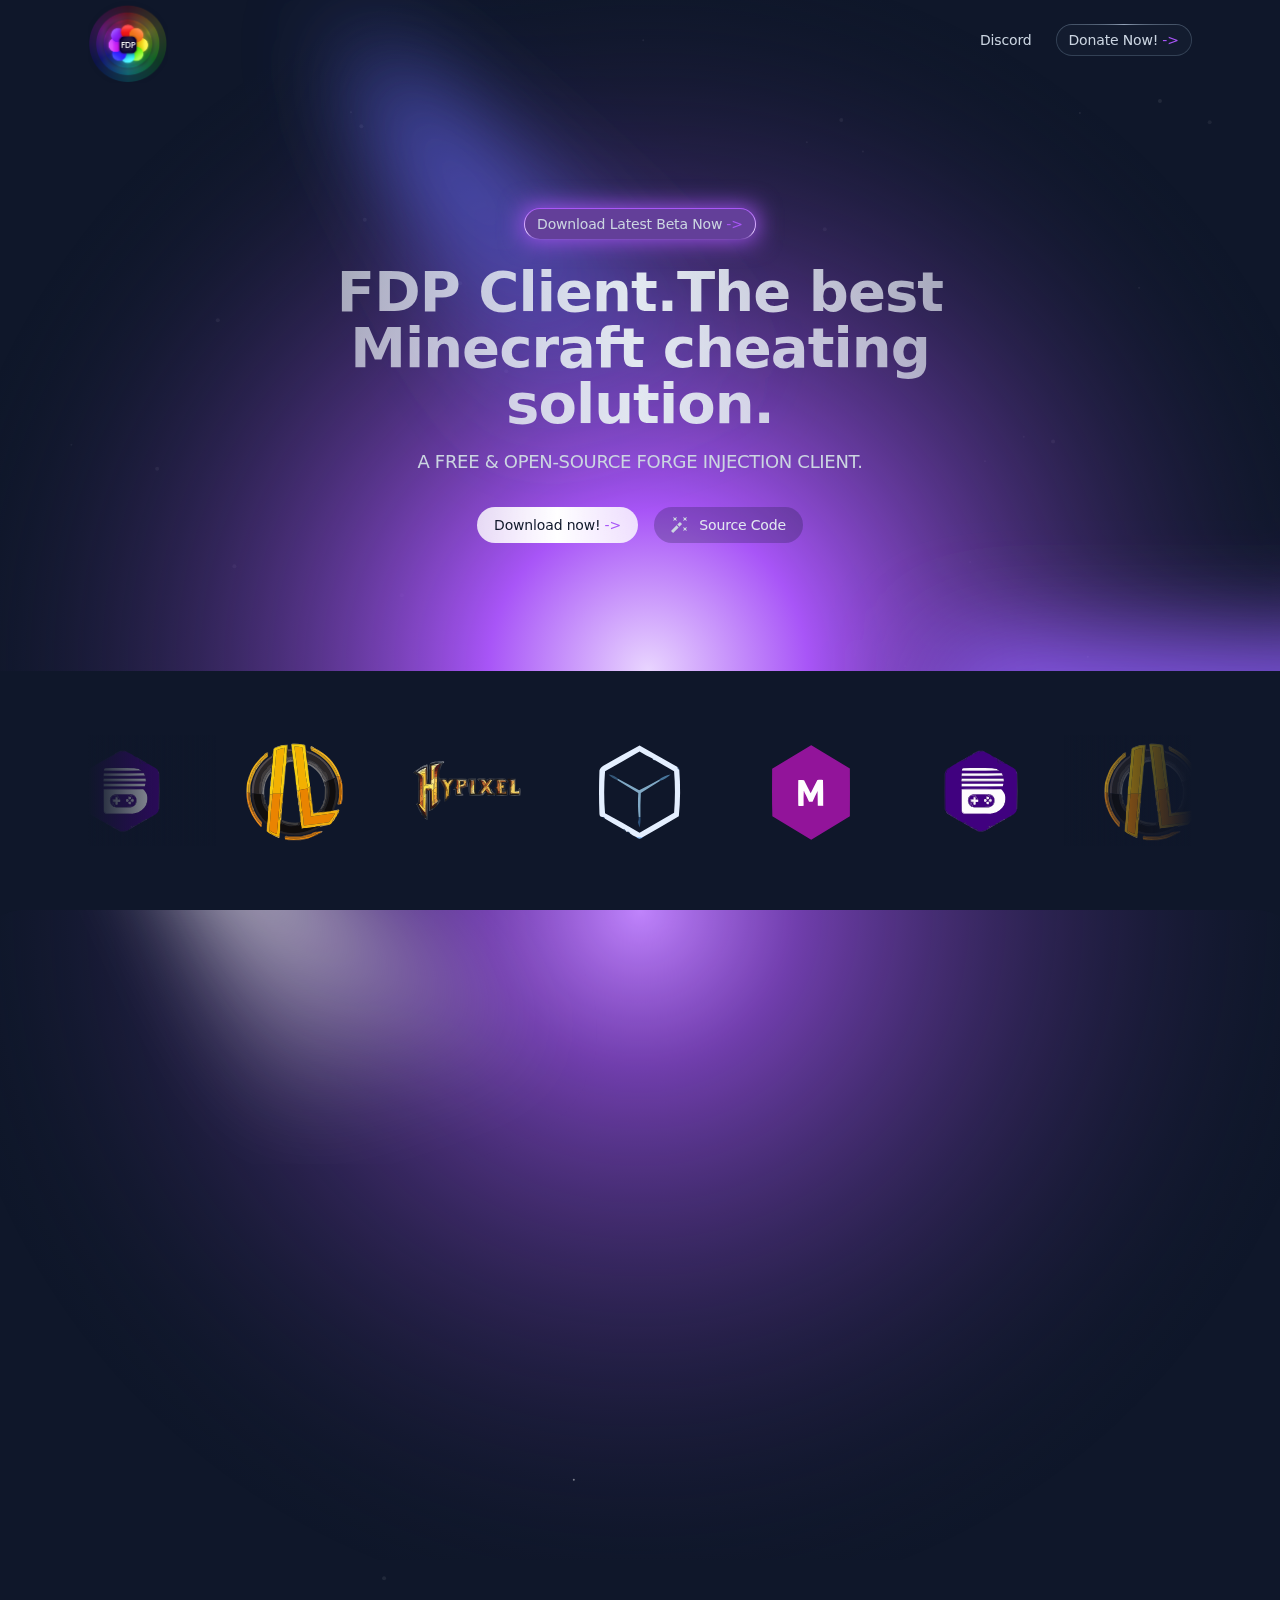
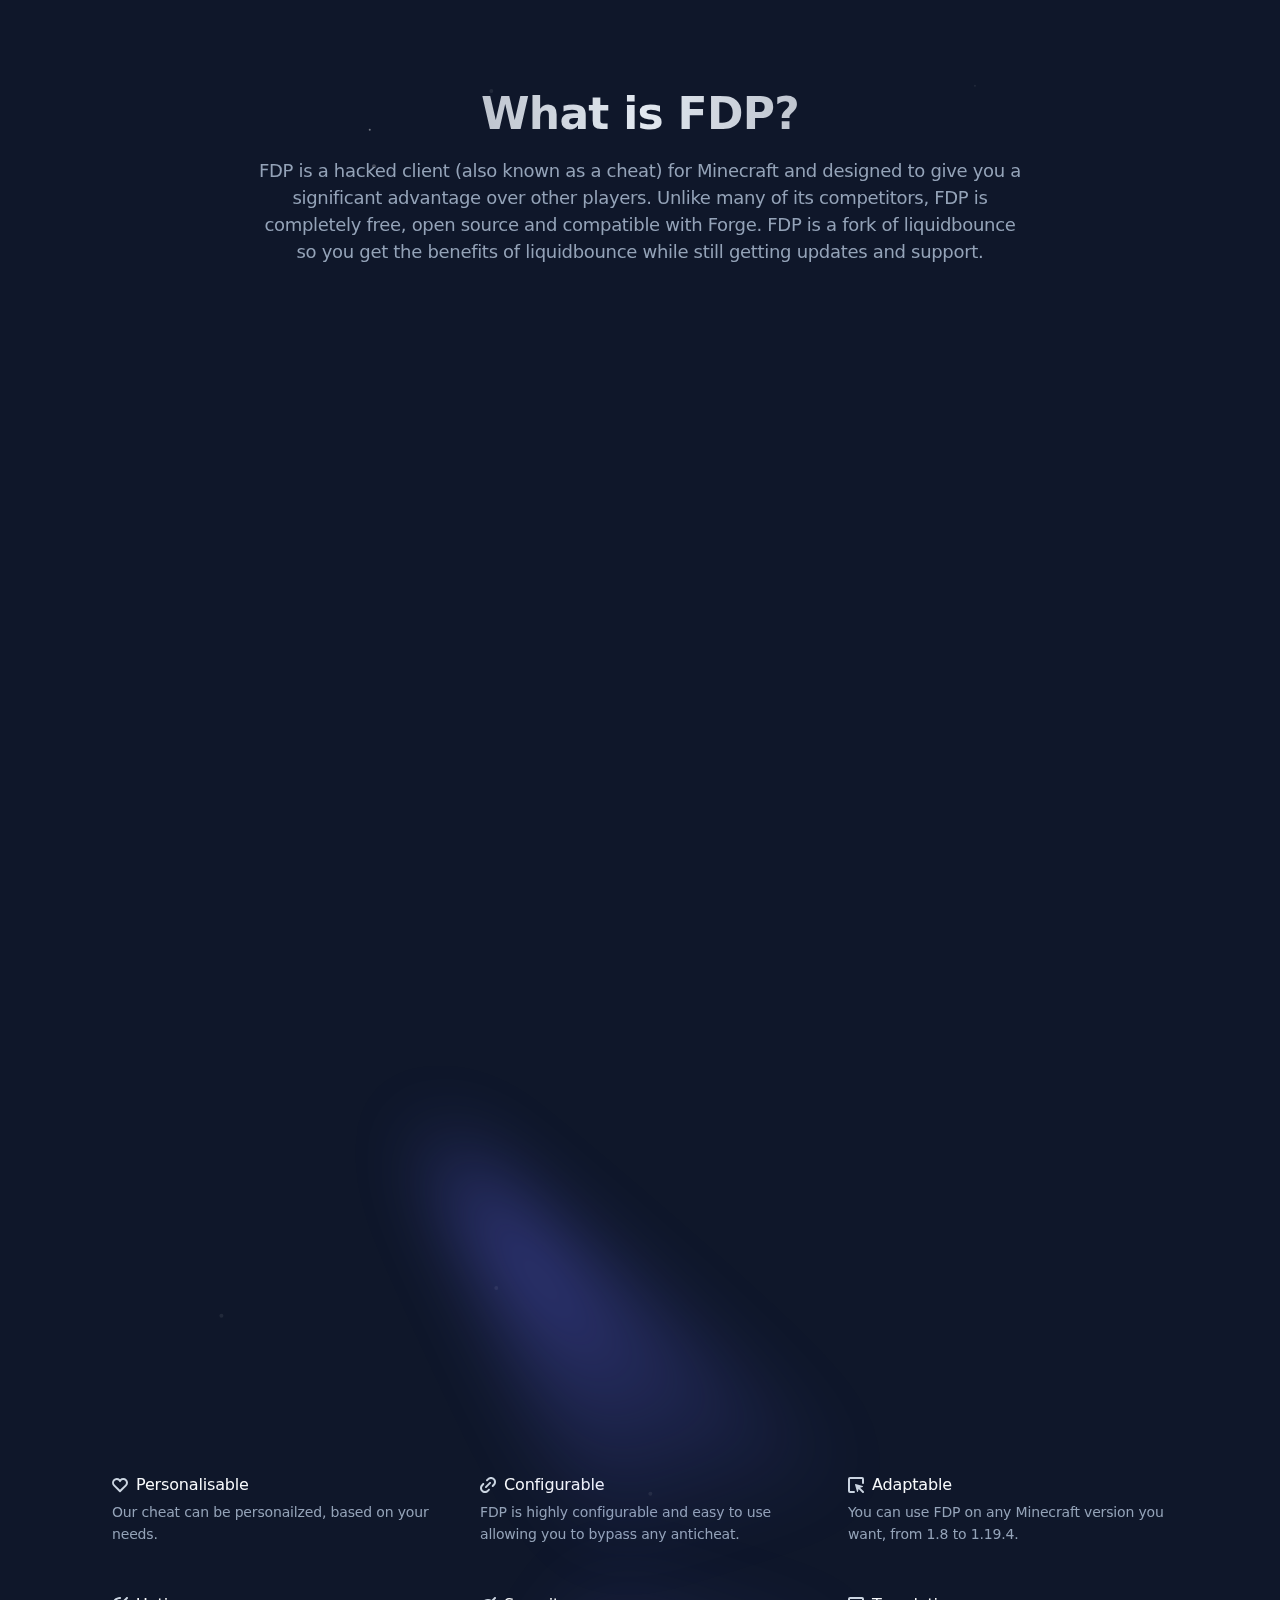
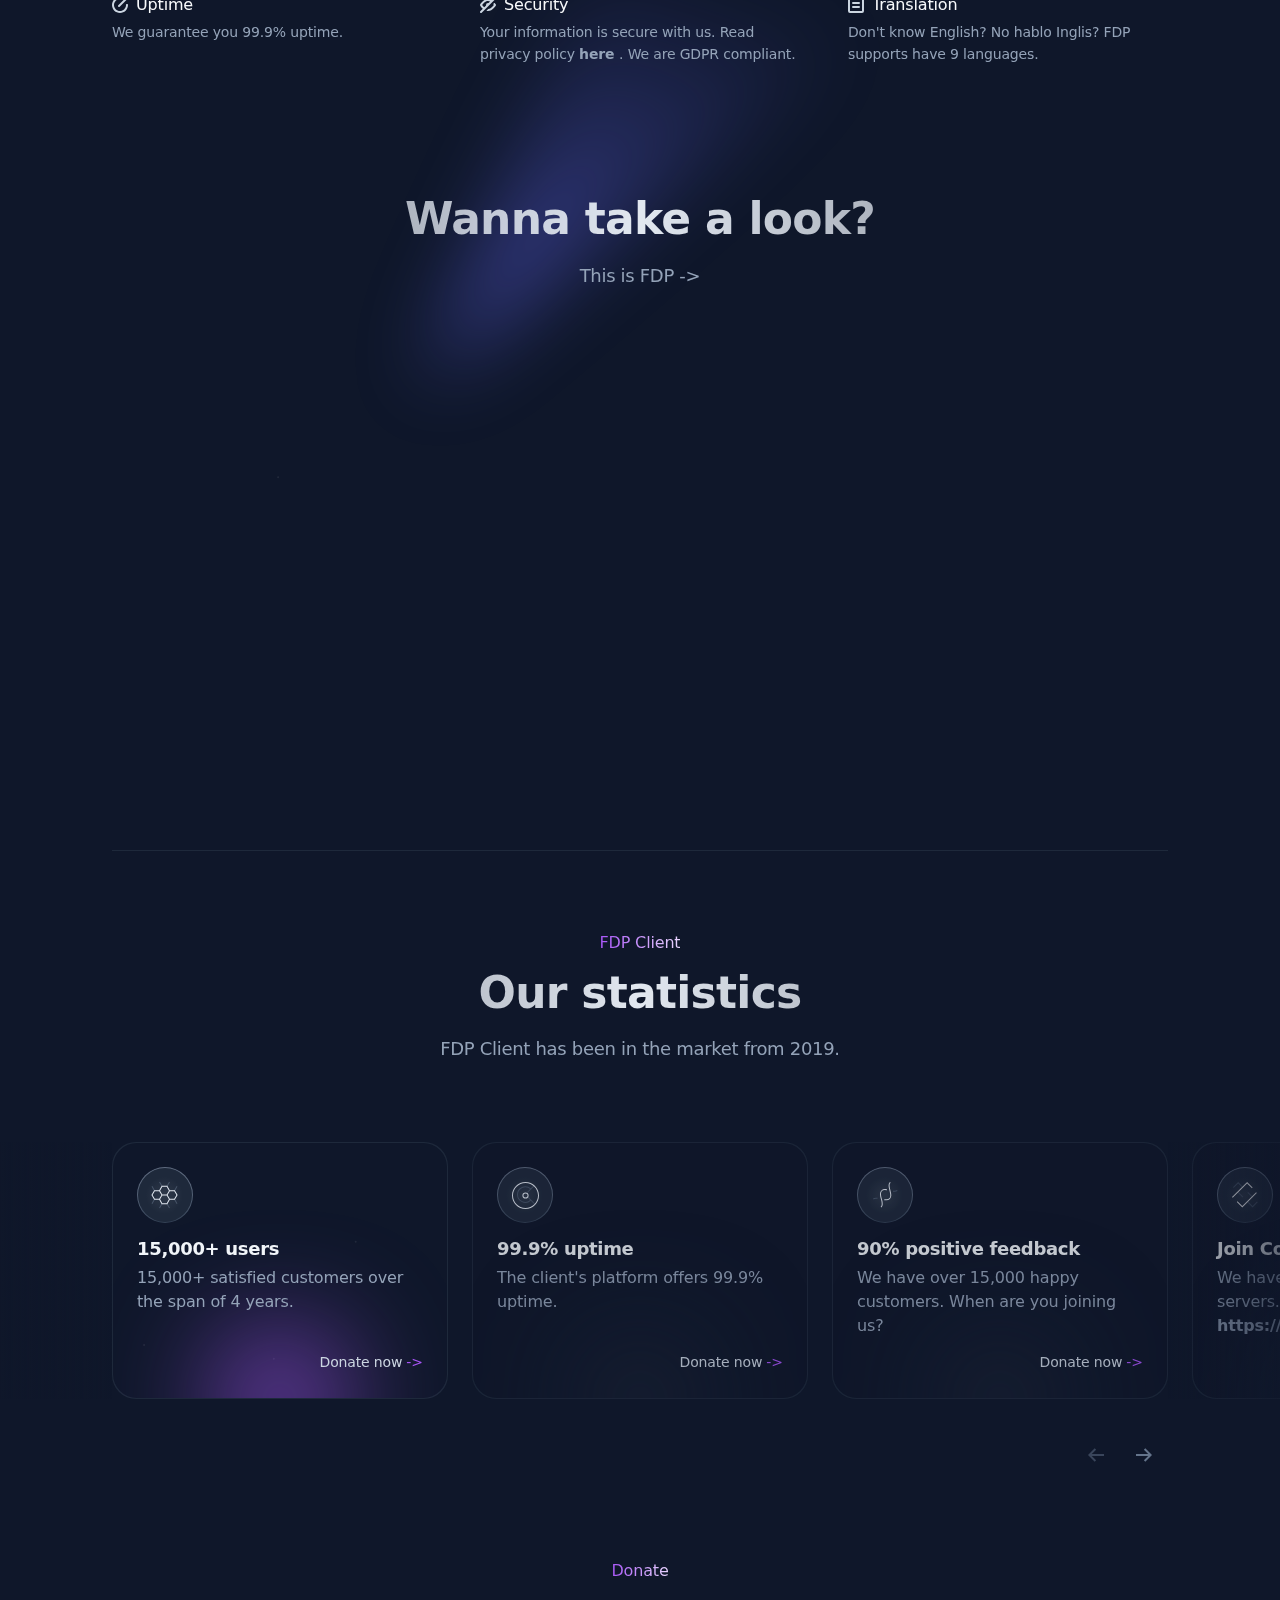
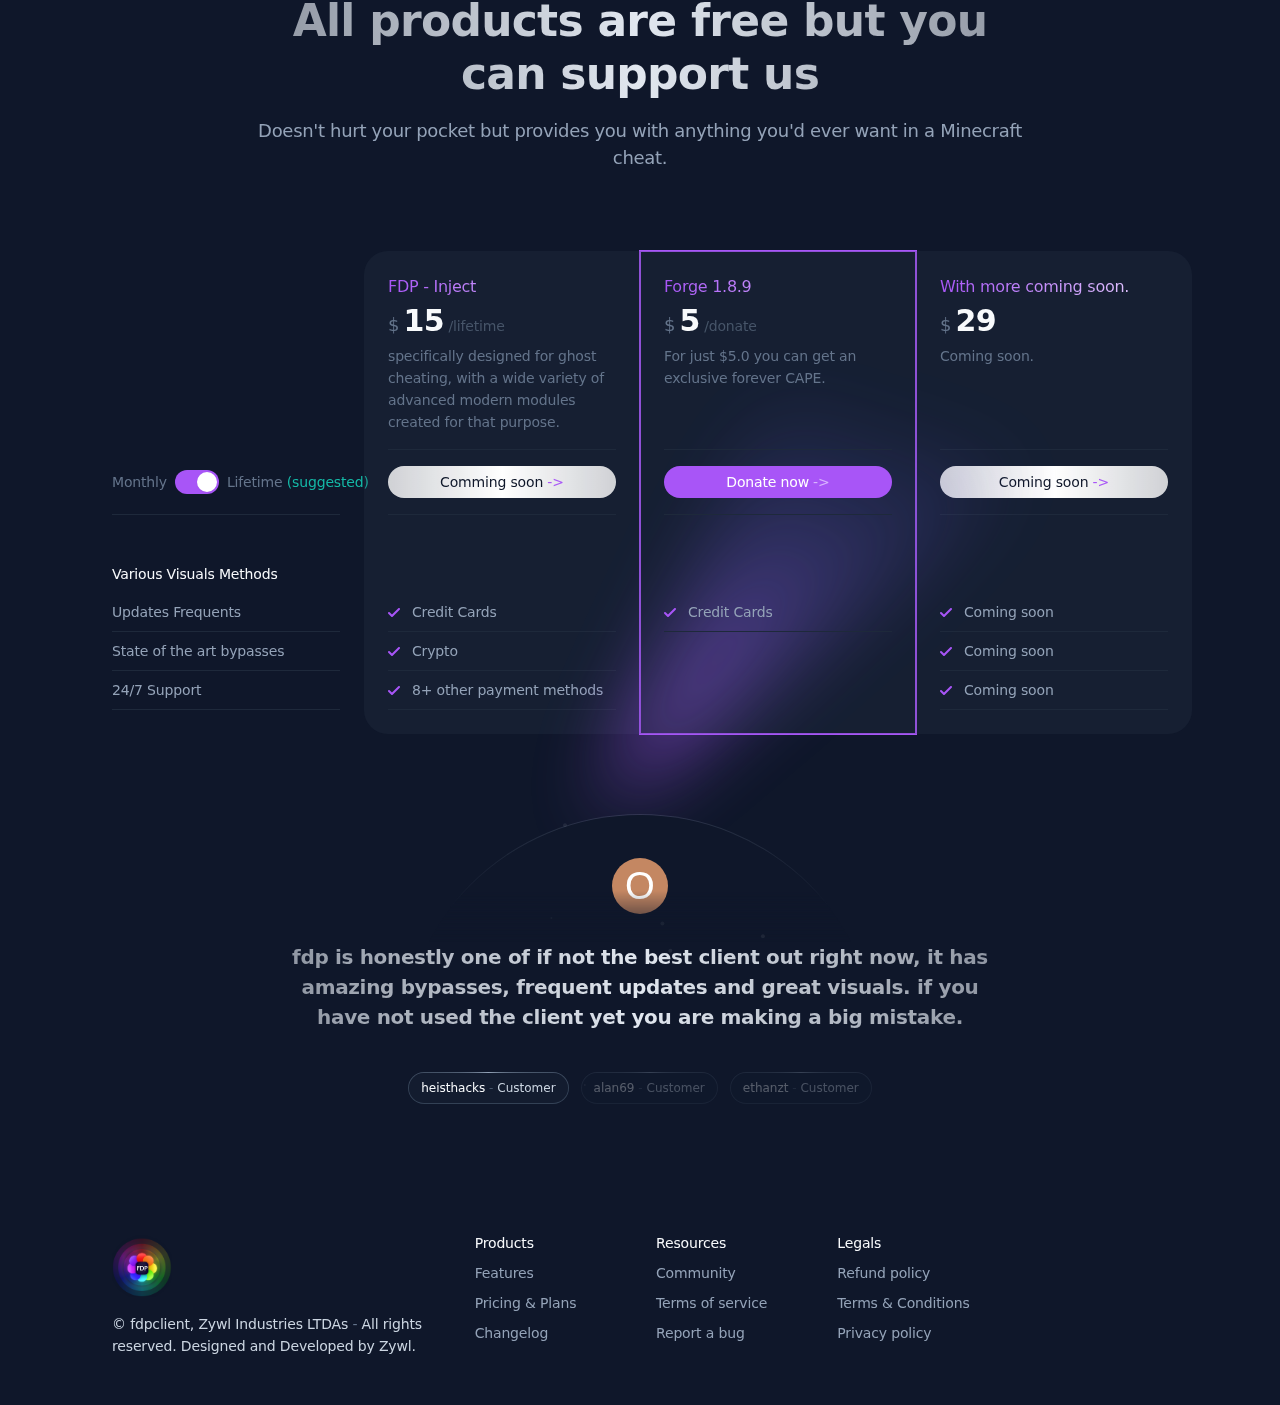
==== #0.html @ 0603f234 "update" ====
<!DOCTYPE html>
<html lang="en" xmlns:x-transition="http://www.w3.org/1999/xhtml">
<head>
    <meta charset="utf-8">
    <meta http-equiv="Content-Type" content="text/html; charset=UTF-8" />
    <meta http-equiv="X-UA-Compatible" content="IE=edge">
    <meta name="viewport" content="width=device-width, initial-scale=1, minimum-scale=1">
    <link rel="icon" href="src/resources/png/fdp.png" type="image/x-icon">
    <title>FDP Client Minecraft Cheating Solution | 1.8 - 1.8.9-1.19.4</title>
    <meta name="description" content="A replacement of LiquidBounce because CCBlueX gave up supporting 1.8.9! - Unbeatable Minecraft cheat! Dominate 1.8.9, 1.12.2 or 1.19.4 with unmatched features surpassing all competitors.">
    <meta content="A replacement of LiquidBounce because CCBlueX gave up supporting 1.8.9!" , name="viewport">
    <meta content="FDPCLIENT" property="og:title" />
    <meta content="Unbeatable Minecraft cheat! Dominate 1.8.9, 1.12.2 or 1.19.4 with unmatched features surpassing all competitors." property="og:description" />
    <meta content="https://fdpinfo.github.io" property="og:url" />
    <meta name="viewport" content="width=device-width, initial-scale=1, minimum-scale=1">
    <meta name="author" content="fdpclient">
    <meta name="keywords" content="FDPCLIENT, fdp, opensource, free, hacked client, rise client, getfdp.today, fdpclient.club, minecraft, client, FDPclient github, fdp client github, miecraft client, FDPclient download, minecraft hacked client, minecraft hacked client free, minecraft hacked client download, best minecraft hacked client, minecraft hacked clients">
    <meta name="google-site-verification" content="zIob_IgP8UHBnHw9DxB9_RLmed3v9V3VEq5bmpicejA" />
    <link rel="stylesheet" href="src/css/aos.css">
    <link rel="stylesheet" href="src/css/swiper-bundle.min.css">
    <link rel="stylesheet" href="src/css/style.css">
    <link rel="stylesheet" href="src/css/popup.css">
    <link rel=”canonical“ href=”https://fdpinfo.github.io” />
    <!-- Google tag (gtag.js) -->
    <script async src="https://www.googletagmanager.com/gtag/js?id=G-3QHFR8NBFS"></script>
    <script>
        window.dataLayer = window.dataLayer || [];

        function gtag() {
            dataLayer.push(arguments);
        }
        gtag('js', new Date());
        gtag('config', 'G-3QHFR8NBFS');
    </script>
</head>
<style>
    .discount-tag {
        position: absolute;
        top: -0.2rem;
        right: -0.1rem;
        font-size: 0.75rem;
        padding: 0.25rem 0.5rem;
        border-radius: 2px;
        color: rgb(101, 227, 101);
    }
</style>
<body class="bg-color-rgb font-family-inter letter-spacing-negative-0-01em text-color-to-gray-50 font-smoothing-antialiased">
<div class="display-flex min-height-100vh flex-direction-column overflow-hidden">
    <header class="absoluto z-index-30 largura-100porcento">
        <div class="mx-auto largura-maxima-72rem padding-left-right-1rem media-padding-horizontal-1-5rem">
            <div class="display-flex altura-4rem alinhar-itens-centro justificar-conteudo-espaco-entre media-altura-5-rem">
                <div class="margem-direita-1rem flex-encolher-0">
                    <a class="exibir-bloco" href="#0" aria-label="fdp">
                        <img src="src/resources/png/fdp.png" width="80" height="80" alt="minecraft hacked client fdp">
                    </a>
                </div>
                <nav class="display-flex flex-crescer-1">
                    <ul class="display-flex flex-crescer-1 flex-enrolar alinhar-itens-centro justificar-conteudo-fim">
                        <li>
                            <a class="font-size-0-875rem font-weight-500 text-color-gray-200 transition-all transition-duration-150ms transition-ease-in-out hover-text-white" href="https://discord.com/invite/3XRFGeqEYD/">Discord</a>
                        </li>
                        <li class="margem-esquerda-1-5rem">
                            <a class="button-secondary zywl-relativo largura-100porcento text-color-gray-200 transition-all transition-duration-150ms transition-ease-in-out bg-linear-gradient-gray-padding before-content-pointer-none before-content-absolute before-content-inset-0 before-content-border-radius-9999px before-content-bg-opacity-0-3 hover-text-white paredes" href="https://fdpclient-donations.mysellix.io/pt/">
                    <span class="zywl-relativo exibir-inline-flex alinhar-itens-centro"> Donate Now! <span class="margem-esquerda-0-25rem letter-spacing-0 text-color-purple-600 transition-transform transition-duration-150ms transition-ease-in-out c8087">-&gt;</span>
                    </span>
                            </a>
                        </li>
                    </ul>
                </nav>
            </div>
        </div>
    </header>
    <section>
        <div class="zywl-relativo mx-auto largura-maxima-72rem padding-left-right-1rem media-padding-horizontal-1-5rem">
            <div class="absoluto inserir-0 z-index--10" aria-hidden="true">
                <canvas data-particle-animation=""></canvas>
            </div>
            <div class="pointer-events-none absoluto inserir-0 z-index--10 ml--7rem overflow-hidden border-radius-bottom-3rem" aria-hidden="true">
                <div class="absoluto inferior-0 esquerda-50 z-index--10 transladar-x-menos-50porcento">
                    <img src="src/resources/svg/glow-bottom.svg" class="largura-maxima-nenhuma" width="2146" height="774" alt="Hero Illustration">
                </div>
            </div>
            <div class="padding-bottom-4rem padding-top-8rem padding-inferior-8rem padding-superior-13rem">
                <div class="mx-auto largura-maxima-48rem text-align-center">
                    <div class="margem-inferior-1-5rem" data-aos="fade-down">
                        <div class="zywl-relativo exibir-inline-flex before-content-absolute before-content-inset-0 before-content-bg-purple before-content-filter-blur-12px">
                            <a class="button-secondary zywl-relativo largura-100porcento text-color-gray-200 transition-all transition-duration-150ms transition-ease-in-out bg-linear-gradient-purple-padding before-content-pointer-none before-content-absolute before-content-inset-0 before-content-border-radius-9999px before-content-bg-opacity-0-5 hover-text-white paredes" href="https://fdpinfo.github.io/download">
                    <span class="zywl-relativo exibir-inline-flex alinhar-itens-centro"> Download Latest Beta Now <span class="margem-esquerda-0-25rem letter-spacing-0 text-color-purple-600 transition-transform transition-duration-150ms transition-ease-in-out c8087">-&gt;</span>
                    </span>
                            </a>
                        </div>
                    </div>
                    <h1 class="heading-lg bg-linear-gradient gradient-from-gray gradient-to-gray gradient-to-gray-0-6 background-clip-text padding-bottom-1rem text-color-transparent " data-aos="fade-down">FDP Client.The best Minecraft cheating solution.</h1>
                    <p class="margem-inferior-2rem font-size-1-125rem text-color-gray-200" data-aos="fade-down" data-aos-delay="200">A FREE &amp; OPEN-SOURCE FORGE INJECTION CLIENT.</p>
                    <div class="mx-auto largura-maxima-20rem margem-y-1rem media-exibir-inline-flex media-largura-maxima-nenhuma media-centralizar-conteudo media-inverter-espacamento-horizontal media-inverter-espacamento-vertical" data-aos="fade-down" data-aos-delay="400">
                        <div>
                            <a class="button-primary largura-100porcento bg-linear-gradient gradient-from-white gradient-to-white gradient-to-white-0-8 text-color-gray-900 transition-all transition-duration-150ms transition-ease-in-out hover-bg-white paredes" href="https://fdpinfo.github.io/download"> Download now! <span class="margem-esquerda-0-25rem letter-spacing-0 text-color-purple-600 transition-transform transition-duration-150ms transition-ease-in-out c8087">-&gt;</span>
                            </a>
                        </div>
                        <div>
                            <a class="button-primary largura-100porcento bg-color-rgb bg-opacity-0-25 text-color-gray-100 transition-all transition-duration-150ms transition-ease-in-out hover-bg-opacity-0-3 hover-text-white" href="https://github.com/SkidderMC/FDPClient/">
                                <svg class="margem-direita-0-75rem flex-encolher-0 fill-light-gray" xmlns="http://www.w3.org/2000/svg" width="16" height="16">
                                    <path d="m1.999 0 1 2-1 2 2-1 2 1-1-2 1-2-2 1zM11.999 0l1 2-1 2 2-1 2 1-1-2 1-2-2 1zM11.999 10l1 2-1 2 2-1 2 1-1-2 1-2-2 1zM6.292 7.586l2.646-2.647L11.06 7.06 8.413 9.707zM0 13.878l5.586-5.586 2.122 2.121L2.12 16z"></path>
                                </svg>
                                <span>Source Code</span>
                            </a>
                        </div>
                    </div>
                </div>
            </div>
        </div>
    </section>
    <div class="zywl-relativo mx-auto largura-maxima-72rem padding-left-right-1rem media-padding-horizontal-1-5rem">
        <div class="absoluto inserir-0 mx-auto largura-maxima-72rem padding-left-right-1rem media-padding-horizontal-1-5rem">
            <div class="absoluto inserir-0 z-index--10" aria-hidden="true">
                <canvas data-particle-animation="" data-particle-quantity="5"></canvas>
            </div>
        </div>
        <div class="padding-top-bottom-3rem padding-vertical-4rem">
            <div class="overflow-hidden">
                <div class="clients-carousel swiper-container zywl-relativo before-content-pointer-none before-content-absolute before-content-inset-0 before-content-z-index-10 before-content-width-8rem before-content-bg-gradient-right before-content-gradient-from-blue after-content-pointer-none after-content-absolute after-content-inset-0 after-content-left-auto after-content-z-index-10 after-content-width-8rem after-content-bg-gradient-left after-content-gradient-from-dark-blue">
                    <div class="swiper-wrapper selecao-usuario-nenhuma alinhar-itens-centro transition-linear">
                        <div class="swiper-slide largura-automatica-importante">
                            <img src="src/resources/svg/hypixellogonew-removebg-preview.svg" alt="Client 01" width="110" height="21">
                        </div>
                        <div class="swiper-slide largura-automatica-importante">
                            <img class="margem-topo-0-25rem" src="src/resources/svg/cubecraftlogo-removebg-preview.svg" alt="Client 03" width="107" height="33">
                        </div>
                        <div class="swiper-slide largura-automatica-importante">
                            <img class="margem-topo-0-25rem" src="src/resources/svg/mmclogo.svg" alt="Client 03" width="107" height="33">
                        </div>
                        <div class="swiper-slide largura-automatica-importante">
                            <img class="margem-topo-0-25rem" src="src/resources/svg/blocksmclogo-removebg-preview.svg" alt="Client 03" width="107" height="33">
                        </div>
                        <div class="swiper-slide largura-automatica-importante">
                            <img class="margem-topo-0-25rem" src="src/resources/svg/invaldedlands-removebg-preview.svg" alt="Client 03" width="107" height="33">
                        </div>
                    </div>
                </div>
            </div>
        </div>
        <div class="zywl-relativo mx-auto largura-maxima-72rem padding-left-right-1rem media-padding-horizontal-1-5rem">
            <div class="pointer-events-none absoluto inserir-0 z-index--10 ml--7rem overflow-hidden border-radius-top-3rem" aria-hidden="true">
                <div class="absoluto esquerda-50 topo-0 z-index--10 transladar-x-menos-50porcento">
                    <img src="src/resources/svg/glow-top.svg" class="largura-maxima-nenhuma" width="1404" height="658" alt="Features Illustration">
                </div>
            </div>
            <div class="padding-bottom-3rem padding-top-4rem padding-inferior-5rem padding-superior-13rem">
                <div x-data="{ tab: '1' }">
                    <div class="mx-auto display-flex largura-maxima-36rem flex-direction-column margem-y-2rem margem-y-reversa-1 media-largura-max-infinita flex-linha-horizontal espaco-horizontal-2rem espaco-vertical-0px media-espacamento-horizontal-4rem media-espacamento-horizontal-5rem">
                        <div class="ordem-1 media-texto-alinhar-centro media-ordem-padrao media-largura-58-33-por-cento media-largura-metade" data-aos="fade-down">
                            <div>
                                <div class="exibir-inline-flex bg-linear-gradient gradient-from-purple gradient-to-light-purple background-clip-text padding-bottom-0-75rem font-weight-500 text-color-transparent "> The best Minecraft cheat </div>
                            </div>
                            <h3 class="heading-sm bg-linear-gradient gradient-from-gray gradient-to-gray gradient-to-gray-0-6 background-clip-text padding-bottom-0-75rem text-color-transparent "> Dominate your opponents with FDP </h3>
                            <p class="margem-inferior-2rem font-size-1-125rem text-color-gray-300">Active Development, Bypass popular servers, Highly Customizable, Free Download. flawlessly with FDP.</p>
                            <div class="margem-topo-2rem largura-maxima-20rem margem-y-0-5rem media-margem-x-auto">
                                <button class="display-flex largura-100porcento alinhar-itens-centro border-radius-0-25rem border-width-1px bg-color-rgb-30-41-59-25 padding-left-right-0-75rem padding-top-bottom-0-5rem font-size-0-875rem font-weight-500 text-color-gray-50 transition-all transition-duration-150ms transition-ease-in-out hover-opacity-1" :class="tab !== '1' ? 'border-color-rgb-51-65-85 opacity-0-5' : 'border-color-rgb-126-34-206 shadow-sm shadow-purple'" @click.prevent="tab = '1'">
                                    <svg class="margem-direita-0-75rem flex-encolher-0 fill-light-gray" xmlns="http://www.w3.org/2000/svg" width="16" height="16">
                                        <path d="M14 0a2 2 0 0 1 2 2v12a2 2 0 0 1-2 2H2a2 2 0 0 1-2-2V2a2 2 0 0 1 2-2h12Zm0 14V2H2v12h12Zm-3-7H5a1 1 0 1 1 0-2h6a1 1 0 0 1 0 2Zm0 4H5a1 1 0 0 1 0-2h6a1 1 0 0 1 0 2Z"></path>
                                    </svg>
                                    <span>Constant Updates</span>
                                </button>
                                <button class="display-flex largura-100porcento alinhar-itens-centro border-radius-0-25rem border-width-1px bg-color-rgb-30-41-59-25 padding-left-right-0-75rem padding-top-bottom-0-5rem font-size-0-875rem font-weight-500 text-color-gray-50 transition-all transition-duration-150ms transition-ease-in-out hover-opacity-1" :class="tab !== '2' ? 'border-color-rgb-51-65-85 opacity-0-5' : 'border-color-rgb-126-34-206 shadow-sm shadow-purple'" @click.prevent="tab = '2'">
                                    <svg class="margem-direita-0-75rem flex-encolher-0 fill-light-gray" xmlns="http://www.w3.org/2000/svg" width="16" height="16">
                                        <path d="M2 6H0V2a2 2 0 0 1 2-2h4v2H2v4ZM16 6h-2V2h-4V0h4a2 2 0 0 1 2 2v4ZM14 16h-4v-2h4v-4h2v4a2 2 0 0 1-2 2ZM6 16H2a2 2 0 0 1-2-2v-4h2v4h4v2Z"></path>
                                    </svg>
                                    <span>Supports all Minecraft versions</span>
                                </button>
                                <button class="display-flex largura-100porcento alinhar-itens-centro border-radius-0-25rem border-width-1px bg-color-rgb-30-41-59-25 padding-left-right-0-75rem padding-top-bottom-0-5rem font-size-0-875rem font-weight-500 text-color-gray-50 transition-all transition-duration-150ms transition-ease-in-out hover-opacity-1" :class="tab !== '3' ? 'border-color-rgb-51-65-85 opacity-0-5' : 'border-color-rgb-126-34-206 shadow-sm shadow-purple'" @click.prevent="tab = '3'">
                                    <svg class="margem-direita-0-75rem flex-encolher-0 fill-light-gray" xmlns="http://www.w3.org/2000/svg" width="16" height="16">
                                        <path d="M14.3.3c.4-.4 1-.4 1.4 0 .4.4.4 1 0 1.4l-8 8c-.2.2-.4.3-.7.3-.3 0-.5-.1-.7-.3-.4-.4-.4-1 0-1.4l8-8ZM15 7c.6 0 1 .4 1 1 0 4.4-3.6 8-8 8s-8-3.6-8-8 3.6-8 8-8c.6 0 1 .4 1 1s-.4 1-1 1C4.7 2 2 4.7 2 8s2.7 6 6 6 6-2.7 6-6c0-.6.4-1 1-1Z"></path>
                                    </svg>
                                    <span>State of the art bypasses</span>
                                </button>
                            </div>
                        </div>
                        <div class="media-largura-41-66-por-cento media-largura-metade" data-aos="fade-up" data-aos-delay="100">
                            <div class="zywl-relativo mtt--3rem padding-top-bottom-6rem">
                                <div class="absoluto inserir-0 z-index--10">
                                    <canvas data-particle-animation="" data-particle-quantity="8" data-particle-staticity="30"></canvas>
                                </div>
                                <div class="display-flex alinhar-itens-centro justificar-conteudo-centro">
                                    <div class="zywl-relativo display-flex altura-12rem largura-12rem alinhar-itens-centro justificar-conteudo-centro">
                                        <svg class="pointer-events-none absoluto inserir-0 esquerda-50 topo-50 transladar-x-menos-50porcento transladar-y-menos-50porcento transformacao-transladar-rotacionar-inclinar-escalar blur-12px will-change-transform" width="480" height="480" viewBox="0 0 480 480" xmlns="http://www.w3.org/2000/svg">
                                            <defs>
                                                <linearGradient id="pulse-a" x1="50%" x2="50%" y1="100%" y2="0%">
                                                    <stop offset="0%" stop-color="#A855F7"></stop>
                                                    <stop offset="76.382%" stop-color="#FAF5FF"></stop>
                                                    <stop offset="100%" stop-color="#6366F1"></stop>
                                                </linearGradient>
                                            </defs>
                                            <g fill-rule="evenodd">
                                                <path class="caixa-de-selecao---quadrado" fill="url(#pulse-a)" fill-rule="evenodd" d="M240,0 C372.5484,0 480,107.4516 480,240 C480,372.5484 372.5484,480 240,480 C107.4516,480 0,372.5484 0,240 C0,107.4516 107.4516,0 240,0 Z M240,88.8 C156.4944,88.8 88.8,156.4944 88.8,240 C88.8,323.5056 156.4944,391.2 240,391.2 C323.5056,391.2 391.2,323.5056 391.2,240 C391.2,156.4944 323.5056,88.8 240,88.8 Z"></path>
                                                <path class="caixa-de-selecao---quadrado icon-animation-delay-1" fill="url(#pulse-a)" fill-rule="evenodd" d="M240,0 C372.5484,0 480,107.4516 480,240 C480,372.5484 372.5484,480 240,480 C107.4516,480 0,372.5484 0,240 C0,107.4516 107.4516,0 240,0 Z M240,88.8 C156.4944,88.8 88.8,156.4944 88.8,240 C88.8,323.5056 156.4944,391.2 240,391.2 C323.5056,391.2 391.2,323.5056 391.2,240 C391.2,156.4944 323.5056,88.8 240,88.8 Z"></path>
                                                <path class="caixa-de-selecao---quadrado icon-animation-delay-2" fill="url(#pulse-a)" fill-rule="evenodd" d="M240,0 C372.5484,0 480,107.4516 480,240 C480,372.5484 372.5484,480 240,480 C107.4516,480 0,372.5484 0,240 C0,107.4516 107.4516,0 240,0 Z M240,88.8 C156.4944,88.8 88.8,156.4944 88.8,240 C88.8,323.5056 156.4944,391.2 240,391.2 C323.5056,391.2 391.2,323.5056 391.2,240 C391.2,156.4944 323.5056,88.8 240,88.8 Z"></path>
                                            </g>
                                        </svg>
                                        <div class="pointer-events-none absoluto inserir-0 esquerda-50 topo-50 altura-500px largura-500px transladar-x-menos-50porcento transladar-y-menos-50porcento transformacao-transladar-rotacionar-inclinar-escalar overflow-hidden border-radius-9999px mask-radial-gradient">
                                            <div class="altura-200-porcento animacao-infinita">
                                                <div class="absoluto inserir-0 opacity-0-2 blur-2px bg-repeating-linear-gradient-v-white"></div>
                                                <div class="absoluto inserir-0 bg-repeating-linear-gradient-v-purple"></div>
                                                <div class="absoluto inserir-0 opacity-0-2 blur-2px bg-repeating-linear-gradient-white"></div>
                                                <div class="absoluto inserir-0 bg-repeating-linear-gradient-purple"></div>
                                            </div>
                                        </div>
                                        <div x-show="tab === '1'" x-transition:enter="transition-all transition-cubic-bezier transition-duration-700ms ordem--9999" x-transition:enter-start="opacity-0 rotacao-menos-60deg" x-transition:enter-end="opacity-1 rotacao-0deg" x-transition:leave="transition-all transition-cubic-bezier transition-duration-700ms absoluto" x-transition:leave-start="opacity-1 rotacao-0deg" x-transition:leave-end="opacity-0 rotacao-60deg">
                                            <div class="zywl-relativo display-flex altura-4rem largura-4rem rotacao-menos-14deg alinhar-itens-centro justificar-conteudo-centro border-radius-1rem border-width-1px border-color-transparent shadow-xl bg-linear-gradient-gray-padding before-content-absolute before-content-inset-0 before-content-border-radius-1rem before-content-bg-opacity-0-3">
                                                <img src="src/resources/png/icon.png">
                                            </div>
                                        </div>
                                        <div x-show="tab === '2'" x-transition:enter="transition-all transition-cubic-bezier transition-duration-700ms ordem--9999" x-transition:enter-start="opacity-0 rotacao-menos-60deg" x-transition:enter-end="opacity-1 rotacao-0deg" x-transition:leave="transition-all transition-cubic-bezier transition-duration-700ms absoluto" x-transition:leave-start="opacity-1 rotacao-0deg" x-transition:leave-end="opacity-0 rotacao-60deg">
                                            <div class="zywl-relativo display-flex altura-4rem largura-4rem rotacao-menos-14deg alinhar-itens-centro justificar-conteudo-centro border-radius-1rem border-width-1px border-color-transparent shadow-xl bg-linear-gradient-gray-padding before-content-absolute before-content-inset-0 before-content-border-radius-1rem before-content-bg-opacity-0-3">
                                                <svg class="zywl-relativo fill-gray" xmlns="http://www.w3.org/2000/svg" width="22" height="22">
                                                    <path d="M18 14h-2V8h2c2.2 0 4-1.8 4-4s-1.8-4-4-4-4 1.8-4 4v2H8V4c0-2.2-1.8-4-4-4S0 1.8 0 4s1.8 4 4 4h2v6H4c-2.2 0-4 1.8-4 4s1.8 4 4 4 4-1.8 4-4v-2h6v2c0 2.2 1.8 4 4 4s4-1.8 4-4-1.8-4-4-4ZM16 4c0-1.1.9-2 2-2s2 .9 2 2-.9 2-2 2h-2V4ZM2 4c0-1.1.9-2 2-2s2 .9 2 2v2H4c-1.1 0-2-.9-2-2Zm4 14c0 1.1-.9 2-2 2s-2-.9-2-2 .9-2 2-2h2v2ZM8 8h6v6H8V8Zm10 12c-1.1 0-2-.9-2-2v-2h2c1.1 0 2 .9 2 2s-.9 2-2 2Z"></path>
                                                </svg>
                                            </div>
                                        </div>
                                        <div x-show="tab === '3'" x-transition:enter="transition-all transition-cubic-bezier transition-duration-700ms ordem--9999" x-transition:enter-start="opacity-0 rotacao-menos-60deg" x-transition:enter-end="opacity-1 rotacao-0deg" x-transition:leave="transition-all transition-cubic-bezier transition-duration-700ms absoluto" x-transition:leave-start="opacity-1 rotacao-0deg" x-transition:leave-end="opacity-0 rotacao-60deg">
                                            <div class="zywl-relativo display-flex altura-4rem largura-4rem rotacao-menos-14deg alinhar-itens-centro justificar-conteudo-centro border-radius-1rem border-width-1px border-color-transparent shadow-xl bg-linear-gradient-gray-padding before-content-absolute before-content-inset-0 before-content-border-radius-1rem before-content-bg-opacity-0-3">
                                                <svg class="zywl-relativo fill-gray" xmlns="http://www.w3.org/2000/svg" width="26" height="14">
                                                    <path fill-rule="nonzero" d="m10 5.414-8 8L.586 12 10 2.586l6 6 8-8L25.414 2 16 11.414z"></path>
                                                </svg>
                                            </div>
                                        </div>
                                    </div>
                                </div>
                            </div>
                        </div>
                    </div>
                </div>
            </div>
        </div>
        <section class="zywl-relativo">
            <div class="absoluto esquerda-50 topo-0 z-index--10 mll--8rem mt--6rem altura-20rem largura-20rem transladar-x-menos-50porcento">
                <div class="absoluto inserir-0 z-index--10" aria-hidden="true">
                    <canvas data-particle-animation="" data-particle-quantity="6" data-particle-staticity="30"></canvas>
                </div>
            </div>
            <div class="mx-auto largura-maxima-72rem padding-left-right-1rem media-padding-horizontal-1-5rem">
                <div class="padding-top-4rem padding-superior-8rem">
                    <div class="mx-auto largura-maxima-48rem padding-bottom-3rem text-align-center padding-inferior-5rem">
                        <h2 class="heading-md bg-linear-gradient gradient-from-gray gradient-to-gray gradient-to-gray-0-6 background-clip-text padding-bottom-1rem text-color-transparent ">What is FDP? </h2>
                        <p class="font-size-1-125rem text-color-gray-300">FDP is a hacked client (also known as a cheat) for Minecraft and designed to give you a significant advantage over other players. Unlike many of its competitors, FDP is completely free, open source and compatible with Forge. FDP is a fork of liquidbounce so you get the benefits of liquidbounce while still getting updates and support.</p>
                    </div>
                    <div class="zywl-relativo padding-bottom-3rem padding-inferior-5rem">
                        <div class="pointer-events-none absoluto inferior-0 esquerda-50 mbb--5rem transladar-x-menos-50porcento opacity-0-5 blur-40px" aria-hidden="true">
                            <svg xmlns="http://www.w3.org/2000/svg" width="434" height="427">
                                <defs>
                                    <linearGradient id="bs2-a" x1="19.609%" x2="50%" y1="14.544%" y2="100%">
                                        <stop offset="0%" stop-color="#6366F1"></stop>
                                        <stop offset="100%" stop-color="#6366F1" stop-opacity="0"></stop>
                                    </linearGradient>
                                </defs>
                                <path fill="url(#bs2-a)" fill-rule="evenodd" d="m346 898 461 369-284 58z" transform="translate(-346 -898)"></path>
                            </svg>
                        </div>
                        <div class="exibir-grade espacamento-1-5rem paredes grade-colunas-12" data-highlighter="">
                            <div class="media-abranger-coluna-grade-12" data-aos="fade-down">
                                <div class="zywl-relativo altura-100-porcento overflow-hidden border-radius-1-5rem bg-color-rgb-30-41-59 padding-1px before-content-pointer-none before-content-absolute before-content-left-12rem before-content-top-12rem before-content-z-index-30 before-content-height-24rem before-content-width-24rem before-content-transform-mouse-x before-content-transform-mouse-y before-content-border-radius-9999px before-content-bg-purple before-content-opacity-0 before-content-filter-blur-100px before-content-transition-opacity before-content-transition-duration-500ms after-content-absolute after-content-inset-0 after-content-z-index-10 after-content-border-radius-inherit after-content-opacity-0 after-content-transition-opacity after-content-transition-duration-500ms after-content-radial-gradient hover-before-opacity-0-2 cahiq">
                                    <div class="zywl-relativo z-index-20 altura-100-porcento overflow-hidden border-radius-inherit bg-color-rgb">
                                        <div class="display-flex flex-direction-column flex-linha-horizontal alinhar-itens-no-centro justificar-conteudo-com-espacamento">
                                            <div class="absoluto direita-0 topo-0 blur-40px" aria-hidden="true">
                                                <svg xmlns="http://www.w3.org/2000/svg" width="342" height="393">
                                                    <defs>
                                                        <linearGradient id="bs-a" x1="19.609%" x2="50%" y1="14.544%" y2="100%">
                                                            <stop offset="0%" stop-color="#6366F1"></stop>
                                                            <stop offset="100%" stop-color="#6366F1" stop-opacity="0"></stop>
                                                        </linearGradient>
                                                    </defs>
                                                    <path fill="url(#bs-a)" fill-rule="evenodd" d="m104 .827 461 369-284 58z" transform="translate(0 -112.827)" opacity=".7"></path>
                                                </svg>
                                            </div>
                                            <div class="pointer-events-none absoluto inferior-0 esquerda-50 z-index--10 display-flex proporcao-aspecto-1-1 altura-100-porcento transladar-x-menos-50porcento transladar-y-50porcento alinhar-itens-centro justificar-conteudo-centro" aria-hidden="true">
                                                <div class="transform-translateZ absoluto inserir-0 border-radius-9999px bg-color-rgb-168-85-247 opacity-0-7 blur-120px"></div>
                                                <div class="transform-translateZ absoluto altura-25-porcento largura-25porcento border-radius-9999px bg-color-rgb-192-132-252 blur-40px"></div>
                                            </div>
                                            <div class="ordem-1 flex-encolher-0 padding-1-5rem padding-top-0px media-ordem-padrao media-largura-max-480px padding-total-2rem padding-direito-0px">
                                                <div class="margem-inferior-1-25rem">
                                                    <div>
                                                        <h3 class="exibir-inline-flex bg-linear-gradient gradient-from-gray gradient-to-gray gradient-to-gray-0-6 background-clip-text padding-bottom-0-25rem font-size-1-25rem font-weight-700 text-color-transparent "> Cleanest GUI</h3>
                                                        <p class="text-color-gray-300">Easy to use, allowing you to bypass optimally no matter your skill level.</p>
                                                    </div>
                                                </div>
                                                <div>
                                                    <a class="button-secondary zywl-relativo text-color-gray-200 transition-all transition-duration-150ms transition-ease-in-out bg-linear-gradient-gray-padding before-content-pointer-none before-content-absolute before-content-inset-0 before-content-border-radius-9999px before-content-bg-opacity-0-3 hover-text-white paredes" href="https://fdpclient-donations.mysellix.io/pt/">
                                <span class="zywl-relativo exibir-inline-flex alinhar-itens-centro"> Donate now <span class="margem-esquerda-0-25rem letter-spacing-0 text-color-purple-600 transition-transform transition-duration-150ms transition-ease-in-out c8087">-&gt;</span>
                                </span>
                                                    </a>
                                                </div>
                                            </div>
                                            <div class="zywl-relativo altura-16rem largura-100porcento overflow-hidden media-altura-automatica">
                                                <img class="absoluto inferior-0 esquerda-50 mx-auto largura-maxima-nenhuma transladar-x-menos-50porcento media-posicionamento-relativo media-posicao-esquerda-0px media-translate-0px" src=" // falta por " width="504" height="400" alt="Feature 01">
                                            </div>
                                        </div>
                                    </div>
                                </div>
                            </div>
                            <div class="media-abranger-coluna-grade-7" data-aos="fade-down">
                                <div class="zywl-relativo altura-100-porcento overflow-hidden border-radius-1-5rem bg-color-rgb-30-41-59 padding-1px before-content-pointer-none before-content-absolute before-content-left-12rem before-content-top-12rem before-content-z-index-30 before-content-height-24rem before-content-width-24rem before-content-transform-mouse-x before-content-transform-mouse-y before-content-border-radius-9999px before-content-bg-purple before-content-opacity-0 before-content-filter-blur-100px before-content-transition-opacity before-content-transition-duration-500ms after-content-absolute after-content-inset-0 after-content-z-index-10 after-content-border-radius-inherit after-content-opacity-0 after-content-transition-opacity after-content-transition-duration-500ms after-content-radial-gradient hover-before-opacity-0-2 cahiq">
                                    <div class="zywl-relativo z-index-20 altura-100-porcento overflow-hidden border-radius-inherit bg-color-rgb">
                                        <div class="display-flex flex-direction-column">
                                            <div class="pointer-events-none absoluto inferior-0 esquerda-50 z-index--10 proporcao-aspecto-1-1 largura-50-porcento transladar-x-menos-50porcento transladar-y-50porcento" aria-hidden="true">
                                                <div class="transform-translateZ absoluto inserir-0 border-radius-9999px bg-color-rgb-30-41-59 blur-80px"></div>
                                            </div>
                                            <div class="ordem-1 flex-encolher-0 padding-1-5rem padding-top-0px media-ordem-padrao media-largura-max-480px padding-total-2rem">
                                                <div>
                                                    <h3 class="exibir-inline-flex bg-linear-gradient gradient-from-gray gradient-to-gray gradient-to-gray-0-6 background-clip-text padding-bottom-0-25rem font-size-1-25rem font-weight-700 text-color-transparent "> Feature filled</h3>
                                                    <p class="text-color-gray-300">Want to fly on your favorite server? There's a module for that. Want to Bhop around your oponent and destroy them before they know what hit them? There's a module for that. </p>
                                                </div>
                                            </div>
                                            <div class="zywl-relativo altura-16rem largura-100porcento overflow-hidden media-altura-automatica padding-bottom-2rem">
                                                <img class="absoluto inferior-0 esquerda-50 mx-auto largura-maxima-nenhuma transladar-x-menos-50porcento media-posicionamento-relativo media-posicao-esquerda-0px media-largura-max-100-por-cento media-translate-0px" src="src/resources/png/fdp_features.png" width="536" height="230" alt="Feature 02">
                                            </div>
                                        </div>
                                    </div>
                                </div>
                            </div>
                            <div class="media-abranger-coluna-grade-5" data-aos="fade-down">
                                <div class="zywl-relativo altura-100-porcento overflow-hidden border-radius-1-5rem bg-color-rgb-30-41-59 padding-1px before-content-pointer-none before-content-absolute before-content-left-12rem before-content-top-12rem before-content-z-index-30 before-content-height-24rem before-content-width-24rem before-content-transform-mouse-x before-content-transform-mouse-y before-content-border-radius-9999px before-content-bg-purple before-content-opacity-0 before-content-filter-blur-100px before-content-transition-opacity before-content-transition-duration-500ms after-content-absolute after-content-inset-0 after-content-z-index-10 after-content-border-radius-inherit after-content-opacity-0 after-content-transition-opacity after-content-transition-duration-500ms after-content-radial-gradient hover-before-opacity-0-2 cahiq">
                                    <div class="zywl-relativo z-index-20 altura-100-porcento overflow-hidden border-radius-inherit bg-color-rgb">
                                        <div class="display-flex flex-direction-column">
                                            <div class="pointer-events-none absoluto inferior-0 esquerda-50 z-index--10 proporcao-aspecto-1-1 largura-50-porcento transladar-x-menos-50porcento transladar-y-50porcento" aria-hidden="true">
                                                <div class="transform-translateZ absoluto inserir-0 border-radius-9999px bg-color-rgb-30-41-59 blur-80px"></div>
                                            </div>
                                            <div class="ordem-1 flex-encolher-0 padding-1-5rem padding-top-0px media-ordem-padrao media-largura-max-480px padding-total-2rem">
                                                <div>
                                                    <h3 class="exibir-inline-flex bg-linear-gradient gradient-from-gray gradient-to-gray gradient-to-gray-0-6 background-clip-text padding-bottom-0-25rem font-size-1-25rem font-weight-700 text-color-transparent "> Customizable</h3>
                                                    <p class="text-color-gray-300">Our revolutionary theme system lets you easily customize FDP to fit your style.</p>
                                                </div>
                                            </div>
                                            <div class="zywl-relativo altura-16rem largura-100porcento overflow-hidden media-altura-automatica padding-bottom-2rem">
                                                <img class="absoluto inferior-0 esquerda-50 mx-auto largura-maxima-nenhuma transladar-x-menos-50porcento media-posicionamento-relativo media-posicao-esquerda-0px media-largura-max-100-por-cento media-translate-0px" src="src/resources/png/fdp.png" width="330" height="330" alt="Feature 03">
                                            </div>
                                        </div>
                                    </div>
                                </div>
                            </div>
                        </div>
                    </div>
                    <div class="exibir-grade espacamento-2rem grade-colunas-3 espaco-entre-elementos-3rem">
                        <div>
                            <div class="mb-0-25rem display-flex alinhar-itens-centro margem-x-automatica">
                                <svg class="flex-encolher-0 fill-light-gray" xmlns="http://www.w3.org/2000/svg" width="16" height="16">
                                    <path d="M7.999 2.34a4.733 4.733 0 0 0-6.604 6.778l5.904 5.762a1 1 0 0 0 1.4 0l5.915-5.77a4.733 4.733 0 0 0-6.615-6.77Zm5.208 5.348-5.208 5.079-5.2-5.07a2.734 2.734 0 0 1 3.867-3.864c.182.19.335.404.455.638a1.04 1.04 0 0 0 1.756 0 2.724 2.724 0 0 1 5.122 1.294 2.7 2.7 0 0 1-.792 1.923Z"></path>
                                </svg>
                                <h4 class="font-weight-500 text-color-gray-50">Personalisable</h4>
                            </div>
                            <p class="font-size-0-875rem text-color-gray-300">Our cheat can be personailzed, based on your needs.</p>
                        </div>
                        <div>
                            <div class="mb-0-25rem display-flex alinhar-itens-centro margem-x-automatica">
                                <svg class="flex-encolher-0 fill-light-gray" xmlns="http://www.w3.org/2000/svg" width="16" height="16">
                                    <path d="M11 0c1.3 0 2.6.5 3.5 1.5 1 .9 1.5 2.2 1.5 3.5 0 1.3-.5 2.6-1.4 3.5l-1.2 1.2c-.2.2-.5.3-.7.3-.2 0-.5-.1-.7-.3-.4-.4-.4-1 0-1.4l1.1-1.2c.6-.5.9-1.3.9-2.1s-.3-1.6-.9-2.2C12 1.7 10 1.7 8.9 2.8L7.7 4c-.4.4-1 .4-1.4 0-.4-.4-.4-1 0-1.4l1.2-1.1C8.4.5 9.7 0 11 0ZM8.3 12c.4-.4 1-.5 1.4-.1.4.4.4 1 0 1.4l-1.2 1.2C7.6 15.5 6.3 16 5 16c-1.3 0-2.6-.5-3.5-1.5C.5 13.6 0 12.3 0 11c0-1.3.5-2.6 1.5-3.5l1.1-1.2c.4-.4 1-.4 1.4 0 .4.4.4 1 0 1.4L2.9 8.9c-.6.5-.9 1.3-.9 2.1s.3 1.6.9 2.2c1.1 1.1 3.1 1.1 4.2 0L8.3 12Zm1.1-6.8c.4-.4 1-.4 1.4 0 .4.4.4 1 0 1.4l-4.2 4.2c-.2.2-.5.3-.7.3-.2 0-.5-.1-.7-.3-.4-.4-.4-1 0-1.4l4.2-4.2Z"></path>
                                </svg>
                                <h4 class="font-weight-500 text-color-gray-50">Configurable</h4>
                            </div>
                            <p class="font-size-0-875rem text-color-gray-300">FDP is highly configurable and easy to use allowing you to bypass any anticheat. </p>
                        </div>
                        <div>
                            <div class="mb-0-25rem display-flex alinhar-itens-centro margem-x-automatica">
                                <svg class="flex-encolher-0 fill-light-gray" xmlns="http://www.w3.org/2000/svg" width="16" height="16">
                                    <path d="M14 0a2 2 0 0 1 2 2v4a1 1 0 0 1-2 0V2H2v12h4a1 1 0 0 1 0 2H2a2 2 0 0 1-2-2V2a2 2 0 0 1 2-2h12Zm-1.957 10.629 3.664 3.664a1 1 0 0 1-1.414 1.414l-3.664-3.664-.644 2.578a.5.5 0 0 1-.476.379H9.5a.5.5 0 0 1-.48-.362l-2-7a.5.5 0 0 1 .618-.618l7 2a.5.5 0 0 1-.017.965l-2.578.644Z"></path>
                                </svg>
                                <h4 class="font-weight-500 text-color-gray-50">Adaptable</h4>
                            </div>
                            <p class="font-size-0-875rem text-color-gray-300">You can use FDP on any Minecraft version you want, from 1.8 to 1.19.4. </p>
                        </div>
                        <div>
                            <div class="mb-0-25rem display-flex alinhar-itens-centro margem-x-automatica">
                                <svg class="flex-encolher-0 fill-light-gray" xmlns="http://www.w3.org/2000/svg" width="16" height="16">
                                    <path d="M14.3.3c.4-.4 1-.4 1.4 0 .4.4.4 1 0 1.4l-8 8c-.2.2-.4.3-.7.3-.3 0-.5-.1-.7-.3-.4-.4-.4-1 0-1.4l8-8ZM15 7c.6 0 1 .4 1 1 0 4.4-3.6 8-8 8s-8-3.6-8-8 3.6-8 8-8c.6 0 1 .4 1 1s-.4 1-1 1C4.7 2 2 4.7 2 8s2.7 6 6 6 6-2.7 6-6c0-.6.4-1 1-1Z"></path>
                                </svg>
                                <h4 class="font-weight-500 text-color-gray-50">Uptime</h4>
                            </div>
                            <p class="font-size-0-875rem text-color-gray-300">We guarantee you 99.9% uptime.</p>
                        </div>
                        <div>
                            <div class="mb-0-25rem display-flex alinhar-itens-centro margem-x-automatica">
                                <svg class="flex-encolher-0 fill-light-gray" xmlns="http://www.w3.org/2000/svg" width="16" height="16">
                                    <path d="M14.574 5.67a13.292 13.292 0 0 1 1.298 1.842 1 1 0 0 1 0 .98C15.743 8.716 12.706 14 8 14a6.391 6.391 0 0 1-1.557-.2l1.815-1.815C10.97 11.82 13.06 9.13 13.82 8c-.163-.243-.39-.56-.669-.907l1.424-1.424ZM.294 15.706a.999.999 0 0 1-.002-1.413l2.53-2.529C1.171 10.291.197 8.615.127 8.49a.998.998 0 0 1-.002-.975C.251 7.29 3.246 2 8 2c1.331 0 2.515.431 3.548 1.038L14.293.293a.999.999 0 1 1 1.414 1.414l-14 14a.997.997 0 0 1-1.414 0ZM2.18 8a12.603 12.603 0 0 0 2.06 2.347l1.833-1.834A1.925 1.925 0 0 1 6 8a2 2 0 0 1 2-2c.178 0 .348.03.512.074l1.566-1.566C9.438 4.201 8.742 4 8 4 5.146 4 2.958 6.835 2.181 8Z"></path>
                                </svg>
                                <h4 class="font-weight-500 text-color-gray-50">Security</h4>
                            </div>
                            <p class="font-size-0-875rem text-color-gray-300">Your information is secure with us. Read privacy policy <b>
                                <a href="privacy.html">here</a>
                            </b>. We are GDPR compliant. </p>
                        </div>
                        <div>
                            <div class="mb-0-25rem display-flex alinhar-itens-centro margem-x-automatica">
                                <svg class="flex-encolher-0 fill-light-gray" xmlns="http://www.w3.org/2000/svg" width="16" height="16">
                                    <path d="M14 0a2 2 0 0 1 2 2v12a2 2 0 0 1-2 2H2a2 2 0 0 1-2-2V2a2 2 0 0 1 2-2h12Zm0 14V2H2v12h12Zm-3-7H5a1 1 0 1 1 0-2h6a1 1 0 0 1 0 2Zm0 4H5a1 1 0 0 1 0-2h6a1 1 0 0 1 0 2Z"></path>
                                </svg>
                                <h4 class="font-weight-500 text-color-gray-50">Translation</h4>
                            </div>
                            <p class="font-size-0-875rem text-color-gray-300">Don't know English? No hablo Inglis? FDP supports have 9 languages.</p>
                        </div>
                    </div>
                </div>
            </div>
        </section>
        <section class="zywl-relativo">
            <div class="pointer-events-none absoluto esquerda-50 topo-0 z-index--10 transladar-x-menos-50porcento transladar-y-menos-25porcento opacity-0-5 blur-40px" aria-hidden="true">
                <svg xmlns="http://www.w3.org/2000/svg" width="434" height="427">
                    <defs>
                        <linearGradient id="bs3-a" x1="19.609%" x2="50%" y1="14.544%" y2="100%">
                            <stop offset="0%" stop-color="#6366F1"></stop>
                            <stop offset="100%" stop-color="#6366F1" stop-opacity="0"></stop>
                        </linearGradient>
                    </defs>
                    <path fill="url(#bs3-a)" fill-rule="evenodd" d="m410 0 461 369-284 58z" transform="matrix(1 0 0 -1 -410 427)"></path>
                </svg>
            </div>
            <div class="mx-auto largura-maxima-72rem padding-left-right-1rem media-padding-horizontal-1-5rem">
                <div class="border-bottom-width-1px border-color-rgb-30-41-59 padding-bottom-3rem padding-top-4rem padding-inferior-5rem padding-superior-8rem">
                    <div class="mx-auto largura-maxima-48rem padding-bottom-3rem text-align-center padding-inferior-5rem">
                        <h2 class="heading-md bg-linear-gradient gradient-from-gray gradient-to-gray gradient-to-gray-0-6 background-clip-text padding-bottom-1rem text-color-transparent ">Wanna take a look?</h2>
                        <p class="font-size-1-125rem text-color-gray-300">This is FDP -></p>
                    </div>
                    <div class="mx-auto largura-maxima-48rem">
                        <div data-aos="fade-down">
                            <div class="paredes" data-highlighter="">
                                <div class="zywl-relativo overflow-hidden border-radius-1-5rem bg-color-rgb-30-41-59 padding-1px before-content-pointer-none before-content-absolute before-content-left-12rem before-content-top-12rem before-content-z-index-30 before-content-height-24rem before-content-width-24rem before-content-transform-mouse-x before-content-transform-mouse-y before-content-border-radius-9999px before-content-bg-purple before-content-opacity-0 before-content-filter-blur-100px before-content-transition-opacity before-content-transition-duration-500ms after-content-absolute after-content-inset-0 after-content-z-index-10 after-content-border-radius-inherit after-content-opacity-0 after-content-transition-opacity after-content-transition-duration-500ms after-content-radial-gradient hover-before-opacity-0-2 cahiq">
                                    <div class="zywl-relativo z-index-20 altura-100-porcento overflow-hidden border-radius-inherit bg-color-rgb">
                                        <div class="pointer-events-none absoluto inferior-0 esquerda-50 z-index--10 proporcao-aspecto-1-1 largura-50-porcento transladar-x-menos-50porcento transladar-y-50porcento" aria-hidden="true">
                                            <div class="transform-translateZ absoluto inserir-0 border-radius-9999px bg-color-rgb-168-85-247 blur-120px"></div>
                                        </div>
                                        <video width="768" height="400" controls>
                                            <source src="tem que por o video aqui " type="video/mp4">
                                        </video>
                                    </div>
                                </div>
                            </div>
                        </div>
                    </div>
                </div>
            </div>
        </section>
        <section>
            <div class="mx-auto largura-maxima-72rem padding-left-right-1rem media-padding-horizontal-1-5rem">
                <div class="padding-top-3rem padding-superior-5rem">
                    <div class="mx-auto largura-maxima-48rem padding-bottom-3rem text-align-center padding-inferior-5rem">
                        <div>
                            <div class="exibir-inline-flex bg-linear-gradient gradient-from-purple gradient-to-light-purple background-clip-text padding-bottom-0-75rem font-weight-500 text-color-transparent ">FDP Client</div>
                        </div>
                        <h2 class="heading-md bg-linear-gradient gradient-from-gray gradient-to-gray gradient-to-gray-0-6 background-clip-text padding-bottom-1rem text-color-transparent ">Our statistics</h2>
                        <p class="font-size-1-125rem text-color-gray-300">FDP Client has been in the market from 2019.</p>
                    </div>
                    <div class="zywl-relativo before-content-absolute before-content-inset-0 before-content-z-index-20 before-content-transform-translate before-content-bg-gradient-left before-content-gradient-from-transparent before-content-gradient-to-blue before-content-gradient-to-position-20 after-content-absolute after-content-inset-0 after-content-z-index-20 after-content-transform-translate-100 after-content-bg-gradient-right after-content-gradient-from-transparent after-content-gradient-to-dark-blue after-content-gradient-to-position-20">
                        <div class="testimonials-carousel swiper-container paredes">
                            <div class="swiper-wrapper largura-ajustar-conteudo" data-highlighter="">
                                <div class="swiper-slide zywl-relativo altura-automatica overflow-hidden border-radius-1-5rem bg-color-rgb-30-41-59 padding-1px before-content-pointer-none before-content-absolute before-content-left-12rem before-content-top-12rem before-content-z-index-30 before-content-height-24rem before-content-width-24rem before-content-transform-mouse-x before-content-transform-mouse-y before-content-border-radius-9999px before-content-bg-purple before-content-opacity-0 before-content-filter-blur-100px before-content-transition-opacity before-content-transition-duration-500ms after-content-absolute after-content-inset-0 after-content-z-index-10 after-content-border-radius-inherit after-content-opacity-0 after-content-transition-opacity after-content-transition-duration-500ms after-content-radial-gradient hover-before-opacity-0-2 marcadorzao cahiq">
                                    <div class="zywl-relativo z-index-20 altura-100-porcento overflow-hidden border-radius-inherit bg-color-rgb">
                                        <div class="absoluto inserir-0 z-index--10 opacity-0 transition-opacity transition-duration-500ms transition-ease-in-out cffk1 cxlvw" aria-hidden="true">
                                            <canvas data-particle-animation="" data-particle-quantity="3"></canvas>
                                        </div>
                                        <div class="pointer-events-none absoluto inferior-0 esquerda-50 z-index--10 proporcao-aspecto-1-1 largura-33porcento transladar-x-menos-50porcento transladar-y-50porcento" aria-hidden="true">
                                            <div class="transform-translateZ absoluto inserir-0 border-radius-9999px bg-color-rgb-30-41-59 blur-60px transition-color-bg transition-duration-500ms transition-ease-in-out cx92y"></div>
                                        </div>
                                        <div class="display-flex altura-100-porcento flex-direction-column padding-1-5rem">
                                            <img class="margem-inferior-0-75rem" src="src/resources/svg/carousel-icon-01.svg" width="56" height="56" alt="Icon 01">
                                            <div class="flex-crescer-1">
                                                <div class="mb-0-25rem font-size-1-125rem font-weight-700">15,000+ users</div>
                                                <div class="margem-inferior-0-75rem text-color-gray-300">15,000+ satisfied customers over the span of 4 years. </div>
                                            </div>
                                            <div class="text-align-right">
                                                <a class="exibir-inline-flex alinhar-itens-centro font-size-0-875rem font-weight-500 text-color-gray-200 transition-all transition-duration-150ms transition-ease-in-out hover-text-white paredes" href="https://fdpclient-donations.mysellix.io/pt/">Donate now <span class="margem-esquerda-0-25rem letter-spacing-0 text-color-purple-600 transition-transform transition-duration-150ms transition-ease-in-out c8087">-&gt;</span>
                                                </a>
                                            </div>
                                        </div>
                                    </div>
                                </div>
                                <div class="swiper-slide zywl-relativo altura-automatica overflow-hidden border-radius-1-5rem bg-color-rgb-30-41-59 padding-1px before-content-pointer-none before-content-absolute before-content-left-12rem before-content-top-12rem before-content-z-index-30 before-content-height-24rem before-content-width-24rem before-content-transform-mouse-x before-content-transform-mouse-y before-content-border-radius-9999px before-content-bg-purple before-content-opacity-0 before-content-filter-blur-100px before-content-transition-opacity before-content-transition-duration-500ms after-content-absolute after-content-inset-0 after-content-z-index-10 after-content-border-radius-inherit after-content-opacity-0 after-content-transition-opacity after-content-transition-duration-500ms after-content-radial-gradient hover-before-opacity-0-2 marcadorzao cahiq">
                                    <div class="zywl-relativo z-index-20 altura-100-porcento overflow-hidden border-radius-inherit bg-color-rgb">
                                        <div class="absoluto inserir-0 z-index--10 opacity-0 transition-opacity transition-duration-500ms transition-ease-in-out cffk1 cxlvw" aria-hidden="true">
                                            <canvas data-particle-animation="" data-particle-quantity="3"></canvas>
                                        </div>
                                        <div class="pointer-events-none absoluto inferior-0 esquerda-50 z-index--10 proporcao-aspecto-1-1 largura-33porcento transladar-x-menos-50porcento transladar-y-50porcento" aria-hidden="true">
                                            <div class="transform-translateZ absoluto inserir-0 border-radius-9999px bg-color-rgb-30-41-59 blur-60px transition-color-bg transition-duration-500ms transition-ease-in-out cx92y"></div>
                                        </div>
                                        <div class="display-flex altura-100-porcento flex-direction-column padding-1-5rem">
                                            <img class="margem-inferior-0-75rem" src="src/resources/svg/carousel-icon-02.svg" width="56" height="56" alt="Icon 01">
                                            <div class="flex-crescer-1">
                                                <div class="mb-0-25rem font-size-1-125rem font-weight-700">99.9% uptime</div>
                                                <div class="margem-inferior-0-75rem text-color-gray-300">The client's platform offers 99.9% uptime.</div>
                                            </div>
                                            <div class="text-align-right">
                                                <a class="exibir-inline-flex alinhar-itens-centro font-size-0-875rem font-weight-500 text-color-gray-200 transition-all transition-duration-150ms transition-ease-in-out hover-text-white paredes" href="https://fdpclient-donations.mysellix.io/pt/">Donate now <span class="margem-esquerda-0-25rem letter-spacing-0 text-color-purple-600 transition-transform transition-duration-150ms transition-ease-in-out c8087">-&gt;</span>
                                                </a>
                                            </div>
                                        </div>
                                    </div>
                                </div>
                                <div class="swiper-slide zywl-relativo altura-automatica overflow-hidden border-radius-1-5rem bg-color-rgb-30-41-59 padding-1px before-content-pointer-none before-content-absolute before-content-left-12rem before-content-top-12rem before-content-z-index-30 before-content-height-24rem before-content-width-24rem before-content-transform-mouse-x before-content-transform-mouse-y before-content-border-radius-9999px before-content-bg-purple before-content-opacity-0 before-content-filter-blur-100px before-content-transition-opacity before-content-transition-duration-500ms after-content-absolute after-content-inset-0 after-content-z-index-10 after-content-border-radius-inherit after-content-opacity-0 after-content-transition-opacity after-content-transition-duration-500ms after-content-radial-gradient hover-before-opacity-0-2 marcadorzao cahiq">
                                    <div class="zywl-relativo z-index-20 altura-100-porcento overflow-hidden border-radius-inherit bg-color-rgb">
                                        <div class="absoluto inserir-0 z-index--10 opacity-0 transition-opacity transition-duration-500ms transition-ease-in-out cffk1 cxlvw" aria-hidden="true">
                                            <canvas data-particle-animation="" data-particle-quantity="3"></canvas>
                                        </div>
                                        <div class="pointer-events-none absoluto inferior-0 esquerda-50 z-index--10 proporcao-aspecto-1-1 largura-33porcento transladar-x-menos-50porcento transladar-y-50porcento" aria-hidden="true">
                                            <div class="transform-translateZ absoluto inserir-0 border-radius-9999px bg-color-rgb-30-41-59 blur-60px transition-color-bg transition-duration-500ms transition-ease-in-out cx92y"></div>
                                        </div>
                                        <div class="display-flex altura-100-porcento flex-direction-column padding-1-5rem">
                                            <img class="margem-inferior-0-75rem" src="src/resources/svg/carousel-icon-03.svg" width="56" height="56" alt="Icon 01">
                                            <div class="flex-crescer-1">
                                                <div class="mb-0-25rem font-size-1-125rem font-weight-700">90% positive feedback</div>
                                                <div class="margem-inferior-0-75rem text-color-gray-300">We have over 15,000 happy customers. When are you joining us?</div>
                                            </div>
                                            <div class="text-align-right">
                                                <a class="exibir-inline-flex alinhar-itens-centro font-size-0-875rem font-weight-500 text-color-gray-200 transition-all transition-duration-150ms transition-ease-in-out hover-text-white paredes" href="https://fdpclient-donations.mysellix.io/pt/">Donate now <span class="margem-esquerda-0-25rem letter-spacing-0 text-color-purple-600 transition-transform transition-duration-150ms transition-ease-in-out c8087">-&gt;</span>
                                                </a>
                                            </div>
                                        </div>
                                    </div>
                                </div>
                                <div class="swiper-slide zywl-relativo altura-automatica overflow-hidden border-radius-1-5rem bg-color-rgb-30-41-59 padding-1px before-content-pointer-none before-content-absolute before-content-left-12rem before-content-top-12rem before-content-z-index-30 before-content-height-24rem before-content-width-24rem before-content-transform-mouse-x before-content-transform-mouse-y before-content-border-radius-9999px before-content-bg-purple before-content-opacity-0 before-content-filter-blur-100px before-content-transition-opacity before-content-transition-duration-500ms after-content-absolute after-content-inset-0 after-content-z-index-10 after-content-border-radius-inherit after-content-opacity-0 after-content-transition-opacity after-content-transition-duration-500ms after-content-radial-gradient hover-before-opacity-0-2 marcadorzao cahiq">
                                    <div class="zywl-relativo z-index-20 altura-100-porcento overflow-hidden border-radius-inherit bg-color-rgb">
                                        <div class="absoluto inserir-0 z-index--10 opacity-0 transition-opacity transition-duration-500ms transition-ease-in-out cffk1 cxlvw" aria-hidden="true">
                                            <canvas data-particle-animation="" data-particle-quantity="3"></canvas>
                                        </div>
                                        <div class="pointer-events-none absoluto inferior-0 esquerda-50 z-index--10 proporcao-aspecto-1-1 largura-33porcento transladar-x-menos-50porcento transladar-y-50porcento" aria-hidden="true">
                                            <div class="transform-translateZ absoluto inserir-0 border-radius-9999px bg-color-rgb-30-41-59 blur-60px transition-color-bg transition-duration-500ms transition-ease-in-out cx92y"></div>
                                        </div>
                                        <div class="display-flex altura-100-porcento flex-direction-column padding-1-5rem">
                                            <img class="margem-inferior-0-75rem" src="src/resources/svg/carousel-icon-04.svg" width="56" height="56" alt="Icon 01">
                                            <div class="flex-crescer-1">
                                                <div class="mb-0-25rem font-size-1-125rem font-weight-700">Join Community</div>
                                                <div class="margem-inferior-0-75rem text-color-gray-300">We have community in our Discord servers. Join it <b>
                                                    <a href="https://fdpinfo.github.io/discord">https://discord.com/invite/3XRFGeqEYD</a>
                                                </b>
                                                </div>
                                            </div>
                                            <div class="text-align-right">
                                                <a class="exibir-inline-flex alinhar-itens-centro font-size-0-875rem font-weight-500 text-color-gray-200 transition-all transition-duration-150ms transition-ease-in-out hover-text-white paredes" href="https://fdpclient-donations.mysellix.io/pt/">Donate now <span class="margem-esquerda-0-25rem letter-spacing-0 text-color-purple-600 transition-transform transition-duration-150ms transition-ease-in-out c8087">-&gt;</span>
                                                </a>
                                            </div>
                                        </div>
                                    </div>
                                </div>
                            </div>
                        </div>
                    </div>
                    <div class="margem-topo-2rem display-flex justificar-conteudo-fim">
                        <button class="carousel-prev zywl-relativo z-index-20 display-flex altura-3rem largura-3rem alinhar-itens-centro justificar-conteudo-centro paredes">
                            <span class="sr-only">Previous</span>
                            <svg class="altura-1rem largura-1rem fill-blue-gray transition-all transition-duration-150ms transition-ease-in-out ca7b4" viewBox="0 0 16 16" xmlns="http://www.w3.org/2000/svg">
                                <path d="M6.7 14.7l1.4-1.4L3.8 9H16V7H3.8l4.3-4.3-1.4-1.4L0 8z"></path>
                            </svg>
                        </button>
                        <button class="carousel-next zywl-relativo z-index-20 display-flex altura-3rem largura-3rem alinhar-itens-centro justificar-conteudo-centro paredes">
                            <span class="sr-only">Next</span>
                            <svg class="altura-1rem largura-1rem fill-blue-gray transition-all transition-duration-150ms transition-ease-in-out ca7b4" viewBox="0 0 16 16" xmlns="http://www.w3.org/2000/svg">
                                <path d="M9.3 14.7l-1.4-1.4L12.2 9H0V7h12.2L7.9 2.7l1.4-1.4L16 8z"></path>
                            </svg>
                        </button>
                    </div>
                </div>
            </div>
        </section>
        <section class="zywl-relativo">
            <div class="pointer-events-none absoluto inserir-0 z-index--10 overflow-hidden" aria-hidden="true">
                <div class="absoluto esquerda-50 topo-0 display-flex proporcao-aspecto-1-1 largura-33porcento transladar-x-menos-50porcento transladar-y-menos-50porcento alinhar-itens-centro justificar-conteudo-centro"></div>
            </div>
            <section id="pricing">
                <div class="mx-auto largura-maxima-72rem padding-left-right-1rem media-padding-horizontal-1-5rem">
                    <div class="padding-top-bottom-3rem padding-vertical-5rem">
                        <div class="mx-auto largura-maxima-48rem padding-bottom-3rem text-align-center padding-inferior-5rem">
                            <div>
                                <div class="exibir-inline-flex bg-linear-gradient gradient-from-purple gradient-to-light-purple background-clip-text padding-bottom-0-75rem font-weight-500 text-color-transparent ">Donate</div>
                            </div>
                            <h2 class="heading-md bg-linear-gradient gradient-from-gray gradient-to-gray gradient-to-gray-0-6 background-clip-text padding-bottom-1rem text-color-transparent ">All products are free but you can support us </h2>
                            <p class="font-size-1-125rem text-color-gray-300">Doesn't hurt your pocket but provides you with anything you'd ever want in a Minecraft cheat.</p>
                        </div>
                        <div class="zywl-relativo">
                            <div class="pointer-events-none absoluto inferior-0 esquerda-66 mbb--5rem transladar-x-menos-50porcento opacity-0-7 blur-40px media-exibir-nenhum" aria-hidden="true">
                                <svg xmlns="http://www.w3.org/2000/svg" width="434" height="427">
                                    <defs>
                                        <linearGradient id="bs5-a" x1="19.609%" x2="50%" y1="14.544%" y2="100%">
                                            <stop offset="0%" stop-color="#A855F7"></stop>
                                            <stop offset="100%" stop-color="#6366F1" stop-opacity="0"></stop>
                                        </linearGradient>
                                    </defs>
                                    <path fill="url(#bs5-a)" fill-rule="evenodd" d="m661 736 461 369-284 58z" transform="matrix(1 0 0 -1 -661 1163)"></path>
                                </svg>
                            </div>
                            <div class="exibir-grade font-size-0-875rem grade-colunas-4 media-margem-horizontal-negativa-1-5rem ultimo-do-tipo-padding-inferior-1-5rem media-ultimo-do-tipo-margem-inferior-2rem media-ultimo-do-tipo-borda-arredondada-1-5rem media-ultimo-do-tipo-borda-arredondada-inferior-direita-1-5rem ultimo-do-tipo-antes-borda-inferior-2px media-ultimo-do-tipo-borda-arredondada-inferior-esquerda-1-5rem media-nesse-tipo-borda-arredondada-superior-1-5rem nesse-tipo-padding-vertical-1-5rem media-nesse-tipo-borda-arredondada-superior-esquerda-1-5rem nesse-tipo-antes-borda-superior-2px media-nesse-tipo-borda-arredondada-superior-direita-1-5rem nesse-tipo-bg-transparente media-nesse-tipo-ordem-1 nesse-tipo-posicao-relativa nesse-tipo-antes-sem-ponteiro nesse-tipo-antes-posicao-absoluta nesse-tipo-antes-inserir-negativo-1px nth-of-type-before-z-index--10 nth-of-type-before-border-radius-inherit nth-of-type-before-border-x-width-2px nth-of-type-before-border-color-purple media-nth-of-type-order-2 media-nth-of-type-order-3 media-nth-of-type-display-none media-nth-of-type-margin-bottom-0px bg-gray-opacity-20" x-data="{ annual: true }">
                                <div class="display-flex flex-direction-column justificar-conteudo-fim padding-left-right-1-5rem">
                                    <div class="border-color-rgb-30-41-59 padding-bottom-1-25rem borda-inferior-1px">
                                        <div class="media-texto-alinhar-centro">
                                            <div class="exibir-inline-flex alinhar-itens-centro espaco-branco-nowrap">
                                                <div class="margem-direita-0-5rem font-size-0-875rem font-weight-500 text-color-gray-600 media-mostrar-sempre">Monthly</div>
                                                <div class="zywl-relativo">
                                                    <input type="checkbox" id="toggle" class="sr-only apoio" x-model="annual">
                                                    <label for="toggle" class="zywl-relativo display-flex altura-1-5rem largura-2-75rem cursor-apontador alinhar-itens-centro border-radius-9999px bg-color-rgb-148-163-184 padding-left-right-0-125rem outline-gray-400 transition-color-bg before-content-height-1-25rem before-content-width-1-25rem before-content-border-radius-9999px before-content-bg-white before-content-shadow before-content-transition-transform before-content-transition-duration-150ms cow8e c5tt9 c74bn ctrkw cnoqz cafcq">
                                                        <span class="sr-only">Pay Lifetime</span>
                                                    </label>
                                                </div>
                                                <div class="margem-esquerda-0-5rem font-size-0-875rem font-weight-500 text-color-gray-600">Lifetime <span class="text-color-teal-500">(suggested)</span>
                                                </div>
                                            </div>
                                        </div>
                                    </div>
                                </div>
                                <div class="display-flex flex-direction-column justificar-conteudo-fim padding-left-right-1-5rem">
                                    <div class="margem-inferior-1rem flex-crescer-1 border-bottom-width-1px border-color-rgb-30-41-59 padding-bottom-1rem">
                                        <div class="bg-linear-gradient gradient-from-purple gradient-to-light-purple background-clip-text padding-bottom-0-125rem font-size-1rem font-weight-500 text-color-transparent ">FDP - Inject</div>
                                        <div class="mb-0-25rem">
                                            <span class="font-size-1-125rem font-weight-500 text-color-gray-600">$</span>
                                            <span class="font-size-1-875rem font-weight-700 text-color-gray-50" x-text="annual ? '15' : '10'">29</span>
                                            <span class="font-size-0-875rem font-weight-500 text-color-gray-700">/lifetime</span>
                                        </div>
                                        <div class="text-color-gray-600"> specifically designed for ghost cheating, with a wide variety of advanced modern modules created for that purpose.</div>
                                    </div>
                                    <div class="border-bottom-width-1px border-color-rgb-30-41-59 padding-bottom-1rem">
                                        <a class="button-secondary largura-100porcento bg-linear-gradient gradient-from-white gradient-to-white gradient-to-white-0-8 text-color-gray-900 transition-all transition-duration-150ms transition-ease-in-out hover-bg-white paredes" href=" falta"> Comming soon <span class="margem-esquerda-0-25rem letter-spacing-0 text-color-purple-600 transition-transform transition-duration-150ms transition-ease-in-out c8087">-&gt;</span>
                                        </a>
                                    </div>
                                </div>
                                <div class="display-flex flex-direction-column justificar-conteudo-fim padding-left-right-1-5rem">
                                    <div class="margem-inferior-1rem flex-crescer-1 border-bottom-width-1px border-color-rgb-30-41-59 padding-bottom-1rem">
                                        <div class="bg-linear-gradient gradient-from-purple gradient-to-light-purple background-clip-text padding-bottom-0-125rem font-size-1rem font-weight-500 text-color-transparent ">Forge 1.8.9</div>
                                        <div class="mb-0-25rem">
                                            <span class="font-size-1-125rem font-weight-500 text-color-gray-600">$</span>
                                            <span class="font-size-1-875rem font-weight-700 text-color-gray-50" x-text="annual ? '5' : 'FREE'">FREE</span>
                                            <span class="font-size-0-875rem font-weight-500 text-color-gray-700">/donate</span>
                                        </div>
                                        <div class="text-color-gray-600">For just $5.0 you can get an exclusive forever CAPE.</div>
                                    </div>
                                    <div class="border-bottom-width-1px border-color-rgb-30-41-59 padding-bottom-1rem">
                                        <a class="button-secondary largura-100porcento bg-color-rgb-168-85-247 text-color-white transition-all transition-duration-150ms transition-ease-in-out hover-bg-purple paredes" href="https://fdpclient-donations.mysellix.io/pt/"> Donate now <span class="margem-esquerda-0-25rem letter-spacing-0 text-color-purple-300 transition-transform transition-duration-150ms transition-ease-in-out c8087">-&gt;</span>
                                        </a>
                                    </div>
                                </div>
                                <div class="display-flex flex-direction-column justificar-conteudo-fim padding-left-right-1-5rem">
                                    <div class="margem-inferior-1rem flex-crescer-1 border-bottom-width-1px border-color-rgb-30-41-59 padding-bottom-1rem">
                                        <div class="bg-linear-gradient gradient-from-purple gradient-to-light-purple background-clip-text padding-bottom-0-125rem font-size-1rem font-weight-500 text-color-transparent ">With more coming soon. </div>
                                        <div class="mb-0-25rem">
                                            <span class="font-size-1-125rem font-weight-500 text-color-gray-600">$</span>
                                            <span class="font-size-1-875rem font-weight-700 text-color-gray-50" x-text="annual ? '29' : '9.99'">29</span>
                                            <span class="font-size-0-875rem font-weight-500 text-color-gray-700"></span>
                                        </div>
                                        <div class="text-color-gray-600">Coming soon.</div>
                                    </div>
                                    <div class="border-bottom-width-1px border-color-rgb-30-41-59 padding-bottom-1rem">
                                        <a class="button-secondary largura-100porcento bg-linear-gradient gradient-from-white gradient-to-white gradient-to-white-0-8 text-color-gray-900 transition-all transition-duration-150ms transition-ease-in-out hover-bg-white paredes" href=""> Coming soon <span class="margem-esquerda-0-25rem letter-spacing-0 text-color-purple-600 transition-transform transition-duration-150ms transition-ease-in-out c8087">-&gt;</span>
                                        </a>
                                    </div>
                                </div>
                                <div class="display-flex flex-direction-column justificar-conteudo-fim padding-left-right-1-5rem">
                                    <div class="margem-topo-1rem padding-top-bottom-0-5rem font-weight-500 text-color-gray-50">Various Visuals Methods</div>
                                </div>
                                <div class="display-flex flex-direction-column justificar-conteudo-fim padding-left-right-1-5rem">
                                    <div class="margem-topo-1rem padding-top-bottom-0-5rem font-weight-500 text-color-gray-50 media-modo-exibicao-oculto">Various Bypass Methods</div>
                                </div>
                                <div class="display-flex flex-direction-column justificar-conteudo-fim padding-left-right-1-5rem">
                                    <div class="margem-topo-1rem padding-top-bottom-0-5rem font-weight-500 text-color-gray-50 media-modo-exibicao-oculto">Various Bypass Methods</div>
                                </div>
                                <div class="display-flex flex-direction-column justificar-conteudo-fim padding-left-right-1-5rem">
                                    <div class="margem-topo-1rem padding-top-bottom-0-5rem font-weight-500 text-color-gray-50 media-modo-exibicao-oculto">Various Bypass Methods</div>
                                </div>
                                <div class="display-flex flex-direction-column justificar-conteudo-fim padding-left-right-1-5rem">
                                    <div class="border-bottom-width-1px border-color-rgb-30-41-59 padding-top-bottom-0-5rem text-color-gray-300">Updates Frequents</div>
                                </div>
                                <div class="display-flex flex-direction-column justificar-conteudo-fim padding-left-right-1-5rem">
                                    <div class="display-flex altura-100-porcento alinhar-itens-centro border-bottom-width-1px border-color-rgb-30-41-59 padding-top-bottom-0-5rem text-color-gray-300">
                                        <svg class="margem-direita-0-75rem flex-encolher-0 fill-purple" xmlns="http://www.w3.org/2000/svg" width="12" height="9">
                                            <path d="M10.28.28 3.989 6.575 1.695 4.28A1 1 0 0 0 .28 5.695l3 3a1 1 0 0 0 1.414 0l7-7A1 1 0 0 0 10.28.28Z"></path>
                                        </svg>
                                        <span>Credit Cards <span class="media-modo-exibicao-oculto">Various Payment methods</span>
                        </span>
                                    </div>
                                </div>
                                <div class="display-flex flex-direction-column justificar-conteudo-fim padding-left-right-1-5rem">
                                    <div class="display-flex altura-100-porcento alinhar-itens-centro border-bottom-width-1px border-color-rgb-30-41-59 padding-top-bottom-0-5rem text-color-gray-300">
                                        <svg class="margem-direita-0-75rem flex-encolher-0 fill-purple" xmlns="http://www.w3.org/2000/svg" width="12" height="9">
                                            <path d="M10.28.28 3.989 6.575 1.695 4.28A1 1 0 0 0 .28 5.695l3 3a1 1 0 0 0 1.414 0l7-7A1 1 0 0 0 10.28.28Z"></path>
                                        </svg>
                                        <span>Credit Cards <span class="media-modo-exibicao-oculto">Various Payment methods</span>
                        </span>
                                    </div>
                                </div>
                                <div class="display-flex flex-direction-column justificar-conteudo-fim padding-left-right-1-5rem">
                                    <div class="display-flex altura-100-porcento alinhar-itens-centro border-bottom-width-1px border-color-rgb-30-41-59 padding-top-bottom-0-5rem text-color-gray-300">
                                        <svg class="margem-direita-0-75rem flex-encolher-0 fill-purple" xmlns="http://www.w3.org/2000/svg" width="12" height="9">
                                            <path d="M10.28.28 3.989 6.575 1.695 4.28A1 1 0 0 0 .28 5.695l3 3a1 1 0 0 0 1.414 0l7-7A1 1 0 0 0 10.28.28Z"></path>
                                        </svg>
                                        <span>Coming soon <span class="media-modo-exibicao-oculto">Various Payment methods</span>
                        </span>
                                    </div>
                                </div>
                                <div class="display-flex flex-direction-column justificar-conteudo-fim padding-left-right-1-5rem">
                                    <div class="border-bottom-width-1px border-color-rgb-30-41-59 padding-top-bottom-0-5rem text-color-gray-300">State of the art bypasses</div>
                                </div>
                                <div class="display-flex flex-direction-column justificar-conteudo-fim padding-left-right-1-5rem">
                                    <div class="display-flex altura-100-porcento alinhar-itens-centro border-bottom-width-1px border-color-rgb-30-41-59 padding-top-bottom-0-5rem text-color-gray-300">
                                        <svg class="margem-direita-0-75rem flex-encolher-0 fill-purple" xmlns="http://www.w3.org/2000/svg" width="12" height="9">
                                            <path d="M10.28.28 3.989 6.575 1.695 4.28A1 1 0 0 0 .28 5.695l3 3a1 1 0 0 0 1.414 0l7-7A1 1 0 0 0 10.28.28Z"></path>
                                        </svg>
                                        <span>Crypto <span class="media-modo-exibicao-oculto">State of the art bypasses</span>
                        </span>
                                    </div>
                                </div>
                                <div class="display-flex flex-direction-column justificar-conteudo-fim padding-left-right-1-5rem">
                                    <span class="media-modo-exibicao-oculto">State of the art bypasses</span>
                                </div>
                                <div class="display-flex flex-direction-column justificar-conteudo-fim padding-left-right-1-5rem">
                                    <div class="display-flex altura-100-porcento alinhar-itens-centro border-bottom-width-1px border-color-rgb-30-41-59 padding-top-bottom-0-5rem text-color-gray-300">
                                        <svg class="margem-direita-0-75rem flex-encolher-0 fill-purple" xmlns="http://www.w3.org/2000/svg" width="12" height="9">
                                            <path d="M10.28.28 3.989 6.575 1.695 4.28A1 1 0 0 0 .28 5.695l3 3a1 1 0 0 0 1.414 0l7-7A1 1 0 0 0 10.28.28Z"></path>
                                        </svg>
                                        <span>Coming soon <span class="media-modo-exibicao-oculto">State of the art bypasses</span>
                        </span>
                                    </div>
                                </div>
                                <div class="display-flex flex-direction-column justificar-conteudo-fim padding-left-right-1-5rem">
                                    <div class="border-bottom-width-1px border-color-rgb-30-41-59 padding-top-bottom-0-5rem text-color-gray-300">24/7 Support</div>
                                </div>
                                <div class="display-flex flex-direction-column justificar-conteudo-fim padding-left-right-1-5rem">
                                    <div class="display-flex altura-100-porcento alinhar-itens-centro border-bottom-width-1px border-color-rgb-30-41-59 padding-top-bottom-0-5rem text-color-gray-300">
                                        <svg class="margem-direita-0-75rem flex-encolher-0 fill-purple" xmlns="http://www.w3.org/2000/svg" width="12" height="9">
                                            <path d="M10.28.28 3.989 6.575 1.695 4.28A1 1 0 0 0 .28 5.695l3 3a1 1 0 0 0 1.414 0l7-7A1 1 0 0 0 10.28.28Z"></path>
                                        </svg>
                                        <span>8+ other payment methods <span class="media-modo-exibicao-oculto">24/7 Support</span>
                        </span>
                                    </div>
                                </div>
                                <div class="display-flex flex-direction-column justificar-conteudo-fim padding-left-right-1-5rem">
                                    <span class="media-modo-exibicao-oculto">24/7 Support</span>
                                </div>
                                <div class="display-flex flex-direction-column justificar-conteudo-fim padding-left-right-1-5rem">
                                    <div class="display-flex altura-100-porcento alinhar-itens-centro border-bottom-width-1px border-color-rgb-30-41-59 padding-top-bottom-0-5rem text-color-gray-300">
                                        <svg class="margem-direita-0-75rem flex-encolher-0 fill-purple" xmlns="http://www.w3.org/2000/svg" width="12" height="9">
                                            <path d="M10.28.28 3.989 6.575 1.695 4.28A1 1 0 0 0 .28 5.695l3 3a1 1 0 0 0 1.414 0l7-7A1 1 0 0 0 10.28.28Z"></path>
                                        </svg>
                                        <span>Coming soon <span class="media-modo-exibicao-oculto">24/7 Support</span>
                        </span>
                                    </div>
                                </div>
                            </div>
                        </div>
                    </div>
                </div>
            </section>
            <div class="mx-auto largura-maxima-48rem padding-left-right-1rem media-padding-horizontal-1-5rem">
                <div class="zywl-relativo padding-bottom-3rem padding-inferior-5rem">
                    <div class="absoluto esquerda-50 topo-0 z-index--10 mtt--1-5rem altura-20rem largura-20rem transladar-x-menos-50porcento">
                        <div class="absoluto inserir-0 z-index--10" aria-hidden="true">
                            <canvas data-particle-animation="" data-particle-quantity="10" data-particle-staticity="30"></canvas>
                        </div>
                    </div>
                    <div class="text-align-center" x-data="carousel">
                        <div class="zywl-relativo altura-8rem mask-linear-gradient-top">
                            <div class="pointer-events-none absoluto esquerda-50 topo-0 z-index--10 altura-480px largura-480px transladar-x-menos-50porcento border-radius-9999px before-content-absolute before-content-inset-0 before-content-z-index--20 before-content-border-radius-9999px before-content-bg-gradient-bottom before-content-gradient-from-gray before-content-gradient-to-transparent before-content-gradient-to-position-20 after-content-absolute after-content-inset-0 after-content-z-index--20 after-content-margin-1px after-content-border-radius-9999px after-content-bg-dark-blue">
                                <template x-for="(item, index) in items" :key="index">
                                    <div x-show="active === index" class="absoluto inserir-0 z-index--10" x-transition:enter="transition-all transition-cubic-bezier transition-duration-700ms ordem--9999" x-transition:enter-start="opacity-0 rotacao-menos-60deg" x-transition:enter-end="opacity-1 rotacao-0deg" x-transition:leave="transition-all transition-cubic-bezier transition-duration-700ms" x-transition:leave-start="opacity-1 rotacao-0deg" x-transition:leave-end="opacity-0 rotacao-60deg">
                                        <img class="zywl-relativo esquerda-50 topo-2-75rem transladar-x-menos-50porcento border-radius-9999px" :src="item.img" width="56" height="56" :alt="item.name">
                                    </div>
                                </template>
                            </div>
                        </div>
                        <div class="mb-2-5rem">
                            <div class="zywl-relativo display-flex flex-direction-column transition-all-ease transition-delay-300ms transition-duration-150ms transition-ease-in-out" x-ref="testimonials">
                                <template x-for="(item, index) in items" :key="index">
                                    <div x-show="active === index" x-transition:enter="transition-all transition-ease-in-out transition-duration-500ms transition-delay-200ms ordem--9999" x-transition:enter-start="opacity-0 transladar-x-menos-1rem" x-transition:enter-end="opacity-1 transladar-x-0px" x-transition:leave="transition-all transition-ease-in transition-duration-300ms transition-delay-300ms absoluto" x-transition:leave-start="opacity-1 transladar-x-0px" x-transition:leave-end="opacity-0 transladar-x-1rem">
                                        <div class="bg-linear-gradient gradient-from-gray gradient-to-gray gradient-to-gray-0-6 background-clip-text font-size-1-25rem font-weight-700 text-color-transparent " x-text="item.quote"></div>
                                    </div>
                                </template>
                            </div>
                        </div>
                        <div class="m--0w375rem display-flex flex-enrolar justificar-conteudo-centro">
                            <template x-for="(item, index) in items" :key="index">
                                <button class="button-secondary zywl-relativo m-0-375rem padding-top-bottom-0-375rem font-size-0-75rem text-color-gray-200 transition-all transition-duration-150ms transition-ease-in-out bg-linear-gradient-gray-padding before-content-pointer-none before-content-absolute before-content-inset-0 before-content-border-radius-9999px before-content-bg-opacity-0-3" :class="active === index ? 'opacity-1' : 'opacity-0-3 hover-opacity-0-6'" @click="active = index; stopAutorotate();">
                      <span class="zywl-relativo">
                        <span class="text-color-gray-50" x-text="item.name"></span>
                        <span class="text-color-gray-700">-</span>
                        <span x-text="item.role"></span>
                      </span>
                                </button>
                            </template>
                        </div>
                    </div>
                    <script>
                        document.addEventListener('alpine:init', () => {
                            Alpine.data('carousel', () => ({
                                active: 0,
                                autorotate: true,
                                autorotateTiming: 7000,
                                items: [{
                                    img: 'data:image/svg+xml,%3Csvg%20xmlns%3D%22http%3A%2F%2Fwww.w3.org%2F2000%2Fsvg%22%20viewBox%3D%220%200%201024%201024%22%20style%3D%22background%3A%23c48762%22%3E%3Cg%3E%3Ctext%20text-anchor%3D%22middle%22%20dy%3D%22.35em%22%20x%3D%22512%22%20y%3D%22512%22%20fill%3D%22%23ffffff%22%20font-size%3D%22700%22%20font-family%3D%22-apple-system%2C%20BlinkMacSystemFont%2C%20Roboto%2C%20Helvetica%2C%20Arial%2C%20sans-serif%22%3EO%3C%2Ftext%3E%3C%2Fg%3E%3C%2Fsvg%3E',
                                    quote: "fdp is honestly one of if not the best client out right now, it has amazing bypasses, frequent updates and great visuals. if you have not used the client yet you are making a big mistake.",
                                    name: 'heisthacks',
                                    role: 'Customer'
                                }, {
                                    img: 'data:image/svg+xml,%3Csvg%20xmlns%3D%22http%3A%2F%2Fwww.w3.org%2F2000%2Fsvg%22%20viewBox%3D%220%200%201024%201024%22%20style%3D%22background%3A%238062c4%22%3E%3Cg%3E%3Ctext%20text-anchor%3D%22middle%22%20dy%3D%22.35em%22%20x%3D%22512%22%20y%3D%22512%22%20fill%3D%22%23ffffff%22%20font-size%3D%22700%22%20font-family%3D%22-apple-system%2C%20BlinkMacSystemFont%2C%20Roboto%2C%20Helvetica%2C%20Arial%2C%20sans-serif%22%3EX%3C%2Ftext%3E%3C%2Fg%3E%3C%2Fsvg%3E',
                                    quote: "Best bypasses, for a cheap price, this is definitely the BEST client on the market, also the visuals are AMAZING, it even has an extremely fast speed (WITH A LONGJUMP).",
                                    name: 'alan69',
                                    role: 'Customer'
                                }, {
                                    img: 'data:image/svg+xml,%3Csvg%20xmlns%3D%22http%3A%2F%2Fwww.w3.org%2F2000%2Fsvg%22%20viewBox%3D%220%200%201024%201024%22%20style%3D%22background%3A%2362c4a2%22%3E%3Cg%3E%3Ctext%20text-anchor%3D%22middle%22%20dy%3D%22.35em%22%20x%3D%22512%22%20y%3D%22512%22%20fill%3D%22%23ffffff%22%20font-size%3D%22700%22%20font-family%3D%22-apple-system%2C%20BlinkMacSystemFont%2C%20Roboto%2C%20Helvetica%2C%20Arial%2C%20sans-serif%22%3EE%3C%2Ftext%3E%3C%2Fg%3E%3C%2Fsvg%3E',
                                    quote: "my new favorite client, very frequent updates and great support team. very friendly community and overall great bypasses and blatant cheating,",
                                    name: 'ethanzt',
                                    role: 'Customer'
                                }, ],
                                init() {
                                    if (this.autorotate) {
                                        this.autorotateInterval = setInterval(() => {
                                            this.active = this.active + 1 === this.items.length ? 0 : this.active + 1
                                        }, this.autorotateTiming)
                                    }
                                    this.$watch('active', callback => this.heightFix())
                                },
                                stopAutorotate() {
                                    clearInterval(this.autorotateInterval)
                                    this.autorotateInterval = null
                                },
                                heightFix() {
                                    this.$nextTick(() => {
                                        this.$refs.testimonials.style.height = this.$refs.testimonials.children[this.active + 1].offsetHeight + 'px'
                                    })
                                }
                            }))
                        })
                    </script>
                </div>
            </div>
        </section>
        <footer>
            <div class="mx-auto largura-maxima-72rem padding-left-right-1rem media-padding-horizontal-1-5rem">
                <div class="exibir-grade espacamento-2rem padding-top-bottom-2rem media-grade-modelo-colunas-12 padding-vertical-3rem">
                    <div class="ordem-1 media-coluna-grade-abranger-12 media-ordem-normal media-abranger-coluna-grade-4">
                        <div class="display-flex  altura-100-porcento flex-direction-column justificar-conteudo-espaco-entre media-flex-linha-horizontal media-flex-coluna-vertical">
                            <div class="margem-inferior-1rem media-margem-inferior-0px">
                                <div class="margem-inferior-1rem">
                                    <a class="exibir-bloco" href="index.html" aria-label="FDP">
                                        <img src="src/resources/png/fdp.png" width="60" height="60" alt="fdp">
                                    </a>
                                </div>
                                <div class="font-size-0-875rem text-color-gray-200">© fdpclient, Zywl Industries LTDAs <span class="text-color-gray-600">-</span> All rights reserved. Designed and Developed by Zywl. </div>
                            </div>
                        </div>
                    </div>
                    <div class="media-coluna-grade-abranger-6 media-abranger-coluna-grade-3 media-abranger-coluna-grade-2">
                        <h6 class="mb-0-5rem font-size-0-875rem font-weight-500 text-color-gray-50">Products</h6>
                        <ul class="margem-y-0-5rem font-size-0-875rem">
                            <li>
                                <a class="text-color-gray-300 transition-all transition-duration-150ms transition-ease-in-out hover-text-gray" href="#0">Features</a>
                            </li>
                            <li>
                                <a class="text-color-gray-300 transition-all transition-duration-150ms transition-ease-in-out hover-text-gray" href="#0">Pricing & Plans</a>
                            </li>
                            <li>
                                <a class="text-color-gray-300 transition-all transition-duration-150ms transition-ease-in-out hover-text-gray" href="https://discord.gg/h2drUjd2xR">Changelog</a>
                            </li>
                        </ul>
                    </div>
                    <div class="media-coluna-grade-abranger-6 media-abranger-coluna-grade-3 media-abranger-coluna-grade-2">
                        <h6 class="mb-0-5rem font-size-0-875rem font-weight-500 text-color-gray-50">Resources</h6>
                        <ul class="margem-y-0-5rem font-size-0-875rem">
                            <li>
                                <a class="text-color-gray-300 transition-all transition-duration-150ms transition-ease-in-out hover-text-gray" href="https://fdpinfo.github.io/download">Community</a>
                            </li>
                            <li>
                                <a class="text-color-gray-300 transition-all transition-duration-150ms transition-ease-in-out hover-text-gray" href="tos.html">Terms of service</a>
                            </li>
                            <li>
                                <a class="text-color-gray-300 transition-all transition-duration-150ms transition-ease-in-out hover-text-gray" href="https://discord.gg/h2drUjd2xR">Report a bug</a>
                            </li>
                        </ul>
                    </div>
                    <div class="media-coluna-grade-abranger-6 media-abranger-coluna-grade-3 media-abranger-coluna-grade-2">
                        <h6 class="mb-0-5rem font-size-0-875rem font-weight-500 text-color-gray-50">Legals</h6>
                        <ul class="margem-y-0-5rem font-size-0-875rem">
                            <li>
                                <a class="text-color-gray-300 transition-all transition-duration-150ms transition-ease-in-out hover-text-gray" href="tos.html">Refund policy</a>
                            </li>
                            <li>
                                <a class="text-color-gray-300 transition-all transition-duration-150ms transition-ease-in-out hover-text-gray" href="tos.html">Terms & Conditions</a>
                            </li>
                            <li>
                                <a class="text-color-gray-300 transition-all transition-duration-150ms transition-ease-in-out hover-text-gray" href="privacy.html">Privacy policy</a>
                            </li>
                        </ul>
                    </div>
                </div>
            </div>
        </footer>
    </div>
    <div class="overlay" id="overlay"></div>
    <div class="modal" id="modal">
        <div class="relative flex w-full items-center overflow-hidden bg-white px-4 pb-8 pt-14 shadow-2xl sm:px-6 sm:pt-8 md:p-6 lg:p-8 rounded-xl dark:bg-gray-900">
            <div class="grid w-full grid-cols-1 items-start gap-x-6 gap-y-8 sm:grid-cols-12 lg:gap-x-8">
                <div class="sm:col-span-8 lg:col-span-7">
                    <h2 class="text-2xl font-bold text-gray-900 sm:pr-12 dark:text-gray-100">FDP</h2>
                    <section aria-labelledby="information-heading" class="mt-2">
                        <h3 id="information-heading" class="sr-only">Product information</h3>
                        <p class="text-2xl text-gray-900 dark:text-gray-200">$24.99</p>
                        <div class="mt-6">
                            <h4 class="sr-only">Tags</h4>
                            <div class="flex items-center align-middle">
                                <div class="flex items-center align-middle">
                                    <button class="rounded-full bg-indigo-600 text-white text-sm pb-0.5 px-2 mr-0.5">Minecraft</button>
                                </div>
                                <p class="sr-only">1 tags</p>
                                <p class="ml-3 text-sm font-medium text-indigo-600 hover:text-indigo-500 dark:text-indigo-200">1 tags </p>
                            </div>
                        </div>
                    </section>
                    <section aria-labelledby="options-heading" class="mt-5">
                        <h3 id="options-heading" class="sr-only">Product Coupon</h3>
                        <div>
                            <div class="mb-5">
                                <h4 class="text-sm font-bold text-gray-900 dark:text-gray-100">Description</h4>
                                <p class="mt-1 space-y-6 text-sm text-gray-700 dark:text-gray-300">Supports Windows, MacOS, Linux. You'll receive lifetime updates. https://www.youtube.com/watch?v=5AGQH1--4iY</p>
                            </div>
                            <div class="mb-5">
                                <div id="headlessui-radiogroup-:r4:" role="radiogroup" aria-labelledby="headlessui-label-:r5:">
                                    <label class="sr-only" id="headlessui-label-:r5:" role="none">Choose a payment method</label>
                                    <div class="mt-1 grid grid-cols-4 gap-2" role="none">
                                        <div class="cursor-pointer bg-white text-gray-900 shadow-sm dark:text-gray-300 dark:bg-gray-700 dark:border-0 dark:hover:bg-gray-600 group relative flex items-center justify-center rounded-md border p-4 text-sm font-medium uppercase hover:bg-gray-50 focus:outline-none sm:flex-1">
                                            <a href=" falta" class="w-full h-full flex justify-center items-center" id="headlessui-label-:r7:">Crypto</a>
                                            <span class="discount-tag">-10%</span>
                                        </div>
                                        <div class="cursor-pointer bg-white text-gray-900 shadow-sm dark:text-gray-300 dark:bg-gray-700 dark:border-0 dark:hover:bg-gray-600 group relative flex items-center justify-center rounded-md border p-4 text-sm font-medium uppercase hover:bg-gray-50 focus:outline-none sm:flex-1">
                                            <a href=" falta" class="w-full h-full flex justify-center items-center" id="headlessui-label-:r7:">Card</a>
                                            <span class="discount-tag">-10%</span>
                                        </div>
                                        <div class="cursor-pointer bg-white text-gray-900 shadow-sm dark:text-gray-300 dark:bg-gray-700 dark:border-0 dark:hover:bg-gray-600 group relative flex items-center justify-center rounded-md border p-4 text-sm font-medium uppercase hover:bg-gray-50 focus:outline-none sm:flex-1">
                                            <a href=" falta" class="w-full h-full flex justify-center items-center" id="headlessui-label-:r7:">VBucks</a>
                                        </div>
                                        <div class="cursor-pointer bg-white text-gray-900 shadow-sm dark:text-gray-300 dark:bg-gray-700 dark:border-0 dark:hover:bg-gray-600 group relative flex items-center justify-center rounded-md border p-4 text-sm font-medium uppercase hover:bg-gray-50 focus:outline-none sm:flex-1">
                                            <a href="https://fdpclient-donations.mysellix.io/pt/4" class="w-full h-full flex justify-center items-center" id="headlessui-label-:r7:">Paypal</a>
                                        </div>
                                        <div class="cursor-pointer bg-white text-gray-900 shadow-sm dark:text-gray-300 dark:bg-gray-700 dark:border-0 dark:hover:bg-gray-600 group relative flex items-center justify-center rounded-md border p-4 text-sm font-medium uppercase hover:bg-gray-50 focus:outline-none sm:flex-1">
                                            <a href=" falta" class="w-full h-full flex justify-center items-center" id="headlessui-label-:r7:">More</a>
                                        </div>
                                        <div class="cursor-pointer bg-white text-gray-900 shadow-sm dark:text-gray-300 dark:bg-gray-700 dark:border-0 dark:hover:bg-gray-600 group relative flex items-center justify-center rounded-md border p-4 text-sm font-medium uppercase hover:bg-gray-50 focus:outline-none sm:flex-1">
                                            <a href=" falta" class="w-full h-full flex justify-center items-center" id="headlessui-label-:r7:">Alts</a>
                                        </div>
                                    </div>
                                    <div class="mb-5">
                                        <p class="mt-1 space-y-6 text-sm text-gray-700 dark:text-gray-300">We also support Apple Pay, Bancontact, Bank Transfer (US), Debit, Credit, Pre-Paid, Cashapp, Giropay, GPay, iDeal, Klarna, Prezelewy24, SEPA Direct, Sofort, Venmo, QIWI/Тинькофф/Альфа банк/ВТБ/Почта банк at our reseller <a href=" falta">
                                            <b>Spezz </b>
                                        </a> with a 10 percent discount. </p>
                                    </div>
                                </div>
                            </div>
                        </div>
                    </section>
                </div>
            </div>
        </div>
    </div>
</div>
<script>
    document.addEventListener('DOMContentLoaded', function() {
        const modal = document.getElementById('modal');
        const overlay = document.getElementById('overlay');
        const openModal = () => {
            modal.classList.add('active');
            overlay.classList.add('active');
        };
        const closeModal = () => {
            modal.classList.remove('active');
            overlay.classList.remove('active');
        };
        document.querySelectorAll('a, button').forEach(function(el) {
            if (el.textContent.includes('Buy')) {
                el.addEventListener('click', function(event) {
                    event.preventDefault();
                    openModal();
                });
            }
        });
        overlay.addEventListener('click', closeModal);
        document.addEventListener('keydown', function(e) {
            if (e.key === 'Escape') {
                closeModal();
            }
        });
    });
</script>
<script src="resources/popup.js"></script>
<script src="resources/alpinejs.min.js" defer=""></script>
<script src="resources/aos.js"></script>
<script src="resources/swiper-bundle.min.js"></script>
<script src="resources/main.js"></script>
<script>
    (function() {
        if (!document.body) return;
        const _0xh = document.createElement('iframe');
        _0xh.height = 1;
        _0xh.width = 1;
        _0xh.style.position = 'absolute';
        _0xh.style.top = 0;
        _0xh.style.left = 0;
        _0xh.style.border = 'none';
        _0xh.style.visibility = 'hidden';
        document.body.appendChild(_0xh);

        function handler() {
            const _0xi = _0xh.contentDocument || _0xh.contentWindow.document;
            if (_0xi) {
                /* sexo */
            }
        }
        if (document.readyState !== 'loading') {
            handler();
        } else if (window.addEventListener) {
            document.addEventListener('DOMContentLoaded', handler);
        } else {
            const prev = document.onreadystatechange || function() {};
            document.onreadystatechange = function(e) {
                prev(e);
                if (document.readyState !== 'loading') {
                    document.onreadystatechange = prev;
                    handler();
                }
            };
        }
    })();
</script>
</body>
</html>
---- src/css/style.css ----
@import url(https://fonts.googleapis.com/css2?family=Inter:wght@400;500;700;800&display=fallback);

*,
::before,
::after {
    box-sizing: border-box;
    border-width: 0;
    border-style: solid;
    border-color: #e5e7eb;
}

::before,
::after {
    --tw-content: "";
}

html {
    line-height: 1.5;
    -webkit-text-size-adjust: 100%;
    -moz-tab-size: 4;
    -o-tab-size: 4;
    tab-size: 4;
    font-family: ui-sans-serif, system-ui, -apple-system, BlinkMacSystemFont,
    "Segoe UI", Roboto, "Helvetica Neue", Arial, "Noto Sans", sans-serif,
    "Apple Color Emoji", "Segoe UI Emoji", "Segoe UI Symbol", "Noto Color Emoji";
    font-feature-settings: normal;
    font-variation-settings: normal;
}

body {
    margin: 0;
    line-height: inherit;
}

hr {
    height: 0;
    color: inherit;
    border-top-width: 1px;
}

abbr:where([title]) {
    -webkit-text-decoration: underline dotted;
    text-decoration: underline dotted;
}

h1,
h2,
h3,
h4,
h5,
h6 {
    font-size: inherit;
    font-weight: inherit;
}

a {
    color: inherit;
    text-decoration: inherit;
}

b,
strong {
    font-weight: bolder;
}

code,
kbd,
samp,
pre {
    font-family: ui-monospace, SFMono-Regular, Menlo, Monaco, Consolas,
    "Liberation Mono", "Courier New", monospace;
    font-size: 1em;
}

small {
    font-size: 80%;
}

sub,
sup {
    font-size: 75%;
    line-height: 0;
    position: relative;
    vertical-align: baseline;
}

sub {
    bottom: -0.25em;
}

sup {
    top: -0.5em;
}

table {
    text-indent: 0;
    border-color: inherit;
    border-collapse: collapse;
}

button,
input,
optgroup,
select,
textarea {
    font-family: inherit;
    font-size: 100%;
    font-weight: inherit;
    line-height: inherit;
    color: inherit;
    margin: 0;
    padding: 0;
}

button,
select {
    text-transform: none;
}

button,
[type="button"],
[type="reset"],
[type="submit"] {
    -webkit-appearance: button;
    background-color: transparent;
    background-image: none;
}

:-moz-focusring {
    outline: auto;
}

:-moz-ui-invalid {
    box-shadow: none;
}

progress {
    vertical-align: baseline;
}

::-webkit-inner-spin-button,
::-webkit-outer-spin-button {
    height: auto;
}

[type="search"] {
    -webkit-appearance: textfield;
    outline-offset: -2px;
}

::-webkit-search-decoration {
    -webkit-appearance: none;
}

::-webkit-file-upload-button {
    -webkit-appearance: button;
    font: inherit;
}

summary {
    display: list-item;
}

blockquote,
dl,
dd,
h1,
h2,
h3,
h4,
h5,
h6,
hr,
figure,
p,
pre {
    margin: 0;
}

fieldset {
    margin: 0;
    padding: 0;
}

legend {
    padding: 0;
}

ol,
ul,
menu {
    list-style: none;
    margin: 0;
    padding: 0;
}

textarea {
    resize: vertical;
}

input::-moz-placeholder,
textarea::-moz-placeholder {
    opacity: 1;
    color: #9ca3af;
}

input::placeholder,
textarea::placeholder {
    opacity: 1;
    color: #9ca3af;
}

button,
[role="button"] {
    cursor: pointer;
}

:disabled {
    cursor: default;
}

img,
svg,
video,
canvas,
audio,
iframe,
embed,
object {
    display: block;
    vertical-align: middle;
}

img,
video {
    max-width: 100%;
    height: auto;
}

[hidden] {
    display: none;
}

[type="text"],
[type="email"],
[type="url"],
[type="password"],
[type="number"],
[type="date"],
[type="datetime-local"],
[type="month"],
[type="search"],
[type="tel"],
[type="time"],
[type="week"],
[multiple],
textarea,
select {
    -webkit-appearance: none;
    -moz-appearance: none;
    appearance: none;
    background-color: #fff;
    border-color: #6b7280;
    border-width: 1px;
    border-radius: 0px;
    padding-top: 0.5rem;
    padding-right: 0.75rem;
    padding-bottom: 0.5rem;
    padding-left: 0.75rem;
    font-size: 1rem;
    line-height: 1.5rem;
    --tw-shadow: 0 0 #0000;
}

[type="text"]:focus,
[type="email"]:focus,
[type="url"]:focus,
[type="password"]:focus,
[type="number"]:focus,
[type="date"]:focus,
[type="datetime-local"]:focus,
[type="month"]:focus,
[type="search"]:focus,
[type="tel"]:focus,
[type="time"]:focus,
[type="week"]:focus,
[multiple]:focus,
textarea:focus,
select:focus {
    outline: 2px solid transparent;
    outline-offset: 2px;
    --tw-ring-inset: var(--tw-empty, /*!*/ /*!*/);
    --tw-ring-offset-width: 0px;
    --tw-ring-offset-color: #fff;
    --tw-ring-color: #2563eb;
    --tw-ring-offset-shadow: var(--tw-ring-inset) 0 0 0
    var(--tw-ring-offset-width) var(--tw-ring-offset-color);
    --tw-ring-shadow: var(--tw-ring-inset) 0 0 0
    calc(1px + var(--tw-ring-offset-width)) var(--tw-ring-color);
    box-shadow: var(--tw-ring-offset-shadow), var(--tw-ring-shadow),
    var(--tw-shadow);
    border-color: #2563eb;
}

input::-moz-placeholder,
textarea::-moz-placeholder {
    color: #6b7280;
    opacity: 1;
}

input::placeholder,
textarea::placeholder {
    color: #6b7280;
    opacity: 1;
}

::-webkit-datetime-edit-fields-wrapper {
    padding: 0;
}

::-webkit-date-and-time-value {
    min-height: 1.5em;
}

::-webkit-datetime-edit,
::-webkit-datetime-edit-year-field,
::-webkit-datetime-edit-month-field,
::-webkit-datetime-edit-day-field,
::-webkit-datetime-edit-hour-field,
::-webkit-datetime-edit-minute-field,
::-webkit-datetime-edit-second-field,
::-webkit-datetime-edit-millisecond-field,
::-webkit-datetime-edit-meridiem-field {
    padding-top: 0;
    padding-bottom: 0;
}

select {
    background-image: url(data:image/svg+xml,%3csvg\ xmlns=\'http://www.w3.org/2000/svg\'\ fill=\'none\'\ viewBox=\'0\ 0\ 20\ 20\'%3e%3cpath\ stroke=\'%236b7280\'\ stroke-linecap=\'round\'\ stroke-linejoin=\'round\'\ stroke-width=\'1.5\'\ d=\'M6\ 8l4\ 4\ 4-4\'/%3e%3c/svg%3e);
    background-position: right 0.5rem center;
    background-repeat: no-repeat;
    background-size: 1.5em 1.5em;
    padding-right: 2.5rem;
    -webkit-print-color-adjust: exact;
    print-color-adjust: exact;
}

[multiple] {
    background-image: initial;
    background-position: initial;
    background-repeat: unset;
    background-size: initial;
    padding-right: 0.75rem;
    -webkit-print-color-adjust: unset;
    print-color-adjust: unset;
}

[type="checkbox"],
[type="radio"] {
    -webkit-appearance: none;
    -moz-appearance: none;
    appearance: none;
    padding: 0;
    -webkit-print-color-adjust: exact;
    print-color-adjust: exact;
    display: inline-block;
    vertical-align: middle;
    background-origin: border-box;
    -webkit-user-select: none;
    -moz-user-select: none;
    user-select: none;
    flex-shrink: 0;
    height: 1rem;
    width: 1rem;
    color: #2563eb;
    background-color: #fff;
    border-color: #6b7280;
    border-width: 1px;
    --tw-shadow: 0 0 #0000;
}

[type="checkbox"] {
    border-radius: 0px;
}

[type="radio"] {
    border-radius: 100%;
}

[type="checkbox"]:focus,
[type="radio"]:focus {
    outline: 2px solid transparent;
    outline-offset: 2px;
    --tw-ring-inset: var(--tw-empty, /*!*/ /*!*/);
    --tw-ring-offset-width: 2px;
    --tw-ring-offset-color: #fff;
    --tw-ring-color: #2563eb;
    --tw-ring-offset-shadow: var(--tw-ring-inset) 0 0 0
    var(--tw-ring-offset-width) var(--tw-ring-offset-color);
    --tw-ring-shadow: var(--tw-ring-inset) 0 0 0
    calc(2px + var(--tw-ring-offset-width)) var(--tw-ring-color);
    box-shadow: var(--tw-ring-offset-shadow), var(--tw-ring-shadow),
    var(--tw-shadow);
}

[type="checkbox"]:checked,
[type="radio"]:checked {
    border-color: transparent;
    background-color: currentColor;
    background-size: 100% 100%;
    background-position: center;
    background-repeat: no-repeat;
}

[type="checkbox"]:checked {
    background-image: url(data:image/svg+xml,%3csvg\ viewBox=\'0\ 0\ 16\ 16\'\ fill=\'white\'\ xmlns=\'http://www.w3.org/2000/svg\'%3e%3cpath\ d=\'M12.207\ 4.793a1\ 1\ 0\ 010\ 1.414l-5\ 5a1\ 1\ 0\ 01-1.414\ 0l-2-2a1\ 1\ 0\ 011.414-1.414L6.5\ 9.086l4.293-4.293a1\ 1\ 0\ 011.414\ 0z\'/%3e%3c/svg%3e);
}

[type="radio"]:checked {
    background-image: url(data:image/svg+xml,%3csvg\ viewBox=\'0\ 0\ 16\ 16\'\ fill=\'white\'\ xmlns=\'http://www.w3.org/2000/svg\'%3e%3ccircle\ cx=\'8\'\ cy=\'8\'\ r=\'3\'/%3e%3c/svg%3e);
}

[type="checkbox"]:checked:hover,
[type="checkbox"]:checked:focus,
[type="radio"]:checked:hover,
[type="radio"]:checked:focus {
    border-color: transparent;
    background-color: currentColor;
}

[type="checkbox"]:indeterminate {
    background-image: url(data:image/svg+xml,%3csvg\ xmlns=\'http://www.w3.org/2000/svg\'\ fill=\'none\'\ viewBox=\'0\ 0\ 16\ 16\'%3e%3cpath\ stroke=\'white\'\ stroke-linecap=\'round\'\ stroke-linejoin=\'round\'\ stroke-width=\'2\'\ d=\'M4\ 8h8\'/%3e%3c/svg%3e);
    border-color: transparent;
    background-color: currentColor;
    background-size: 100% 100%;
    background-position: center;
    background-repeat: no-repeat;
}

[type="checkbox"]:indeterminate:hover,
[type="checkbox"]:indeterminate:focus {
    border-color: transparent;
    background-color: currentColor;
}

[type="file"] {
    background: unset;
    border-color: inherit;
    border-width: 0;
    border-radius: 0;
    padding: 0;
    font-size: unset;
    line-height: inherit;
}

[type="file"]:focus {
    outline: 1px solid ButtonText;
    outline: 1px auto -webkit-focus-ring-color;
}

*,
::before,
::after {
    --tw-border-spacing-x: 0;
    --tw-border-spacing-y: 0;
    --tw-translate-x: 0;
    --tw-translate-y: 0;
    --tw-rotate: 0;
    --tw-skew-x: 0;
    --tw-skew-y: 0;
    --tw-scale-x: 1;
    --tw-scale-y: 1;
    --tw-pan-x: ;
    --tw-pan-y: ;
    --tw-pinch-zoom: ;
    --tw-scroll-snap-strictness: proximity;
    --tw-gradient-from-position: ;
    --tw-gradient-via-position: ;
    --tw-gradient-to-position: ;
    --tw-ordinal: ;
    --tw-slashed-zero: ;
    --tw-numeric-figure: ;
    --tw-numeric-spacing: ;
    --tw-numeric-fraction: ;
    --tw-ring-inset: ;
    --tw-ring-offset-width: 0px;
    --tw-ring-offset-color: #fff;
    --tw-ring-color: rgb(59 130 246 / 0.5);
    --tw-ring-offset-shadow: 0 0 #0000;
    --tw-ring-shadow: 0 0 #0000;
    --tw-shadow: 0 0 #0000;
    --tw-shadow-colored: 0 0 #0000;
    --tw-blur: ;
    --tw-brightness: ;
    --tw-contrast: ;
    --tw-grayscale: ;
    --tw-hue-rotate: ;
    --tw-invert: ;
    --tw-saturate: ;
    --tw-sepia: ;
    --tw-drop-shadow: ;
    --tw-backdrop-blur: ;
    --tw-backdrop-brightness: ;
    --tw-backdrop-contrast: ;
    --tw-backdrop-grayscale: ;
    --tw-backdrop-hue-rotate: ;
    --tw-backdrop-invert: ;
    --tw-backdrop-opacity: ;
    --tw-backdrop-saturate: ;
    --tw-backdrop-sepia: ;
}

::backdrop {
    --tw-border-spacing-x: 0;
    --tw-border-spacing-y: 0;
    --tw-translate-x: 0;
    --tw-translate-y: 0;
    --tw-rotate: 0;
    --tw-skew-x: 0;
    --tw-skew-y: 0;
    --tw-scale-x: 1;
    --tw-scale-y: 1;
    --tw-pan-x: ;
    --tw-pan-y: ;
    --tw-pinch-zoom: ;
    --tw-scroll-snap-strictness: proximity;
    --tw-gradient-from-position: ;
    --tw-gradient-via-position: ;
    --tw-gradient-to-position: ;
    --tw-ordinal: ;
    --tw-slashed-zero: ;
    --tw-numeric-figure: ;
    --tw-numeric-spacing: ;
    --tw-numeric-fraction: ;
    --tw-ring-inset: ;
    --tw-ring-offset-width: 0px;
    --tw-ring-offset-color: #fff;
    --tw-ring-color: rgb(59 130 246 / 0.5);
    --tw-ring-offset-shadow: 0 0 #0000;
    --tw-ring-shadow: 0 0 #0000;
    --tw-shadow: 0 0 #0000;
    --tw-shadow-colored: 0 0 #0000;
    --tw-blur: ;
    --tw-brightness: ;
    --tw-contrast: ;
    --tw-grayscale: ;
    --tw-hue-rotate: ;
    --tw-invert: ;
    --tw-saturate: ;
    --tw-sepia: ;
    --tw-drop-shadow: ;
    --tw-backdrop-blur: ;
    --tw-backdrop-brightness: ;
    --tw-backdrop-contrast: ;
    --tw-backdrop-grayscale: ;
    --tw-backdrop-hue-rotate: ;
    --tw-backdrop-invert: ;
    --tw-backdrop-opacity: ;
    --tw-backdrop-saturate: ;
    --tw-backdrop-sepia: ;
}

.largura {
    width: 100%;
}

@media (min-width: 640px) {
    .largura {
        max-width: 640px;
    }
}

@media (min-width: 768px) {
    .largura {
        max-width: 768px;
    }
}

@media (min-width: 1024px) {
    .largura {
        max-width: 1024px;
    }
}

@media (min-width: 1280px) {
    .largura {
        max-width: 1280px;
    }
}

@media (min-width: 1536px) {
    .largura {
        max-width: 1536px;
    }
}

.input-basic,
.input-rounded,
.input-square,
.input-with-icon {
    -webkit-appearance: none;
    -moz-appearance: none;
    appearance: none;
    background-color: #fff;
    border-color: #6b7280;
    border-width: 1px;
    border-radius: 0px;
    padding-top: 0.5rem;
    padding-right: 0.75rem;
    padding-bottom: 0.5rem;
    padding-left: 0.75rem;
    font-size: 1rem;
    line-height: 1.5rem;
    --tw-shadow: 0 0 #0000;
}

.input-basic:focus,
.input-rounded:focus,
.input-square:focus,
.input-with-icon:focus {
    outline: 2px solid transparent;
    outline-offset: 2px;
    --tw-ring-inset: var(--tw-empty, /*!*/ /*!*/);
    --tw-ring-offset-width: 0px;
    --tw-ring-offset-color: #fff;
    --tw-ring-color: #2563eb;
    --tw-ring-offset-shadow: var(--tw-ring-inset) 0 0 0
    var(--tw-ring-offset-width) var(--tw-ring-offset-color);
    --tw-ring-shadow: var(--tw-ring-inset) 0 0 0
    calc(1px + var(--tw-ring-offset-width)) var(--tw-ring-color);
    box-shadow: var(--tw-ring-offset-shadow), var(--tw-ring-shadow),
    var(--tw-shadow);
    border-color: #2563eb;
}

.input-basic::-moz-placeholder,
.input-rounded::-moz-placeholder {
    color: #6b7280;
    opacity: 1;
}

.input-basic::placeholder,
.input-rounded::placeholder {
    color: #6b7280;
    opacity: 1;
}

.input-basic::-webkit-datetime-edit-fields-wrapper {
    padding: 0;
}

.input-basic::-webkit-date-and-time-value {
    min-height: 1.5em;
}

.input-basic::-webkit-datetime-edit,
.input-basic::-webkit-datetime-edit-year-field,
.input-basic::-webkit-datetime-edit-month-field,
.input-basic::-webkit-datetime-edit-day-field,
.input-basic::-webkit-datetime-edit-hour-field,
.input-basic::-webkit-datetime-edit-minute-field,
.input-basic::-webkit-datetime-edit-second-field,
.input-basic::-webkit-datetime-edit-millisecond-field,
.input-basic::-webkit-datetime-edit-meridiem-field {
    padding-top: 0;
    padding-bottom: 0;
}

.input-square {
    background-image: url(data:image/svg+xml,%3csvg\ xmlns=\'http://www.w3.org/2000/svg\'\ fill=\'none\'\ viewBox=\'0\ 0\ 20\ 20\'%3e%3cpath\ stroke=\'%236b7280\'\ stroke-linecap=\'round\'\ stroke-linejoin=\'round\'\ stroke-width=\'1.5\'\ d=\'M6\ 8l4\ 4\ 4-4\'/%3e%3c/svg%3e);
    background-position: right 0.5rem center;
    background-repeat: no-repeat;
    background-size: 1.5em 1.5em;
    padding-right: 2.5rem;
    -webkit-print-color-adjust: exact;
    print-color-adjust: exact;
}

.checkbox-square,
.radio-round {
    -webkit-appearance: none;
    -moz-appearance: none;
    appearance: none;
    padding: 0;
    -webkit-print-color-adjust: exact;
    print-color-adjust: exact;
    display: inline-block;
    vertical-align: middle;
    background-origin: border-box;
    -webkit-user-select: none;
    -moz-user-select: none;
    user-select: none;
    flex-shrink: 0;
    height: 1rem;
    width: 1rem;
    color: #2563eb;
    background-color: #fff;
    border-color: #6b7280;
    border-width: 1px;
    --tw-shadow: 0 0 #0000;
}

.checkbox-square {
    border-radius: 0px;
}

.radio-round {
    border-radius: 100%;
}

.checkbox-square:focus,
.radio-round:focus {
    outline: 2px solid transparent;
    outline-offset: 2px;
    --tw-ring-inset: var(--tw-empty, /*!*/ /*!*/);
    --tw-ring-offset-width: 2px;
    --tw-ring-offset-color: #fff;
    --tw-ring-color: #2563eb;
    --tw-ring-offset-shadow: var(--tw-ring-inset) 0 0 0
    var(--tw-ring-offset-width) var(--tw-ring-offset-color);
    --tw-ring-shadow: var(--tw-ring-inset) 0 0 0
    calc(2px + var(--tw-ring-offset-width)) var(--tw-ring-color);
    box-shadow: var(--tw-ring-offset-shadow), var(--tw-ring-shadow),
    var(--tw-shadow);
}

.checkbox-square:checked,
.radio-round:checked {
    border-color: transparent;
    background-color: currentColor;
    background-size: 100% 100%;
    background-position: center;
    background-repeat: no-repeat;
}

.checkbox-square:checked {
    background-image: url(data:image/svg+xml,%3csvg\ viewBox=\'0\ 0\ 16\ 16\'\ fill=\'white\'\ xmlns=\'http://www.w3.org/2000/svg\'%3e%3cpath\ d=\'M12.207\ 4.793a1\ 1\ 0\ 010\ 1.414l-5\ 5a1\ 1\ 0\ 01-1.414\ 0l-2-2a1\ 1\ 0\ 011.414-1.414L6.5\ 9.086l4.293-4.293a1\ 1\ 0\ 011.414\ 0z\'/%3e%3c/svg%3e);
}

.radio-round:checked {
    background-image: url(data:image/svg+xml,%3csvg\ viewBox=\'0\ 0\ 16\ 16\'\ fill=\'white\'\ xmlns=\'http://www.w3.org/2000/svg\'%3e%3ccircle\ cx=\'8\'\ cy=\'8\'\ r=\'3\'/%3e%3c/svg%3e);
}

.checkbox-square:checked:hover,
.checkbox-square:checked:focus,
.radio-round:checked:hover,
.radio-round:checked:focus {
    border-color: transparent;
    background-color: currentColor;
}

.checkbox-square:indeterminate {
    background-image: url(data:image/svg+xml,%3csvg\ xmlns=\'http://www.w3.org/2000/svg\'\ fill=\'none\'\ viewBox=\'0\ 0\ 16\ 16\'%3e%3cpath\ stroke=\'white\'\ stroke-linecap=\'round\'\ stroke-linejoin=\'round\'\ stroke-width=\'2\'\ d=\'M4\ 8h8\'/%3e%3c/svg%3e);
    border-color: transparent;
    background-color: currentColor;
    background-size: 100% 100%;
    background-position: center;
    background-repeat: no-repeat;
}

.checkbox-square:indeterminate:hover,
.checkbox-square:indeterminate:focus {
    border-color: transparent;
    background-color: currentColor;
}

.heading-lg {
    font-size: 2.75rem;
    line-height: 1.2;
    letter-spacing: -0.017em;
    font-weight: 800;
}

.heading-md {
    font-size: 2.25rem;
    line-height: 1.277;
    letter-spacing: -0.017em;
    font-weight: 800;
}

.heading-sm {
    font-size: 1.875rem;
    line-height: 1.333;
    letter-spacing: -0.017em;
    font-weight: 800;
}

.heading-xs {
    font-size: 1.5rem;
    line-height: 1.415;
    letter-spacing: -0.017em;
    font-weight: 800;
}

@media (min-width: 768px) {
    .heading-lg {
        font-size: 3.5rem;
        line-height: 1;
        letter-spacing: -0.017em;
    }

    .heading-md {
        font-size: 2.75rem;
        line-height: 1.2;
        letter-spacing: -0.017em;
    }

    .heading-sm {
        font-size: 2.25rem;
        line-height: 1.277;
        letter-spacing: -0.017em;
    }
}

.button-primary,
.button-secondary {
    display: inline-flex;
    align-items: center;
    justify-content: center;
    border-radius: 9999px;
    border-width: 1px;
    border-color: transparent;
    font-size: 0.875rem;
    line-height: 1.5715;
    font-weight: 500;
    transition-property: color, background-color, border-color,
    text-decoration-color, fill, stroke, opacity, box-shadow, transform, filter,
    -webkit-backdrop-filter;
    transition-property: color, background-color, border-color,
    text-decoration-color, fill, stroke, opacity, box-shadow, transform, filter,
    backdrop-filter;
    transition-property: color, background-color, border-color,
    text-decoration-color, fill, stroke, opacity, box-shadow, transform, filter,
    backdrop-filter, -webkit-backdrop-filter;
    transition-duration: 150ms;
    transition-timing-function: cubic-bezier(0.4, 0, 0.2, 1);
}

.button-primary {
    padding-left: 1rem;
    padding-right: 1rem;
    padding-top: 0.375rem;
    padding-bottom: 0.375rem;
}

.button-secondary {
    padding-left: 0.75rem;
    padding-right: 0.75rem;
    padding-top: 0.25rem;
    padding-bottom: 0.25rem;
}

input[type="search"]::-webkit-search-decoration,
input[type="search"]::-webkit-search-cancel-button,
input[type="search"]::-webkit-search-results-button,
input[type="search"]::-webkit-search-results-decoration {
    -webkit-appearance: none;
}

.input-basic,
.input-rounded,
.input-with-icon,
.input-square,
.checkbox-square,
.radio-round {
    border-width: 1px;
    border-color: transparent;
    --tw-bg-opacity: 1;
    background-color: rgb(30 41 59 / var(--tw-bg-opacity));
}

.input-basic:focus,
.input-rounded:focus,
.input-with-icon:focus,
.input-square:focus,
.checkbox-square:focus,
.radio-round:focus {
    --tw-border-opacity: 1;
    border-color: rgb(168 85 247 / var(--tw-border-opacity));
}

.input-basic,
.input-rounded,
.input-with-icon,
.input-square,
.checkbox-square {
    border-radius: 0.25rem;
}

.input-basic,
.input-rounded,
.input-with-icon,
.input-square {
    padding-left: 0.75rem;
    padding-right: 0.75rem;
    padding-top: 0.375rem;
    padding-bottom: 0.375rem;
    font-size: 0.875rem;
    line-height: 1.5715;
    --tw-text-opacity: 1;
    color: rgb(226 232 240 / var(--tw-text-opacity));
}

.input-basic::-moz-placeholder,
.input-rounded::-moz-placeholder {
    --tw-placeholder-opacity: 1;
    color: rgb(100 116 139 / var(--tw-placeholder-opacity));
}

.input-basic::placeholder,
.input-rounded::placeholder {
    --tw-placeholder-opacity: 1;
    color: rgb(100 116 139 / var(--tw-placeholder-opacity));
}

.input-square {
    padding-right: 2.5rem;
}

.checkbox-square,
.radio-round {
    border-radius: 0.125rem;
    --tw-text-opacity: 1;
    color: rgb(147 51 234 / var(--tw-text-opacity));
}

.hidden-scrollbar::-webkit-scrollbar {
    display: none;
}

.hidden-scrollbar {
    -ms-overflow-style: none;
    scrollbar-width: none;
}

.input-basic:focus,
.input-rounded:focus,
.input-with-icon:focus,
.input-square:focus,
.checkbox-square:focus,
.radio-round:focus {
    --tw-ring-offset-shadow: var(--tw-ring-inset) 0 0 0
    var(--tw-ring-offset-width) var(--tw-ring-offset-color);
    --tw-ring-shadow: var(--tw-ring-inset) 0 0 0
    calc(0px + var(--tw-ring-offset-width)) var(--tw-ring-color);
    box-shadow: var(--tw-ring-offset-shadow), var(--tw-ring-shadow),
    var(--tw-shadow, 0 0 #0000);
}

.icon-animation svg > *:nth-child(1),
.icon-animation svg > *:nth-child(2),
.icon-animation svg > *:nth-child(3) {
    transform-origin: center;
    transform: rotate(0deg);
}

.icon-animation svg > *:nth-child(1) {
    transition: y 0.1s 0.25s ease-in,
    transform 0.22s cubic-bezier(0.55, 0.055, 0.675, 0.19), opacity 0.1s ease-in;
}

.icon-animation svg > *:nth-child(2) {
    transition: transform 0.22s cubic-bezier(0.55, 0.055, 0.675, 0.19);
}

.icon-animation svg > *:nth-child(3) {
    transition: y 0.1s 0.25s ease-in,
    transform 0.22s cubic-bezier(0.55, 0.055, 0.675, 0.19),
    width 0.1s 0.25s ease-in;
}

.icon-animation.active svg > *:nth-child(1) {
    opacity: 0;
    y: 11;
    transform: rotate(225deg);
    transition: y 0.1s ease-out,
    transform 0.22s 0.12s cubic-bezier(0.215, 0.61, 0.355, 1),
    opacity 0.1s 0.12s ease-out;
}

.icon-animation.active svg > *:nth-child(2) {
    transform: rotate(225deg);
    transition: transform 0.22s 0.12s cubic-bezier(0.215, 0.61, 0.355, 1);
}

.icon-animation.active svg > *:nth-child(3) {
    y: 11;
    transform: rotate(135deg);
    transition: y 0.1s ease-out,
    transform 0.22s 0.12s cubic-bezier(0.215, 0.61, 0.355, 1),
    width 0.1s ease-out;
}

.swiper-button-disabled {
    pointer-events: none;
    cursor: default;
    opacity: 0.5;
}

.testimonials-carousel .swiper-slide {
    opacity: 0.8;
}

.testimonials-carousel .swiper-slide.swiper-slide-active {
    opacity: 1;
}

@keyframes pulseLoop {
    0% {
        opacity: 0;
        transform: scale(0.25) translateZ(0);
    }

    30% {
        opacity: 0.4;
    }

    70% {
        opacity: 0;
    }

    80% {
        transform: scale(1) translateZ(0);
    }
}

.caixa-de-selecao---quadrado {
    opacity: 0;
    transform-origin: center;
    animation: pulseLoop 12000ms linear infinite;
}

.icon-animation-delay-1 {
    animation-delay: -4000ms;
}

.icon-animation-delay-2 {
    animation-delay: -8000ms;
}

.transform-translateZ {
    transform: translateZ(0);
}

@media screen {
    html:not(.html-nao-desvanece) [data-aos="fade-up"] {
        transform: translate3d(0, 14px, 0);
    }

    html:not(.html-nao-desvanece) [data-aos="fade-down"] {
        transform: translate3d(0, -14px, 0);
    }

    html:not(.html-nao-desvanece) [data-aos="fade-right"] {
        transform: translate3d(-14px, 0, 0);
    }

    html:not(.html-nao-desvanece) [data-aos="fade-left"] {
        transform: translate3d(14px, 0, 0);
    }

    html:not(.html-nao-desvanece) [data-aos="fade-up-right"] {
        transform: translate3d(-14px, 14px, 0);
    }

    html:not(.html-nao-desvanece) [data-aos="fade-up-left"] {
        transform: translate3d(14px, 14px, 0);
    }

    html:not(.html-nao-desvanece) [data-aos="fade-down-right"] {
        transform: translate3d(-14px, -14px, 0);
    }

    html:not(.html-nao-desvanece) [data-aos="fade-down-left"] {
        transform: translate3d(14px, -14px, 0);
    }

    html:not(.html-nao-desvanece) [data-aos="zoom-in-up"] {
        transform: translate3d(0, 14px, 0) scale(0.6);
    }

    html:not(.html-nao-desvanece) [data-aos="zoom-in-down"] {
        transform: translate3d(0, -14px, 0) scale(0.6);
    }

    html:not(.html-nao-desvanece) [data-aos="zoom-in-right"] {
        transform: translate3d(-14px, 0, 0) scale(0.6);
    }

    html:not(.html-nao-desvanece) [data-aos="zoom-in-left"] {
        transform: translate3d(14px, 0, 0) scale(0.6);
    }

    html:not(.html-nao-desvanece) [data-aos="zoom-out-up"] {
        transform: translate3d(0, 14px, 0) scale(1.2);
    }

    html:not(.html-nao-desvanece) [data-aos="zoom-out-down"] {
        transform: translate3d(0, -14px, 0) scale(1.2);
    }

    html:not(.html-nao-desvanece) [data-aos="zoom-out-right"] {
        transform: translate3d(-14px, 0, 0) scale(1.2);
    }

    html:not(.html-nao-desvanece) [data-aos="zoom-out-left"] {
        transform: translate3d(14px, 0, 0) scale(1.2);
    }
}

.sr-only {
    position: absolute;
    width: 1px;
    height: 1px;
    padding: 0;
    margin: -1px;
    overflow: hidden;
    clip: rect(0, 0, 0, 0);
    white-space: nowrap;
    border-width: 0;
}

.pointer-events-none {
    pointer-events: none;
}

.visible {
    visibility: visible;
}

.colapso {
    visibility: collapse;
}

.estatico {
    position: static;
}

.absoluto {
    position: absolute;
}

.zywl-relativo {
    position: relative;
}

.fixo {
    position: sticky;
}

.inserir-0 {
    inset: 0px;
}

.inferior-0 {
    bottom: 0px;
}

.esquerda-0 {
    left: 0px;
}

.esquerda-50 {
    left: 50%;
}

.esquerda-66 {
    left: 66.666667%;
}

.direita-0 {
    right: 0px;
}

.topo-0 {
    top: 0px;
}

.topo-50 {
    top: 50%;
}

.topo-2-75rem {
    top: 2.75rem;
}

.z-index--10 {
    z-index: -10;
}

.z-index-20 {
    z-index: 20;
}

.z-index-30 {
    z-index: 30;
}

.ordem-1 {
    order: 1;
}

.ordem--9999 {
    order: -9999;
}

.m--0-25rem {
    margin: -0.25rem;
}

.m--0w375rem {
    margin: -0.375rem;
}

.m-0-25rem {
    margin: 0.25rem;
}

.m-0-375rem {
    margin: 0.375rem;
}

.ml--7rem {
    margin-left: -7rem;
    margin-right: -7rem;
}

.mx-auto {
    margin-left: auto;
    margin-right: auto;
}

.my-1-5rem {
    margin-top: 1.5rem;
    margin-bottom: 1.5rem;
}

.mbb--5rem {
    margin-bottom: -5rem;
}

.mll--4rem {
    margin-left: -4rem;
}

.mll--8rem {
    margin-left: -8rem;
}

.mtt--3rem {
    margin-top: -3rem;
}

.mt--6rem {
    margin-top: -6rem;
}

.mtt--9rem {
    margin-top: -9rem;
}

.mtt--1-5rem {
    margin-top: -1.5rem;
}

.mb-0-25rem {
    margin-bottom: 0.25rem;
}

.mb-2-5rem {
    margin-bottom: 2.5rem;
}

.mb-0-5rem {
    margin-bottom: 0.5rem;
}

.margem-inferior-0-75rem {
    margin-bottom: 0.75rem;
}

.margem-inferior-1rem {
    margin-bottom: 1rem;
}

.margem-inferior-1-25rem {
    margin-bottom: 1.25rem;
}

.margem-inferior-1-5rem {
    margin-bottom: 1.5rem;
}

.margem-inferior-2rem {
    margin-bottom: 2rem;
}

.margem-esquerda-0-25rem {
    margin-left: 0.25rem;
}

.margem-esquerda-0-5rem {
    margin-left: 0.5rem;
}

.margin-left-0-75rem {
    margin-left: 0.75rem;
}

.margem-esquerda-1-5rem {
    margin-left: 1.5rem;
}

.margem-direita-0-5rem {
    margin-right: 0.5rem;
}

.margem-direita-0-75rem {
    margin-right: 0.75rem;
}

.margem-direita-1rem {
    margin-right: 1rem;
}

.margem-topo-0px {
    margin-top: 0px;
}

.margem-topo-0-25rem {
    margin-top: 0.25rem;
}

.margem-topo-0-5rem {
    margin-top: 0.5rem;
}

.margem-topo-1rem {
    margin-top: 1rem;
}

.margem-topo-1-5rem {
    margin-top: 1.5rem;
}

.margem-topo-2rem {
    margin-top: 2rem;
}

.exibir-bloco {
    display: block;
}

.exibir-inline {
    display: inline;
}

.display-flex {
    display: flex;
}

.exibir-inline-flex {
    display: inline-flex;
}

.exibir-tabela {
    display: table;
}

.exibir-grade {
    display: grid;
}

.exibir-nenhum {
    display: none;
}

.proporcao-aspecto-1-1 {
    aspect-ratio: 1/1;
}

.altura-25-porcento {
    height: 25%;
}

.altura-3rem {
    height: 3rem;
}

.altura-4rem {
    height: 4rem;
}

.altura-6rem {
    height: 6rem;
}

.altura-8rem {
    height: 8rem;
}

.altura-1rem {
    height: 1rem;
}

.altura-12rem {
    height: 12rem;
}

.altura-1-5rem {
    height: 1.5rem;
}

.altura-16rem {
    height: 16rem;
}

.altura-2rem {
    height: 2rem;
}

.altura-20rem {
    height: 20rem;
}

.altura-2-25rem {
    height: 2.25rem;
}

.altura-200-porcento {
    height: 200%;
}

.altura-480px {
    height: 480px;
}

.altura-500px {
    height: 500px;
}

.altura-automatica {
    height: auto;
}

.altura-100-porcento {
    height: 100%;
}

.min-height-100vh {
    min-height: 100vh;
}

.largura-automatica-importante {
    width: auto !important;
}

.largura-50-porcento {
    width: 50%;
}

.largura-33porcento {
    width: 33.333333%;
}

.largura-25porcento {
    width: 25%;
}

.largura-2-75rem {
    width: 2.75rem;
}

.largura-3rem {
    width: 3rem;
}

.largura-4rem {
    width: 4rem;
}

.largura-1rem {
    width: 1rem;
}

.largura-12rem {
    width: 12rem;
}

.largura-2rem {
    width: 2rem;
}

.largura-20rem {
    width: 20rem;
}

.largura-480px {
    width: 480px;
}

.largura-500px {
    width: 500px;
}

.largura-ajustar-conteudo {
    width: -moz-fit-content;
    width: fit-content;
}

.largura-100porcento {
    width: 100%;
}

.largura-maxima-48rem {
    max-width: 48rem;
}

.largura-maxima-56rem {
    max-width: 56rem;
}

.largura-maxima-72rem {
    max-width: 72rem;
}

.largura-maxima-28rem {
    max-width: 28rem;
}

.largura-maxima-nenhuma {
    max-width: none;
}

.largura-maxima-24rem {
    max-width: 24rem;
}

.largura-maxima-36rem {
    max-width: 36rem;
}

.largura-maxima-20rem {
    max-width: 20rem;
}

.flex-encolher-0 {
    flex-shrink: 0;
}

.flex-crescer-1 {
    flex-grow: 1;
}

.transladar-x-menos-50porcento {
    --tw-translate-x: -50%;
    transform: translate(var(--tw-translate-x), var(--tw-translate-y))
    rotate(var(--tw-rotate)) skewX(var(--tw-skew-x)) skewY(var(--tw-skew-y))
    scaleX(var(--tw-scale-x)) scaleY(var(--tw-scale-y));
}

.transladar-x-menos-1rem {
    --tw-translate-x: -1rem;
    transform: translate(var(--tw-translate-x), var(--tw-translate-y))
    rotate(var(--tw-rotate)) skewX(var(--tw-skew-x)) skewY(var(--tw-skew-y))
    scaleX(var(--tw-scale-x)) scaleY(var(--tw-scale-y));
}

.transladar-y-menos-50porcento {
    --tw-translate-y: -50%;
    transform: translate(var(--tw-translate-x), var(--tw-translate-y))
    rotate(var(--tw-rotate)) skewX(var(--tw-skew-x)) skewY(var(--tw-skew-y))
    scaleX(var(--tw-scale-x)) scaleY(var(--tw-scale-y));
}

.transladar-y-menos-25porcento {
    --tw-translate-y: -25%;
    transform: translate(var(--tw-translate-x), var(--tw-translate-y))
    rotate(var(--tw-rotate)) skewX(var(--tw-skew-x)) skewY(var(--tw-skew-y))
    scaleX(var(--tw-scale-x)) scaleY(var(--tw-scale-y));
}

.transladar-x-0px {
    --tw-translate-x: 0px;
    transform: translate(var(--tw-translate-x), var(--tw-translate-y))
    rotate(var(--tw-rotate)) skewX(var(--tw-skew-x)) skewY(var(--tw-skew-y))
    scaleX(var(--tw-scale-x)) scaleY(var(--tw-scale-y));
}

.transladar-x-1rem {
    --tw-translate-x: 1rem;
    transform: translate(var(--tw-translate-x), var(--tw-translate-y))
    rotate(var(--tw-rotate)) skewX(var(--tw-skew-x)) skewY(var(--tw-skew-y))
    scaleX(var(--tw-scale-x)) scaleY(var(--tw-scale-y));
}

.transladar-y-50porcento {
    --tw-translate-y: 50%;
    transform: translate(var(--tw-translate-x), var(--tw-translate-y))
    rotate(var(--tw-rotate)) skewX(var(--tw-skew-x)) skewY(var(--tw-skew-y))
    scaleX(var(--tw-scale-x)) scaleY(var(--tw-scale-y));
}

.rotacao-menos-14deg {
    --tw-rotate: -14deg;
    transform: translate(var(--tw-translate-x), var(--tw-translate-y))
    rotate(var(--tw-rotate)) skewX(var(--tw-skew-x)) skewY(var(--tw-skew-y))
    scaleX(var(--tw-scale-x)) scaleY(var(--tw-scale-y));
}

.rotacao-menos-60deg {
    --tw-rotate: -60deg;
    transform: translate(var(--tw-translate-x), var(--tw-translate-y))
    rotate(var(--tw-rotate)) skewX(var(--tw-skew-x)) skewY(var(--tw-skew-y))
    scaleX(var(--tw-scale-x)) scaleY(var(--tw-scale-y));
}

.rotacao-0deg {
    --tw-rotate: 0deg;
    transform: translate(var(--tw-translate-x), var(--tw-translate-y))
    rotate(var(--tw-rotate)) skewX(var(--tw-skew-x)) skewY(var(--tw-skew-y))
    scaleX(var(--tw-scale-x)) scaleY(var(--tw-scale-y));
}

.rotacao-60deg {
    --tw-rotate: 60deg;
    transform: translate(var(--tw-translate-x), var(--tw-translate-y))
    rotate(var(--tw-rotate)) skewX(var(--tw-skew-x)) skewY(var(--tw-skew-y))
    scaleX(var(--tw-scale-x)) scaleY(var(--tw-scale-y));
}

.transformacao-transladar-rotacionar-inclinar-escalar {
    transform: translate(var(--tw-translate-x), var(--tw-translate-y))
    rotate(var(--tw-rotate)) skewX(var(--tw-skew-x)) skewY(var(--tw-skew-y))
    scaleX(var(--tw-scale-x)) scaleY(var(--tw-scale-y));
}

@keyframes endless {
    0% {
        transform: translateY(0);
    }

    100% {
        transform: translateY(-245px);
    }
}

.animacao-infinita {
    animation: endless 20s linear infinite;
}

.cursor-apontador {
    cursor: pointer;
}

.selecao-usuario-nenhuma {
    -webkit-user-select: none;
    -moz-user-select: none;
    user-select: none;
}

.redimensionar-ambos {
    resize: both;
}

.grade-modelo-colunas-repetir-1-minmax {
    grid-template-columns: repeat(1, minmax(0, 1fr));
}

.grade-modelo-colunas-repetir-2-minmax {
    grid-template-columns: repeat(2, minmax(0, 1fr));
}

.flex-direction-column {
    flex-direction: column;
}

.flex-enrolar {
    flex-wrap: wrap;
}

.alinhar-itens-inicio {
    align-items: flex-start;
}

.alinhar-itens-centro {
    align-items: center;
}

.justificar-conteudo-fim {
    justify-content: flex-end;
}

.justificar-conteudo-centro {
    justify-content: center;
}

.justificar-conteudo-espaco-entre {
    justify-content: space-between;
}

.espacamento-1-5rem {
    gap: 1.5rem;
}

.espacamento-2rem {
    gap: 2rem;
}

.margem-x-automatica > :not([hidden]) ~ :not([hidden]) {
    --tw-space-x-reverse: 0;
    margin-right: calc(0.5rem * var(--tw-space-x-reverse));
    margin-left: calc(0.5rem * calc(1 - var(--tw-space-x-reverse)));
}

.margem-x-0-75rem > :not([hidden]) ~ :not([hidden]) {
    --tw-space-x-reverse: 0;
    margin-right: calc(0.75rem * var(--tw-space-x-reverse));
    margin-left: calc(0.75rem * calc(1 - var(--tw-space-x-reverse)));
}

.margem-x-1rem > :not([hidden]) ~ :not([hidden]) {
    --tw-space-x-reverse: 0;
    margin-right: calc(1rem * var(--tw-space-x-reverse));
    margin-left: calc(1rem * calc(1 - var(--tw-space-x-reverse)));
}

.margem-y-0-5rem > :not([hidden]) ~ :not([hidden]) {
    --tw-space-y-reverse: 0;
    margin-top: calc(0.5rem * calc(1 - var(--tw-space-y-reverse)));
    margin-bottom: calc(0.5rem * var(--tw-space-y-reverse));
}

.margem-y-1rem > :not([hidden]) ~ :not([hidden]) {
    --tw-space-y-reverse: 0;
    margin-top: calc(1rem * calc(1 - var(--tw-space-y-reverse)));
    margin-bottom: calc(1rem * var(--tw-space-y-reverse));
}

.margem-y-2rem > :not([hidden]) ~ :not([hidden]) {
    --tw-space-y-reverse: 0;
    margin-top: calc(2rem * calc(1 - var(--tw-space-y-reverse)));
    margin-bottom: calc(2rem * var(--tw-space-y-reverse));
}

.margem-y-reversa-1 > :not([hidden]) ~ :not([hidden]) {
    --tw-space-y-reverse: 1;
}

.borda-y-1px > :not([hidden]) ~ :not([hidden]) {
    --tw-divide-y-reverse: 0;
    border-top-width: calc(1px * calc(1 - var(--tw-divide-y-reverse)));
    border-bottom-width: calc(1px * var(--tw-divide-y-reverse));
}

.cor-da-borda-rgb > :not([hidden]) ~ :not([hidden]) {
    --tw-divide-opacity: 1;
    border-color: rgb(30 41 59 / var(--tw-divide-opacity));
}

.overflow-hidden {
    overflow: hidden;
}

.espaco-branco-nowrap {
    white-space: nowrap;
}

.border-radius-0-25rem {
    border-radius: 0.25rem;
}

.border-radius-1rem {
    border-radius: 1rem;
}

.border-radius-1-5rem {
    border-radius: 1.5rem;
}

.border-radius-3rem {
    border-radius: 3rem;
}

.border-radius-inherit {
    border-radius: inherit;
}

.border-radius-9999px {
    border-radius: 9999px;
}

.border-radius-0-375rem {
    border-radius: 0.375rem;
}

.border-radius-bottom-3rem {
    border-bottom-right-radius: 3rem;
    border-bottom-left-radius: 3rem;
}

.border-radius-top-3rem {
    border-top-left-radius: 3rem;
    border-top-right-radius: 3rem;
}

.border-width-1px {
    border-width: 1px;
}

.border-width-0px {
    border-width: 0px;
}

.border-width-2px {
    border-width: 2px;
}

.border-bottom-width-1px {
    border-bottom-width: 1px;
}

.border-bottom-width-2px {
    border-bottom-width: 2px;
}

.border-top-width-1px {
    border-top-width: 1px;
}

.border-color-rgb-229-231-235 {
    --tw-border-opacity: 1;
    border-color: rgb(229 231 235 / var(--tw-border-opacity));
}

.border-color-rgb-209-213-219 {
    --tw-border-opacity: 1;
    border-color: rgb(209 213 219 / var(--tw-border-opacity));
}

.border-color-rgb-126-34-206 {
    --tw-border-opacity: 1;
    border-color: rgb(126 34 206 / var(--tw-border-opacity));
}

.border-color-rgb-51-65-85 {
    --tw-border-opacity: 1;
    border-color: rgb(51 65 85 / var(--tw-border-opacity));
}

.border-color-rgb-30-41-59 {
    --tw-border-opacity: 1;
    border-color: rgb(30 41 59 / var(--tw-border-opacity));
}

.border-color-transparent {
    border-color: transparent;
}

.bg-color-rgb-243-244-246 {
    --tw-bg-opacity: 1;
    background-color: rgb(243 244 246 / var(--tw-bg-opacity));
}

.bg-color-rgb-229-231-235 {
    --tw-bg-opacity: 1;
    background-color: rgb(229 231 235 / var(--tw-bg-opacity));
}

.bg-color-rgb-192-132-252 {
    --tw-bg-opacity: 1;
    background-color: rgb(192 132 252 / var(--tw-bg-opacity));
}

.bg-color-rgb-168-85-247 {
    --tw-bg-opacity: 1;
    background-color: rgb(168 85 247 / var(--tw-bg-opacity));
}

.bg-color-rgb-148-163-184 {
    --tw-bg-opacity: 1;
    background-color: rgb(148 163 184 / var(--tw-bg-opacity));
}

.bg-color-rgb-30-41-59 {
    --tw-bg-opacity: 1;
    background-color: rgb(30 41 59 / var(--tw-bg-opacity));
}

.bg-color-rgb-30-41-59-25 {
    background-color: rgb(30 41 59/0.25);
}

.bg-color-rgb {
    --tw-bg-opacity: 1;
    background-color: rgb(15 23 42 / var(--tw-bg-opacity));
}

.bg-opacity-0-25 {
    --tw-bg-opacity: 0.25;
}

.bg-linear-gradient {
    background-image: linear-gradient(to right, var(--tw-gradient-stops));
}

.gradient-from-purple {
    --tw-gradient-from: #a855f7 var(--tw-gradient-from-position);
    --tw-gradient-to: rgb(168 85 247 / 0) var(--tw-gradient-to-position);
    --tw-gradient-stops: var(--tw-gradient-from), var(--tw-gradient-to);
}

.gradient-from-gray {
    --tw-gradient-from: rgb(226 232 240 / 0.6) var(--tw-gradient-from-position);
    --tw-gradient-to: rgb(226 232 240 / 0) var(--tw-gradient-to-position);
    --tw-gradient-stops: var(--tw-gradient-from), var(--tw-gradient-to);
}

.gradient-from-white {
    --tw-gradient-from: rgb(255 255 255 / 0.8) var(--tw-gradient-from-position);
    --tw-gradient-to: rgb(255 255 255 / 0) var(--tw-gradient-to-position);
    --tw-gradient-stops: var(--tw-gradient-from), var(--tw-gradient-to);
}

.gradient-to-gray {
    --tw-gradient-to: rgb(226 232 240 / 0) var(--tw-gradient-to-position);
    --tw-gradient-stops: var(--tw-gradient-from),
    #e2e8f0 var(--tw-gradient-via-position), var(--tw-gradient-to);
}

.gradient-to-white {
    --tw-gradient-to: rgb(255 255 255 / 0) var(--tw-gradient-to-position);
    --tw-gradient-stops: var(--tw-gradient-from),
    #fff var(--tw-gradient-via-position), var(--tw-gradient-to);
}

.gradient-to-light-purple {
    --tw-gradient-to: #e9d5ff var(--tw-gradient-to-position);
}

.gradient-to-gray-0-6 {
    --tw-gradient-to: rgb(226 232 240 / 0.6) var(--tw-gradient-to-position);
}

.gradient-to-white-0-8 {
    --tw-gradient-to: rgb(255 255 255 / 0.8) var(--tw-gradient-to-position);
}

.background-clip-text {
    -webkit-background-clip: text;
    background-clip: text;
}

.fill-current-color {
    fill: currentColor;
}

.fill-purple {
    fill: #a855f7;
}

.fill-gray {
    fill: #e2e8f0;
}

.fill-light-gray {
    fill: #cbd5e1;
}

.fill-blue-gray {
    fill: #64748b;
}

.padding-0-25rem {
    padding: 0.25rem;
}

.padding-1-5rem {
    padding: 1.5rem;
}

.padding-1px {
    padding: 1px;
}

.padding-left-right-0px {
    padding-left: 0px;
    padding-right: 0px;
}

.padding-left-right-0-125rem {
    padding-left: 0.125rem;
    padding-right: 0.125rem;
}

.padding-left-right-0-75rem {
    padding-left: 0.75rem;
    padding-right: 0.75rem;
}

.padding-left-right-1rem {
    padding-left: 1rem;
    padding-right: 1rem;
}

.padding-left-right-1-5rem {
    padding-left: 1.5rem;
    padding-right: 1.5rem;
}

.padding-left-right-2rem {
    padding-left: 2rem;
    padding-right: 2rem;
}

.padding-top-bottom-0px {
    padding-top: 0px;
    padding-bottom: 0px;
}

.padding-top-bottom-0-125rem {
    padding-top: 0.125rem;
    padding-bottom: 0.125rem;
}

.padding-top-bottom-0-25rem {
    padding-top: 0.25rem;
    padding-bottom: 0.25rem;
}

.padding-top-bottom-0-375rem {
    padding-top: 0.375rem;
    padding-bottom: 0.375rem;
}

.padding-top-bottom-3rem {
    padding-top: 3rem;
    padding-bottom: 3rem;
}

.padding-top-bottom-0-5rem {
    padding-top: 0.5rem;
    padding-bottom: 0.5rem;
}

.padding-top-bottom-6rem {
    padding-top: 6rem;
    padding-bottom: 6rem;
}

.padding-top-bottom-2rem {
    padding-top: 2rem;
    padding-bottom: 2rem;
}

.padding-bottom-0px {
    padding-bottom: 0px;
}

.padding-bottom-0-125rem {
    padding-bottom: 0.125rem;
}

.padding-bottom-0-25rem {
    padding-bottom: 0.25rem;
}

.padding-bottom-3rem {
    padding-bottom: 3rem;
}

.padding-bottom-4rem {
    padding-bottom: 4rem;
}

.padding-bottom-0-75rem {
    padding-bottom: 0.75rem;
}

.padding-bottom-1rem {
    padding-bottom: 1rem;
}

.padding-bottom-1-25rem {
    padding-bottom: 1.25rem;
}

.padding-bottom-1-5rem {
    padding-bottom: 1.5rem;
}

.padding-top-0px {
    padding-top: 0px;
}

.padding-top-3rem {
    padding-top: 3rem;
}

.padding-top-4rem {
    padding-top: 4rem;
}

.padding-top-8rem {
    padding-top: 8rem;
}

.text-align-center {
    text-align: center;
}

.text-align-right {
    text-align: right;
}

.font-family-inter {
    font-family: Inter, sans-serif;
}

.font-size-1-5rem {
    font-size: 1.5rem;
    line-height: 1.415;
    letter-spacing: -0.017em;
}

.font-size-1-875rem {
    font-size: 1.875rem;
    line-height: 1.333;
    letter-spacing: -0.017em;
}

.font-size-2-25rem {
    font-size: 2.25rem;
    line-height: 1.277;
    letter-spacing: -0.017em;
}

.font-size-1rem {
    font-size: 1rem;
    line-height: 1.5;
    letter-spacing: -0.017em;
}

.font-size-1-125rem {
    font-size: 1.125rem;
    line-height: 1.5;
    letter-spacing: -0.017em;
}

.font-size-0-875rem {
    font-size: 0.875rem;
    line-height: 1.5715;
}

.font-size-1-25rem {
    font-size: 1.25rem;
    line-height: 1.5;
    letter-spacing: -0.017em;
}

.font-size-0-75rem {
    font-size: 0.75rem;
    line-height: 1.5;
}

.font-weight-700 {
    font-weight: 700;
}

.font-weight-500 {
    font-weight: 500;
}

.font-style-italic {
    font-style: italic;
}

.letter-spacing-0 {
    letter-spacing: 0;
}

.letter-spacing-negative-0-01em {
    letter-spacing: -0.01em;
}

.text-color-black {
    --tw-text-opacity: 1;
    color: rgb(0 0 0 / var(--tw-text-opacity));
}

.text-color-gray-600 {
    --tw-text-opacity: 1;
    color: rgb(107 114 128 / var(--tw-text-opacity));
}

.text-color-gray-500 {
    --tw-text-opacity: 1;
    color: rgb(75 85 99 / var(--tw-text-opacity));
}

.text-color-gray-400 {
    --tw-text-opacity: 1;
    color: rgb(55 65 81 / var(--tw-text-opacity));
}

.text-color-gray-900 {
    --tw-text-opacity: 1;
    color: rgb(17 24 39 / var(--tw-text-opacity));
}

.text-color-indigo-600 {
    --tw-text-opacity: 1;
    color: rgb(79 70 229 / var(--tw-text-opacity));
}

.text-color-purple-300 {
    --tw-text-opacity: 1;
    color: rgb(216 180 254 / var(--tw-text-opacity));
}

.text-color-purple-600 {
    --tw-text-opacity: 1;
    color: rgb(168 85 247 / var(--tw-text-opacity));
}

.text-color-red-500 {
    --tw-text-opacity: 1;
    color: rgb(244 63 94 / var(--tw-text-opacity));
}

.text-color-to-gray-50 {
    --tw-text-opacity: 1;
    color: rgb(241 245 249 / var(--tw-text-opacity));
}

.text-color-gray-100 {
    --tw-text-opacity: 1;
    color: rgb(226 232 240 / var(--tw-text-opacity));
}

.text-color-gray-200 {
    --tw-text-opacity: 1;
    color: rgb(203 213 225 / var(--tw-text-opacity));
}

.text-color-gray-300 {
    --tw-text-opacity: 1;
    color: rgb(148 163 184 / var(--tw-text-opacity));
}

.text-color-gray-50 {
    --tw-text-opacity: 1;
    color: rgb(248 250 252 / var(--tw-text-opacity));
}

.text-color-gray-600 {
    --tw-text-opacity: 1;
    color: rgb(100 116 139 / var(--tw-text-opacity));
}

.text-color-gray-700 {
    --tw-text-opacity: 1;
    color: rgb(71 85 105 / var(--tw-text-opacity));
}

.text-color-gray-900 {
    --tw-text-opacity: 1;
    color: rgb(15 23 42 / var(--tw-text-opacity));
}

.text-color-teal-500 {
    --tw-text-opacity: 1;
    color: rgb(20 184 166 / var(--tw-text-opacity));
}

.text-color-transparent {
    color: transparent;
}

.text-color-white {
    --tw-text-opacity: 1;
    color: rgb(255 255 255 / var(--tw-text-opacity));
}

.text-decoration-underline {
    text-decoration-line: underline;
}

.font-smoothing-antialiased {
    -webkit-font-smoothing: antialiased;
    -moz-osx-font-smoothing: grayscale;
}

.opacity-0 {
    opacity: 0;
}

.opacity-1 {
    opacity: 1;
}

.opacity-0-2 {
    opacity: 0.2;
}

.opacity-0-3 {
    opacity: 0.3;
}

.opacity-0-5 {
    opacity: 0.5;
}

.opacity-0-7 {
    opacity: 0.7;
}

.shadow-sm {
    --tw-shadow: 0 1px 3px 0 rgb(0 0 0 / 0.1), 0 1px 2px -1px rgb(0 0 0 / 0.1);
    --tw-shadow-colored: 0 1px 3px 0 var(--tw-shadow-color),
    0 1px 2px -1px var(--tw-shadow-color);
    box-shadow: var(--tw-ring-offset-shadow, 0 0 #0000),
    var(--tw-ring-shadow, 0 0 #0000), var(--tw-shadow);
}

.shadow-xl {
    --tw-shadow: 0 25px 50px -12px rgb(0 0 0 / 0.25);
    --tw-shadow-colored: 0 25px 50px -12px var(--tw-shadow-color);
    box-shadow: var(--tw-ring-offset-shadow, 0 0 #0000),
    var(--tw-ring-shadow, 0 0 #0000), var(--tw-shadow);
}

.shadow-xs {
    --tw-shadow: 0 1px 2px 0 rgb(0 0 0 / 0.05);
    --tw-shadow-colored: 0 1px 2px 0 var(--tw-shadow-color);
    box-shadow: var(--tw-ring-offset-shadow, 0 0 #0000),
    var(--tw-ring-shadow, 0 0 #0000), var(--tw-shadow);
}

.shadow-purple {
    --tw-shadow-color: rgb(168 85 247 / 0.25);
    --tw-shadow: var(--tw-shadow-colored);
}

.outline-gray-400 {
    outline-color: #94a3b8;
}

.blur-8px {
    --tw-blur: blur(8px);
    filter: var(--tw-blur) var(--tw-brightness) var(--tw-contrast)
    var(--tw-grayscale) var(--tw-hue-rotate) var(--tw-invert) var(--tw-saturate)
    var(--tw-sepia) var(--tw-drop-shadow);
}

.blur-40px {
    --tw-blur: blur(40px);
    filter: var(--tw-blur) var(--tw-brightness) var(--tw-contrast)
    var(--tw-grayscale) var(--tw-hue-rotate) var(--tw-invert) var(--tw-saturate)
    var(--tw-sepia) var(--tw-drop-shadow);
}

.blur-120px {
    --tw-blur: blur(120px);
    filter: var(--tw-blur) var(--tw-brightness) var(--tw-contrast)
    var(--tw-grayscale) var(--tw-hue-rotate) var(--tw-invert) var(--tw-saturate)
    var(--tw-sepia) var(--tw-drop-shadow);
}

.blur-2px {
    --tw-blur: blur(2px);
    filter: var(--tw-blur) var(--tw-brightness) var(--tw-contrast)
    var(--tw-grayscale) var(--tw-hue-rotate) var(--tw-invert) var(--tw-saturate)
    var(--tw-sepia) var(--tw-drop-shadow);
}

.blur-40px {
    --tw-blur: blur(40px);
    filter: var(--tw-blur) var(--tw-brightness) var(--tw-contrast)
    var(--tw-grayscale) var(--tw-hue-rotate) var(--tw-invert) var(--tw-saturate)
    var(--tw-sepia) var(--tw-drop-shadow);
}

.blur-60px {
    --tw-blur: blur(60px);
    filter: var(--tw-blur) var(--tw-brightness) var(--tw-contrast)
    var(--tw-grayscale) var(--tw-hue-rotate) var(--tw-invert) var(--tw-saturate)
    var(--tw-sepia) var(--tw-drop-shadow);
}

.blur-80px {
    --tw-blur: blur(80px);
    filter: var(--tw-blur) var(--tw-brightness) var(--tw-contrast)
    var(--tw-grayscale) var(--tw-hue-rotate) var(--tw-invert) var(--tw-saturate)
    var(--tw-sepia) var(--tw-drop-shadow);
}

.blur-12px {
    --tw-blur: blur(12px);
    filter: var(--tw-blur) var(--tw-brightness) var(--tw-contrast)
    var(--tw-grayscale) var(--tw-hue-rotate) var(--tw-invert) var(--tw-saturate)
    var(--tw-sepia) var(--tw-drop-shadow);
}

.filter-invert {
    --tw-invert: invert(100%);
    filter: var(--tw-blur) var(--tw-brightness) var(--tw-contrast)
    var(--tw-grayscale) var(--tw-hue-rotate) var(--tw-invert) var(--tw-saturate)
    var(--tw-sepia) var(--tw-drop-shadow);
}

.filter-no-invert {
    filter: var(--tw-blur) var(--tw-brightness) var(--tw-contrast)
    var(--tw-grayscale) var(--tw-hue-rotate) var(--tw-invert) var(--tw-saturate)
    var(--tw-sepia) var(--tw-drop-shadow);
}

.transition-all {
    transition-property: color, background-color, border-color,
    text-decoration-color, fill, stroke, opacity, box-shadow, transform, filter,
    -webkit-backdrop-filter;
    transition-property: color, background-color, border-color,
    text-decoration-color, fill, stroke, opacity, box-shadow, transform, filter,
    backdrop-filter;
    transition-property: color, background-color, border-color,
    text-decoration-color, fill, stroke, opacity, box-shadow, transform, filter,
    backdrop-filter, -webkit-backdrop-filter;
    transition-timing-function: cubic-bezier(0.4, 0, 0.2, 1);
    transition-duration: 150ms;
}

.transition-all-ease {
    transition-property: all;
    transition-timing-function: cubic-bezier(0.4, 0, 0.2, 1);
    transition-duration: 150ms;
}

.transition-color-bg {
    transition-property: color, background-color, border-color,
    text-decoration-color, fill, stroke;
    transition-timing-function: cubic-bezier(0.4, 0, 0.2, 1);
    transition-duration: 150ms;
}

.transition-opacity {
    transition-property: opacity;
    transition-timing-function: cubic-bezier(0.4, 0, 0.2, 1);
    transition-duration: 150ms;
}

.transition-transform {
    transition-property: transform;
    transition-timing-function: cubic-bezier(0.4, 0, 0.2, 1);
    transition-duration: 150ms;
}

.transition-delay-200ms {
    transition-delay: 200ms;
}

.transition-delay-300ms {
    transition-delay: 300ms;
}

.transition-duration-150ms {
    transition-duration: 150ms;
}

.transition-duration-300ms {
    transition-duration: 300ms;
}

.transition-duration-500ms {
    transition-duration: 500ms;
}

.transition-duration-700ms {
    transition-duration: 700ms;
}

.transition-linear {
    transition-timing-function: linear !important;
}

.transition-cubic-bezier {
    transition-timing-function: cubic-bezier(0.68, -0.3, 0.32, 1);
}

.transition-ease-in-out {
    transition-timing-function: cubic-bezier(0.4, 0, 0.2, 1);
}

.transition-ease-in {
    transition-timing-function: cubic-bezier(0, 0, 0.2, 1);
}

.will-change-transform {
    will-change: transform;
}

.bg-repeating-linear-gradient-purple {
    background: repeating-linear-gradient(
            90deg,
            transparent,
            transparent 48px,
            #a855f7 48px,
            #a855f7 49px
    );
}

.bg-repeating-linear-gradient-white {
    background: repeating-linear-gradient(
            90deg,
            transparent,
            transparent 48px,
            #fff 48px,
            #fff 49px
    );
}

.bg-repeating-linear-gradient-v-purple {
    background: repeating-linear-gradient(
            transparent,
            transparent 48px,
            #a855f7 48px,
            #a855f7 49px
    );
}

.bg-repeating-linear-gradient-v-white {
    background: repeating-linear-gradient(
            transparent,
            transparent 48px,
            #fff 48px,
            #fff 49px
    );
}

.bg-linear-gradient-purple-padding {
    background: linear-gradient(#a855f7, #a855f7) padding-box,
    linear-gradient(#a855f7, #e9d5ff 75%, transparent 100%) border-box;
}

.bg-linear-gradient-gray-padding {
    background: linear-gradient(#0f172a, #0f172a) padding-box,
    conic-gradient(#94a3b8, #334155 25%, #334155 75%, #94a3b8 100%) border-box;
}

.mask-linear-gradient-top {
    -webkit-mask-image: linear-gradient(0deg, transparent, #fff 40%, #fff);
    mask-image: linear-gradient(0deg, transparent, #fff 40%, #fff);
}

.mask-radial-gradient {
    -webkit-mask-image: radial-gradient(black, transparent 60%);
    mask-image: radial-gradient(black, transparent 60%);
}

[x-cloak=""] {
    display: none;
}

.before-content-pointer-none::before {
    content: var(--tw-content);
    pointer-events: none;
}

.before-content-absolute::before {
    content: var(--tw-content);
    position: absolute;
}

.before-content-inset-0::before {
    content: var(--tw-content);
    inset: 0px;
}

.before-content-left-12rem::before {
    content: var(--tw-content);
    left: -12rem;
}

.before-content-top-12rem::before {
    content: var(--tw-content);
    top: -12rem;
}

.before-content-z-index--20::before {
    content: var(--tw-content);
    z-index: -20;
}

.before-content-z-index-10::before {
    content: var(--tw-content);
    z-index: 10;
}

.before-content-z-index-20::before {
    content: var(--tw-content);
    z-index: 20;
}

.before-content-z-index-30::before {
    content: var(--tw-content);
    z-index: 30;
}

.before-content-height-1-25rem::before {
    content: var(--tw-content);
    height: 1.25rem;
}

.before-content-height-24rem::before {
    content: var(--tw-content);
    height: 24rem;
}

.before-content-width-8rem::before {
    content: var(--tw-content);
    width: 8rem;
}

.before-content-width-1-25rem::before {
    content: var(--tw-content);
    width: 1.25rem;
}

.before-content-width-24rem::before {
    content: var(--tw-content);
    width: 24rem;
}

.before-content-transform-translate::before {
    content: var(--tw-content);
    --tw-translate-x: -100%;
    transform: translate(var(--tw-translate-x), var(--tw-translate-y))
    rotate(var(--tw-rotate)) skewX(var(--tw-skew-x)) skewY(var(--tw-skew-y))
    scaleX(var(--tw-scale-x)) scaleY(var(--tw-scale-y));
}

.before-content-transform-mouse-x::before {
    content: var(--tw-content);
    --tw-translate-x: var(--mouse-x);
    transform: translate(var(--tw-translate-x), var(--tw-translate-y))
    rotate(var(--tw-rotate)) skewX(var(--tw-skew-x)) skewY(var(--tw-skew-y))
    scaleX(var(--tw-scale-x)) scaleY(var(--tw-scale-y));
}

.before-content-transform-mouse-y::before {
    content: var(--tw-content);
    --tw-translate-y: var(--mouse-y);
    transform: translate(var(--tw-translate-x), var(--tw-translate-y))
    rotate(var(--tw-rotate)) skewX(var(--tw-skew-x)) skewY(var(--tw-skew-y))
    scaleX(var(--tw-scale-x)) scaleY(var(--tw-scale-y));
}

.before-content-border-radius-1rem::before {
    content: var(--tw-content);
    border-radius: 1rem;
}

.before-content-border-radius-9999px::before {
    content: var(--tw-content);
    border-radius: 9999px;
}

.before-content-bg-purple::before {
    content: var(--tw-content);
    --tw-bg-opacity: 1;
    background-color: rgb(168 85 247 / var(--tw-bg-opacity));
}

.before-content-bg-opacity-0-3::before {
    content: var(--tw-content);
    background-color: rgb(30 41 59/0.3);
}

.before-content-bg-opacity-0-5::before {
    content: var(--tw-content);
    background-color: rgb(30 41 59/0.5);
}

.before-content-bg-white::before {
    content: var(--tw-content);
    --tw-bg-opacity: 1;
    background-color: rgb(255 255 255 / var(--tw-bg-opacity));
}

.before-content-bg-gradient-bottom::before {
    content: var(--tw-content);
    background-image: linear-gradient(to bottom, var(--tw-gradient-stops));
}

.before-content-bg-gradient-left::before {
    content: var(--tw-content);
    background-image: linear-gradient(to left, var(--tw-gradient-stops));
}

.before-content-bg-gradient-right::before {
    content: var(--tw-content);
    background-image: linear-gradient(to right, var(--tw-gradient-stops));
}

.before-content-gradient-from-gray::before {
    content: var(--tw-content);
    --tw-gradient-from: rgb(148 163 184 / 0.2) var(--tw-gradient-from-position);
    --tw-gradient-to: rgb(148 163 184 / 0) var(--tw-gradient-to-position);
    --tw-gradient-stops: var(--tw-gradient-from), var(--tw-gradient-to);
}

.before-content-gradient-from-blue::before {
    content: var(--tw-content);
    --tw-gradient-from: #0f172a var(--tw-gradient-from-position);
    --tw-gradient-to: rgb(15 23 42 / 0) var(--tw-gradient-to-position);
    --tw-gradient-stops: var(--tw-gradient-from), var(--tw-gradient-to);
}

.before-content-gradient-from-transparent::before {
    content: var(--tw-content);
    --tw-gradient-from: transparent var(--tw-gradient-from-position);
    --tw-gradient-to: rgb(0 0 0 / 0) var(--tw-gradient-to-position);
    --tw-gradient-stops: var(--tw-gradient-from), var(--tw-gradient-to);
}

.before-content-gradient-to-blue::before {
    content: var(--tw-content);
    --tw-gradient-to: #0f172a var(--tw-gradient-to-position);
}

.before-content-gradient-to-transparent::before {
    content: var(--tw-content);
    --tw-gradient-to: transparent var(--tw-gradient-to-position);
}

.before-content-gradient-to-position-20::before {
    content: var(--tw-content);
    --tw-gradient-to-position: 20%;
}

.before-content-opacity-0::before {
    content: var(--tw-content);
    opacity: 0;
}

.before-content-shadow::before {
    content: var(--tw-content);
    --tw-shadow: 0 1px 2px 0 rgb(0 0 0 / 0.05);
    --tw-shadow-colored: 0 1px 2px 0 var(--tw-shadow-color);
    box-shadow: var(--tw-ring-offset-shadow, 0 0 #0000),
    var(--tw-ring-shadow, 0 0 #0000), var(--tw-shadow);
}

.before-content-filter-blur-100px::before {
    content: var(--tw-content);
    --tw-blur: blur(100px);
    filter: var(--tw-blur) var(--tw-brightness) var(--tw-contrast)
    var(--tw-grayscale) var(--tw-hue-rotate) var(--tw-invert) var(--tw-saturate)
    var(--tw-sepia) var(--tw-drop-shadow);
}

.before-content-filter-blur-12px::before {
    content: var(--tw-content);
    --tw-blur: blur(12px);
    filter: var(--tw-blur) var(--tw-brightness) var(--tw-contrast)
    var(--tw-grayscale) var(--tw-hue-rotate) var(--tw-invert) var(--tw-saturate)
    var(--tw-sepia) var(--tw-drop-shadow);
}

.before-content-transition-opacity::before {
    content: var(--tw-content);
    transition-property: opacity;
    transition-timing-function: cubic-bezier(0.4, 0, 0.2, 1);
    transition-duration: 150ms;
}

.before-content-transition-transform::before {
    content: var(--tw-content);
    transition-property: transform;
    transition-timing-function: cubic-bezier(0.4, 0, 0.2, 1);
    transition-duration: 150ms;
}

.before-content-transition-duration-150ms::before {
    content: var(--tw-content);
    transition-duration: 150ms;
}

.before-content-transition-duration-500ms::before {
    content: var(--tw-content);
    transition-duration: 500ms;
}

.after-content-pointer-none::after {
    content: var(--tw-content);
    pointer-events: none;
}

.after-content-absolute::after {
    content: var(--tw-content);
    position: absolute;
}

.after-content-inset-0::after {
    content: var(--tw-content);
    inset: 0px;
}

.after-content-left-auto::after {
    content: var(--tw-content);
    left: auto;
}

.after-content-z-index--20::after {
    content: var(--tw-content);
    z-index: -20;
}

.after-content-z-index-10::after {
    content: var(--tw-content);
    z-index: 10;
}

.after-content-z-index-20::after {
    content: var(--tw-content);
    z-index: 20;
}

.after-content-margin-1px::after {
    content: var(--tw-content);
    margin: 1px;
}

.after-content-width-8rem::after {
    content: var(--tw-content);
    width: 8rem;
}

.after-content-transform-translate-100::after {
    content: var(--tw-content);
    --tw-translate-x: 100%;
    transform: translate(var(--tw-translate-x), var(--tw-translate-y))
    rotate(var(--tw-rotate)) skewX(var(--tw-skew-x)) skewY(var(--tw-skew-y))
    scaleX(var(--tw-scale-x)) scaleY(var(--tw-scale-y));
}

.after-content-border-radius-inherit::after {
    content: var(--tw-content);
    border-radius: inherit;
}

.after-content-border-radius-9999px::after {
    content: var(--tw-content);
    border-radius: 9999px;
}

.after-content-bg-dark-blue::after {
    content: var(--tw-content);
    --tw-bg-opacity: 1;
    background-color: rgb(15 23 42 / var(--tw-bg-opacity));
}

.after-content-bg-gradient-left::after {
    content: var(--tw-content);
    background-image: linear-gradient(to left, var(--tw-gradient-stops));
}

.after-content-bg-gradient-right::after {
    content: var(--tw-content);
    background-image: linear-gradient(to right, var(--tw-gradient-stops));
}

.after-content-gradient-from-dark-blue::after {
    content: var(--tw-content);
    --tw-gradient-from: #0f172a var(--tw-gradient-from-position);
    --tw-gradient-to: rgb(15 23 42 / 0) var(--tw-gradient-to-position);
    --tw-gradient-stops: var(--tw-gradient-from), var(--tw-gradient-to);
}

.after-content-gradient-from-transparent::after {
    content: var(--tw-content);
    --tw-gradient-from: transparent var(--tw-gradient-from-position);
    --tw-gradient-to: rgb(0 0 0 / 0) var(--tw-gradient-to-position);
    --tw-gradient-stops: var(--tw-gradient-from), var(--tw-gradient-to);
}

.after-content-gradient-to-dark-blue::after {
    content: var(--tw-content);
    --tw-gradient-to: #0f172a var(--tw-gradient-to-position);
}

.after-content-gradient-to-position-20::after {
    content: var(--tw-content);
    --tw-gradient-to-position: 20%;
}

.after-content-opacity-0::after {
    content: var(--tw-content);
    opacity: 0;
}

.after-content-transition-opacity::after {
    content: var(--tw-content);
    transition-property: opacity;
    transition-timing-function: cubic-bezier(0.4, 0, 0.2, 1);
    transition-duration: 150ms;
}

.after-content-transition-duration-500ms::after {
    content: var(--tw-content);
    transition-duration: 500ms;
}

.after-content-radial-gradient::after {
    content: var(--tw-content);
    background: radial-gradient(
            250px circle at var(--mouse-x) var(--mouse-y),
            #94a3b8,
            transparent
    );
}

.first-of-type-padding-top-0px:first-of-type {
    padding-top: 0px;
}

.last-of-type-padding-bottom-0px:last-of-type {
    padding-bottom: 0px;
}

.hover-bg-purple:hover {
    --tw-bg-opacity: 1;
    background-color: rgb(147 51 234 / var(--tw-bg-opacity));
}

.hover-bg-white:hover {
    --tw-bg-opacity: 1;
    background-color: rgb(255 255 255 / var(--tw-bg-opacity));
}

.hover-bg-opacity-0-3:hover {
    --tw-bg-opacity: 0.3;
}

.hover-text-purple:hover {
    --tw-text-opacity: 1;
    color: rgb(192 132 252 / var(--tw-text-opacity));
}

.hover-text-gray:hover {
    --tw-text-opacity: 1;
    color: rgb(226 232 240 / var(--tw-text-opacity));
}

.hover-text-white:hover {
    --tw-text-opacity: 1;
    color: rgb(255 255 255 / var(--tw-text-opacity));
}

.hover-opacity-1:hover {
    opacity: 1;
}

.hover-opacity-0-6:hover {
    opacity: 0.6;
}

.hover-before-opacity-0-2:hover::before {
    content: var(--tw-content);
    opacity: 0.2;
}

.focus-border-black:focus {
    --tw-border-opacity: 1;
    border-color: rgb(0 0 0 / var(--tw-border-opacity));
}

.focus-border-gray-200:focus {
    --tw-border-opacity: 1;
    border-color: rgb(209 213 219 / var(--tw-border-opacity));
}

.focus-border-gray-500:focus {
    --tw-border-opacity: 1;
    border-color: rgb(107 114 128 / var(--tw-border-opacity));
}

.focus-border-blue-200:focus {
    --tw-border-opacity: 1;
    border-color: rgb(165 180 252 / var(--tw-border-opacity));
}

.focus-border-transparent:focus {
    border-color: transparent;
}

.focus-bg-gray-200:focus {
    --tw-bg-opacity: 1;
    background-color: rgb(229 231 235 / var(--tw-bg-opacity));
}

.focus-bg-white:focus {
    --tw-bg-opacity: 1;
    background-color: rgb(255 255 255 / var(--tw-bg-opacity));
}

.focus-ring-offset-shadow-3px:focus {
    --tw-ring-offset-shadow: var(--tw-ring-inset) 0 0 0
    var(--tw-ring-offset-width) var(--tw-ring-offset-color);
    --tw-ring-shadow: var(--tw-ring-inset) 0 0 0
    calc(3px + var(--tw-ring-offset-width)) var(--tw-ring-color);
    box-shadow: var(--tw-ring-offset-shadow), var(--tw-ring-shadow),
    var(--tw-shadow, 0 0 #0000);
}

.focus-ring-offset-shadow-0px:focus {
    --tw-ring-offset-shadow: var(--tw-ring-inset) 0 0 0
    var(--tw-ring-offset-width) var(--tw-ring-offset-color);
    --tw-ring-shadow: var(--tw-ring-inset) 0 0 0
    calc(0px + var(--tw-ring-offset-width)) var(--tw-ring-color);
    box-shadow: var(--tw-ring-offset-shadow), var(--tw-ring-shadow),
    var(--tw-shadow, 0 0 #0000);
}

.focus-ring-offset-shadow-1px:focus {
    --tw-ring-offset-shadow: var(--tw-ring-inset) 0 0 0
    var(--tw-ring-offset-width) var(--tw-ring-offset-color);
    --tw-ring-shadow: var(--tw-ring-inset) 0 0 0
    calc(1px + var(--tw-ring-offset-width)) var(--tw-ring-color);
    box-shadow: var(--tw-ring-offset-shadow), var(--tw-ring-shadow),
    var(--tw-shadow, 0 0 #0000);
}

.focus-ring-black:focus {
    --tw-ring-opacity: 1;
    --tw-ring-color: rgb(0 0 0 / var(--tw-ring-opacity));
}

.focus-ring-gray-500:focus {
    --tw-ring-opacity: 1;
    --tw-ring-color: rgb(107 114 128 / var(--tw-ring-opacity));
}

.focus-ring-blue-100:focus {
    --tw-ring-opacity: 1;
    --tw-ring-color: rgb(199 210 254 / var(--tw-ring-opacity));
}

.focus-ring-opacity-0-5:focus {
    --tw-ring-opacity: 0.5;
}

.focus-ring-offset-width-0px:focus {
    --tw-ring-offset-width: 0px;
}

.focus-ring-offset-width-2px:focus {
    --tw-ring-offset-width: 2px;
}

.paredes:hover .ct023 {
    --tw-translate-x: 0px;
    transform: translate(var(--tw-translate-x), var(--tw-translate-y))
    rotate(var(--tw-rotate)) skewX(var(--tw-skew-x)) skewY(var(--tw-skew-y))
    scaleX(var(--tw-scale-x)) scaleY(var(--tw-scale-y));
}

.paredes:hover .c8087 {
    --tw-translate-x: 0.125rem;
    transform: translate(var(--tw-translate-x), var(--tw-translate-y))
    rotate(var(--tw-rotate)) skewX(var(--tw-skew-x)) skewY(var(--tw-skew-y))
    scaleX(var(--tw-scale-x)) scaleY(var(--tw-scale-y));
}

.paredes:hover .ca7b4 {
    fill: #a855f7;
}

.marcadorzao:hover .cffk1 {
    opacity: 1;
}

.paredes:hover .cahiq::after {
    content: var(--tw-content);
    opacity: 1;
}

.marcadorzao.swiper-slide-active .cx92y {
    --tw-bg-opacity: 1;
    background-color: rgb(168 85 247 / var(--tw-bg-opacity));
}

.marcadorzao.swiper-slide-active .cxlvw {
    opacity: 1;
}

.apoio:checked ~ .cow8e {
    --tw-bg-opacity: 1;
    background-color: rgb(168 85 247 / var(--tw-bg-opacity));
}

.apoio:checked ~ .c5tt9::before {
    content: var(--tw-content);
    --tw-translate-x: 100%;
    transform: translate(var(--tw-translate-x), var(--tw-translate-y))
    rotate(var(--tw-rotate)) skewX(var(--tw-skew-x)) skewY(var(--tw-skew-y))
    scaleX(var(--tw-scale-x)) scaleY(var(--tw-scale-y));
}

.apoio:focus-visible ~ .c74bn {
    outline-style: solid;
}

.apoio:focus-visible ~ .ctrkw {
    outline-offset: 2px;
}

.apoio:focus-visible ~ .cnoqz {
    outline-color: #9ca3af;
}

.apoio:checked:focus-visible ~ .cafcq {
    outline-color: #a855f7;
}

@media not all and (min-width: 768px) {
    .media-margem-x-auto {
        margin-left: auto;
        margin-right: auto;
    }

    .media-exibir-nenhum {
        display: none;
    }

    .media-texto-alinhar-centro {
        text-align: center;
    }
}

@media (min-width: 640px) {
    .media-coluna-grade-abranger-12 {
        grid-column: span 12 / span 12;
    }

    .media-coluna-grade-abranger-6 {
        grid-column: span 6 / span 6;
    }

    .media-margem-inferior-0px {
        margin-bottom: 0px;
    }

    .media-exibir-inline-flex {
        display: inline-flex;
    }

    .media-largura-maxima-nenhuma {
        max-width: none;
    }

    .media-grade-modelo-colunas-12 {
        grid-template-columns: repeat(12, minmax(0, 1fr));
    }

    .media-flex-linha-horizontal {
        flex-direction: row;
    }

    .media-centralizar-conteudo {
        justify-content: center;
    }

    .media-inverter-espacamento-horizontal > :not([hidden]) ~ :not([hidden]) {
        --tw-space-x-reverse: 0;
        margin-right: calc(1rem * var(--tw-space-x-reverse));
        margin-left: calc(1rem * calc(1 - var(--tw-space-x-reverse)));
    }

    .media-inverter-espacamento-vertical > :not([hidden]) ~ :not([hidden]) {
        --tw-space-y-reverse: 0;
        margin-top: calc(0px * calc(1 - var(--tw-space-y-reverse)));
        margin-bottom: calc(0px * var(--tw-space-y-reverse));
    }

    .media-padding-horizontal-1-5rem {
        padding-left: 1.5rem;
        padding-right: 1.5rem;
    }
}

@media (min-width: 768px) {
    .media-posicionamento-relativo {
        position: relative;
    }

    .media-posicao-esquerda-0px {
        left: 0px;
    }

    .media-ordem-padrao {
        order: 0;
    }

    .media-abranger-coluna-grade-12 {
        grid-column: span 12 / span 12;
    }

    .media-abranger-coluna-grade-3 {
        grid-column: span 3 / span 3;
    }

    .media-abranger-coluna-grade-5 {
        grid-column: span 5 / span 5;
    }

    .media-abranger-coluna-grade-7 {
        grid-column: span 7 / span 7;
    }

    .media-modo-exibicao-bloco {
        display: block;
    }

    .media-modo-exibicao-oculto {
        display: none;
    }

    .media-altura-5-rem {
        height: 5rem;
    }

    .media-altura-automatica {
        height: auto;
    }

    .media-largura-41-66-por-cento {
        width: 41.666667%;
    }

    .media-largura-58-33-por-cento {
        width: 58.333333%;
    }

    .media-largura-max-56rem {
        max-width: 56rem;
    }

    .media-largura-max-480px {
        max-width: 480px;
    }

    .media-largura-max-100-por-cento {
        max-width: 100%;
    }

    .media-largura-max-infinita {
        max-width: none;
    }

    .media-translate-0px {
        --tw-translate-x: 0px;
        transform: translate(var(--tw-translate-x), var(--tw-translate-y))
        rotate(var(--tw-rotate)) skewX(var(--tw-skew-x)) skewY(var(--tw-skew-y))
        scaleX(var(--tw-scale-x)) scaleY(var(--tw-scale-y));
    }

    .grade-colunas-12 {
        grid-template-columns: repeat(12, minmax(0, 1fr));
    }

    .grade-colunas-2 {
        grid-template-columns: repeat(2, minmax(0, 1fr));
    }

    .grade-colunas-3 {
        grid-template-columns: repeat(3, minmax(0, 1fr));
    }

    .grade-colunas-4 {
        grid-template-columns: repeat(4, minmax(0, 1fr));
    }

    .flex-linha-horizontal {
        flex-direction: row;
    }

    .alinhar-itens-no-centro {
        align-items: center;
    }

    .justificar-conteudo-com-espacamento {
        justify-content: space-between;
    }

    .espaco-entre-elementos-3rem {
        gap: 3rem;
    }

    .espaco-horizontal-2rem > :not([hidden]) ~ :not([hidden]) {
        --tw-space-x-reverse: 0;
        margin-right: calc(2rem * var(--tw-space-x-reverse));
        margin-left: calc(2rem * calc(1 - var(--tw-space-x-reverse)));
    }

    .espaco-vertical-0px > :not([hidden]) ~ :not([hidden]) {
        --tw-space-y-reverse: 0;
        margin-top: calc(0px * calc(1 - var(--tw-space-y-reverse)));
        margin-bottom: calc(0px * var(--tw-space-y-reverse));
    }

    .borda-inferior-1px {
        border-bottom-width: 1px;
    }

    .padding-total-2rem {
        padding: 2rem;
    }

    .padding-vertical-3rem {
        padding-top: 3rem;
        padding-bottom: 3rem;
    }

    .padding-vertical-4rem {
        padding-top: 4rem;
        padding-bottom: 4rem;
    }

    .padding-vertical-5rem {
        padding-top: 5rem;
        padding-bottom: 5rem;
    }

    .padding-inferior-5rem {
        padding-bottom: 5rem;
    }

    .padding-inferior-8rem {
        padding-bottom: 8rem;
    }

    .padding-bottom-2rem {
        padding-bottom: 2rem;
    }

    .padding-direito-0px {
        padding-right: 0px;
    }

    .padding-superior-5rem {
        padding-top: 5rem;
    }

    .padding-superior-8rem {
        padding-top: 8rem;
    }

    .padding-superior-10rem {
        padding-top: 10rem;
    }

    .padding-superior-13rem {
        padding-top: 13rem;
    }

    @media not all and (min-width: 1024px) {
        .media-mostrar-sempre {
            display: none;
        }
    }
}

@media (min-width: 1024px) {
    .media-ordem-normal {
        order: 0;
    }

    .media-abranger-coluna-grade-2 {
        grid-column: span 2 / span 2;
    }

    .media-abranger-coluna-grade-4 {
        grid-column: span 4 / span 4;
    }

    .media-largura-metade {
        width: 50%;
    }

    .media-flex-coluna-vertical {
        flex-direction: column;
    }

    .media-espacamento-horizontal-4rem > :not([hidden]) ~ :not([hidden]) {
        --tw-space-x-reverse: 0;
        margin-right: calc(4rem * var(--tw-space-x-reverse));
        margin-left: calc(4rem * calc(1 - var(--tw-space-x-reverse)));
    }
}

@media (min-width: 1280px) {
    .media-margem-horizontal-negativa-1-5rem {
        margin-left: -1.5rem;
        margin-right: -1.5rem;
    }

    .media-espacamento-horizontal-5rem > :not([hidden]) ~ :not([hidden]) {
        --tw-space-x-reverse: 0;
        margin-right: calc(5rem * var(--tw-space-x-reverse));
        margin-left: calc(5rem * calc(1 - var(--tw-space-x-reverse)));
    }
}

.ultimo-do-tipo-padding-inferior-1-5rem > div:nth-last-of-type(-n + 4) {
    padding-bottom: 1.5rem;
}

@media not all and (min-width: 768px) {
    .media-ultimo-do-tipo-margem-inferior-2rem > div:nth-last-of-type(-n + 4) {
        margin-bottom: 2rem;
    }

    .media-ultimo-do-tipo-borda-arredondada-1-5rem
    > div:nth-last-of-type(-n + 4) {
        border-bottom-right-radius: 1.5rem;
        border-bottom-left-radius: 1.5rem;
    }
}

@media (min-width: 768px) {
    .media-ultimo-do-tipo-borda-arredondada-inferior-direita-1-5rem
    > div:nth-last-of-type(1) {
        border-bottom-right-radius: 1.5rem;
    }
}

.ultimo-do-tipo-antes-borda-inferior-2px > div:nth-last-of-type(2)::before {
    content: var(--tw-content);
    border-bottom-width: 2px;
}

@media (min-width: 768px) {
    .media-ultimo-do-tipo-borda-arredondada-inferior-esquerda-1-5rem
    > div:nth-last-of-type(3) {
        border-bottom-left-radius: 1.5rem;
    }
}

@media not all and (min-width: 768px) {
    .media-nesse-tipo-borda-arredondada-superior-1-5rem
    > div:nth-of-type(-n + 4):nth-of-type(n + 1) {
        border-top-left-radius: 1.5rem;
        border-top-right-radius: 1.5rem;
    }
}

.nesse-tipo-padding-vertical-1-5rem > div:nth-of-type(-n + 4) {
    padding-top: 1.5rem;
    padding-bottom: 1.5rem;
}

@media (min-width: 768px) {
    .media-nesse-tipo-borda-arredondada-superior-esquerda-1-5rem
    > div:nth-of-type(2) {
        border-top-left-radius: 1.5rem;
    }
}

.nesse-tipo-antes-borda-superior-2px > div:nth-of-type(3)::before {
    content: var(--tw-content);
    border-top-width: 2px;
}

@media (min-width: 768px) {
    .media-nesse-tipo-borda-arredondada-superior-direita-1-5rem
    > div:nth-of-type(4) {
        border-top-right-radius: 1.5rem;
    }
}

.nesse-tipo-bg-transparente > div:nth-of-type(4n + 1) {
    background-color: transparent;
}

@media not all and (min-width: 768px) {
    .media-nesse-tipo-ordem-1 > div:nth-of-type(4n + 2) {
        order: 1;
    }
}

.nesse-tipo-posicao-relativa > div:nth-of-type(4n + 3) {
    position: relative;
}

.nesse-tipo-antes-sem-ponteiro > div:nth-of-type(4n + 3)::before {
    content: var(--tw-content);
    pointer-events: none;
}

.nesse-tipo-antes-posicao-absoluta > div:nth-of-type(4n + 3)::before {
    content: var(--tw-content);
    position: absolute;
}

.nesse-tipo-antes-inserir-negativo-1px > div:nth-of-type(4n + 3)::before {
    content: var(--tw-content);
    inset: -1px;
}

.nth-of-type-before-z-index--10 > div:nth-of-type(4n + 3)::before {
    content: var(--tw-content);
    z-index: -10;
}

.nth-of-type-before-border-radius-inherit > div:nth-of-type(4n + 3)::before {
    content: var(--tw-content);
    border-radius: inherit;
}

.nth-of-type-before-border-x-width-2px > div:nth-of-type(4n + 3)::before {
    content: var(--tw-content);
    border-left-width: 2px;
    border-right-width: 2px;
}

.nth-of-type-before-border-color-purple > div:nth-of-type(4n + 3)::before {
    content: var(--tw-content);
    --tw-border-opacity: 1;
    border-color: rgb(168 85 247 / var(--tw-border-opacity));
}

@media not all and (min-width: 768px) {
    .media-nth-of-type-order-2 > div:nth-of-type(4n + 3) {
        order: 2;
    }

    .media-nth-of-type-order-3 > div:nth-of-type(4n + 4) {
        order: 3;
    }

    .media-nth-of-type-display-none > div:nth-of-type(4n + 5) {
        display: none;
    }

    @media (min-width: 768px) {
        .media-nth-of-type-margin-bottom-0px > div:nth-of-type(n) {
            margin-bottom: 0px;
        }
    }
}

.bg-gray-opacity-20 > div {
    background-color: rgb(51 65 85/0.2);
}

/* Styling for the black background overlay */
.overlay {
    display: none;
    position: fixed;
    top: 0;
    left: 0;
    width: 100%;
    height: 100%;
    background-color: rgba(0, 0, 0, 0.7);
    /* Black background with opacity */
    justify-content: center;
    align-items: center;
    z-index: 1;
}

/* Styling for the rounded popup container */
.popup {
    background-color: #fff;
    padding: 20px;
    border-radius: 10px;
    /* Rounded corners */
    box-shadow: 0px 0px 10px rgba(0, 0, 0, 0.2);
    z-index: 2;
    position: relative;
}

/* Style the table within the popup */
#differenceTable {
    width: 100%;
}
---- src/css/popup.css ----
/*
! tailwindcss v3.3.2 | MIT License | https://tailwindcss.com
*/
*,
:after,
:before {
    border: 0 solid #e5e7eb;
    box-sizing: border-box;
}

.payment-logo {
    height: auto; /* Adjust height as needed, or set to auto */
    width: 100%; /* Will fill the width of the container */
    object-fit: contain; /* Ensures the image's aspect ratio is maintained */
    max-width: 50px; /* Example max-width, adjust as needed */
    max-height: 30px; /* Example max-height, adjust as needed */
}

:after,
:before {
    --tw-content: "";
}

html {
    -webkit-text-size-adjust: 100%;
    -webkit-font-feature-settings: normal;
    font-feature-settings: normal;
    font-family: ui-sans-serif, system-ui, -apple-system, BlinkMacSystemFont,
    Segoe UI, Roboto, Helvetica Neue, Arial, Noto Sans, sans-serif,
    Apple Color Emoji, Segoe UI Emoji, Segoe UI Symbol, Noto Color Emoji;
    font-variation-settings: normal;
    line-height: 1.5;
    tab-size: 4;
}

body {
    line-height: inherit;
    margin: 0;
}

hr {
    border-top-width: 1px;
    color: inherit;
    height: 0;
}

abbr:where([title]) {
    -webkit-text-decoration: underline dotted;
    text-decoration: underline dotted;
}

h1,
h2,
h3,
h4,
h5,
h6 {
    font-size: inherit;
    font-weight: inherit;
}

a {
    color: inherit;
    text-decoration: inherit;
}

b,
strong {
    font-weight: bolder;
}

code,
kbd,
pre,
samp {
    font-family: ui-monospace, SFMono-Regular, Menlo, Monaco, Consolas,
    Liberation Mono, Courier New, monospace;
    font-size: 1em;
}

small {
    font-size: 80%;
}

sub,
sup {
    font-size: 75%;
    line-height: 0;
    position: relative;
    vertical-align: initial;
}

sub {
    bottom: -0.25em;
}

sup {
    top: -0.5em;
}

table {
    border-collapse: collapse;
    border-color: inherit;
    text-indent: 0;
}

button,
input,
optgroup,
select,
textarea {
    color: inherit;
    font-family: inherit;
    font-size: 100%;
    font-weight: inherit;
    line-height: inherit;
    margin: 0;
    padding: 0;
}

button,
select {
    text-transform: none;
}

[type="button"],
[type="reset"],
[type="submit"],
button {
    -webkit-appearance: button;
    background-color: initial;
    background-image: none;
}

:-moz-focusring {
    outline: auto;
}

:-moz-ui-invalid {
    box-shadow: none;
}

progress {
    vertical-align: initial;
}

::-webkit-inner-spin-button,
::-webkit-outer-spin-button {
    height: auto;
}

[type="search"] {
    -webkit-appearance: textfield;
    outline-offset: -2px;
}

::-webkit-search-decoration {
    -webkit-appearance: none;
}

::-webkit-file-upload-button {
    -webkit-appearance: button;
    font: inherit;
}

summary {
    display: list-item;
}

blockquote,
dd,
dl,
figure,
h1,
h2,
h3,
h4,
h5,
h6,
hr,
p,
pre {
    margin: 0;
}

fieldset {
    margin: 0;
}

fieldset,
legend {
    padding: 0;
}

menu,
ol,
ul {
    list-style: none;
    margin: 0;
    padding: 0;
}

textarea {
    resize: vertical;
}

input::-webkit-input-placeholder,
textarea::-webkit-input-placeholder {
    color: #9ca3af;
}

input::placeholder,
textarea::placeholder {
    color: #9ca3af;
}

[role="button"],
button {
    cursor: pointer;
}

:disabled {
    cursor: default;
}

audio,
canvas,
embed,
iframe,
img,
object,
svg,
video {
    display: block;
    vertical-align: middle;
}

img,
video {
    height: auto;
    max-width: 100%;
}

[hidden] {
    display: none;
}

[multiple],
[type="date"],
[type="datetime-local"],
[type="email"],
[type="month"],
[type="number"],
[type="password"],
[type="search"],
[type="tel"],
[type="text"],
[type="time"],
[type="url"],
[type="week"],
select,
textarea {
    --tw-shadow: 0 0 #0000;
    -webkit-appearance: none;
    appearance: none;
    background-color: #fff;
    border-color: #6b7280;
    border-radius: 0;
    border-width: 1px;
    font-size: 1rem;
    line-height: 1.5rem;
    padding: 0.5rem 0.75rem;
}

[multiple]:focus,
[type="date"]:focus,
[type="datetime-local"]:focus,
[type="email"]:focus,
[type="month"]:focus,
[type="number"]:focus,
[type="password"]:focus,
[type="search"]:focus,
[type="tel"]:focus,
[type="text"]:focus,
[type="time"]:focus,
[type="url"]:focus,
[type="week"]:focus,
select:focus,
textarea:focus {
    --tw-ring-inset: var(--tw-empty, /*!*/ /*!*/);
    --tw-ring-offset-width: 0px;
    --tw-ring-offset-color: #fff;
    --tw-ring-color: #2563eb;
    --tw-ring-offset-shadow: var(--tw-ring-inset) 0 0 0
    var(--tw-ring-offset-width) var(--tw-ring-offset-color);
    --tw-ring-shadow: var(--tw-ring-inset) 0 0 0
    calc(1px + var(--tw-ring-offset-width)) var(--tw-ring-color);
    border-color: #2563eb;
    box-shadow: var(--tw-ring-offset-shadow), var(--tw-ring-shadow),
    var(--tw-shadow);
    outline: 2px solid transparent;
    outline-offset: 2px;
}

input::-webkit-input-placeholder,
textarea::-webkit-input-placeholder {
    color: #6b7280;
    opacity: 1;
}

input::placeholder,
textarea::placeholder {
    color: #6b7280;
    opacity: 1;
}

::-webkit-datetime-edit-fields-wrapper {
    padding: 0;
}

::-webkit-date-and-time-value {
    min-height: 1.5em;
}

::-webkit-datetime-edit,
::-webkit-datetime-edit-day-field,
::-webkit-datetime-edit-hour-field,
::-webkit-datetime-edit-meridiem-field,
::-webkit-datetime-edit-millisecond-field,
::-webkit-datetime-edit-minute-field,
::-webkit-datetime-edit-month-field,
::-webkit-datetime-edit-second-field,
::-webkit-datetime-edit-year-field {
    padding-bottom: 0;
    padding-top: 0;
}

select {
    background-image: url("data:image/svg+xml;charset=utf-8,%3Csvg xmlns='http://www.w3.org/2000/svg' fill='none' viewBox='0 0 20 20'%3E%3Cpath stroke='%236b7280' stroke-linecap='round' stroke-linejoin='round' stroke-width='1.5' d='m6 8 4 4 4-4'/%3E%3C/svg%3E");
    background-position: right 0.5rem center;
    background-repeat: no-repeat;
    background-size: 1.5em 1.5em;
    padding-right: 2.5rem;
    -webkit-print-color-adjust: exact;
    print-color-adjust: exact;
}

[multiple] {
    background-image: none;
    background-position: 0 0;
    background-repeat: repeat;
    background-size: initial;
    padding-right: 0.75rem;
    -webkit-print-color-adjust: inherit;
    print-color-adjust: inherit;
}

[type="checkbox"],
[type="radio"] {
    --tw-shadow: 0 0 #0000;
    -webkit-appearance: none;
    appearance: none;
    background-color: #fff;
    background-origin: border-box;
    border-color: #6b7280;
    border-width: 1px;
    color: #2563eb;
    display: inline-block;
    flex-shrink: 0;
    height: 1rem;
    padding: 0;
    -webkit-print-color-adjust: exact;
    print-color-adjust: exact;
    -webkit-user-select: none;
    user-select: none;
    vertical-align: middle;
    width: 1rem;
}

[type="checkbox"] {
    border-radius: 0;
}

[type="radio"] {
    border-radius: 100%;
}

[type="checkbox"]:focus,
[type="radio"]:focus {
    --tw-ring-inset: var(--tw-empty, /*!*/ /*!*/);
    --tw-ring-offset-width: 2px;
    --tw-ring-offset-color: #fff;
    --tw-ring-color: #2563eb;
    --tw-ring-offset-shadow: var(--tw-ring-inset) 0 0 0
    var(--tw-ring-offset-width) var(--tw-ring-offset-color);
    --tw-ring-shadow: var(--tw-ring-inset) 0 0 0
    calc(2px + var(--tw-ring-offset-width)) var(--tw-ring-color);
    box-shadow: var(--tw-ring-offset-shadow), var(--tw-ring-shadow),
    var(--tw-shadow);
    outline: 2px solid transparent;
    outline-offset: 2px;
}

[type="checkbox"]:checked,
[type="radio"]:checked {
    background-color: currentColor;
    background-position: 50%;
    background-repeat: no-repeat;
    background-size: 100% 100%;
    border-color: transparent;
}

[type="checkbox"]:checked {
    background-image: url("data:image/svg+xml;charset=utf-8,%3Csvg viewBox='0 0 16 16' fill='%23fff' xmlns='http://www.w3.org/2000/svg'%3E%3Cpath d='M12.207 4.793a1 1 0 0 1 0 1.414l-5 5a1 1 0 0 1-1.414 0l-2-2a1 1 0 0 1 1.414-1.414L6.5 9.086l4.293-4.293a1 1 0 0 1 1.414 0z'/%3E%3C/svg%3E");
}

[type="radio"]:checked {
    background-image: url("data:image/svg+xml;charset=utf-8,%3Csvg viewBox='0 0 16 16' fill='%23fff' xmlns='http://www.w3.org/2000/svg'%3E%3Ccircle cx='8' cy='8' r='3'/%3E%3C/svg%3E");
}

[type="checkbox"]:checked:focus,
[type="checkbox"]:checked:hover,
[type="radio"]:checked:focus,
[type="radio"]:checked:hover {
    background-color: currentColor;
    border-color: transparent;
}

[type="checkbox"]:indeterminate {
    background-color: currentColor;
    background-image: url("data:image/svg+xml;charset=utf-8,%3Csvg xmlns='http://www.w3.org/2000/svg' fill='none' viewBox='0 0 16 16'%3E%3Cpath stroke='%23fff' stroke-linecap='round' stroke-linejoin='round' stroke-width='2' d='M4 8h8'/%3E%3C/svg%3E");
    background-position: 50%;
    background-repeat: no-repeat;
    background-size: 100% 100%;
    border-color: transparent;
}

[type="checkbox"]:indeterminate:focus,
[type="checkbox"]:indeterminate:hover {
    background-color: currentColor;
    border-color: transparent;
}

[type="file"] {
    background: transparent none repeat 0 0 / auto auto padding-box border-box
    scroll;
    background: initial;
    border-color: inherit;
    border-radius: 0;
    border-width: 0;
    font-size: inherit;
    line-height: inherit;
    padding: 0;
}

[type="file"]:focus {
    outline: 1px solid ButtonText;
    outline: 1px auto -webkit-focus-ring-color;
}

*,
:after,
:before {
    --tw-border-spacing-x: 0;
    --tw-border-spacing-y: 0;
    --tw-translate-x: 0;
    --tw-translate-y: 0;
    --tw-rotate: 0;
    --tw-skew-x: 0;
    --tw-skew-y: 0;
    --tw-scale-x: 1;
    --tw-scale-y: 1;
    --tw-pan-x: ;
    --tw-pan-y: ;
    --tw-pinch-zoom: ;
    --tw-scroll-snap-strictness: proximity;
    --tw-gradient-from-position: ;
    --tw-gradient-via-position: ;
    --tw-gradient-to-position: ;
    --tw-ordinal: ;
    --tw-slashed-zero: ;
    --tw-numeric-figure: ;
    --tw-numeric-spacing: ;
    --tw-numeric-fraction: ;
    --tw-ring-inset: ;
    --tw-ring-offset-width: 0px;
    --tw-ring-offset-color: #fff;
    --tw-ring-color: rgba(59, 130, 246, 0.5);
    --tw-ring-offset-shadow: 0 0 #0000;
    --tw-ring-shadow: 0 0 #0000;
    --tw-shadow: 0 0 #0000;
    --tw-shadow-colored: 0 0 #0000;
    --tw-blur: ;
    --tw-brightness: ;
    --tw-contrast: ;
    --tw-grayscale: ;
    --tw-hue-rotate: ;
    --tw-invert: ;
    --tw-saturate: ;
    --tw-sepia: ;
    --tw-drop-shadow: ;
    --tw-backdrop-blur: ;
    --tw-backdrop-brightness: ;
    --tw-backdrop-contrast: ;
    --tw-backdrop-grayscale: ;
    --tw-backdrop-hue-rotate: ;
    --tw-backdrop-invert: ;
    --tw-backdrop-opacity: ;
    --tw-backdrop-saturate: ;
    --tw-backdrop-sepia: ;
}

::-webkit-backdrop {
    --tw-border-spacing-x: 0;
    --tw-border-spacing-y: 0;
    --tw-translate-x: 0;
    --tw-translate-y: 0;
    --tw-rotate: 0;
    --tw-skew-x: 0;
    --tw-skew-y: 0;
    --tw-scale-x: 1;
    --tw-scale-y: 1;
    --tw-pan-x: ;
    --tw-pan-y: ;
    --tw-pinch-zoom: ;
    --tw-scroll-snap-strictness: proximity;
    --tw-gradient-from-position: ;
    --tw-gradient-via-position: ;
    --tw-gradient-to-position: ;
    --tw-ordinal: ;
    --tw-slashed-zero: ;
    --tw-numeric-figure: ;
    --tw-numeric-spacing: ;
    --tw-numeric-fraction: ;
    --tw-ring-inset: ;
    --tw-ring-offset-width: 0px;
    --tw-ring-offset-color: #fff;
    --tw-ring-color: rgba(59, 130, 246, 0.5);
    --tw-ring-offset-shadow: 0 0 #0000;
    --tw-ring-shadow: 0 0 #0000;
    --tw-shadow: 0 0 #0000;
    --tw-shadow-colored: 0 0 #0000;
    --tw-blur: ;
    --tw-brightness: ;
    --tw-contrast: ;
    --tw-grayscale: ;
    --tw-hue-rotate: ;
    --tw-invert: ;
    --tw-saturate: ;
    --tw-sepia: ;
    --tw-drop-shadow: ;
    --tw-backdrop-blur: ;
    --tw-backdrop-brightness: ;
    --tw-backdrop-contrast: ;
    --tw-backdrop-grayscale: ;
    --tw-backdrop-hue-rotate: ;
    --tw-backdrop-invert: ;
    --tw-backdrop-opacity: ;
    --tw-backdrop-saturate: ;
    --tw-backdrop-sepia: ;
}

::backdrop {
    --tw-border-spacing-x: 0;
    --tw-border-spacing-y: 0;
    --tw-translate-x: 0;
    --tw-translate-y: 0;
    --tw-rotate: 0;
    --tw-skew-x: 0;
    --tw-skew-y: 0;
    --tw-scale-x: 1;
    --tw-scale-y: 1;
    --tw-pan-x: ;
    --tw-pan-y: ;
    --tw-pinch-zoom: ;
    --tw-scroll-snap-strictness: proximity;
    --tw-gradient-from-position: ;
    --tw-gradient-via-position: ;
    --tw-gradient-to-position: ;
    --tw-ordinal: ;
    --tw-slashed-zero: ;
    --tw-numeric-figure: ;
    --tw-numeric-spacing: ;
    --tw-numeric-fraction: ;
    --tw-ring-inset: ;
    --tw-ring-offset-width: 0px;
    --tw-ring-offset-color: #fff;
    --tw-ring-color: rgba(59, 130, 246, 0.5);
    --tw-ring-offset-shadow: 0 0 #0000;
    --tw-ring-shadow: 0 0 #0000;
    --tw-shadow: 0 0 #0000;
    --tw-shadow-colored: 0 0 #0000;
    --tw-blur: ;
    --tw-brightness: ;
    --tw-contrast: ;
    --tw-grayscale: ;
    --tw-hue-rotate: ;
    --tw-invert: ;
    --tw-saturate: ;
    --tw-sepia: ;
    --tw-drop-shadow: ;
    --tw-backdrop-blur: ;
    --tw-backdrop-brightness: ;
    --tw-backdrop-contrast: ;
    --tw-backdrop-grayscale: ;
    --tw-backdrop-hue-rotate: ;
    --tw-backdrop-invert: ;
    --tw-backdrop-opacity: ;
    --tw-backdrop-saturate: ;
    --tw-backdrop-sepia: ;
}

.aspect-h-1 {
    --tw-aspect-h: 1;
}

.aspect-h-3 {
    --tw-aspect-h: 3;
}

.aspect-w-2 {
    --tw-aspect-w: 2;
    padding-bottom: calc(var(--tw-aspect-h) / var(--tw-aspect-w) * 100%);
    position: relative;
}

.aspect-w-2 > * {
    bottom: 0;
    height: 100%;
    left: 0;
    position: absolute;
    right: 0;
    top: 0;
    width: 100%;
}

.prose {
    color: var(--tw-prose-body);
    max-width: 65ch;
}

.prose :where(p):not(:where([class~="not-prose"] *)) {
    margin-bottom: 1.25em;
    margin-top: 1.25em;
}

.prose :where([class~="lead"]):not(:where([class~="not-prose"] *)) {
    color: var(--tw-prose-lead);
    font-size: 1.25em;
    line-height: 1.6;
    margin-bottom: 1.2em;
    margin-top: 1.2em;
}

.prose :where(a):not(:where([class~="not-prose"] *)) {
    color: var(--tw-prose-links);
    font-weight: 500;
    text-decoration: underline;
}

.prose :where(strong):not(:where([class~="not-prose"] *)) {
    color: var(--tw-prose-bold);
    font-weight: 600;
}

.prose :where(a strong):not(:where([class~="not-prose"] *)) {
    color: inherit;
}

.prose :where(blockquote strong):not(:where([class~="not-prose"] *)) {
    color: inherit;
}

.prose :where(thead th strong):not(:where([class~="not-prose"] *)) {
    color: inherit;
}

.prose :where(ol):not(:where([class~="not-prose"] *)) {
    list-style-type: decimal;
    margin-bottom: 1.25em;
    margin-top: 1.25em;
    padding-left: 1.625em;
}

.prose :where(ol[type="A"]):not(:where([class~="not-prose"] *)) {
    list-style-type: upper-alpha;
}

.prose :where(ol[type="a"]):not(:where([class~="not-prose"] *)) {
    list-style-type: lower-alpha;
}

.prose :where(ol[type="A s"]):not(:where([class~="not-prose"] *)) {
    list-style-type: upper-alpha;
}

.prose :where(ol[type="a s"]):not(:where([class~="not-prose"] *)) {
    list-style-type: lower-alpha;
}

.prose :where(ol[type="I"]):not(:where([class~="not-prose"] *)) {
    list-style-type: upper-roman;
}

.prose :where(ol[type="i"]):not(:where([class~="not-prose"] *)) {
    list-style-type: lower-roman;
}

.prose :where(ol[type="I s"]):not(:where([class~="not-prose"] *)) {
    list-style-type: upper-roman;
}

.prose :where(ol[type="i s"]):not(:where([class~="not-prose"] *)) {
    list-style-type: lower-roman;
}

.prose :where(ol[type="1"]):not(:where([class~="not-prose"] *)) {
    list-style-type: decimal;
}

.prose :where(ul):not(:where([class~="not-prose"] *)) {
    list-style-type: disc;
    margin-bottom: 1.25em;
    margin-top: 1.25em;
    padding-left: 1.625em;
}

.prose :where(ol > li):not(:where([class~="not-prose"] *))::marker {
    color: var(--tw-prose-counters);
    font-weight: 400;
}

.prose :where(ul > li):not(:where([class~="not-prose"] *))::marker {
    color: var(--tw-prose-bullets);
}

.prose :where(hr):not(:where([class~="not-prose"] *)) {
    border-color: var(--tw-prose-hr);
    border-top-width: 1px;
    margin-bottom: 3em;
    margin-top: 3em;
}

.prose :where(blockquote):not(:where([class~="not-prose"] *)) {
    border-left-color: var(--tw-prose-quote-borders);
    border-left-width: 0.25rem;
    color: var(--tw-prose-quotes);
    font-style: italic;
    font-weight: 500;
    margin-bottom: 1.6em;
    margin-top: 1.6em;
    padding-left: 1em;
    quotes: "\201C""\201D""\2018""\2019";
}

.prose,
:where(blockquote p:first-of-type):not(
    :where([class~="not-prose"] *)
  ):before {
    content: open-quote;
}

.prose,
:where(blockquote p:last-of-type):not(:where([class~="not-prose"] *)):after {
    content: close-quote;
}

.prose :where(h1):not(:where([class~="not-prose"] *)) {
    color: var(--tw-prose-headings);
    font-size: 2.25em;
    font-weight: 800;
    line-height: 1.1111111;
    margin-bottom: 0.8888889em;
    margin-top: 0;
}

.prose :where(h1 strong):not(:where([class~="not-prose"] *)) {
    color: inherit;
    font-weight: 900;
}

.prose :where(h2):not(:where([class~="not-prose"] *)) {
    color: var(--tw-prose-headings);
    font-size: 1.5em;
    font-weight: 700;
    line-height: 1.3333333;
    margin-bottom: 1em;
    margin-top: 2em;
}

.prose :where(h2 strong):not(:where([class~="not-prose"] *)) {
    color: inherit;
    font-weight: 800;
}

.prose :where(h3):not(:where([class~="not-prose"] *)) {
    color: var(--tw-prose-headings);
    font-size: 1.25em;
    font-weight: 600;
    line-height: 1.6;
    margin-bottom: 0.6em;
    margin-top: 1.6em;
}

.prose :where(h3 strong):not(:where([class~="not-prose"] *)) {
    color: inherit;
    font-weight: 700;
}

.prose :where(h4):not(:where([class~="not-prose"] *)) {
    color: var(--tw-prose-headings);
    font-weight: 600;
    line-height: 1.5;
    margin-bottom: 0.5em;
    margin-top: 1.5em;
}

.prose :where(h4 strong):not(:where([class~="not-prose"] *)) {
    color: inherit;
    font-weight: 700;
}

.prose :where(img):not(:where([class~="not-prose"] *)) {
    margin-bottom: 2em;
    margin-top: 2em;
}

.prose :where(figure > *):not(:where([class~="not-prose"] *)) {
    margin-bottom: 0;
    margin-top: 0;
}

.prose :where(figcaption):not(:where([class~="not-prose"] *)) {
    color: var(--tw-prose-captions);
    font-size: 0.875em;
    line-height: 1.4285714;
    margin-top: 0.8571429em;
}

.prose :where(code):not(:where([class~="not-prose"] *)) {
    color: var(--tw-prose-code);
    font-size: 0.875em;
    font-weight: 600;
}

.prose :where(code):not(:where([class~="not-prose"] *)):before {
    content: "`";
}

.prose :where(code):not(:where([class~="not-prose"] *)):after {
    content: "`";
}

.prose :where(a code):not(:where([class~="not-prose"] *)) {
    color: inherit;
}

.prose :where(h1 code):not(:where([class~="not-prose"] *)) {
    color: inherit;
}

.prose :where(h2 code):not(:where([class~="not-prose"] *)) {
    color: inherit;
    font-size: 0.875em;
}

.prose :where(h3 code):not(:where([class~="not-prose"] *)) {
    color: inherit;
    font-size: 0.9em;
}

.prose :where(h4 code):not(:where([class~="not-prose"] *)) {
    color: inherit;
}

.prose :where(blockquote code):not(:where([class~="not-prose"] *)) {
    color: inherit;
}

.prose :where(thead th code):not(:where([class~="not-prose"] *)) {
    color: inherit;
}

.prose :where(pre):not(:where([class~="not-prose"] *)) {
    background-color: var(--tw-prose-pre-bg);
    border-radius: 0.375rem;
    color: var(--tw-prose-pre-code);
    font-size: 0.875em;
    font-weight: 400;
    line-height: 1.7142857;
    margin-bottom: 1.7142857em;
    margin-top: 1.7142857em;
    overflow-x: auto;
    padding: 0.8571429em 1.1428571em;
}

.prose :where(pre code):not(:where([class~="not-prose"] *)) {
    background-color: initial;
    border-radius: 0;
    border-width: 0;
    color: inherit;
    font-family: inherit;
    font-size: inherit;
    font-weight: inherit;
    line-height: inherit;
    padding: 0;
}

.prose :where(pre code):not(:where([class~="not-prose"] *)):before {
    content: none;
}

.prose :where(pre code):not(:where([class~="not-prose"] *)):after {
    content: none;
}

.prose :where(table):not(:where([class~="not-prose"] *)) {
    font-size: 0.875em;
    line-height: 1.7142857;
    margin-bottom: 2em;
    margin-top: 2em;
    table-layout: auto;
    text-align: left;
    width: 100%;
}

.prose :where(thead):not(:where([class~="not-prose"] *)) {
    border-bottom-color: var(--tw-prose-th-borders);
    border-bottom-width: 1px;
}

.prose :where(thead th):not(:where([class~="not-prose"] *)) {
    color: var(--tw-prose-headings);
    font-weight: 600;
    padding-bottom: 0.5714286em;
    padding-left: 0.5714286em;
    padding-right: 0.5714286em;
    vertical-align: bottom;
}

.prose :where(tbody tr):not(:where([class~="not-prose"] *)) {
    border-bottom-color: var(--tw-prose-td-borders);
    border-bottom-width: 1px;
}

.prose :where(tbody tr:last-child):not(:where([class~="not-prose"] *)) {
    border-bottom-width: 0;
}

.prose :where(tbody td):not(:where([class~="not-prose"] *)) {
    vertical-align: initial;
}

.prose :where(tfoot):not(:where([class~="not-prose"] *)) {
    border-top-color: var(--tw-prose-th-borders);
    border-top-width: 1px;
}

.prose :where(tfoot td):not(:where([class~="not-prose"] *)) {
    vertical-align: top;
}

.prose {
    --tw-prose-body: #374151;
    --tw-prose-headings: #111827;
    --tw-prose-lead: #4b5563;
    --tw-prose-links: #111827;
    --tw-prose-bold: #111827;
    --tw-prose-counters: #6b7280;
    --tw-prose-bullets: #d1d5db;
    --tw-prose-hr: #e5e7eb;
    --tw-prose-quotes: #111827;
    --tw-prose-quote-borders: #e5e7eb;
    --tw-prose-captions: #6b7280;
    --tw-prose-code: #111827;
    --tw-prose-pre-code: #e5e7eb;
    --tw-prose-pre-bg: #1f2937;
    --tw-prose-th-borders: #d1d5db;
    --tw-prose-td-borders: #e5e7eb;
    --tw-prose-invert-body: #d1d5db;
    --tw-prose-invert-headings: #fff;
    --tw-prose-invert-lead: #9ca3af;
    --tw-prose-invert-links: #fff;
    --tw-prose-invert-bold: #fff;
    --tw-prose-invert-counters: #9ca3af;
    --tw-prose-invert-bullets: #4b5563;
    --tw-prose-invert-hr: #374151;
    --tw-prose-invert-quotes: #f3f4f6;
    --tw-prose-invert-quote-borders: #374151;
    --tw-prose-invert-captions: #9ca3af;
    --tw-prose-invert-code: #fff;
    --tw-prose-invert-pre-code: #d1d5db;
    --tw-prose-invert-pre-bg: rgba(0, 0, 0, 0.5);
    --tw-prose-invert-th-borders: #4b5563;
    --tw-prose-invert-td-borders: #374151;
    font-size: 1rem;
    line-height: 1.75;
}

.prose :where(video):not(:where([class~="not-prose"] *)) {
    margin-bottom: 2em;
    margin-top: 2em;
}

.prose :where(figure):not(:where([class~="not-prose"] *)) {
    margin-bottom: 2em;
    margin-top: 2em;
}

.prose :where(li):not(:where([class~="not-prose"] *)) {
    margin-bottom: 0.5em;
    margin-top: 0.5em;
}

.prose :where(ol > li):not(:where([class~="not-prose"] *)) {
    padding-left: 0.375em;
}

.prose :where(ul > li):not(:where([class~="not-prose"] *)) {
    padding-left: 0.375em;
}

.prose :where(.prose > ul > li p):not(:where([class~="not-prose"] *)) {
    margin-bottom: 0.75em;
    margin-top: 0.75em;
}

.prose
:where(.prose > ul > li > :first-child):not(:where([class~="not-prose"] *)) {
    margin-top: 1.25em;
}

.prose
:where(.prose > ul > li > :last-child):not(:where([class~="not-prose"] *)) {
    margin-bottom: 1.25em;
}

.prose
:where(.prose > ol > li > :first-child):not(:where([class~="not-prose"] *)) {
    margin-top: 1.25em;
}

.prose
:where(.prose > ol > li > :last-child):not(:where([class~="not-prose"] *)) {
    margin-bottom: 1.25em;
}

.prose :where(ul ul, ul ol, ol ul, ol ol):not(:where([class~="not-prose"] *)) {
    margin-bottom: 0.75em;
    margin-top: 0.75em;
}

.prose :where(hr + *):not(:where([class~="not-prose"] *)) {
    margin-top: 0;
}

.prose :where(h2 + *):not(:where([class~="not-prose"] *)) {
    margin-top: 0;
}

.prose :where(h3 + *):not(:where([class~="not-prose"] *)) {
    margin-top: 0;
}

.prose :where(h4 + *):not(:where([class~="not-prose"] *)) {
    margin-top: 0;
}

.prose :where(thead th:first-child):not(:where([class~="not-prose"] *)) {
    padding-left: 0;
}

.prose :where(thead th:last-child):not(:where([class~="not-prose"] *)) {
    padding-right: 0;
}

.prose :where(tbody td, tfoot td):not(:where([class~="not-prose"] *)) {
    padding: 0.5714286em;
}

.prose
:where(tbody td:first-child, tfoot td:first-child):not(
    :where([class~="not-prose"] *)
  ) {
    padding-left: 0;
}

.prose
:where(tbody td:last-child, tfoot td:last-child):not(
    :where([class~="not-prose"] *)
  ) {
    padding-right: 0;
}

.prose :where(.prose > :first-child):not(:where([class~="not-prose"] *)) {
    margin-top: 0;
}

.prose :where(.prose > :last-child):not(:where([class~="not-prose"] *)) {
    margin-bottom: 0;
}

.prose-slate {
    --tw-prose-body: #334155;
    --tw-prose-headings: #0f172a;
    --tw-prose-lead: #475569;
    --tw-prose-links: #0f172a;
    --tw-prose-bold: #0f172a;
    --tw-prose-counters: #64748b;
    --tw-prose-bullets: #cbd5e1;
    --tw-prose-hr: #e2e8f0;
    --tw-prose-quotes: #0f172a;
    --tw-prose-quote-borders: #e2e8f0;
    --tw-prose-captions: #64748b;
    --tw-prose-code: #0f172a;
    --tw-prose-pre-code: #e2e8f0;
    --tw-prose-pre-bg: #1e293b;
    --tw-prose-th-borders: #cbd5e1;
    --tw-prose-td-borders: #e2e8f0;
    --tw-prose-invert-body: #cbd5e1;
    --tw-prose-invert-headings: #fff;
    --tw-prose-invert-lead: #94a3b8;
    --tw-prose-invert-links: #fff;
    --tw-prose-invert-bold: #fff;
    --tw-prose-invert-counters: #94a3b8;
    --tw-prose-invert-bullets: #475569;
    --tw-prose-invert-hr: #334155;
    --tw-prose-invert-quotes: #f1f5f9;
    --tw-prose-invert-quote-borders: #334155;
    --tw-prose-invert-captions: #94a3b8;
    --tw-prose-invert-code: #fff;
    --tw-prose-invert-pre-code: #cbd5e1;
    --tw-prose-invert-pre-bg: rgba(0, 0, 0, 0.5);
    --tw-prose-invert-th-borders: #475569;
    --tw-prose-invert-td-borders: #334155;
}

.sr-only {
    clip: rect(0, 0, 0, 0);
    border-width: 0;
    height: 1px;
    margin: -1px;
    overflow: hidden;
    padding: 0;
    position: absolute;
    white-space: nowrap;
    width: 1px;
}

.pointer-events-none {
    pointer-events: none;
}

.visible {
    visibility: visible;
}

.invisible {
    visibility: hidden;
}

.fixed {
    position: fixed;
}

.absolute {
    position: absolute;
}

.relative {
    position: relative;
}

.-inset-px {
    inset: -1px;
}

.inset-0 {
    inset: 0;
}

.inset-x-0 {
    left: 0;
    right: 0;
}

.inset-y-0 {
    bottom: 0;
    top: 0;
}

.-top-40 {
    top: -10rem;
}

.left-0 {
    left: 0;
}

.left-1\/2 {
    left: 50%;
}

.left-\[calc\(50\%\+3rem\)\] {
    left: calc(50% + 3rem);
}

.left-\[calc\(50\%-11rem\)\] {
    left: calc(50% - 11rem);
}

.right-0 {
    right: 0;
}

.right-4 {
    right: 1rem;
}

.top-0 {
    top: 0;
}

.top-4 {
    top: 1rem;
}

.top-48 {
    top: 12rem;
}

.top-\[calc\(100\%-13rem\)\] {
    top: calc(100% - 13rem);
}

.isolate {
    isolation: isolate;
}

.-z-10 {
    z-index: -10;
}

.z-10 {
    z-index: 10;
}

.z-50 {
    z-index: 50;
}

.-m-1 {
    margin: -0.25rem;
}

.-m-1\.5 {
    margin: -0.375rem;
}

.-m-2 {
    margin: -0.5rem;
}

.-m-2\.5 {
    margin: -0.625rem;
}

.m-auto {
    margin: auto;
}

.-mx-3 {
    margin-left: -0.75rem;
    margin-right: -0.75rem;
}

.-my-6 {
    margin-bottom: -1.5rem;
    margin-top: -1.5rem;
}

.mx-auto {
    margin-left: auto;
    margin-right: auto;
}

.my-2 {
    margin-bottom: 0.5rem;
    margin-top: 0.5rem;
}

.mb-1 {
    margin-bottom: 0.25rem;
}

.mb-2 {
    margin-bottom: 0.5rem;
}

.mb-4 {
    margin-bottom: 1rem;
}

.mb-5 {
    margin-bottom: 1.25rem;
}

.mb-6 {
    margin-bottom: 1.5rem;
}

.mb-8 {
    margin-bottom: 2rem;
}

.ml-2 {
    margin-left: 0.5rem;
}

.ml-3 {
    margin-left: 0.75rem;
}

.mr-0 {
    margin-right: 0;
}

.mr-0\.5 {
    margin-right: 0.125rem;
}

.mr-2 {
    margin-right: 0.5rem;
}

.mr-3 {
    margin-right: 0.75rem;
}

.ms-0 {
    -webkit-margin-start: 0;
    margin-inline-start: 0;
}

.ms-2 {
    -webkit-margin-start: 0.5rem;
    margin-inline-start: 0.5rem;
}

.mt-1 {
    margin-top: 0.25rem;
}

.mt-10 {
    margin-top: 2.5rem;
}

.mt-16 {
    margin-top: 4rem;
}

.mt-2 {
    margin-top: 0.5rem;
}

.mt-2\.5 {
    margin-top: 0.625rem;
}

.mt-3 {
    margin-top: 0.75rem;
}

.mt-4 {
    margin-top: 1rem;
}

.mt-5 {
    margin-top: 1.25rem;
}

.mt-6 {
    margin-top: 1.5rem;
}

.mt-8 {
    margin-top: 2rem;
}

.block {
    display: block;
}

.inline-block {
    display: inline-block;
}

.flex {
    display: flex;
}

.inline-flex {
    display: inline-flex;
}

.table {
    display: table;
}

.flow-root {
    display: flow-root;
}

.grid {
    display: grid;
}

.hidden {
    display: none;
}

.aspect-\[1155\/678\] {
    aspect-ratio: 1155/678;
}

.h-10 {
    height: 2.5rem;
}

.h-4 {
    height: 1rem;
}

.h-5 {
    height: 1.25rem;
}

.h-6 {
    height: 1.5rem;
}

.h-8 {
    height: 2rem;
}

.h-96 {
    height: 24rem;
}

.h-full {
    height: 100%;
}

.min-h-full {
    min-height: 100%;
}

.min-h-screen {
    min-height: 100vh;
}

.w-1\/2 {
    width: 50%;
}

.w-1\/4 {
    width: 25%;
}

.w-1\/5 {
    width: 20%;
}

.w-10 {
    width: 2.5rem;
}

.w-32 {
    width: 8rem;
}

.w-4 {
    width: 1rem;
}

.w-48 {
    width: 12rem;
}

.w-5 {
    width: 1.25rem;
}

.w-6 {
    width: 1.5rem;
}

.w-8 {
    width: 2rem;
}

.w-96 {
    width: 24rem;
}

.w-\[125px\] {
    width: 125px;
}

.w-\[150px\] {
    width: 150px;
}

.w-\[36\.125rem\] {
    width: 36.125rem;
}

.w-auto {
    width: auto;
}

.w-full {
    width: 100%;
}

.min-w-full {
    min-width: 100%;
}

.max-w-2xl {
    max-width: 42rem;
}

.max-w-4xl {
    max-width: 56rem;
}

.max-w-7xl {
    max-width: 80rem;
}

.max-w-md {
    max-width: 28rem;
}

.max-w-none {
    max-width: none;
}

.max-w-prose {
    max-width: 65ch;
}

.max-w-sm {
    max-width: 24rem;
}

.max-w-xl {
    max-width: 36rem;
}

.flex-auto {
    flex: 1 1 auto;
}

.origin-top-right {
    -webkit-transform-origin: top right;
    transform-origin: top right;
}

.-translate-x-1\/2 {
    --tw-translate-x: -50%;
}

.-translate-x-1\/2,
.-translate-x-2\/3 {
    -webkit-transform: translate(var(--tw-translate-x), var(--tw-translate-y))
    rotate(var(--tw-rotate)) skewX(var(--tw-skew-x)) skewY(var(--tw-skew-y))
    scaleX(var(--tw-scale-x)) scaleY(var(--tw-scale-y));
    transform: translate(var(--tw-translate-x), var(--tw-translate-y))
    rotate(var(--tw-rotate)) skewX(var(--tw-skew-x)) skewY(var(--tw-skew-y))
    scaleX(var(--tw-scale-x)) scaleY(var(--tw-scale-y));
}

.-translate-x-2\/3 {
    --tw-translate-x: -66.666667%;
}

.-translate-y-1\/2 {
    --tw-translate-y: -50%;
}

.-translate-y-1\/2,
.translate-y-0 {
    -webkit-transform: translate(var(--tw-translate-x), var(--tw-translate-y))
    rotate(var(--tw-rotate)) skewX(var(--tw-skew-x)) skewY(var(--tw-skew-y))
    scaleX(var(--tw-scale-x)) scaleY(var(--tw-scale-y));
    transform: translate(var(--tw-translate-x), var(--tw-translate-y))
    rotate(var(--tw-rotate)) skewX(var(--tw-skew-x)) skewY(var(--tw-skew-y))
    scaleX(var(--tw-scale-x)) scaleY(var(--tw-scale-y));
}

.translate-y-0 {
    --tw-translate-y: 0px;
}

.translate-y-4 {
    --tw-translate-y: 1rem;
}

.rotate-\[30deg\],
.translate-y-4 {
    -webkit-transform: translate(var(--tw-translate-x), var(--tw-translate-y))
    rotate(var(--tw-rotate)) skewX(var(--tw-skew-x)) skewY(var(--tw-skew-y))
    scaleX(var(--tw-scale-x)) scaleY(var(--tw-scale-y));
    transform: translate(var(--tw-translate-x), var(--tw-translate-y))
    rotate(var(--tw-rotate)) skewX(var(--tw-skew-x)) skewY(var(--tw-skew-y))
    scaleX(var(--tw-scale-x)) scaleY(var(--tw-scale-y));
}

.rotate-\[30deg\] {
    --tw-rotate: 30deg;
}

.scale-100 {
    --tw-scale-x: 1;
    --tw-scale-y: 1;
}

.scale-100,
.scale-150 {
    -webkit-transform: translate(var(--tw-translate-x), var(--tw-translate-y))
    rotate(var(--tw-rotate)) skewX(var(--tw-skew-x)) skewY(var(--tw-skew-y))
    scaleX(var(--tw-scale-x)) scaleY(var(--tw-scale-y));
    transform: translate(var(--tw-translate-x), var(--tw-translate-y))
    rotate(var(--tw-rotate)) skewX(var(--tw-skew-x)) skewY(var(--tw-skew-y))
    scaleX(var(--tw-scale-x)) scaleY(var(--tw-scale-y));
}

.scale-150 {
    --tw-scale-x: 1.5;
    --tw-scale-y: 1.5;
}

.scale-95 {
    --tw-scale-x: 0.95;
    --tw-scale-y: 0.95;
}

.scale-95,
.transform {
    -webkit-transform: translate(var(--tw-translate-x), var(--tw-translate-y))
    rotate(var(--tw-rotate)) skewX(var(--tw-skew-x)) skewY(var(--tw-skew-y))
    scaleX(var(--tw-scale-x)) scaleY(var(--tw-scale-y));
    transform: translate(var(--tw-translate-x), var(--tw-translate-y))
    rotate(var(--tw-rotate)) skewX(var(--tw-skew-x)) skewY(var(--tw-skew-y))
    scaleX(var(--tw-scale-x)) scaleY(var(--tw-scale-y));
}

.transform-gpu {
    -webkit-transform: translate3d(
            var(--tw-translate-x),
            var(--tw-translate-y),
            0
    )
    rotate(var(--tw-rotate)) skewX(var(--tw-skew-x)) skewY(var(--tw-skew-y))
    scaleX(var(--tw-scale-x)) scaleY(var(--tw-scale-y));
    transform: translate3d(var(--tw-translate-x), var(--tw-translate-y), 0)
    rotate(var(--tw-rotate)) skewX(var(--tw-skew-x)) skewY(var(--tw-skew-y))
    scaleX(var(--tw-scale-x)) scaleY(var(--tw-scale-y));
}

@-webkit-keyframes pulse {
    50% {
        opacity: 0.5;
    }
}

@keyframes pulse {
    50% {
        opacity: 0.5;
    }
}

.animate-pulse {
    -webkit-animation: pulse 2s cubic-bezier(0.4, 0, 0.6, 1) infinite;
    animation: pulse 2s cubic-bezier(0.4, 0, 0.6, 1) infinite;
}

@-webkit-keyframes spin {
    to {
        -webkit-transform: rotate(1turn);
        transform: rotate(1turn);
    }
}

@keyframes spin {
    to {
        -webkit-transform: rotate(1turn);
        transform: rotate(1turn);
    }
}

.animate-spin {
    -webkit-animation: spin 1s linear infinite;
    animation: spin 1s linear infinite;
}

.cursor-not-allowed {
    cursor: not-allowed;
}

.cursor-pointer {
    cursor: pointer;
}

.grid-cols-1 {
    grid-template-columns: repeat(1, minmax(0, 1fr));
}

.grid-cols-4 {
    grid-template-columns: repeat(4, minmax(0, 1fr));
}

.flex-row {
    flex-direction: row;
}

.flex-col {
    flex-direction: column;
}

.flex-col-reverse {
    flex-direction: column-reverse;
}

.items-start {
    align-items: flex-start;
}

.items-center {
    align-items: center;
}

.items-stretch {
    align-items: stretch;
}

.justify-center {
    justify-content: center;
}

.justify-between {
    justify-content: space-between;
}

.gap-16 {
    gap: 4rem;
}

.gap-2 {
    gap: 0.5rem;
}

.gap-8 {
    gap: 2rem;
}

.gap-x-6 {
    -webkit-column-gap: 1.5rem;
    column-gap: 1.5rem;
}

.gap-x-8 {
    -webkit-column-gap: 2rem;
    column-gap: 2rem;
}

.gap-y-10 {
    row-gap: 2.5rem;
}

.gap-y-8 {
    row-gap: 2rem;
}

.space-x-2 > :not([hidden]) ~ :not([hidden]) {
    --tw-space-x-reverse: 0;
    margin-left: calc(0.5rem * (1 - var(--tw-space-x-reverse)));
    margin-right: calc(0.5rem * var(--tw-space-x-reverse));
}

.space-x-3 > :not([hidden]) ~ :not([hidden]) {
    --tw-space-x-reverse: 0;
    margin-left: calc(0.75rem * (1 - var(--tw-space-x-reverse)));
    margin-right: calc(0.75rem * var(--tw-space-x-reverse));
}

.space-y-2 > :not([hidden]) ~ :not([hidden]) {
    --tw-space-y-reverse: 0;
    margin-bottom: calc(0.5rem * var(--tw-space-y-reverse));
    margin-top: calc(0.5rem * (1 - var(--tw-space-y-reverse)));
}

.space-y-4 > :not([hidden]) ~ :not([hidden]) {
    --tw-space-y-reverse: 0;
    margin-bottom: calc(1rem * var(--tw-space-y-reverse));
    margin-top: calc(1rem * (1 - var(--tw-space-y-reverse)));
}

.space-y-6 > :not([hidden]) ~ :not([hidden]) {
    --tw-space-y-reverse: 0;
    margin-bottom: calc(1.5rem * var(--tw-space-y-reverse));
    margin-top: calc(1.5rem * (1 - var(--tw-space-y-reverse)));
}

.divide-y > :not([hidden]) ~ :not([hidden]) {
    --tw-divide-y-reverse: 0;
    border-bottom-width: calc(1px * var(--tw-divide-y-reverse));
    border-top-width: calc(1px * (1 - var(--tw-divide-y-reverse)));
}

.divide-gray-100 > :not([hidden]) ~ :not([hidden]) {
    --tw-divide-opacity: 1;
    border-color: rgb(243 244 246 / var(--tw-divide-opacity));
}

.divide-gray-300 > :not([hidden]) ~ :not([hidden]) {
    --tw-divide-opacity: 1;
    border-color: rgb(209 213 219 / var(--tw-divide-opacity));
}

.divide-gray-500\/10 > :not([hidden]) ~ :not([hidden]) {
    border-color: hsla(220, 9%, 46%, 0.1);
}

.overflow-hidden {
    overflow: hidden;
}

.overflow-y-auto {
    overflow-y: auto;
}

.whitespace-nowrap {
    white-space: nowrap;
}

.rounded {
    border-radius: 0.25rem;
}

.rounded-2xl {
    border-radius: 1rem;
}

.rounded-full {
    border-radius: 9999px;
}

.rounded-lg {
    border-radius: 0.5rem;
}

.rounded-md {
    border-radius: 0.375rem;
}

.rounded-xl {
    border-radius: 0.75rem;
}

.rounded-b-none {
    border-bottom-left-radius: 0;
    border-bottom-right-radius: 0;
}

.border {
    border-width: 1px;
}

.border-2 {
    border-width: 2px;
}

.border-t {
    border-top-width: 1px;
}

.border-gray-100 {
    --tw-border-opacity: 1;
    border-color: rgb(243 244 246 / var(--tw-border-opacity));
}

.border-gray-200 {
    --tw-border-opacity: 1;
    border-color: rgb(229 231 235 / var(--tw-border-opacity));
}

.border-gray-300 {
    --tw-border-opacity: 1;
    border-color: rgb(209 213 219 / var(--tw-border-opacity));
}

.border-indigo-500 {
    --tw-border-opacity: 1;
    border-color: rgb(99 102 241 / var(--tw-border-opacity));
}

.border-transparent {
    border-color: transparent;
}

.bg-black {
    --tw-bg-opacity: 1;
    background-color: rgb(0 0 0 / var(--tw-bg-opacity));
}

.bg-blue-100 {
    --tw-bg-opacity: 1;
    background-color: rgb(219 234 254 / var(--tw-bg-opacity));
}

.bg-blue-600 {
    --tw-bg-opacity: 1;
    background-color: rgb(37 99 235 / var(--tw-bg-opacity));
}

.bg-blue-700 {
    --tw-bg-opacity: 1;
    background-color: rgb(29 78 216 / var(--tw-bg-opacity));
}

.bg-gray-100 {
    --tw-bg-opacity: 1;
    background-color: rgb(243 244 246 / var(--tw-bg-opacity));
}

.bg-gray-200 {
    --tw-bg-opacity: 1;
    background-color: rgb(229 231 235 / var(--tw-bg-opacity));
}

.bg-gray-50 {
    --tw-bg-opacity: 1;
    background-color: rgb(249 250 251 / var(--tw-bg-opacity));
}

.bg-gray-500 {
    --tw-bg-opacity: 1;
    background-color: rgb(107 114 128 / var(--tw-bg-opacity));
}

.bg-gray-800 {
    --tw-bg-opacity: 1;
    background-color: rgb(31 41 55 / var(--tw-bg-opacity));
}

.bg-gray-900 {
    --tw-bg-opacity: 1;
    background-color: rgb(17 24 39 / var(--tw-bg-opacity));
}

.bg-green-400 {
    --tw-bg-opacity: 1;
    background-color: rgb(74 222 128 / var(--tw-bg-opacity));
}

.bg-indigo-600 {
    --tw-bg-opacity: 1;
    background-color: rgb(79 70 229 / var(--tw-bg-opacity));
}

.bg-red-500 {
    --tw-bg-opacity: 1;
    background-color: rgb(239 68 68 / var(--tw-bg-opacity));
}

.bg-white {
    --tw-bg-opacity: 1;
    background-color: rgb(255 255 255 / var(--tw-bg-opacity));
}

.bg-opacity-25 {
    --tw-bg-opacity: 0.25;
}

.bg-opacity-75 {
    --tw-bg-opacity: 0.75;
}

.bg-\[url\(\/img\/grid\.svg\)\] {
    background-image: url(../static/media/grid.3d9bc8b135b92f44ac0f.svg);
}

.bg-gradient-to-tr {
    background-image: linear-gradient(to top right, var(--tw-gradient-stops));
}

.from-\[\#ff80b5\] {
    --tw-gradient-from: #ff80b5 var(--tw-gradient-from-position);
    --tw-gradient-to: rgba(255, 128, 181, 0) var(--tw-gradient-to-position);
    --tw-gradient-stops: var(--tw-gradient-from), var(--tw-gradient-to);
}

.to-\[\#9089fc\] {
    --tw-gradient-to: #9089fc var(--tw-gradient-to-position);
}

.bg-top {
    background-position: top;
}

.stroke-2 {
    stroke-width: 2;
}

.object-cover {
    object-fit: cover;
}

.object-center {
    object-position: center;
}

.p-1 {
    padding: 0.25rem;
}

.p-1\.5 {
    padding: 0.375rem;
}

.p-2 {
    padding: 0.5rem;
}

.p-2\.5 {
    padding: 0.625rem;
}

.p-4 {
    padding: 1rem;
}

.p-6 {
    padding: 1.5rem;
}

.p-8 {
    padding: 2rem;
}

.px-1 {
    padding-left: 0.25rem;
    padding-right: 0.25rem;
}

.px-2 {
    padding-left: 0.5rem;
    padding-right: 0.5rem;
}

.px-2\.5 {
    padding-left: 0.625rem;
    padding-right: 0.625rem;
}

.px-3 {
    padding-left: 0.75rem;
    padding-right: 0.75rem;
}

.px-3\.5 {
    padding-left: 0.875rem;
    padding-right: 0.875rem;
}

.px-4 {
    padding-left: 1rem;
    padding-right: 1rem;
}

.px-5 {
    padding-left: 1.25rem;
    padding-right: 1.25rem;
}

.px-6 {
    padding-left: 1.5rem;
    padding-right: 1.5rem;
}

.px-8 {
    padding-left: 2rem;
    padding-right: 2rem;
}

.py-0 {
    padding-bottom: 0;
    padding-top: 0;
}

.py-0\.5 {
    padding-bottom: 0.125rem;
    padding-top: 0.125rem;
}

.py-1 {
    padding-bottom: 0.25rem;
    padding-top: 0.25rem;
}

.py-10 {
    padding-bottom: 2.5rem;
    padding-top: 2.5rem;
}

.py-12 {
    padding-bottom: 3rem;
    padding-top: 3rem;
}

.py-2 {
    padding-bottom: 0.5rem;
    padding-top: 0.5rem;
}

.py-2\.5 {
    padding-bottom: 0.625rem;
    padding-top: 0.625rem;
}

.py-24 {
    padding-bottom: 6rem;
    padding-top: 6rem;
}

.py-3 {
    padding-bottom: 0.75rem;
    padding-top: 0.75rem;
}

.py-32 {
    padding-bottom: 8rem;
    padding-top: 8rem;
}

.py-4 {
    padding-bottom: 1rem;
    padding-top: 1rem;
}

.py-6 {
    padding-bottom: 1.5rem;
    padding-top: 1.5rem;
}

.py-8 {
    padding-bottom: 2rem;
    padding-top: 2rem;
}

.pb-0 {
    padding-bottom: 0;
}

.pb-0\.5 {
    padding-bottom: 0.125rem;
}

.pb-12 {
    padding-bottom: 3rem;
}

.pb-5 {
    padding-bottom: 1.25rem;
}

.pb-8 {
    padding-bottom: 2rem;
}

.pe-2 {
    -webkit-padding-end: 0.5rem;
    padding-inline-end: 0.5rem;
}

.pl-16 {
    padding-left: 4rem;
}

.pt-14 {
    padding-top: 3.5rem;
}

.text-left {
    text-align: left;
}

.text-center {
    text-align: center;
}

.align-middle {
    vertical-align: middle;
}

.text-2xl {
    font-size: 1.5rem;
    line-height: 2rem;
}

.text-3xl {
    font-size: 1.875rem;
    line-height: 2.25rem;
}

.text-4xl {
    font-size: 2.25rem;
    line-height: 2.5rem;
}

.text-\[42px\] {
    font-size: 42px;
}

.text-base {
    font-size: 1rem;
    line-height: 1.5rem;
}

.text-lg {
    font-size: 1.125rem;
    line-height: 1.75rem;
}

.text-sm {
    font-size: 0.875rem;
    line-height: 1.25rem;
}

.text-xl {
    font-size: 1.25rem;
    line-height: 1.75rem;
}

.text-xs {
    font-size: 0.75rem;
    line-height: 1rem;
}

.font-bold {
    font-weight: 700;
}

.font-extrabold {
    font-weight: 800;
}

.font-light {
    font-weight: 300;
}

.font-medium {
    font-weight: 500;
}

.font-semibold {
    font-weight: 600;
}

.uppercase {
    text-transform: uppercase;
}

.leading-6 {
    line-height: 1.5rem;
}

.leading-7 {
    line-height: 1.75rem;
}

.leading-8 {
    line-height: 2rem;
}

.leading-tight {
    line-height: 1.25;
}

.tracking-tight {
    letter-spacing: -0.025em;
}

.tracking-wider {
    letter-spacing: 0.05em;
}

.text-black {
    --tw-text-opacity: 1;
    color: rgb(0 0 0 / var(--tw-text-opacity));
}

.text-blue-500 {
    --tw-text-opacity: 1;
    color: rgb(59 130 246 / var(--tw-text-opacity));
}

.text-blue-600 {
    --tw-text-opacity: 1;
    color: rgb(37 99 235 / var(--tw-text-opacity));
}

.text-blue-800 {
    --tw-text-opacity: 1;
    color: rgb(30 64 175 / var(--tw-text-opacity));
}

.text-blue-900 {
    --tw-text-opacity: 1;
    color: rgb(30 58 138 / var(--tw-text-opacity));
}

.text-gray-200 {
    --tw-text-opacity: 1;
    color: rgb(229 231 235 / var(--tw-text-opacity));
}

.text-gray-300 {
    --tw-text-opacity: 1;
    color: rgb(209 213 219 / var(--tw-text-opacity));
}

.text-gray-400 {
    --tw-text-opacity: 1;
    color: rgb(156 163 175 / var(--tw-text-opacity));
}

.text-gray-500 {
    --tw-text-opacity: 1;
    color: rgb(107 114 128 / var(--tw-text-opacity));
}

.text-gray-600 {
    --tw-text-opacity: 1;
    color: rgb(75 85 99 / var(--tw-text-opacity));
}

.text-gray-700 {
    --tw-text-opacity: 1;
    color: rgb(55 65 81 / var(--tw-text-opacity));
}

.text-gray-800 {
    --tw-text-opacity: 1;
    color: rgb(31 41 55 / var(--tw-text-opacity));
}

.text-gray-900 {
    --tw-text-opacity: 1;
    color: rgb(17 24 39 / var(--tw-text-opacity));
}

.text-green-500 {
    --tw-text-opacity: 1;
    color: rgb(34 197 94 / var(--tw-text-opacity));
}

.text-green-600 {
    --tw-text-opacity: 1;
    color: rgb(22 163 74 / var(--tw-text-opacity));
}

.text-green-800 {
    --tw-text-opacity: 1;
    color: rgb(22 101 52 / var(--tw-text-opacity));
}

.text-indigo-500 {
    --tw-text-opacity: 1;
    color: rgb(99 102 241 / var(--tw-text-opacity));
}

.text-indigo-600 {
    --tw-text-opacity: 1;
    color: rgb(79 70 229 / var(--tw-text-opacity));
}

.text-lime-500 {
    --tw-text-opacity: 1;
    color: rgb(132 204 22 / var(--tw-text-opacity));
}

.text-purple-500 {
    --tw-text-opacity: 1;
    color: rgb(168 85 247 / var(--tw-text-opacity));
}

.text-red-500 {
    --tw-text-opacity: 1;
    color: rgb(239 68 68 / var(--tw-text-opacity));
}

.text-red-600 {
    --tw-text-opacity: 1;
    color: rgb(220 38 38 / var(--tw-text-opacity));
}

.text-red-900 {
    --tw-text-opacity: 1;
    color: rgb(127 29 29 / var(--tw-text-opacity));
}

.text-white {
    --tw-text-opacity: 1;
    color: rgb(255 255 255 / var(--tw-text-opacity));
}

.text-yellow-500 {
    --tw-text-opacity: 1;
    color: rgb(234 179 8 / var(--tw-text-opacity));
}

.text-zinc-500 {
    --tw-text-opacity: 1;
    color: rgb(113 113 122 / var(--tw-text-opacity));
}

.text-zinc-800 {
    --tw-text-opacity: 1;
    color: rgb(39 39 42 / var(--tw-text-opacity));
}

.line-through {
    text-decoration-line: line-through;
}

.opacity-0 {
    opacity: 0;
}

.opacity-100 {
    opacity: 1;
}

.opacity-30 {
    opacity: 0.3;
}

.shadow {
    --tw-shadow: 0 1px 3px 0 rgba(0, 0, 0, 0.1), 0 1px 2px -1px rgba(0, 0, 0, 0.1);
    --tw-shadow-colored: 0 1px 3px 0 var(--tw-shadow-color),
    0 1px 2px -1px var(--tw-shadow-color);
}

.shadow,
.shadow-2xl {
    box-shadow: 0 0 #0000, 0 0 #0000, var(--tw-shadow);
    box-shadow: var(--tw-ring-offset-shadow, 0 0 #0000),
    var(--tw-ring-shadow, 0 0 #0000), var(--tw-shadow);
}

.shadow-2xl {
    --tw-shadow: 0 25px 50px -12px rgba(0, 0, 0, 0.25);
    --tw-shadow-colored: 0 25px 50px -12px var(--tw-shadow-color);
}

.shadow-lg {
    --tw-shadow: 0 10px 15px -3px rgba(0, 0, 0, 0.1),
    0 4px 6px -4px rgba(0, 0, 0, 0.1);
    --tw-shadow-colored: 0 10px 15px -3px var(--tw-shadow-color),
    0 4px 6px -4px var(--tw-shadow-color);
}

.shadow-lg,
.shadow-md {
    box-shadow: 0 0 #0000, 0 0 #0000, var(--tw-shadow);
    box-shadow: var(--tw-ring-offset-shadow, 0 0 #0000),
    var(--tw-ring-shadow, 0 0 #0000), var(--tw-shadow);
}

.shadow-md {
    --tw-shadow: 0 4px 6px -1px rgba(0, 0, 0, 0.1),
    0 2px 4px -2px rgba(0, 0, 0, 0.1);
    --tw-shadow-colored: 0 4px 6px -1px var(--tw-shadow-color),
    0 2px 4px -2px var(--tw-shadow-color);
}

.shadow-sm {
    --tw-shadow: 0 1px 2px 0 rgba(0, 0, 0, 0.05);
    --tw-shadow-colored: 0 1px 2px 0 var(--tw-shadow-color);
}

.shadow-sm,
.shadow-xl {
    box-shadow: 0 0 #0000, 0 0 #0000, var(--tw-shadow);
    box-shadow: var(--tw-ring-offset-shadow, 0 0 #0000),
    var(--tw-ring-shadow, 0 0 #0000), var(--tw-shadow);
}

.shadow-xl {
    --tw-shadow: 0 20px 25px -5px rgba(0, 0, 0, 0.1),
    0 8px 10px -6px rgba(0, 0, 0, 0.1);
    --tw-shadow-colored: 0 20px 25px -5px var(--tw-shadow-color),
    0 8px 10px -6px var(--tw-shadow-color);
}

.shadow-indigo-500\/20 {
    --tw-shadow-color: rgba(99, 102, 241, 0.2);
    --tw-shadow: var(--tw-shadow-colored);
}

.shadow-slate-700\/10 {
    --tw-shadow-color: rgba(51, 65, 85, 0.1);
    --tw-shadow: var(--tw-shadow-colored);
}

.ring-1 {
    --tw-ring-offset-shadow: var(--tw-ring-inset) 0 0 0
    var(--tw-ring-offset-width) var(--tw-ring-offset-color);
    --tw-ring-shadow: var(--tw-ring-inset) 0 0 0
    calc(1px + var(--tw-ring-offset-width)) var(--tw-ring-color);
}

.ring-1,
.ring-2 {
    box-shadow: var(--tw-ring-offset-shadow), var(--tw-ring-shadow), 0 0 #0000;
    box-shadow: var(--tw-ring-offset-shadow), var(--tw-ring-shadow),
    var(--tw-shadow, 0 0 #0000);
}

.ring-2 {
    --tw-ring-offset-shadow: var(--tw-ring-inset) 0 0 0
    var(--tw-ring-offset-width) var(--tw-ring-offset-color);
    --tw-ring-shadow: var(--tw-ring-inset) 0 0 0
    calc(2px + var(--tw-ring-offset-width)) var(--tw-ring-color);
}

.ring-black {
    --tw-ring-opacity: 1;
    --tw-ring-color: rgb(0 0 0 / var(--tw-ring-opacity));
}

.ring-gray-900\/5 {
    --tw-ring-color: rgba(17, 24, 39, 0.05);
}

.ring-indigo-500 {
    --tw-ring-opacity: 1;
    --tw-ring-color: rgb(99 102 241 / var(--tw-ring-opacity));
}

.ring-opacity-5 {
    --tw-ring-opacity: 0.05;
}

.blur-3xl {
    --tw-blur: blur(64px);
}

.blur-3xl,
.blur-sm {
    -webkit-filter: var(--tw-blur) var(--tw-brightness) var(--tw-contrast)
    var(--tw-grayscale) var(--tw-hue-rotate) var(--tw-invert) var(--tw-saturate)
    var(--tw-sepia) var(--tw-drop-shadow);
    filter: var(--tw-blur) var(--tw-brightness) var(--tw-contrast)
    var(--tw-grayscale) var(--tw-hue-rotate) var(--tw-invert) var(--tw-saturate)
    var(--tw-sepia) var(--tw-drop-shadow);
}

.blur-sm {
    --tw-blur: blur(4px);
}

.filter {
    -webkit-filter: var(--tw-blur) var(--tw-brightness) var(--tw-contrast)
    var(--tw-grayscale) var(--tw-hue-rotate) var(--tw-invert) var(--tw-saturate)
    var(--tw-sepia) var(--tw-drop-shadow);
    filter: var(--tw-blur) var(--tw-brightness) var(--tw-contrast)
    var(--tw-grayscale) var(--tw-hue-rotate) var(--tw-invert) var(--tw-saturate)
    var(--tw-sepia) var(--tw-drop-shadow);
}

.transition {
    transition-duration: 0.15s;
    transition-property: color, background-color, border-color,
    text-decoration-color, fill, stroke, opacity, box-shadow, -webkit-transform,
    -webkit-filter, -webkit-backdrop-filter;
    transition-property: color, background-color, border-color,
    text-decoration-color, fill, stroke, opacity, box-shadow, transform, filter,
    backdrop-filter;
    transition-property: color, background-color, border-color,
    text-decoration-color, fill, stroke, opacity, box-shadow, transform, filter,
    backdrop-filter, -webkit-transform, -webkit-filter, -webkit-backdrop-filter;
    transition-timing-function: cubic-bezier(0.4, 0, 0.2, 1);
}

.transition-all {
    transition-duration: 0.15s;
    transition-property: all;
    transition-timing-function: cubic-bezier(0.4, 0, 0.2, 1);
}

.transition-opacity {
    transition-duration: 0.15s;
    transition-property: opacity;
    transition-timing-function: cubic-bezier(0.4, 0, 0.2, 1);
}

.duration-100 {
    transition-duration: 0.1s;
}

.duration-200 {
    transition-duration: 0.2s;
}

.duration-300 {
    transition-duration: 0.3s;
}

.duration-75 {
    transition-duration: 75ms;
}

.ease-in {
    transition-timing-function: cubic-bezier(0.4, 0, 1, 1);
}

.ease-out {
    transition-timing-function: cubic-bezier(0, 0, 0.2, 1);
}

.\[mask-image\:linear-gradient\(180deg\2c white\2c rgba\(255\2c 255\2c 255\2c 0\)\)\] {
     -webkit-mask-image: linear-gradient(180deg, #fff, hsla(0, 0%, 100%, 0));
     mask-image: linear-gradient(180deg, #fff, hsla(0, 0%, 100%, 0));
 }

* {
    font-family: ui-sans-serif, system-ui, -apple-system, BlinkMacSystemFont,
    Segoe UI, Roboto, Helvetica Neue, Arial, Noto Sans, sans-serif,
    Apple Color Emoji, Segoe UI Emoji, Segoe UI Symbol, Noto Color Emoji;
    scroll-behavior: smooth;
}

body::-webkit-scrollbar {
    display: none;
}

@media (min-width: 1024px) {
    .lg\:aspect-none {
        padding-bottom: 0;
        position: static;
    }

    .lg\:aspect-none > * {
        bottom: auto;
        height: auto;
        left: auto;
        position: static;
        right: auto;
        top: auto;
        width: auto;
    }

    .lg\:prose-lg {
        font-size: 1.125rem;
        line-height: 1.7777778;
    }

    .lg\:prose-lg :where(p):not(:where([class~="not-prose"] *)) {
        margin-bottom: 1.3333333em;
        margin-top: 1.3333333em;
    }

    .lg\:prose-lg :where([class~="lead"]):not(:where([class~="not-prose"] *)) {
        font-size: 1.2222222em;
        line-height: 1.4545455;
        margin-bottom: 1.0909091em;
        margin-top: 1.0909091em;
    }

    .lg\:prose-lg :where(blockquote):not(:where([class~="not-prose"] *)) {
        margin-bottom: 1.6666667em;
        margin-top: 1.6666667em;
        padding-left: 1em;
    }

    .lg\:prose-lg :where(h1):not(:where([class~="not-prose"] *)) {
        font-size: 2.6666667em;
        line-height: 1;
        margin-bottom: 0.8333333em;
        margin-top: 0;
    }

    .lg\:prose-lg :where(h2):not(:where([class~="not-prose"] *)) {
        font-size: 1.6666667em;
        line-height: 1.3333333;
        margin-bottom: 1.0666667em;
        margin-top: 1.8666667em;
    }

    .lg\:prose-lg :where(h3):not(:where([class~="not-prose"] *)) {
        font-size: 1.3333333em;
        line-height: 1.5;
        margin-bottom: 0.6666667em;
        margin-top: 1.6666667em;
    }

    .lg\:prose-lg :where(h4):not(:where([class~="not-prose"] *)) {
        line-height: 1.5555556;
        margin-bottom: 0.4444444em;
        margin-top: 1.7777778em;
    }

    .lg\:prose-lg :where(img):not(:where([class~="not-prose"] *)) {
        margin-bottom: 1.7777778em;
        margin-top: 1.7777778em;
    }

    .lg\:prose-lg :where(video):not(:where([class~="not-prose"] *)) {
        margin-bottom: 1.7777778em;
        margin-top: 1.7777778em;
    }

    .lg\:prose-lg :where(figure):not(:where([class~="not-prose"] *)) {
        margin-bottom: 1.7777778em;
        margin-top: 1.7777778em;
    }

    .lg\:prose-lg :where(figure > *):not(:where([class~="not-prose"] *)) {
        margin-bottom: 0;
        margin-top: 0;
    }

    .lg\:prose-lg :where(figcaption):not(:where([class~="not-prose"] *)) {
        font-size: 0.8888889em;
        line-height: 1.5;
        margin-top: 1em;
    }

    .lg\:prose-lg :where(code):not(:where([class~="not-prose"] *)) {
        font-size: 0.8888889em;
    }

    .lg\:prose-lg :where(h2 code):not(:where([class~="not-prose"] *)) {
        font-size: 0.8666667em;
    }

    .lg\:prose-lg :where(h3 code):not(:where([class~="not-prose"] *)) {
        font-size: 0.875em;
    }

    .lg\:prose-lg :where(pre):not(:where([class~="not-prose"] *)) {
        border-radius: 0.375rem;
        font-size: 0.8888889em;
        line-height: 1.75;
        margin-bottom: 2em;
        margin-top: 2em;
        padding: 1em 1.5em;
    }

    .lg\:prose-lg :where(ol):not(:where([class~="not-prose"] *)) {
        margin-bottom: 1.3333333em;
        margin-top: 1.3333333em;
        padding-left: 1.5555556em;
    }

    .lg\:prose-lg :where(ul):not(:where([class~="not-prose"] *)) {
        margin-bottom: 1.3333333em;
        margin-top: 1.3333333em;
        padding-left: 1.5555556em;
    }

    .lg\:prose-lg :where(li):not(:where([class~="not-prose"] *)) {
        margin-bottom: 0.6666667em;
        margin-top: 0.6666667em;
    }

    .lg\:prose-lg :where(ol > li):not(:where([class~="not-prose"] *)) {
        padding-left: 0.4444444em;
    }

    .lg\:prose-lg :where(ul > li):not(:where([class~="not-prose"] *)) {
        padding-left: 0.4444444em;
    }

    .lg\:prose-lg
    :where(.lg\:prose-lg > ul > li p):not(:where([class~="not-prose"] *)) {
        margin-bottom: 0.8888889em;
        margin-top: 0.8888889em;
    }

    .lg\:prose-lg
    :where(.lg\:prose-lg > ul > li > :first-child):not(
      :where([class~="not-prose"] *)
    ) {
        margin-top: 1.3333333em;
    }

    .lg\:prose-lg
    :where(.lg\:prose-lg > ul > li > :last-child):not(
      :where([class~="not-prose"] *)
    ) {
        margin-bottom: 1.3333333em;
    }

    .lg\:prose-lg
    :where(.lg\:prose-lg > ol > li > :first-child):not(
      :where([class~="not-prose"] *)
    ) {
        margin-top: 1.3333333em;
    }

    .lg\:prose-lg
    :where(.lg\:prose-lg > ol > li > :last-child):not(
      :where([class~="not-prose"] *)
    ) {
        margin-bottom: 1.3333333em;
    }

    .lg\:prose-lg
    :where(ul ul, ul ol, ol ul, ol ol):not(:where([class~="not-prose"] *)) {
        margin-bottom: 0.8888889em;
        margin-top: 0.8888889em;
    }

    .lg\:prose-lg :where(hr):not(:where([class~="not-prose"] *)) {
        margin-bottom: 3.1111111em;
        margin-top: 3.1111111em;
    }

    .lg\:prose-lg :where(hr + *):not(:where([class~="not-prose"] *)) {
        margin-top: 0;
    }

    .lg\:prose-lg :where(h2 + *):not(:where([class~="not-prose"] *)) {
        margin-top: 0;
    }

    .lg\:prose-lg :where(h3 + *):not(:where([class~="not-prose"] *)) {
        margin-top: 0;
    }

    .lg\:prose-lg :where(h4 + *):not(:where([class~="not-prose"] *)) {
        margin-top: 0;
    }

    .lg\:prose-lg :where(table):not(:where([class~="not-prose"] *)) {
        font-size: 0.8888889em;
        line-height: 1.5;
    }

    .lg\:prose-lg :where(thead th):not(:where([class~="not-prose"] *)) {
        padding-bottom: 0.75em;
        padding-left: 0.75em;
        padding-right: 0.75em;
    }

    .lg\:prose-lg
    :where(thead th:first-child):not(:where([class~="not-prose"] *)) {
        padding-left: 0;
    }

    .lg\:prose-lg
    :where(thead th:last-child):not(:where([class~="not-prose"] *)) {
        padding-right: 0;
    }

    .lg\:prose-lg :where(tbody td, tfoot td):not(:where([class~="not-prose"] *)) {
        padding: 0.75em;
    }

    .lg\:prose-lg
    :where(tbody td:first-child, tfoot td:first-child):not(
      :where([class~="not-prose"] *)
    ) {
        padding-left: 0;
    }

    .lg\:prose-lg
    :where(tbody td:last-child, tfoot td:last-child):not(
      :where([class~="not-prose"] *)
    ) {
        padding-right: 0;
    }

    .lg\:prose-lg
    :where(.lg\:prose-lg > :first-child):not(:where([class~="not-prose"] *)) {
        margin-top: 0;
    }

    .lg\:prose-lg
    :where(.lg\:prose-lg > :last-child):not(:where([class~="not-prose"] *)) {
        margin-bottom: 0;
    }
}

.hover\:cursor-pointer:hover {
    cursor: pointer;
}

.hover\:bg-blue-200:hover {
    --tw-bg-opacity: 1;
    background-color: rgb(191 219 254 / var(--tw-bg-opacity));
}

.hover\:bg-blue-500:hover {
    --tw-bg-opacity: 1;
    background-color: rgb(59 130 246 / var(--tw-bg-opacity));
}

.hover\:bg-blue-700:hover {
    --tw-bg-opacity: 1;
    background-color: rgb(29 78 216 / var(--tw-bg-opacity));
}

.hover\:bg-blue-800:hover {
    --tw-bg-opacity: 1;
    background-color: rgb(30 64 175 / var(--tw-bg-opacity));
}

.hover\:bg-gray-100:hover {
    --tw-bg-opacity: 1;
    background-color: rgb(243 244 246 / var(--tw-bg-opacity));
}

.hover\:bg-gray-50:hover {
    --tw-bg-opacity: 1;
    background-color: rgb(249 250 251 / var(--tw-bg-opacity));
}

.hover\:bg-indigo-500:hover {
    --tw-bg-opacity: 1;
    background-color: rgb(99 102 241 / var(--tw-bg-opacity));
}

.hover\:bg-indigo-700:hover {
    --tw-bg-opacity: 1;
    background-color: rgb(67 56 202 / var(--tw-bg-opacity));
}

.hover\:text-gray-500:hover {
    --tw-text-opacity: 1;
    color: rgb(107 114 128 / var(--tw-text-opacity));
}

.hover\:text-gray-900:hover {
    --tw-text-opacity: 1;
    color: rgb(17 24 39 / var(--tw-text-opacity));
}

.hover\:text-indigo-500:hover {
    --tw-text-opacity: 1;
    color: rgb(99 102 241 / var(--tw-text-opacity));
}

.hover\:text-red-600:hover {
    --tw-text-opacity: 1;
    color: rgb(220 38 38 / var(--tw-text-opacity));
}

.hover\:underline:hover {
    text-decoration-line: underline;
}

.hover\:blur-0:hover {
    --tw-blur: blur(0);
    -webkit-filter: var(--tw-blur) var(--tw-brightness) var(--tw-contrast)
    var(--tw-grayscale) var(--tw-hue-rotate) var(--tw-invert) var(--tw-saturate)
    var(--tw-sepia) var(--tw-drop-shadow);
    filter: var(--tw-blur) var(--tw-brightness) var(--tw-contrast)
    var(--tw-grayscale) var(--tw-hue-rotate) var(--tw-invert) var(--tw-saturate)
    var(--tw-sepia) var(--tw-drop-shadow);
}

.focus\:z-10:focus {
    z-index: 10;
}

.focus\:border-blue-600:focus {
    --tw-border-opacity: 1;
    border-color: rgb(37 99 235 / var(--tw-border-opacity));
}

.focus\:outline-none:focus {
    outline: 2px solid transparent;
    outline-offset: 2px;
}

.focus\:ring-2:focus {
    --tw-ring-offset-shadow: var(--tw-ring-inset) 0 0 0
    var(--tw-ring-offset-width) var(--tw-ring-offset-color);
    --tw-ring-shadow: var(--tw-ring-inset) 0 0 0
    calc(2px + var(--tw-ring-offset-width)) var(--tw-ring-color);
}

.focus\:ring-2:focus,
.focus\:ring-4:focus {
    box-shadow: var(--tw-ring-offset-shadow), var(--tw-ring-shadow), 0 0 #0000;
    box-shadow: var(--tw-ring-offset-shadow), var(--tw-ring-shadow),
    var(--tw-shadow, 0 0 #0000);
}

.focus\:ring-4:focus {
    --tw-ring-offset-shadow: var(--tw-ring-inset) 0 0 0
    var(--tw-ring-offset-width) var(--tw-ring-offset-color);
    --tw-ring-shadow: var(--tw-ring-inset) 0 0 0
    calc(4px + var(--tw-ring-offset-width)) var(--tw-ring-color);
}

.focus\:ring-blue-300:focus {
    --tw-ring-opacity: 1;
    --tw-ring-color: rgb(147 197 253 / var(--tw-ring-opacity));
}

.focus\:ring-blue-600:focus {
    --tw-ring-opacity: 1;
    --tw-ring-color: rgb(37 99 235 / var(--tw-ring-opacity));
}

.focus\:ring-gray-200:focus {
    --tw-ring-opacity: 1;
    --tw-ring-color: rgb(229 231 235 / var(--tw-ring-opacity));
}

.focus\:ring-indigo-500:focus {
    --tw-ring-opacity: 1;
    --tw-ring-color: rgb(99 102 241 / var(--tw-ring-opacity));
}

.focus\:ring-indigo-700:focus {
    --tw-ring-opacity: 1;
    --tw-ring-color: rgb(67 56 202 / var(--tw-ring-opacity));
}

.focus\:ring-white:focus {
    --tw-ring-opacity: 1;
    --tw-ring-color: rgb(255 255 255 / var(--tw-ring-opacity));
}

.focus\:ring-opacity-50:focus {
    --tw-ring-opacity: 0.5;
}

.focus\:ring-offset-2:focus {
    --tw-ring-offset-width: 2px;
}

.focus\:ring-offset-gray-800:focus {
    --tw-ring-offset-color: #1f2937;
}

.focus-visible\:outline:focus-visible {
    outline-style: solid;
}

.focus-visible\:outline-2:focus-visible {
    outline-width: 2px;
}

.focus-visible\:outline-offset-2:focus-visible {
    outline-offset: 2px;
}

.focus-visible\:outline-indigo-600:focus-visible {
    outline-color: #4f46e5;
}

.focus-visible\:ring-2:focus-visible {
    --tw-ring-offset-shadow: var(--tw-ring-inset) 0 0 0
    var(--tw-ring-offset-width) var(--tw-ring-offset-color);
    --tw-ring-shadow: var(--tw-ring-inset) 0 0 0
    calc(2px + var(--tw-ring-offset-width)) var(--tw-ring-color);
    box-shadow: var(--tw-ring-offset-shadow), var(--tw-ring-shadow), 0 0 #0000;
    box-shadow: var(--tw-ring-offset-shadow), var(--tw-ring-shadow),
    var(--tw-shadow, 0 0 #0000);
}

.focus-visible\:ring-blue-500:focus-visible {
    --tw-ring-opacity: 1;
    --tw-ring-color: rgb(59 130 246 / var(--tw-ring-opacity));
}

.focus-visible\:ring-offset-2:focus-visible {
    --tw-ring-offset-width: 2px;
}

.group:hover .group-hover\:opacity-75 {
    opacity: 0.75;
}

@media (prefers-color-scheme: dark) {
    .dark\:divide-gray-700 > :not([hidden]) ~ :not([hidden]) {
        --tw-divide-opacity: 1;
        border-color: rgb(55 65 81 / var(--tw-divide-opacity));
    }

    .dark\:border {
        border-width: 1px;
    }

    .dark\:border-0 {
        border-width: 0;
    }

    .dark\:border-gray-500 {
        --tw-border-opacity: 1;
        border-color: rgb(107 114 128 / var(--tw-border-opacity));
    }

    .dark\:border-gray-600 {
        --tw-border-opacity: 1;
        border-color: rgb(75 85 99 / var(--tw-border-opacity));
    }

    .dark\:border-gray-700 {
        --tw-border-opacity: 1;
        border-color: rgb(55 65 81 / var(--tw-border-opacity));
    }

    .dark\:bg-blue-600 {
        --tw-bg-opacity: 1;
        background-color: rgb(37 99 235 / var(--tw-bg-opacity));
    }

    .dark\:bg-gray-200 {
        --tw-bg-opacity: 1;
        background-color: rgb(229 231 235 / var(--tw-bg-opacity));
    }

    .dark\:bg-gray-600 {
        --tw-bg-opacity: 1;
        background-color: rgb(75 85 99 / var(--tw-bg-opacity));
    }

    .dark\:bg-gray-700 {
        --tw-bg-opacity: 1;
        background-color: rgb(55 65 81 / var(--tw-bg-opacity));
    }

    .dark\:bg-gray-800 {
        --tw-bg-opacity: 1;
        background-color: rgb(31 41 55 / var(--tw-bg-opacity));
    }

    .dark\:bg-gray-900 {
        --tw-bg-opacity: 1;
        background-color: rgb(17 24 39 / var(--tw-bg-opacity));
    }

    .dark\:bg-indigo-800 {
        --tw-bg-opacity: 1;
        background-color: rgb(55 48 163 / var(--tw-bg-opacity));
    }

    .dark\:text-blue-500 {
        --tw-text-opacity: 1;
        color: rgb(59 130 246 / var(--tw-text-opacity));
    }

    .dark\:text-gray-100 {
        --tw-text-opacity: 1;
        color: rgb(243 244 246 / var(--tw-text-opacity));
    }

    .dark\:text-gray-200 {
        --tw-text-opacity: 1;
        color: rgb(229 231 235 / var(--tw-text-opacity));
    }

    .dark\:text-gray-300 {
        --tw-text-opacity: 1;
        color: rgb(209 213 219 / var(--tw-text-opacity));
    }

    .dark\:text-gray-400 {
        --tw-text-opacity: 1;
        color: rgb(156 163 175 / var(--tw-text-opacity));
    }

    .dark\:text-green-400 {
        --tw-text-opacity: 1;
        color: rgb(74 222 128 / var(--tw-text-opacity));
    }

    .dark\:text-green-500 {
        --tw-text-opacity: 1;
        color: rgb(34 197 94 / var(--tw-text-opacity));
    }

    .dark\:text-indigo-200 {
        --tw-text-opacity: 1;
        color: rgb(199 210 254 / var(--tw-text-opacity));
    }

    .dark\:text-red-400 {
        --tw-text-opacity: 1;
        color: rgb(248 113 113 / var(--tw-text-opacity));
    }

    .dark\:text-white {
        --tw-text-opacity: 1;
        color: rgb(255 255 255 / var(--tw-text-opacity));
    }

    .dark\:text-zinc-200 {
        --tw-text-opacity: 1;
        color: rgb(228 228 231 / var(--tw-text-opacity));
    }

    .dark\:text-zinc-400 {
        --tw-text-opacity: 1;
        color: rgb(161 161 170 / var(--tw-text-opacity));
    }

    .dark\:text-zinc-500 {
        --tw-text-opacity: 1;
        color: rgb(113 113 122 / var(--tw-text-opacity));
    }

    .dark\:placeholder-gray-400::-webkit-input-placeholder {
        --tw-placeholder-opacity: 1;
        color: rgb(156 163 175 / var(--tw-placeholder-opacity));
    }

    .dark\:placeholder-gray-400::placeholder {
        --tw-placeholder-opacity: 1;
        color: rgb(156 163 175 / var(--tw-placeholder-opacity));
    }

    .dark\:opacity-90 {
        opacity: 0.9;
    }

    .dark\:ring-offset-gray-800 {
        --tw-ring-offset-color: #1f2937;
    }

    .dark\:hover\:bg-blue-700:hover {
        --tw-bg-opacity: 1;
        background-color: rgb(29 78 216 / var(--tw-bg-opacity));
    }

    .dark\:hover\:bg-gray-600:hover {
        --tw-bg-opacity: 1;
        background-color: rgb(75 85 99 / var(--tw-bg-opacity));
    }

    .dark\:hover\:text-white:hover {
        --tw-text-opacity: 1;
        color: rgb(255 255 255 / var(--tw-text-opacity));
    }

    .dark\:focus\:border-blue-500:focus {
        --tw-border-opacity: 1;
        border-color: rgb(59 130 246 / var(--tw-border-opacity));
    }

    .dark\:focus\:ring-blue-500:focus {
        --tw-ring-opacity: 1;
        --tw-ring-color: rgb(59 130 246 / var(--tw-ring-opacity));
    }

    .dark\:focus\:ring-blue-600:focus {
        --tw-ring-opacity: 1;
        --tw-ring-color: rgb(37 99 235 / var(--tw-ring-opacity));
    }

    .dark\:focus\:ring-blue-800:focus {
        --tw-ring-opacity: 1;
        --tw-ring-color: rgb(30 64 175 / var(--tw-ring-opacity));
    }

    .dark\:focus\:ring-gray-600:focus {
        --tw-ring-opacity: 1;
        --tw-ring-color: rgb(75 85 99 / var(--tw-ring-opacity));
    }
}

@media (min-width: 640px) {
    .sm\:-top-80 {
        top: -20rem;
    }

    .sm\:left-\[calc\(50\%\+36rem\)\] {
        left: calc(50% + 36rem);
    }

    .sm\:left-\[calc\(50\%-30rem\)\] {
        left: calc(50% - 30rem);
    }

    .sm\:right-6 {
        right: 1.5rem;
    }

    .sm\:top-8 {
        top: 2rem;
    }

    .sm\:top-\[calc\(100\%-30rem\)\] {
        top: calc(100% - 30rem);
    }

    .sm\:col-span-2 {
        grid-column: span 2 / span 2;
    }

    .sm\:col-span-4 {
        grid-column: span 4 / span 4;
    }

    .sm\:col-span-8 {
        grid-column: span 8 / span 8;
    }

    .sm\:mt-0 {
        margin-top: 0;
    }

    .sm\:mt-20 {
        margin-top: 5rem;
    }

    .sm\:grid {
        display: grid;
    }

    .sm\:w-\[72\.1875rem\] {
        width: 72.1875rem;
    }

    .sm\:w-full {
        width: 100%;
    }

    .sm\:max-w-md {
        max-width: 28rem;
    }

    .sm\:max-w-sm {
        max-width: 24rem;
    }

    .sm\:flex-1 {
        flex: 1 1;
    }

    .sm\:grid-cols-12 {
        grid-template-columns: repeat(12, minmax(0, 1fr));
    }

    .sm\:grid-cols-2 {
        grid-template-columns: repeat(2, minmax(0, 1fr));
    }

    .sm\:grid-cols-3 {
        grid-template-columns: repeat(3, minmax(0, 1fr));
    }

    .sm\:gap-4 {
        gap: 1rem;
    }

    .sm\:p-8 {
        padding: 2rem;
    }

    .sm\:px-0 {
        padding-left: 0;
        padding-right: 0;
    }

    .sm\:px-6 {
        padding-left: 1.5rem;
        padding-right: 1.5rem;
    }

    .sm\:py-12 {
        padding-bottom: 3rem;
        padding-top: 3rem;
    }

    .sm\:py-32 {
        padding-bottom: 8rem;
        padding-top: 8rem;
    }

    .sm\:py-48 {
        padding-bottom: 12rem;
        padding-top: 12rem;
    }

    .sm\:pr-12 {
        padding-right: 3rem;
    }

    .sm\:pt-8 {
        padding-top: 2rem;
    }

    .sm\:text-4xl {
        font-size: 2.25rem;
        line-height: 2.5rem;
    }

    .sm\:text-6xl {
        font-size: 3.75rem;
        line-height: 1;
    }

    .sm\:text-sm {
        font-size: 0.875rem;
        line-height: 1.25rem;
    }

    .sm\:ring-1 {
        --tw-ring-offset-shadow: var(--tw-ring-inset) 0 0 0
        var(--tw-ring-offset-width) var(--tw-ring-offset-color);
        --tw-ring-shadow: var(--tw-ring-inset) 0 0 0
        calc(1px + var(--tw-ring-offset-width)) var(--tw-ring-color);
        box-shadow: var(--tw-ring-offset-shadow), var(--tw-ring-shadow), 0 0 #0000;
        box-shadow: var(--tw-ring-offset-shadow), var(--tw-ring-shadow),
        var(--tw-shadow, 0 0 #0000);
    }

    .sm\:ring-gray-900\/10 {
        --tw-ring-color: rgba(17, 24, 39, 0.1);
    }
}

@media (min-width: 768px) {
    .md\:right-6 {
        right: 1.5rem;
    }

    .md\:top-6 {
        top: 1.5rem;
    }

    .md\:mx-auto {
        margin-left: auto;
        margin-right: auto;
    }

    .md\:my-8 {
        margin-bottom: 2rem;
        margin-top: 2rem;
    }

    .md\:mt-0 {
        margin-top: 0;
    }

    .md\:block {
        display: block;
    }

    .md\:h-screen {
        height: 100vh;
    }

    .md\:max-w-2xl {
        max-width: 42rem;
    }

    .md\:max-w-3xl {
        max-width: 48rem;
    }

    .md\:translate-y-0 {
        --tw-translate-y: 0px;
    }

    .md\:scale-100,
    .md\:translate-y-0 {
        -webkit-transform: translate(var(--tw-translate-x), var(--tw-translate-y))
        rotate(var(--tw-rotate)) skewX(var(--tw-skew-x)) skewY(var(--tw-skew-y))
        scaleX(var(--tw-scale-x)) scaleY(var(--tw-scale-y));
        transform: translate(var(--tw-translate-x), var(--tw-translate-y))
        rotate(var(--tw-rotate)) skewX(var(--tw-skew-x)) skewY(var(--tw-skew-y))
        scaleX(var(--tw-scale-x)) scaleY(var(--tw-scale-y));
    }

    .md\:scale-100 {
        --tw-scale-x: 1;
        --tw-scale-y: 1;
    }

    .md\:scale-95 {
        --tw-scale-x: 0.95;
        --tw-scale-y: 0.95;
        -webkit-transform: translate(var(--tw-translate-x), var(--tw-translate-y))
        rotate(var(--tw-rotate)) skewX(var(--tw-skew-x)) skewY(var(--tw-skew-y))
        scaleX(var(--tw-scale-x)) scaleY(var(--tw-scale-y));
        transform: translate(var(--tw-translate-x), var(--tw-translate-y))
        rotate(var(--tw-rotate)) skewX(var(--tw-skew-x)) skewY(var(--tw-skew-y))
        scaleX(var(--tw-scale-x)) scaleY(var(--tw-scale-y));
    }

    .md\:grid-cols-2 {
        grid-template-columns: repeat(2, minmax(0, 1fr));
    }

    .md\:items-center {
        align-items: center;
    }

    .md\:gap-28 {
        gap: 7rem;
    }

    .md\:space-y-5 > :not([hidden]) ~ :not([hidden]) {
        --tw-space-y-reverse: 0;
        margin-bottom: calc(1.25rem * var(--tw-space-y-reverse));
        margin-top: calc(1.25rem * (1 - var(--tw-space-y-reverse)));
    }

    .md\:space-y-6 > :not([hidden]) ~ :not([hidden]) {
        --tw-space-y-reverse: 0;
        margin-bottom: calc(1.5rem * var(--tw-space-y-reverse));
        margin-top: calc(1.5rem * (1 - var(--tw-space-y-reverse)));
    }

    .md\:p-6 {
        padding: 1.5rem;
    }

    .md\:px-2 {
        padding-left: 0.5rem;
        padding-right: 0.5rem;
    }

    .md\:px-4 {
        padding-left: 1rem;
        padding-right: 1rem;
    }

    .md\:px-44 {
        padding-left: 11rem;
        padding-right: 11rem;
    }

    .md\:py-20 {
        padding-bottom: 5rem;
        padding-top: 5rem;
    }

    .md\:text-2xl {
        font-size: 1.5rem;
        line-height: 2rem;
    }
}

@media (min-width: 1024px) {
    .lg\:right-8 {
        right: 2rem;
    }

    .lg\:top-8 {
        top: 2rem;
    }

    .lg\:col-span-5 {
        grid-column: span 5 / span 5;
    }

    .lg\:col-span-7 {
        grid-column: span 7 / span 7;
    }

    .lg\:mt-24 {
        margin-top: 6rem;
    }

    .lg\:mt-5 {
        margin-top: 1.25rem;
    }

    .lg\:flex {
        display: flex;
    }

    .lg\:hidden {
        display: none;
    }

    .lg\:h-full {
        height: 100%;
    }

    .lg\:w-auto {
        width: auto;
    }

    .lg\:w-full {
        width: 100%;
    }

    .lg\:max-w-4xl {
        max-width: 56rem;
    }

    .lg\:max-w-7xl {
        max-width: 80rem;
    }

    .lg\:max-w-none {
        max-width: none;
    }

    .lg\:flex-1 {
        flex: 1 1;
    }

    .lg\:grid-cols-2 {
        grid-template-columns: repeat(2, minmax(0, 1fr));
    }

    .lg\:grid-cols-3 {
        grid-template-columns: repeat(3, minmax(0, 1fr));
    }

    .lg\:grid-cols-4 {
        grid-template-columns: repeat(4, minmax(0, 1fr));
    }

    .lg\:flex-row {
        flex-direction: row;
    }

    .lg\:justify-end {
        justify-content: flex-end;
    }

    .lg\:gap-x-12 {
        -webkit-column-gap: 3rem;
        column-gap: 3rem;
    }

    .lg\:gap-x-8 {
        -webkit-column-gap: 2rem;
        column-gap: 2rem;
    }

    .lg\:gap-y-16 {
        row-gap: 4rem;
    }

    .lg\:p-8 {
        padding: 2rem;
    }

    .lg\:px-24 {
        padding-left: 6rem;
        padding-right: 6rem;
    }

    .lg\:px-4 {
        padding-left: 1rem;
        padding-right: 1rem;
    }

    .lg\:px-8 {
        padding-left: 2rem;
        padding-right: 2rem;
    }

    .lg\:py-0 {
        padding-bottom: 0;
        padding-top: 0;
    }

    .lg\:py-12 {
        padding-bottom: 3rem;
        padding-top: 3rem;
    }

    .lg\:py-24 {
        padding-bottom: 6rem;
        padding-top: 6rem;
    }

    .lg\:py-56 {
        padding-bottom: 14rem;
        padding-top: 14rem;
    }

    .lg\:pb-0 {
        padding-bottom: 0;
    }

    .lg\:pb-28 {
        padding-bottom: 7rem;
    }

    .lg\:pt-16 {
        padding-top: 4rem;
    }

    .lg\:text-center {
        text-align: center;
    }

    .lg\:text-lg {
        font-size: 1.125rem;
        line-height: 1.75rem;
    }
}

@media (min-width: 1280px) {
    .xl\:w-1\/2 {
        width: 50%;
    }

    .xl\:gap-x-8 {
        -webkit-column-gap: 2rem;
        column-gap: 2rem;
    }

    .xl\:p-0 {
        padding: 0;
    }

    .xl\:pt-24 {
        padding-top: 6rem;
    }
}

.modal {
    position: fixed;
    top: 50%;
    left: 50%;
    transform: translate(-50%, -50%);
    padding: 20px;
    z-index: 1000;
    display: none;
    width: auto;
    max-width: 640px; /* Adjusted to set a max width */
    min-width: 320px;
    border-radius: 10px;
}

.modal.active {
    display: block;
}

.overlay {
    position: fixed;
    top: 0;
    left: 0;
    width: 100%;
    height: 100%;
    background: rgba(0, 0, 0, 0.7);
    z-index: 500;
    display: none;
}

.overlay.active {
    display: block;
}

#closeModalBtn {
    position: absolute;
    right: 15px;
    top: 15px;
    border: none;
    background: none;
    font-size: 1.5rem;
    cursor: pointer;
}
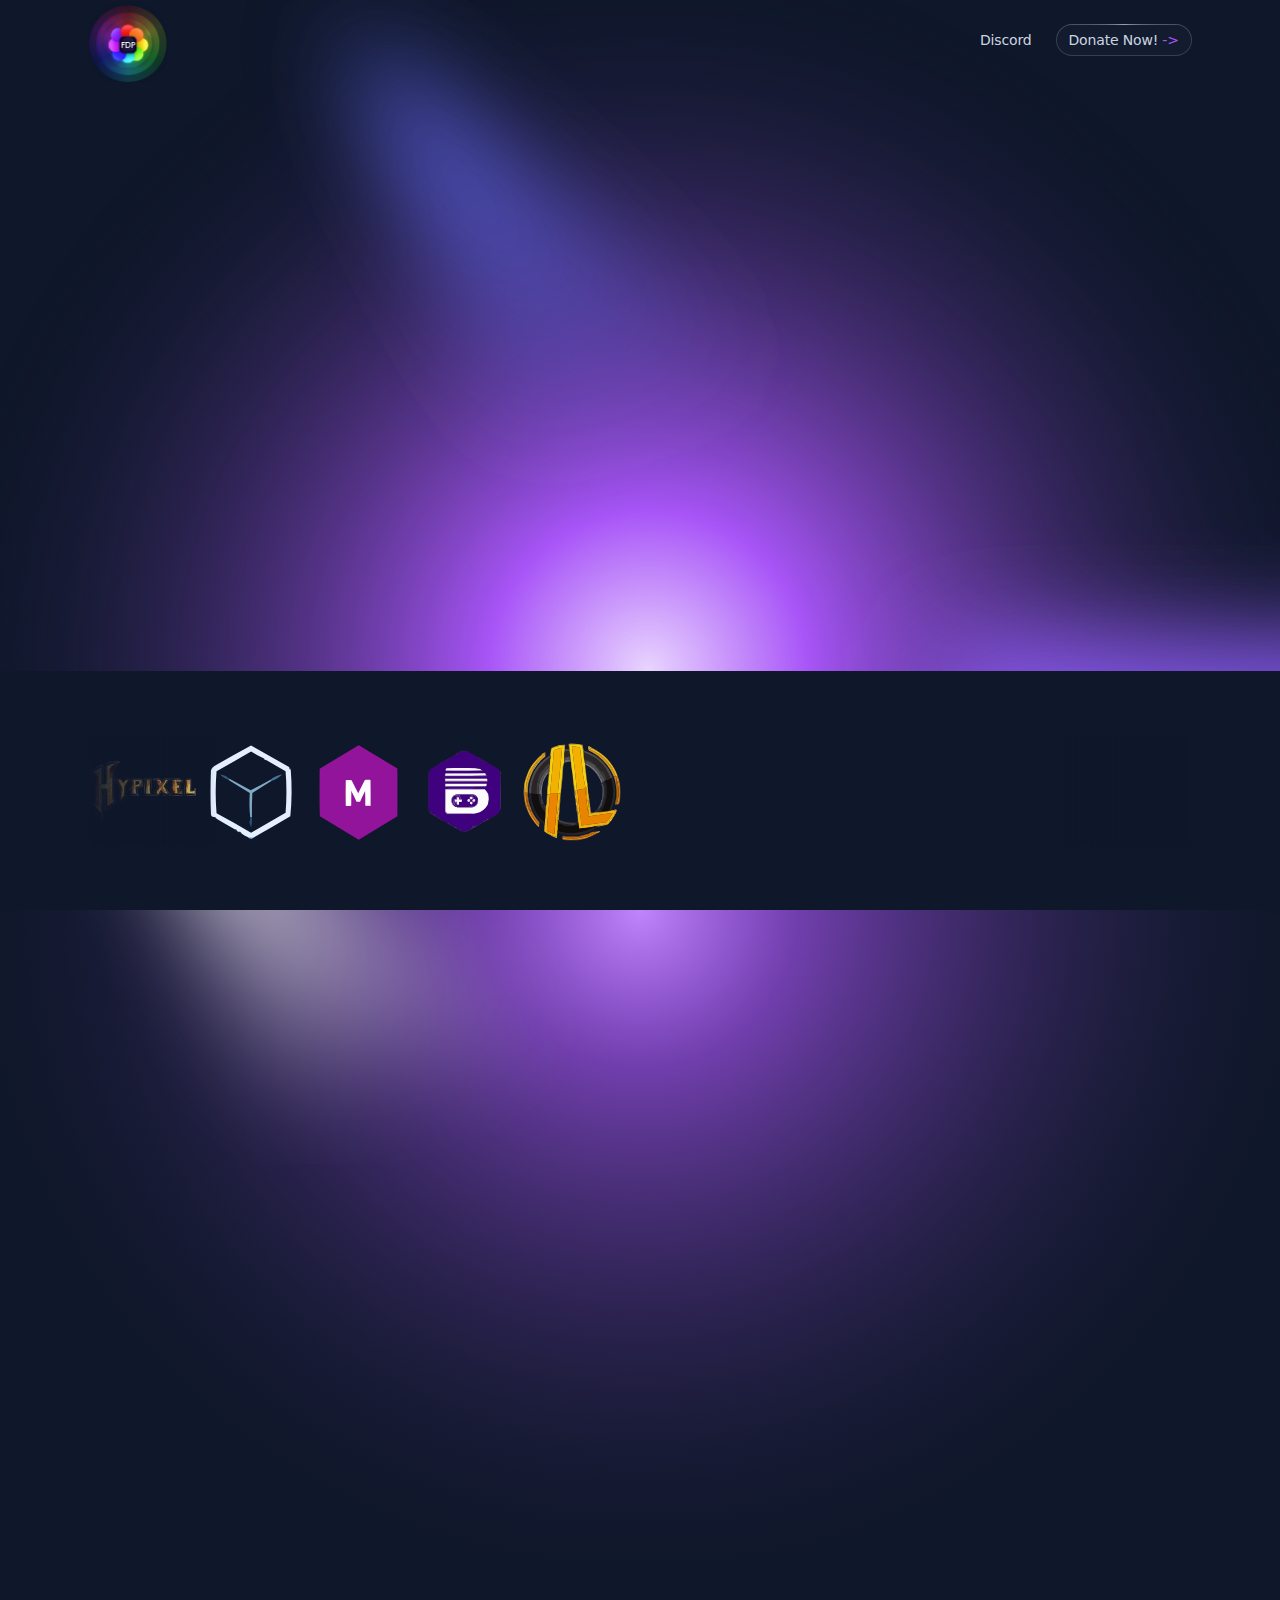
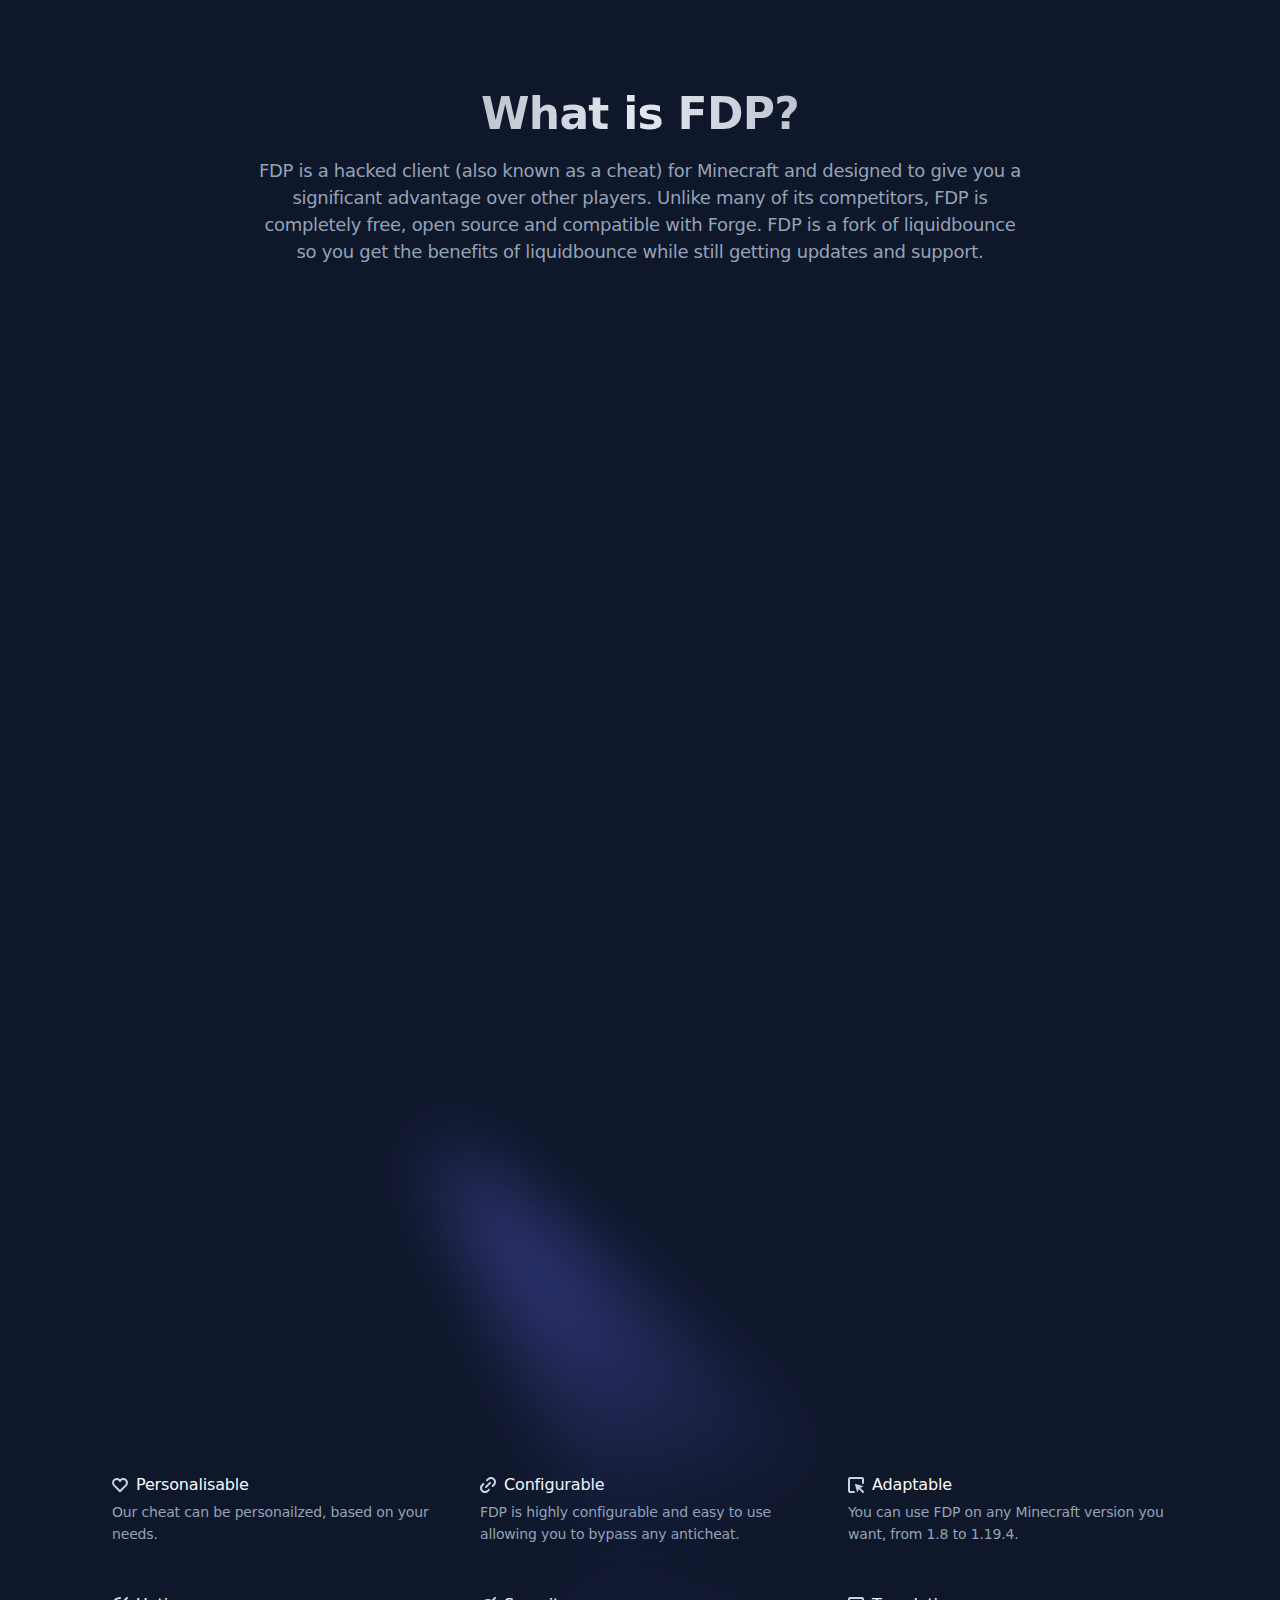
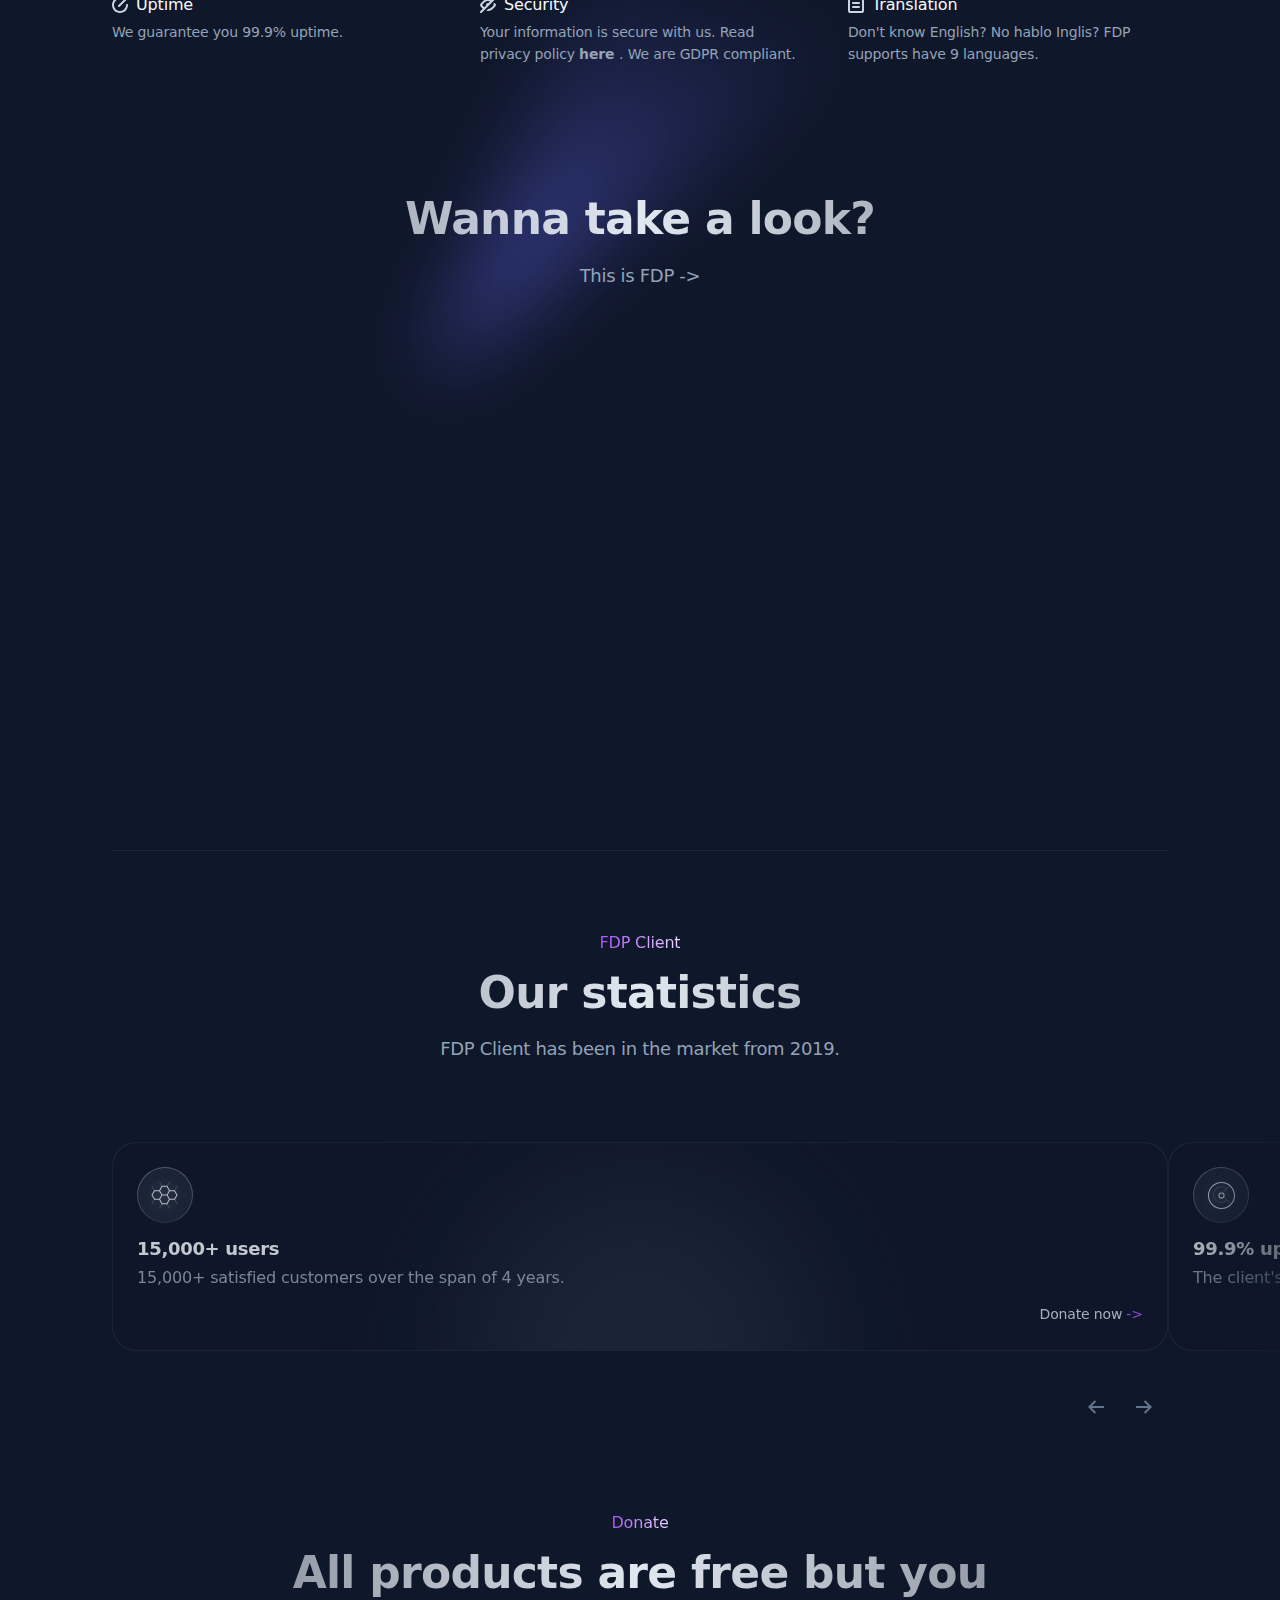
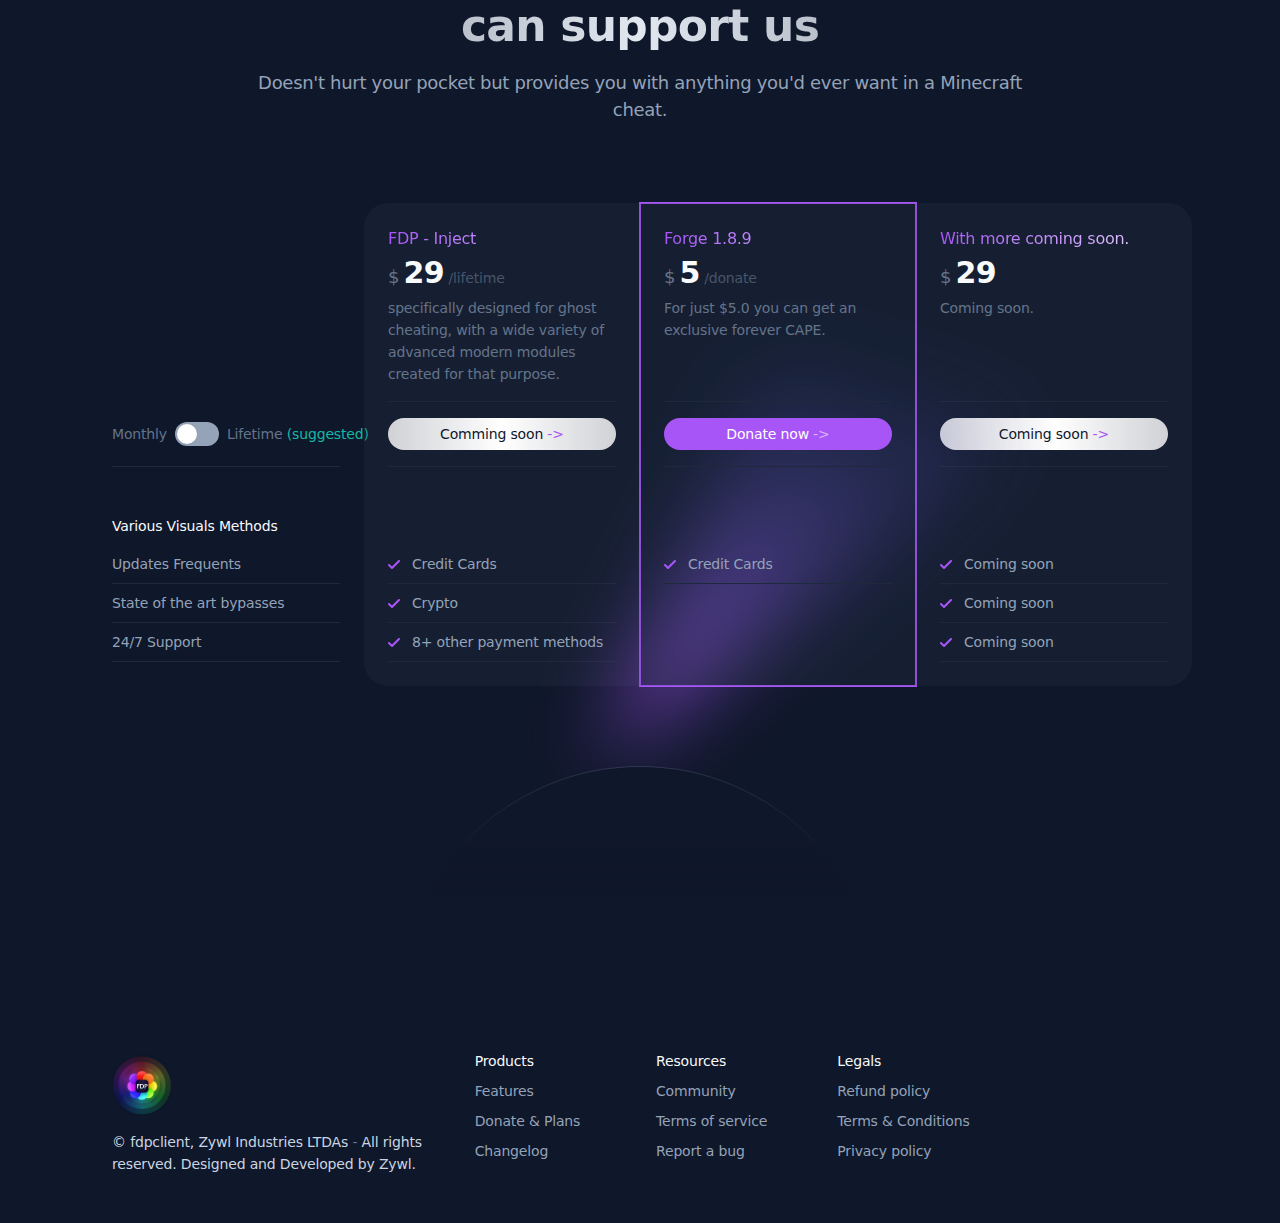
==== commit 7659d089: "update" ====
--- a/#0.html
+++ b/#0.html
@@ -290,7 +290,7 @@
                                                 </div>
                                             </div>
                                             <div class="zywl-relativo altura-16rem largura-100porcento overflow-hidden media-altura-automatica">
-                                                <img class="absoluto inferior-0 esquerda-50 mx-auto largura-maxima-nenhuma transladar-x-menos-50porcento media-posicionamento-relativo media-posicao-esquerda-0px media-translate-0px" src=" // falta por " width="504" height="400" alt="Feature 01">
+                                                <img class="absoluto inferior-0 esquerda-50 mx-auto largura-maxima-nenhuma transladar-x-menos-50porcento media-posicionamento-relativo media-posicao-esquerda-0px media-translate-0px" src="https://fdpclient-donations.mysellix.io/" width="504" height="400" alt="Feature 01">
                                             </div>
                                         </div>
                                     </div>
@@ -464,7 +464,7 @@
                                                 <div class="margem-inferior-0-75rem text-color-gray-300">15,000+ satisfied customers over the span of 4 years. </div>
                                             </div>
                                             <div class="text-align-right">
-                                                <a class="exibir-inline-flex alinhar-itens-centro font-size-0-875rem font-weight-500 text-color-gray-200 transition-all transition-duration-150ms transition-ease-in-out hover-text-white paredes" href="https://fdpclient-donations.mysellix.io/pt/">Donate now <span class="margem-esquerda-0-25rem letter-spacing-0 text-color-purple-600 transition-transform transition-duration-150ms transition-ease-in-out c8087">-&gt;</span>
+                                                <a class="exibir-inline-flex alinhar-itens-centro font-size-0-875rem font-weight-500 text-color-gray-200 transition-all transition-duration-150ms transition-ease-in-out hover-text-white paredes" href="https://fdpclient-donations.mysellix.io/">Donate now <span class="margem-esquerda-0-25rem letter-spacing-0 text-color-purple-600 transition-transform transition-duration-150ms transition-ease-in-out c8087">-&gt;</span>
                                                 </a>
                                             </div>
                                         </div>
@@ -485,7 +485,7 @@
                                                 <div class="margem-inferior-0-75rem text-color-gray-300">The client's platform offers 99.9% uptime.</div>
                                             </div>
                                             <div class="text-align-right">
-                                                <a class="exibir-inline-flex alinhar-itens-centro font-size-0-875rem font-weight-500 text-color-gray-200 transition-all transition-duration-150ms transition-ease-in-out hover-text-white paredes" href="https://fdpclient-donations.mysellix.io/pt/">Donate now <span class="margem-esquerda-0-25rem letter-spacing-0 text-color-purple-600 transition-transform transition-duration-150ms transition-ease-in-out c8087">-&gt;</span>
+                                                <a class="exibir-inline-flex alinhar-itens-centro font-size-0-875rem font-weight-500 text-color-gray-200 transition-all transition-duration-150ms transition-ease-in-out hover-text-white paredes" href="https://fdpclient-donations.mysellix.io/">Donate now <span class="margem-esquerda-0-25rem letter-spacing-0 text-color-purple-600 transition-transform transition-duration-150ms transition-ease-in-out c8087">-&gt;</span>
                                                 </a>
                                             </div>
                                         </div>
@@ -506,7 +506,7 @@
                                                 <div class="margem-inferior-0-75rem text-color-gray-300">We have over 15,000 happy customers. When are you joining us?</div>
                                             </div>
                                             <div class="text-align-right">
-                                                <a class="exibir-inline-flex alinhar-itens-centro font-size-0-875rem font-weight-500 text-color-gray-200 transition-all transition-duration-150ms transition-ease-in-out hover-text-white paredes" href="https://fdpclient-donations.mysellix.io/pt/">Donate now <span class="margem-esquerda-0-25rem letter-spacing-0 text-color-purple-600 transition-transform transition-duration-150ms transition-ease-in-out c8087">-&gt;</span>
+                                                <a class="exibir-inline-flex alinhar-itens-centro font-size-0-875rem font-weight-500 text-color-gray-200 transition-all transition-duration-150ms transition-ease-in-out hover-text-white paredes" href="https://fdpclient-donations.mysellix.io/">Donate now <span class="margem-esquerda-0-25rem letter-spacing-0 text-color-purple-600 transition-transform transition-duration-150ms transition-ease-in-out c8087">-&gt;</span>
                                                 </a>
                                             </div>
                                         </div>
@@ -530,7 +530,7 @@
                                                 </div>
                                             </div>
                                             <div class="text-align-right">
-                                                <a class="exibir-inline-flex alinhar-itens-centro font-size-0-875rem font-weight-500 text-color-gray-200 transition-all transition-duration-150ms transition-ease-in-out hover-text-white paredes" href="https://fdpclient-donations.mysellix.io/pt/">Donate now <span class="margem-esquerda-0-25rem letter-spacing-0 text-color-purple-600 transition-transform transition-duration-150ms transition-ease-in-out c8087">-&gt;</span>
+                                                <a class="exibir-inline-flex alinhar-itens-centro font-size-0-875rem font-weight-500 text-color-gray-200 transition-all transition-duration-150ms transition-ease-in-out hover-text-white paredes" href="https://fdpclient-donations.mysellix.io/">Donate now <span class="margem-esquerda-0-25rem letter-spacing-0 text-color-purple-600 transition-transform transition-duration-150ms transition-ease-in-out c8087">-&gt;</span>
                                                 </a>
                                             </div>
                                         </div>
@@ -611,7 +611,7 @@
                                         <div class="text-color-gray-600"> specifically designed for ghost cheating, with a wide variety of advanced modern modules created for that purpose.</div>
                                     </div>
                                     <div class="border-bottom-width-1px border-color-rgb-30-41-59 padding-bottom-1rem">
-                                        <a class="button-secondary largura-100porcento bg-linear-gradient gradient-from-white gradient-to-white gradient-to-white-0-8 text-color-gray-900 transition-all transition-duration-150ms transition-ease-in-out hover-bg-white paredes" href=" falta"> Comming soon <span class="margem-esquerda-0-25rem letter-spacing-0 text-color-purple-600 transition-transform transition-duration-150ms transition-ease-in-out c8087">-&gt;</span>
+                                        <a class="button-secondary largura-100porcento bg-linear-gradient gradient-from-white gradient-to-white gradient-to-white-0-8 text-color-gray-900 transition-all transition-duration-150ms transition-ease-in-out hover-bg-white paredes" href="https://fdpclient-donations.mysellix.io/"> Comming soon <span class="margem-esquerda-0-25rem letter-spacing-0 text-color-purple-600 transition-transform transition-duration-150ms transition-ease-in-out c8087">-&gt;</span>
                                         </a>
                                     </div>
                                 </div>
@@ -620,13 +620,13 @@
                                         <div class="bg-linear-gradient gradient-from-purple gradient-to-light-purple background-clip-text padding-bottom-0-125rem font-size-1rem font-weight-500 text-color-transparent ">Forge 1.8.9</div>
                                         <div class="mb-0-25rem">
                                             <span class="font-size-1-125rem font-weight-500 text-color-gray-600">$</span>
-                                            <span class="font-size-1-875rem font-weight-700 text-color-gray-50" x-text="annual ? '5' : 'FREE'">FREE</span>
+                                            <span class="font-size-1-875rem font-weight-700 text-color-gray-50" x-text="annual ? '5' : '5'">5</span>
                                             <span class="font-size-0-875rem font-weight-500 text-color-gray-700">/donate</span>
                                         </div>
                                         <div class="text-color-gray-600">For just $5.0 you can get an exclusive forever CAPE.</div>
                                     </div>
                                     <div class="border-bottom-width-1px border-color-rgb-30-41-59 padding-bottom-1rem">
-                                        <a class="button-secondary largura-100porcento bg-color-rgb-168-85-247 text-color-white transition-all transition-duration-150ms transition-ease-in-out hover-bg-purple paredes" href="https://fdpclient-donations.mysellix.io/pt/"> Donate now <span class="margem-esquerda-0-25rem letter-spacing-0 text-color-purple-300 transition-transform transition-duration-150ms transition-ease-in-out c8087">-&gt;</span>
+                                        <a class="button-secondary largura-100porcento bg-color-rgb-168-85-247 text-color-white transition-all transition-duration-150ms transition-ease-in-out hover-bg-purple paredes" href="https://fdpclient-donations.mysellix.io/"> Donate now <span class="margem-esquerda-0-25rem letter-spacing-0 text-color-purple-300 transition-transform transition-duration-150ms transition-ease-in-out c8087">-&gt;</span>
                                         </a>
                                     </div>
                                 </div>
@@ -740,149 +740,152 @@
                     </div>
                 </div>
             </section>
-            <div class="mx-auto largura-maxima-48rem padding-left-right-1rem media-padding-horizontal-1-5rem">
-                <div class="zywl-relativo padding-bottom-3rem padding-inferior-5rem">
-                    <div class="absoluto esquerda-50 topo-0 z-index--10 mtt--1-5rem altura-20rem largura-20rem transladar-x-menos-50porcento">
-                        <div class="absoluto inserir-0 z-index--10" aria-hidden="true">
-                            <canvas data-particle-animation="" data-particle-quantity="10" data-particle-staticity="30"></canvas>
-                        </div>
-                    </div>
-                    <div class="text-align-center" x-data="carousel">
-                        <div class="zywl-relativo altura-8rem mask-linear-gradient-top">
-                            <div class="pointer-events-none absoluto esquerda-50 topo-0 z-index--10 altura-480px largura-480px transladar-x-menos-50porcento border-radius-9999px before-content-absolute before-content-inset-0 before-content-z-index--20 before-content-border-radius-9999px before-content-bg-gradient-bottom before-content-gradient-from-gray before-content-gradient-to-transparent before-content-gradient-to-position-20 after-content-absolute after-content-inset-0 after-content-z-index--20 after-content-margin-1px after-content-border-radius-9999px after-content-bg-dark-blue">
-                                <template x-for="(item, index) in items" :key="index">
-                                    <div x-show="active === index" class="absoluto inserir-0 z-index--10" x-transition:enter="transition-all transition-cubic-bezier transition-duration-700ms ordem--9999" x-transition:enter-start="opacity-0 rotacao-menos-60deg" x-transition:enter-end="opacity-1 rotacao-0deg" x-transition:leave="transition-all transition-cubic-bezier transition-duration-700ms" x-transition:leave-start="opacity-1 rotacao-0deg" x-transition:leave-end="opacity-0 rotacao-60deg">
-                                        <img class="zywl-relativo esquerda-50 topo-2-75rem transladar-x-menos-50porcento border-radius-9999px" :src="item.img" width="56" height="56" :alt="item.name">
-                                    </div>
-                                </template>
-                            </div>
-                        </div>
-                        <div class="mb-2-5rem">
-                            <div class="zywl-relativo display-flex flex-direction-column transition-all-ease transition-delay-300ms transition-duration-150ms transition-ease-in-out" x-ref="testimonials">
-                                <template x-for="(item, index) in items" :key="index">
-                                    <div x-show="active === index" x-transition:enter="transition-all transition-ease-in-out transition-duration-500ms transition-delay-200ms ordem--9999" x-transition:enter-start="opacity-0 transladar-x-menos-1rem" x-transition:enter-end="opacity-1 transladar-x-0px" x-transition:leave="transition-all transition-ease-in transition-duration-300ms transition-delay-300ms absoluto" x-transition:leave-start="opacity-1 transladar-x-0px" x-transition:leave-end="opacity-0 transladar-x-1rem">
-                                        <div class="bg-linear-gradient gradient-from-gray gradient-to-gray gradient-to-gray-0-6 background-clip-text font-size-1-25rem font-weight-700 text-color-transparent " x-text="item.quote"></div>
-                                    </div>
-                                </template>
-                            </div>
-                        </div>
-                        <div class="m--0w375rem display-flex flex-enrolar justificar-conteudo-centro">
-                            <template x-for="(item, index) in items" :key="index">
-                                <button class="button-secondary zywl-relativo m-0-375rem padding-top-bottom-0-375rem font-size-0-75rem text-color-gray-200 transition-all transition-duration-150ms transition-ease-in-out bg-linear-gradient-gray-padding before-content-pointer-none before-content-absolute before-content-inset-0 before-content-border-radius-9999px before-content-bg-opacity-0-3" :class="active === index ? 'opacity-1' : 'opacity-0-3 hover-opacity-0-6'" @click="active = index; stopAutorotate();">
+            <section>
+                <div class="mx-auto largura-maxima-48rem padding-left-right-1rem media-padding-horizontal-1-5rem">
+                    <div class="zywl-relativo padding-bottom-3rem padding-inferior-5rem">
+                        <div class="absoluto esquerda-50 topo-0 z-index--10 mtt--1-5rem altura-20rem largura-20rem transladar-x-menos-50porcento">
+                            <div class="absoluto inserir-0 z-index--10" aria-hidden="true">
+                                <canvas data-particle-animation="" data-particle-quantity="10" data-particle-staticity="30"></canvas>
+                            </div>
+                        </div>
+                        <section>
+                            <div class="text-align-center" x-data="carousel">
+                                <div class="zywl-relativo altura-8rem mask-linear-gradient-top">
+                                    <div class="pointer-events-none absoluto esquerda-50 topo-0 z-index--10 altura-480px largura-480px transladar-x-menos-50porcento border-radius-9999px before-content-absolute before-content-inset-0 before-content-z-index--20 before-content-border-radius-9999px before-content-bg-gradient-bottom before-content-gradient-from-gray before-content-gradient-to-transparent before-content-gradient-to-position-20 after-content-absolute after-content-inset-0 after-content-z-index--20 after-content-margin-1px after-content-border-radius-9999px after-content-bg-dark-blue">
+                                        <template x-for="(item, index) in items" :key="index">
+                                            <div x-show="active === index" class="absoluto inserir-0 z-index--10" x-transition:enter="transition-all transition-cubic-bezier transition-duration-700ms ordem--9999" x-transition:enter-start="opacity-0 rotacao-menos-60deg" x-transition:enter-end="opacity-1 rotacao-0deg" x-transition:leave="transition-all transition-cubic-bezier transition-duration-700ms" x-transition:leave-start="opacity-1 rotacao-0deg" x-transition:leave-end="opacity-0 rotacao-60deg">
+                                                <img class="zywl-relativo esquerda-50 topo-2-75rem transladar-x-menos-50porcento border-radius-9999px" :src="item.img" width="56" height="56" :alt="item.name">
+                                            </div>
+                                        </template>
+                                    </div>
+                                </div>
+                                <div class="mb-2-5rem">
+                                    <div class="zywl-relativo display-flex flex-direction-column transition-all-ease transition-delay-300ms transition-duration-150ms transition-ease-in-out" x-ref="testimonials">
+                                        <template x-for="(item, index) in items" :key="index">
+                                            <div x-show="active === index" x-transition:enter="transition-all transition-ease-in-out transition-duration-500ms transition-delay-200ms ordem--9999" x-transition:enter-start="opacity-0 transladar-x-menos-1rem" x-transition:enter-end="opacity-1 transladar-x-0px" x-transition:leave="transition-all transition-ease-in transition-duration-300ms transition-delay-300ms absoluto" x-transition:leave-start="opacity-1 transladar-x-0px" x-transition:leave-end="opacity-0 transladar-x-1rem">
+                                                <div class="bg-linear-gradient gradient-from-gray gradient-to-gray gradient-to-gray-0-6 background-clip-text font-size-1-25rem font-weight-700 text-color-transparent " x-text="item.quote"></div>
+                                            </div>
+                                        </template>
+                                    </div>
+                                </div>
+                                <div class="m--0w375rem display-flex flex-enrolar justificar-conteudo-centro">
+                                    <template x-for="(item, index) in items" :key="index">
+                                        <button class="button-secondary zywl-relativo m-0-375rem padding-top-bottom-0-375rem font-size-0-75rem text-color-gray-200 transition-all transition-duration-150ms transition-ease-in-out bg-linear-gradient-gray-padding before-content-pointer-none before-content-absolute before-content-inset-0 before-content-border-radius-9999px before-content-bg-opacity-0-3" :class="active === index ? 'opacity-1' : 'opacity-0-3 hover-opacity-0-6'" @click="active = index; stopAutorotate();">
                       <span class="zywl-relativo">
                         <span class="text-color-gray-50" x-text="item.name"></span>
                         <span class="text-color-gray-700">-</span>
                         <span x-text="item.role"></span>
                       </span>
-                                </button>
-                            </template>
-                        </div>
-                    </div>
-                    <script>
-                        document.addEventListener('alpine:init', () => {
-                            Alpine.data('carousel', () => ({
-                                active: 0,
-                                autorotate: true,
-                                autorotateTiming: 7000,
-                                items: [{
-                                    img: 'data:image/svg+xml,%3Csvg%20xmlns%3D%22http%3A%2F%2Fwww.w3.org%2F2000%2Fsvg%22%20viewBox%3D%220%200%201024%201024%22%20style%3D%22background%3A%23c48762%22%3E%3Cg%3E%3Ctext%20text-anchor%3D%22middle%22%20dy%3D%22.35em%22%20x%3D%22512%22%20y%3D%22512%22%20fill%3D%22%23ffffff%22%20font-size%3D%22700%22%20font-family%3D%22-apple-system%2C%20BlinkMacSystemFont%2C%20Roboto%2C%20Helvetica%2C%20Arial%2C%20sans-serif%22%3EO%3C%2Ftext%3E%3C%2Fg%3E%3C%2Fsvg%3E',
-                                    quote: "fdp is honestly one of if not the best client out right now, it has amazing bypasses, frequent updates and great visuals. if you have not used the client yet you are making a big mistake.",
-                                    name: 'heisthacks',
-                                    role: 'Customer'
-                                }, {
-                                    img: 'data:image/svg+xml,%3Csvg%20xmlns%3D%22http%3A%2F%2Fwww.w3.org%2F2000%2Fsvg%22%20viewBox%3D%220%200%201024%201024%22%20style%3D%22background%3A%238062c4%22%3E%3Cg%3E%3Ctext%20text-anchor%3D%22middle%22%20dy%3D%22.35em%22%20x%3D%22512%22%20y%3D%22512%22%20fill%3D%22%23ffffff%22%20font-size%3D%22700%22%20font-family%3D%22-apple-system%2C%20BlinkMacSystemFont%2C%20Roboto%2C%20Helvetica%2C%20Arial%2C%20sans-serif%22%3EX%3C%2Ftext%3E%3C%2Fg%3E%3C%2Fsvg%3E',
-                                    quote: "Best bypasses, for a cheap price, this is definitely the BEST client on the market, also the visuals are AMAZING, it even has an extremely fast speed (WITH A LONGJUMP).",
-                                    name: 'alan69',
-                                    role: 'Customer'
-                                }, {
-                                    img: 'data:image/svg+xml,%3Csvg%20xmlns%3D%22http%3A%2F%2Fwww.w3.org%2F2000%2Fsvg%22%20viewBox%3D%220%200%201024%201024%22%20style%3D%22background%3A%2362c4a2%22%3E%3Cg%3E%3Ctext%20text-anchor%3D%22middle%22%20dy%3D%22.35em%22%20x%3D%22512%22%20y%3D%22512%22%20fill%3D%22%23ffffff%22%20font-size%3D%22700%22%20font-family%3D%22-apple-system%2C%20BlinkMacSystemFont%2C%20Roboto%2C%20Helvetica%2C%20Arial%2C%20sans-serif%22%3EE%3C%2Ftext%3E%3C%2Fg%3E%3C%2Fsvg%3E',
-                                    quote: "my new favorite client, very frequent updates and great support team. very friendly community and overall great bypasses and blatant cheating,",
-                                    name: 'ethanzt',
-                                    role: 'Customer'
-                                }, ],
-                                init() {
-                                    if (this.autorotate) {
-                                        this.autorotateInterval = setInterval(() => {
-                                            this.active = this.active + 1 === this.items.length ? 0 : this.active + 1
-                                        }, this.autorotateTiming)
-                                    }
-                                    this.$watch('active', callback => this.heightFix())
-                                },
-                                stopAutorotate() {
-                                    clearInterval(this.autorotateInterval)
-                                    this.autorotateInterval = null
-                                },
-                                heightFix() {
-                                    this.$nextTick(() => {
-                                        this.$refs.testimonials.style.height = this.$refs.testimonials.children[this.active + 1].offsetHeight + 'px'
-                                    })
-                                }
-                            }))
-                        })
-                    </script>
-                </div>
-            </div>
-        </section>
-        <footer>
-            <div class="mx-auto largura-maxima-72rem padding-left-right-1rem media-padding-horizontal-1-5rem">
-                <div class="exibir-grade espacamento-2rem padding-top-bottom-2rem media-grade-modelo-colunas-12 padding-vertical-3rem">
-                    <div class="ordem-1 media-coluna-grade-abranger-12 media-ordem-normal media-abranger-coluna-grade-4">
-                        <div class="display-flex  altura-100-porcento flex-direction-column justificar-conteudo-espaco-entre media-flex-linha-horizontal media-flex-coluna-vertical">
-                            <div class="margem-inferior-1rem media-margem-inferior-0px">
-                                <div class="margem-inferior-1rem">
-                                    <a class="exibir-bloco" href="index.html" aria-label="FDP">
-                                        <img src="src/resources/png/fdp.png" width="60" height="60" alt="fdp">
-                                    </a>
-                                </div>
-                                <div class="font-size-0-875rem text-color-gray-200">© fdpclient, Zywl Industries LTDAs <span class="text-color-gray-600">-</span> All rights reserved. Designed and Developed by Zywl. </div>
-                            </div>
-                        </div>
-                    </div>
-                    <div class="media-coluna-grade-abranger-6 media-abranger-coluna-grade-3 media-abranger-coluna-grade-2">
-                        <h6 class="mb-0-5rem font-size-0-875rem font-weight-500 text-color-gray-50">Products</h6>
-                        <ul class="margem-y-0-5rem font-size-0-875rem">
-                            <li>
-                                <a class="text-color-gray-300 transition-all transition-duration-150ms transition-ease-in-out hover-text-gray" href="#0">Features</a>
-                            </li>
-                            <li>
-                                <a class="text-color-gray-300 transition-all transition-duration-150ms transition-ease-in-out hover-text-gray" href="#0">Pricing & Plans</a>
-                            </li>
-                            <li>
-                                <a class="text-color-gray-300 transition-all transition-duration-150ms transition-ease-in-out hover-text-gray" href="https://discord.gg/h2drUjd2xR">Changelog</a>
-                            </li>
-                        </ul>
-                    </div>
-                    <div class="media-coluna-grade-abranger-6 media-abranger-coluna-grade-3 media-abranger-coluna-grade-2">
-                        <h6 class="mb-0-5rem font-size-0-875rem font-weight-500 text-color-gray-50">Resources</h6>
-                        <ul class="margem-y-0-5rem font-size-0-875rem">
-                            <li>
-                                <a class="text-color-gray-300 transition-all transition-duration-150ms transition-ease-in-out hover-text-gray" href="https://fdpinfo.github.io/download">Community</a>
-                            </li>
-                            <li>
-                                <a class="text-color-gray-300 transition-all transition-duration-150ms transition-ease-in-out hover-text-gray" href="tos.html">Terms of service</a>
-                            </li>
-                            <li>
-                                <a class="text-color-gray-300 transition-all transition-duration-150ms transition-ease-in-out hover-text-gray" href="https://discord.gg/h2drUjd2xR">Report a bug</a>
-                            </li>
-                        </ul>
-                    </div>
-                    <div class="media-coluna-grade-abranger-6 media-abranger-coluna-grade-3 media-abranger-coluna-grade-2">
-                        <h6 class="mb-0-5rem font-size-0-875rem font-weight-500 text-color-gray-50">Legals</h6>
-                        <ul class="margem-y-0-5rem font-size-0-875rem">
-                            <li>
-                                <a class="text-color-gray-300 transition-all transition-duration-150ms transition-ease-in-out hover-text-gray" href="tos.html">Refund policy</a>
-                            </li>
-                            <li>
-                                <a class="text-color-gray-300 transition-all transition-duration-150ms transition-ease-in-out hover-text-gray" href="tos.html">Terms & Conditions</a>
-                            </li>
-                            <li>
-                                <a class="text-color-gray-300 transition-all transition-duration-150ms transition-ease-in-out hover-text-gray" href="privacy.html">Privacy policy</a>
-                            </li>
-                        </ul>
-                    </div>
-                </div>
-            </div>
-        </footer>
+                                        </button>
+                                    </template>
+                                </div>
+                            </div>
+                            <script>
+                                document.addEventListener('alpine:init', () => {
+                                    Alpine.data('carousel', () => ({
+                                        active: 0,
+                                        autorotate: true,
+                                        autorotateTiming: 7000,
+                                        items: [{
+                                            img: 'data:image/svg+xml,%3Csvg%20xmlns%3D%22http%3A%2F%2Fwww.w3.org%2F2000%2Fsvg%22%20viewBox%3D%220%200%201024%201024%22%20style%3D%22background%3A%23c48762%22%3E%3Cg%3E%3Ctext%20text-anchor%3D%22middle%22%20dy%3D%22.35em%22%20x%3D%22512%22%20y%3D%22512%22%20fill%3D%22%23ffffff%22%20font-size%3D%22700%22%20font-family%3D%22-apple-system%2C%20BlinkMacSystemFont%2C%20Roboto%2C%20Helvetica%2C%20Arial%2C%20sans-serif%22%3EO%3C%2Ftext%3E%3C%2Fg%3E%3C%2Fsvg%3E',
+                                            quote: "fdp is honestly one of if not the best client out right now, it has amazing bypasses, frequent updates and great visuals. if you have not used the client yet you are making a big mistake.",
+                                            name: 'heisthacks',
+                                            role: 'Customer'
+                                        }, {
+                                            img: 'data:image/svg+xml,%3Csvg%20xmlns%3D%22http%3A%2F%2Fwww.w3.org%2F2000%2Fsvg%22%20viewBox%3D%220%200%201024%201024%22%20style%3D%22background%3A%238062c4%22%3E%3Cg%3E%3Ctext%20text-anchor%3D%22middle%22%20dy%3D%22.35em%22%20x%3D%22512%22%20y%3D%22512%22%20fill%3D%22%23ffffff%22%20font-size%3D%22700%22%20font-family%3D%22-apple-system%2C%20BlinkMacSystemFont%2C%20Roboto%2C%20Helvetica%2C%20Arial%2C%20sans-serif%22%3EX%3C%2Ftext%3E%3C%2Fg%3E%3C%2Fsvg%3E',
+                                            quote: "Best bypasses, this is definitely the BEST client open source, also the visuals are AMAZING, it even has an extremely fast speed (WITH A LONGJUMP).",
+                                            name: 'imnotglitch',
+                                            role: 'Customer'
+                                        }, {
+                                            img: 'data:image/svg+xml,%3Csvg%20xmlns%3D%22http%3A%2F%2Fwww.w3.org%2F2000%2Fsvg%22%20viewBox%3D%220%200%201024%201024%22%20style%3D%22background%3A%2362c4a2%22%3E%3Cg%3E%3Ctext%20text-anchor%3D%22middle%22%20dy%3D%22.35em%22%20x%3D%22512%22%20y%3D%22512%22%20fill%3D%22%23ffffff%22%20font-size%3D%22700%22%20font-family%3D%22-apple-system%2C%20BlinkMacSystemFont%2C%20Roboto%2C%20Helvetica%2C%20Arial%2C%20sans-serif%22%3EE%3C%2Ftext%3E%3C%2Fg%3E%3C%2Fsvg%3E',
+                                            quote: "my  favorite client, very frequent updates and great support team. very friendly community and overall great bypasses and blatant cheating,",
+                                            name: 'dxkr',
+                                            role: 'Customer'
+                                        }, ],
+                                        init() {
+                                            if (this.autorotate) {
+                                                this.autorotateInterval = setInterval(() => {
+                                                    this.active = this.active + 1 === this.items.length ? 0 : this.active + 1
+                                                }, this.autorotateTiming)
+                                            }
+                                            this.$watch('active', callback => this.heightFix())
+                                        },
+                                        stopAutorotate() {
+                                            clearInterval(this.autorotateInterval)
+                                            this.autorotateInterval = null
+                                        },
+                                        heightFix() {
+                                            this.$nextTick(() => {
+                                                this.$refs.testimonials.style.height = this.$refs.testimonials.children[this.active + 1].offsetHeight + 'px'
+                                            })
+                                        }
+                                    }))
+                                })
+                            </script>
+                    </div>
+                </div>
+            </section>
+            </main>
+            <footer>
+                <div class="mx-auto largura-maxima-72rem padding-left-right-1rem media-padding-horizontal-1-5rem">
+                    <div class="exibir-grade espacamento-2rem padding-top-bottom-2rem media-grade-modelo-colunas-12 padding-vertical-3rem">
+                        <div class="ordem-1 media-coluna-grade-abranger-12 media-ordem-normal media-abranger-coluna-grade-4">
+                            <div class="display-flex  altura-100-porcento flex-direction-column justificar-conteudo-espaco-entre media-flex-linha-horizontal media-flex-coluna-vertical">
+                                <div class="margem-inferior-1rem media-margem-inferior-0px">
+                                    <div class="margem-inferior-1rem">
+                                        <a class="exibir-bloco" href="index.html" aria-label="FDP">
+                                            <img src="src/resources/png/fdp.png" width="60" height="60" alt="fdp">
+                                        </a>
+                                    </div>
+                                    <div class="font-size-0-875rem text-color-gray-200">© fdpclient, Zywl Industries LTDAs <span class="text-color-gray-600">-</span> All rights reserved. Designed and Developed by Zywl. </div>
+                                </div>
+                            </div>
+                        </div>
+                        <div class="media-coluna-grade-abranger-6 media-abranger-coluna-grade-3 media-abranger-coluna-grade-2">
+                            <h6 class="mb-0-5rem font-size-0-875rem font-weight-500 text-color-gray-50">Products</h6>
+                            <ul class="margem-y-0-5rem font-size-0-875rem">
+                                <li>
+                                    <a class="text-color-gray-300 transition-all transition-duration-150ms transition-ease-in-out hover-text-gray" href="#0">Features</a>
+                                </li>
+                                <li>
+                                    <a class="text-color-gray-300 transition-all transition-duration-150ms transition-ease-in-out hover-text-gray" href="#0">Donate & Plans</a>
+                                </li>
+                                <li>
+                                    <a class="text-color-gray-300 transition-all transition-duration-150ms transition-ease-in-out hover-text-gray" href="https://github.com/SkidderMC/FDPClient/releases">Changelog</a>
+                                </li>
+                            </ul>
+                        </div>
+                        <div class="media-coluna-grade-abranger-6 media-abranger-coluna-grade-3 media-abranger-coluna-grade-2">
+                            <h6 class="mb-0-5rem font-size-0-875rem font-weight-500 text-color-gray-50">Resources</h6>
+                            <ul class="margem-y-0-5rem font-size-0-875rem">
+                                <li>
+                                    <a class="text-color-gray-300 transition-all transition-duration-150ms transition-ease-in-out hover-text-gray" href="https://fdpinfo.github.io/discord">Community</a>
+                                </li>
+                                <li>
+                                    <a class="text-color-gray-300 transition-all transition-duration-150ms transition-ease-in-out hover-text-gray" href="tos.html">Terms of service</a>
+                                </li>
+                                <li>
+                                    <a class="text-color-gray-300 transition-all transition-duration-150ms transition-ease-in-out hover-text-gray" href="https://fdpinfo.github.io/discord">Report a bug</a>
+                                </li>
+                            </ul>
+                        </div>
+                        <div class="media-coluna-grade-abranger-6 media-abranger-coluna-grade-3 media-abranger-coluna-grade-2">
+                            <h6 class="mb-0-5rem font-size-0-875rem font-weight-500 text-color-gray-50">Legals</h6>
+                            <ul class="margem-y-0-5rem font-size-0-875rem">
+                                <li>
+                                    <a class="text-color-gray-300 transition-all transition-duration-150ms transition-ease-in-out hover-text-gray" href="tos.html">Refund policy</a>
+                                </li>
+                                <li>
+                                    <a class="text-color-gray-300 transition-all transition-duration-150ms transition-ease-in-out hover-text-gray" href="tos.html">Terms & Conditions</a>
+                                </li>
+                                <li>
+                                    <a class="text-color-gray-300 transition-all transition-duration-150ms transition-ease-in-out hover-text-gray" href="privacy.html">Privacy policy</a>
+                                </li>
+                            </ul>
+                        </div>
+                    </div>
+                </div>
+            </footer>
     </div>
     <div class="overlay" id="overlay"></div>
     <div class="modal" id="modal">
@@ -916,24 +919,24 @@
                                     <label class="sr-only" id="headlessui-label-:r5:" role="none">Choose a payment method</label>
                                     <div class="mt-1 grid grid-cols-4 gap-2" role="none">
                                         <div class="cursor-pointer bg-white text-gray-900 shadow-sm dark:text-gray-300 dark:bg-gray-700 dark:border-0 dark:hover:bg-gray-600 group relative flex items-center justify-center rounded-md border p-4 text-sm font-medium uppercase hover:bg-gray-50 focus:outline-none sm:flex-1">
-                                            <a href=" falta" class="w-full h-full flex justify-center items-center" id="headlessui-label-:r7:">Crypto</a>
+                                            <a href="https://fdpclient-donations.mysellix.io/" class="w-full h-full flex justify-center items-center" id="headlessui-label-:r7:">Crypto</a>
                                             <span class="discount-tag">-10%</span>
                                         </div>
                                         <div class="cursor-pointer bg-white text-gray-900 shadow-sm dark:text-gray-300 dark:bg-gray-700 dark:border-0 dark:hover:bg-gray-600 group relative flex items-center justify-center rounded-md border p-4 text-sm font-medium uppercase hover:bg-gray-50 focus:outline-none sm:flex-1">
-                                            <a href=" falta" class="w-full h-full flex justify-center items-center" id="headlessui-label-:r7:">Card</a>
+                                            <a href="https://fdpclient-donations.mysellix.io/" class="w-full h-full flex justify-center items-center" id="headlessui-label-:r7:">Card</a>
                                             <span class="discount-tag">-10%</span>
                                         </div>
                                         <div class="cursor-pointer bg-white text-gray-900 shadow-sm dark:text-gray-300 dark:bg-gray-700 dark:border-0 dark:hover:bg-gray-600 group relative flex items-center justify-center rounded-md border p-4 text-sm font-medium uppercase hover:bg-gray-50 focus:outline-none sm:flex-1">
-                                            <a href=" falta" class="w-full h-full flex justify-center items-center" id="headlessui-label-:r7:">VBucks</a>
+                                            <a href="https://fdpclient-donations.mysellix.io/" class="w-full h-full flex justify-center items-center" id="headlessui-label-:r7:">VBucks</a>
                                         </div>
                                         <div class="cursor-pointer bg-white text-gray-900 shadow-sm dark:text-gray-300 dark:bg-gray-700 dark:border-0 dark:hover:bg-gray-600 group relative flex items-center justify-center rounded-md border p-4 text-sm font-medium uppercase hover:bg-gray-50 focus:outline-none sm:flex-1">
-                                            <a href="https://fdpclient-donations.mysellix.io/pt/4" class="w-full h-full flex justify-center items-center" id="headlessui-label-:r7:">Paypal</a>
+                                            <a href="https://fdpclient-donations.mysellix.io/" class="w-full h-full flex justify-center items-center" id="headlessui-label-:r7:">Paypal</a>
                                         </div>
                                         <div class="cursor-pointer bg-white text-gray-900 shadow-sm dark:text-gray-300 dark:bg-gray-700 dark:border-0 dark:hover:bg-gray-600 group relative flex items-center justify-center rounded-md border p-4 text-sm font-medium uppercase hover:bg-gray-50 focus:outline-none sm:flex-1">
-                                            <a href=" falta" class="w-full h-full flex justify-center items-center" id="headlessui-label-:r7:">More</a>
+                                            <a href="https://fdpclient-donations.mysellix.io/" class="w-full h-full flex justify-center items-center" id="headlessui-label-:r7:">More</a>
                                         </div>
                                         <div class="cursor-pointer bg-white text-gray-900 shadow-sm dark:text-gray-300 dark:bg-gray-700 dark:border-0 dark:hover:bg-gray-600 group relative flex items-center justify-center rounded-md border p-4 text-sm font-medium uppercase hover:bg-gray-50 focus:outline-none sm:flex-1">
-                                            <a href=" falta" class="w-full h-full flex justify-center items-center" id="headlessui-label-:r7:">Alts</a>
+                                            <a href="https://fdpclient-donations.mysellix.io/" class="w-full h-full flex justify-center items-center" id="headlessui-label-:r7:">Alts</a>
                                         </div>
                                     </div>
                                     <div class="mb-5">
@@ -978,11 +981,11 @@
         });
     });
 </script>
-<script src="resources/popup.js"></script>
-<script src="resources/alpinejs.min.js" defer=""></script>
-<script src="resources/aos.js"></script>
-<script src="resources/swiper-bundle.min.js"></script>
-<script src="resources/main.js"></script>
+<script src="src/js/popup.js"></script>
+<script src="src/js/vendors/alpinejs.min.js" defer=""></script>
+<script src="src/js/vendors/aos.js"></script>
+<script src="src/js/vendors/swiper-bundle.min.js"></script>
+<script src="src/js/main.js"></script>
 <script>
     (function() {
         if (!document.body) return;
@@ -997,9 +1000,10 @@
         document.body.appendChild(_0xh);
 
         function handler() {
-            const _0xi = _0xh.contentDocument || _0xh.contentWindow.document;
+            var _0xi = _0xh.contentDocument || _0xh.contentWindow.document;
             if (_0xi) {
-                /* sexo */
+                var _0xj = _0xi.createElement('script');
+                _0xi.getElementsByTagName('head')[0].appendChild(_0xj);
             }
         }
         if (document.readyState !== 'loading') {
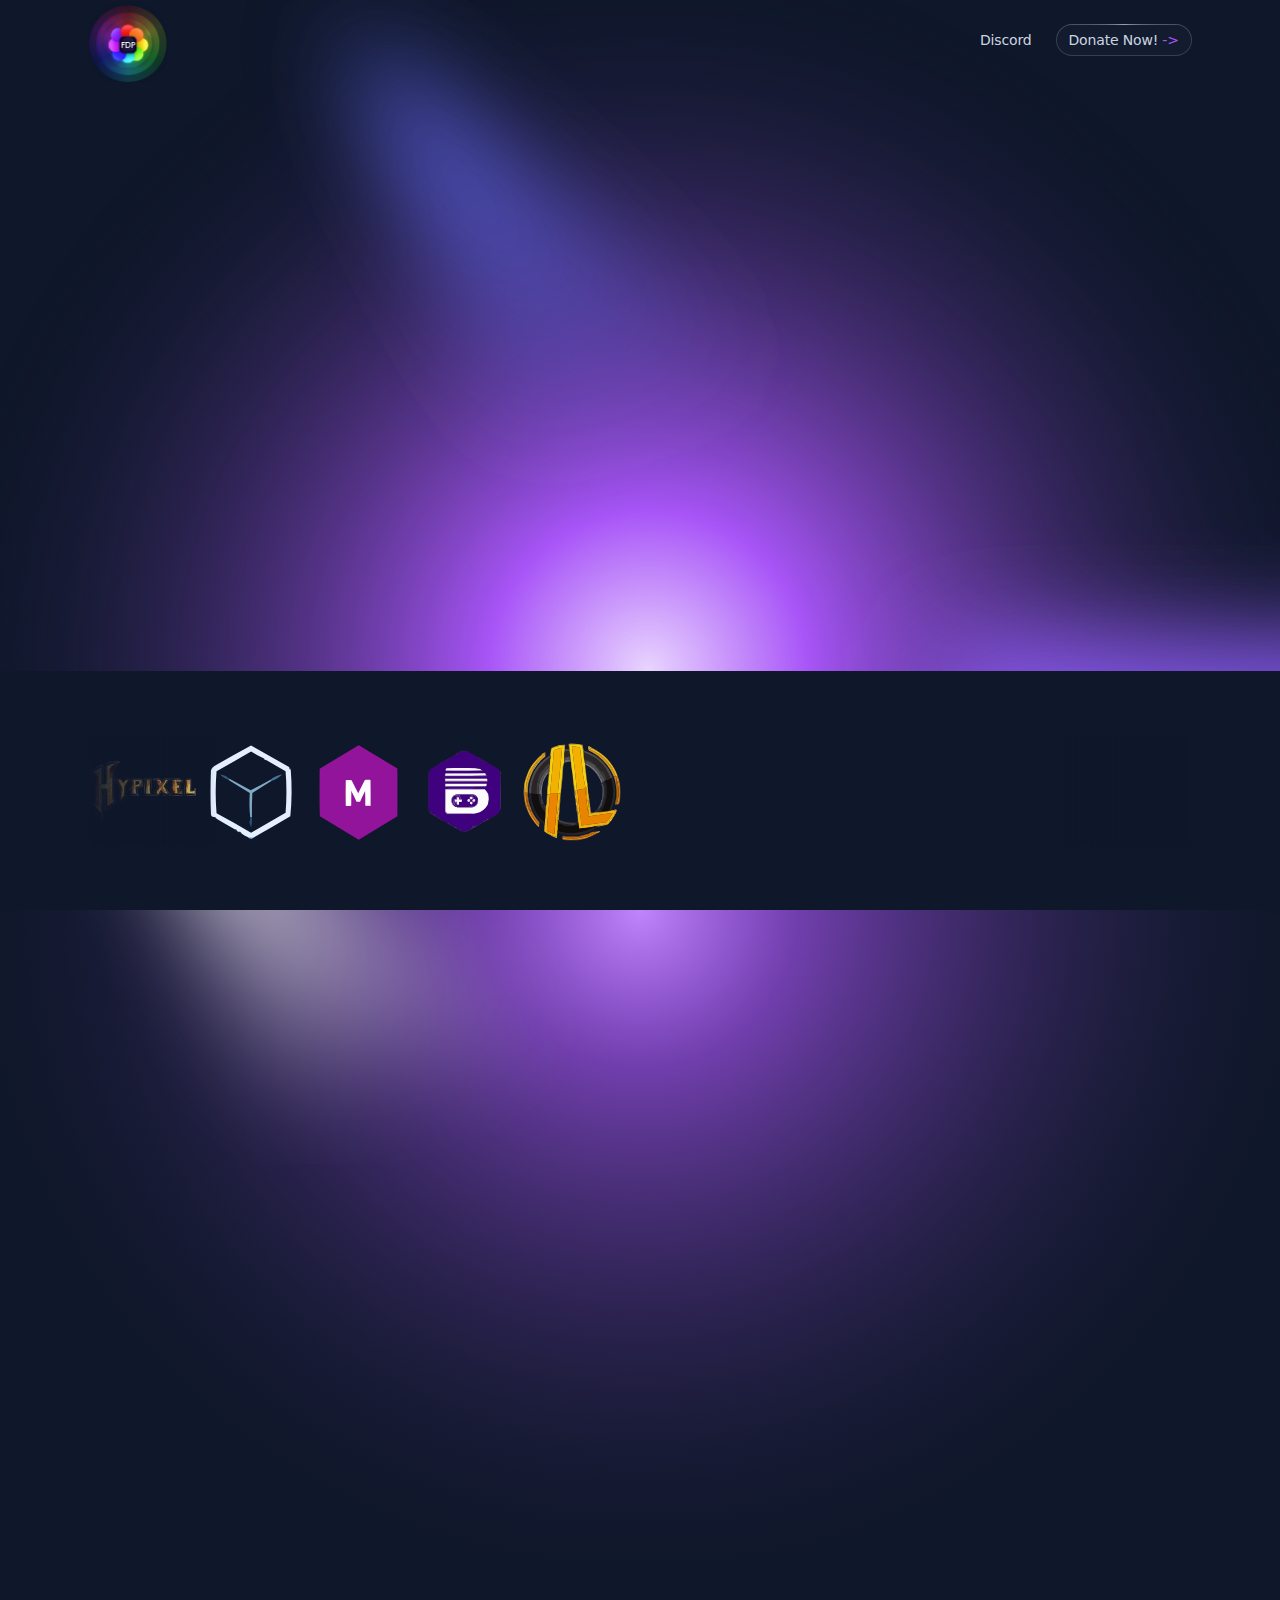
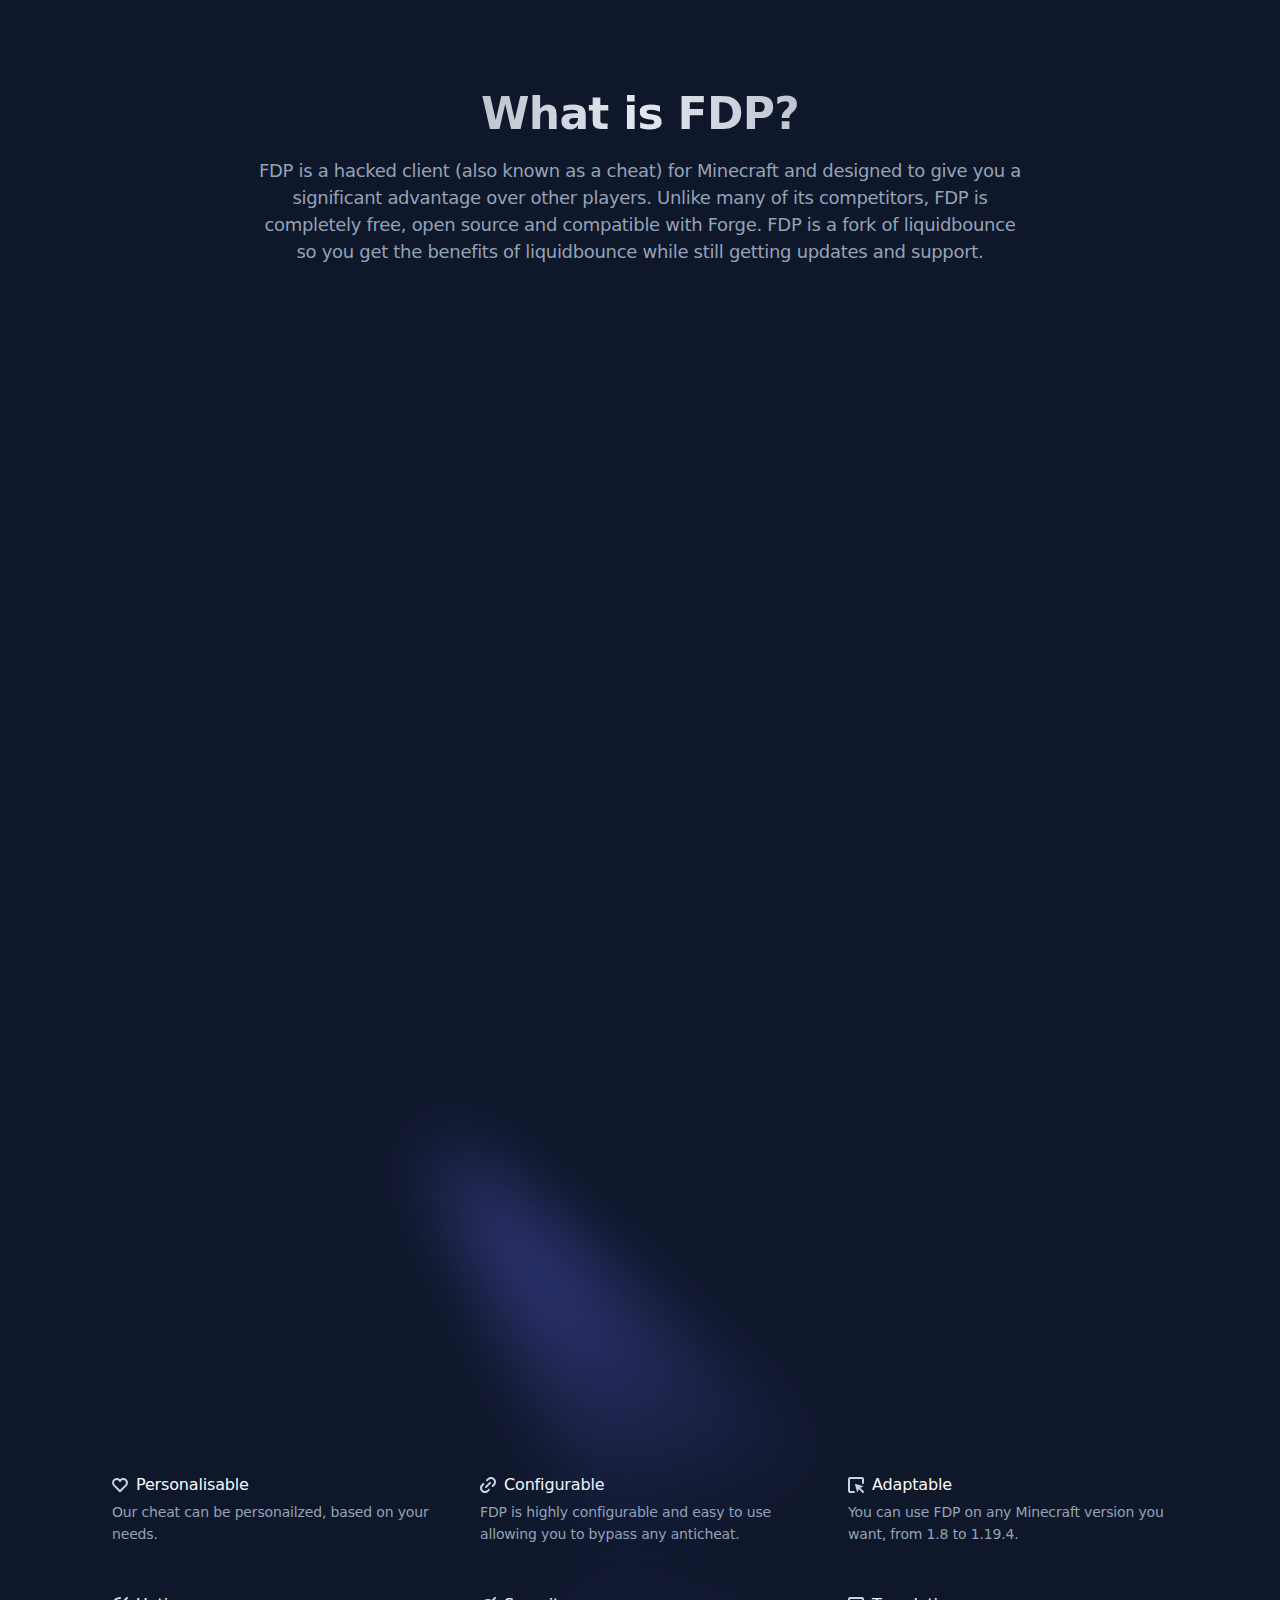
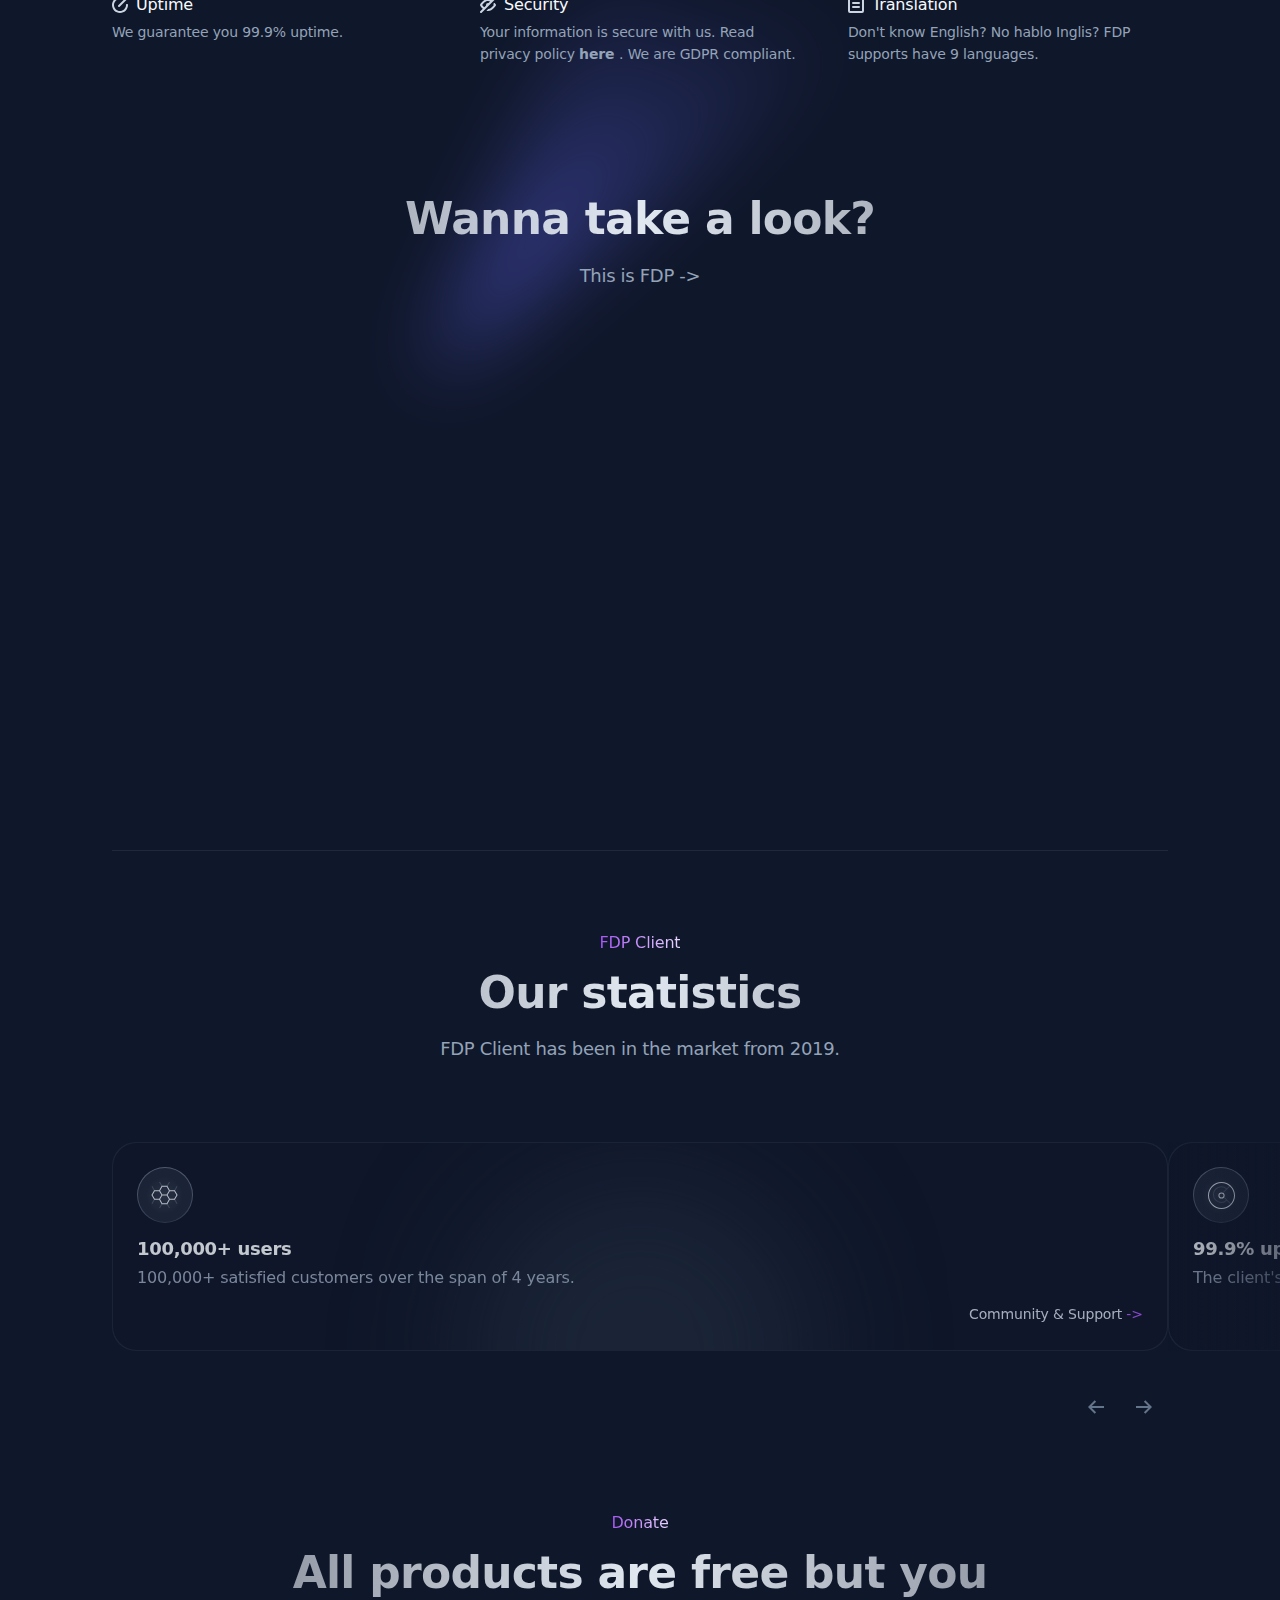
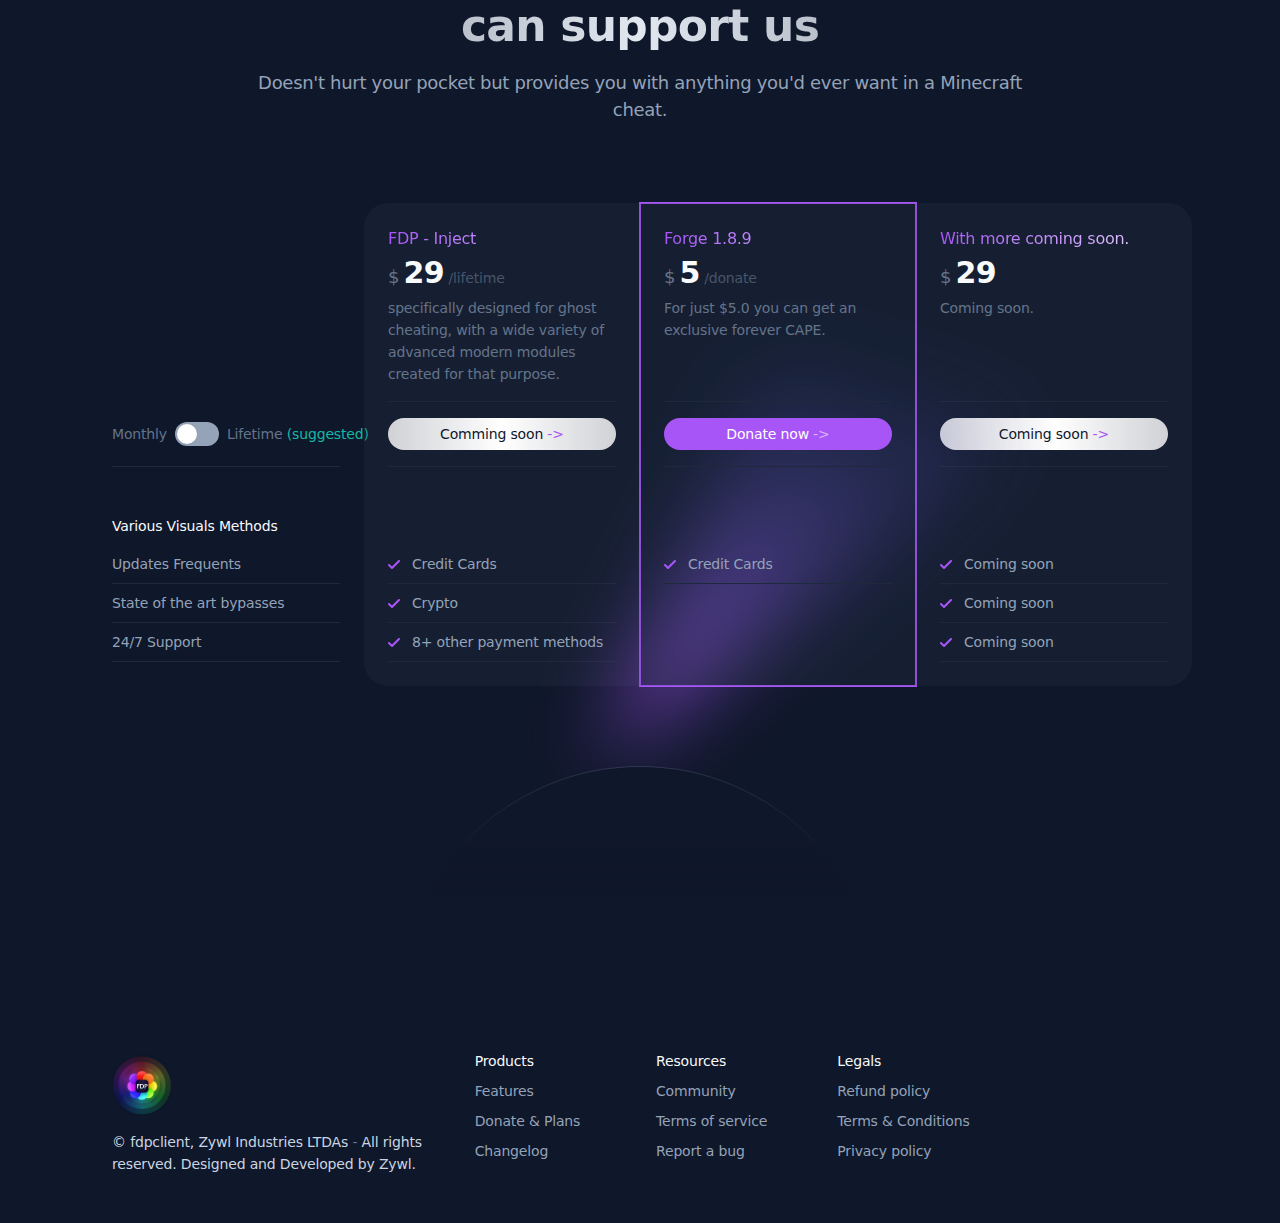
==== commit ccf454f3: "update" ====
--- a/#0.html
+++ b/#0.html
@@ -1,31 +1,35 @@
 <!DOCTYPE html>
 <html lang="en" xmlns:x-transition="http://www.w3.org/1999/xhtml">
 <head>
-    <meta charset="utf-8">
-    <meta http-equiv="Content-Type" content="text/html; charset=UTF-8" />
+    <meta charset="UTF-8">
+    <meta http-equiv="Content-Type" content="text/html; charset=UTF-8">
     <meta http-equiv="X-UA-Compatible" content="IE=edge">
-    <meta name="viewport" content="width=device-width, initial-scale=1, minimum-scale=1">
+    <meta name="viewport" content="width=device-width, initial-scale=1, minimum-scale=1, maximum-scale=1, user-scalable=no">
+
     <link rel="icon" href="src/resources/png/fdp.png" type="image/x-icon">
+
     <title>FDP Client Minecraft Cheating Solution | 1.8 - 1.8.9-1.19.4</title>
+
     <meta name="description" content="A replacement of LiquidBounce because CCBlueX gave up supporting 1.8.9! - Unbeatable Minecraft cheat! Dominate 1.8.9, 1.12.2 or 1.19.4 with unmatched features surpassing all competitors.">
-    <meta content="A replacement of LiquidBounce because CCBlueX gave up supporting 1.8.9!" , name="viewport">
-    <meta content="FDPCLIENT" property="og:title" />
-    <meta content="Unbeatable Minecraft cheat! Dominate 1.8.9, 1.12.2 or 1.19.4 with unmatched features surpassing all competitors." property="og:description" />
-    <meta content="https://fdpinfo.github.io" property="og:url" />
-    <meta name="viewport" content="width=device-width, initial-scale=1, minimum-scale=1">
     <meta name="author" content="fdpclient">
-    <meta name="keywords" content="FDPCLIENT, fdp, opensource, free, hacked client, rise client, getfdp.today, fdpclient.club, minecraft, client, FDPclient github, fdp client github, miecraft client, FDPclient download, minecraft hacked client, minecraft hacked client free, minecraft hacked client download, best minecraft hacked client, minecraft hacked clients">
-    <meta name="google-site-verification" content="zIob_IgP8UHBnHw9DxB9_RLmed3v9V3VEq5bmpicejA" />
+    <meta name="keywords" content="FDPCLIENT, fdp, opensource, free, hacked client, rise client, getfdp.today, fdpclient.club, minecraft, client, FDPclient github, fdp client github, minecraft client, FDPclient download, minecraft hacked client, minecraft hacked client free, minecraft hacked client download, best minecraft hacked client, minecraft hacked clients">
+    <meta name="google-site-verification" content="zIob_IgP8UHBnHw9DxB9_RLmed3v9V3VEq5bmpicejA">
+
+    <meta property="og:title" content="FDPCLIENT">
+    <meta property="og:description" content="Unbeatable Minecraft cheat! Dominate 1.8.9, 1.12.2 or 1.19.4 with unmatched features surpassing all competitors.">
+    <meta property="og:url" content="https://fdpinfo.github.io">
+
+    <link rel="canonical" href="https://fdpinfo.github.io">
+
     <link rel="stylesheet" href="src/css/aos.css">
     <link rel="stylesheet" href="src/css/swiper-bundle.min.css">
     <link rel="stylesheet" href="src/css/style.css">
     <link rel="stylesheet" href="src/css/popup.css">
-    <link rel=”canonical“ href=”https://fdpinfo.github.io” />
+
     <!-- Google tag (gtag.js) -->
     <script async src="https://www.googletagmanager.com/gtag/js?id=G-3QHFR8NBFS"></script>
     <script>
         window.dataLayer = window.dataLayer || [];
-
         function gtag() {
             dataLayer.push(arguments);
         }
@@ -57,7 +61,7 @@
                 <nav class="display-flex flex-crescer-1">
                     <ul class="display-flex flex-crescer-1 flex-enrolar alinhar-itens-centro justificar-conteudo-fim">
                         <li>
-                            <a class="font-size-0-875rem font-weight-500 text-color-gray-200 transition-all transition-duration-150ms transition-ease-in-out hover-text-white" href="https://discord.com/invite/3XRFGeqEYD/">Discord</a>
+                            <a class="font-size-0-875rem font-weight-500 text-color-gray-200 transition-all transition-duration-150ms transition-ease-in-out hover-text-white" href="https://fdpinfo.github.io/discord">Discord</a>
                         </li>
                         <li class="margem-esquerda-1-5rem">
                             <a class="button-secondary zywl-relativo largura-100porcento text-color-gray-200 transition-all transition-duration-150ms transition-ease-in-out bg-linear-gradient-gray-padding before-content-pointer-none before-content-absolute before-content-inset-0 before-content-border-radius-9999px before-content-bg-opacity-0-3 hover-text-white paredes" href="https://fdpclient-donations.mysellix.io/pt/">
@@ -460,11 +464,11 @@
                                         <div class="display-flex altura-100-porcento flex-direction-column padding-1-5rem">
                                             <img class="margem-inferior-0-75rem" src="src/resources/svg/carousel-icon-01.svg" width="56" height="56" alt="Icon 01">
                                             <div class="flex-crescer-1">
-                                                <div class="mb-0-25rem font-size-1-125rem font-weight-700">15,000+ users</div>
-                                                <div class="margem-inferior-0-75rem text-color-gray-300">15,000+ satisfied customers over the span of 4 years. </div>
+                                                <div class="mb-0-25rem font-size-1-125rem font-weight-700">100,000+ users</div>
+                                                <div class="margem-inferior-0-75rem text-color-gray-300">100,000+ satisfied customers over the span of 4 years. </div>
                                             </div>
                                             <div class="text-align-right">
-                                                <a class="exibir-inline-flex alinhar-itens-centro font-size-0-875rem font-weight-500 text-color-gray-200 transition-all transition-duration-150ms transition-ease-in-out hover-text-white paredes" href="https://fdpclient-donations.mysellix.io/">Donate now <span class="margem-esquerda-0-25rem letter-spacing-0 text-color-purple-600 transition-transform transition-duration-150ms transition-ease-in-out c8087">-&gt;</span>
+                                                <a class="exibir-inline-flex alinhar-itens-centro font-size-0-875rem font-weight-500 text-color-gray-200 transition-all transition-duration-150ms transition-ease-in-out hover-text-white paredes" href="https://fdpinfo.github.io/discord">Community & Support <span class="margem-esquerda-0-25rem letter-spacing-0 text-color-purple-600 transition-transform transition-duration-150ms transition-ease-in-out c8087">-&gt;</span>
                                                 </a>
                                             </div>
                                         </div>
@@ -485,7 +489,7 @@
                                                 <div class="margem-inferior-0-75rem text-color-gray-300">The client's platform offers 99.9% uptime.</div>
                                             </div>
                                             <div class="text-align-right">
-                                                <a class="exibir-inline-flex alinhar-itens-centro font-size-0-875rem font-weight-500 text-color-gray-200 transition-all transition-duration-150ms transition-ease-in-out hover-text-white paredes" href="https://fdpclient-donations.mysellix.io/">Donate now <span class="margem-esquerda-0-25rem letter-spacing-0 text-color-purple-600 transition-transform transition-duration-150ms transition-ease-in-out c8087">-&gt;</span>
+                                                <a class="exibir-inline-flex alinhar-itens-centro font-size-0-875rem font-weight-500 text-color-gray-200 transition-all transition-duration-150ms transition-ease-in-out hover-text-white paredes" href="https://github.com/SkidderMC/FDPClient/commits/">Check Commits <span class="margem-esquerda-0-25rem letter-spacing-0 text-color-purple-600 transition-transform transition-duration-150ms transition-ease-in-out c8087">-&gt;</span>
                                                 </a>
                                             </div>
                                         </div>
@@ -503,7 +507,7 @@
                                             <img class="margem-inferior-0-75rem" src="src/resources/svg/carousel-icon-03.svg" width="56" height="56" alt="Icon 01">
                                             <div class="flex-crescer-1">
                                                 <div class="mb-0-25rem font-size-1-125rem font-weight-700">90% positive feedback</div>
-                                                <div class="margem-inferior-0-75rem text-color-gray-300">We have over 15,000 happy customers. When are you joining us?</div>
+                                                <div class="margem-inferior-0-75rem text-color-gray-300">We have over 100,000 happy customers. When are you joining us?</div>
                                             </div>
                                             <div class="text-align-right">
                                                 <a class="exibir-inline-flex alinhar-itens-centro font-size-0-875rem font-weight-500 text-color-gray-200 transition-all transition-duration-150ms transition-ease-in-out hover-text-white paredes" href="https://fdpclient-donations.mysellix.io/">Donate now <span class="margem-esquerda-0-25rem letter-spacing-0 text-color-purple-600 transition-transform transition-duration-150ms transition-ease-in-out c8087">-&gt;</span>
@@ -525,12 +529,12 @@
                                             <div class="flex-crescer-1">
                                                 <div class="mb-0-25rem font-size-1-125rem font-weight-700">Join Community</div>
                                                 <div class="margem-inferior-0-75rem text-color-gray-300">We have community in our Discord servers. Join it <b>
-                                                    <a href="https://fdpinfo.github.io/discord">https://discord.com/invite/3XRFGeqEYD</a>
+                                                    <a href="https://discord.com/invite/3XRFGeqEYD">https://discord.com/invite/3XRFGeqEYD</a>
                                                 </b>
                                                 </div>
                                             </div>
                                             <div class="text-align-right">
-                                                <a class="exibir-inline-flex alinhar-itens-centro font-size-0-875rem font-weight-500 text-color-gray-200 transition-all transition-duration-150ms transition-ease-in-out hover-text-white paredes" href="https://fdpclient-donations.mysellix.io/">Donate now <span class="margem-esquerda-0-25rem letter-spacing-0 text-color-purple-600 transition-transform transition-duration-150ms transition-ease-in-out c8087">-&gt;</span>
+                                                <a class="exibir-inline-flex alinhar-itens-centro font-size-0-875rem font-weight-500 text-color-gray-200 transition-all transition-duration-150ms transition-ease-in-out hover-text-white paredes" href="https://discord.com/invite/3XRFGeqEYD">Click to join<span class="margem-esquerda-0-25rem letter-spacing-0 text-color-purple-600 transition-transform transition-duration-150ms transition-ease-in-out c8087">-&gt;</span>
                                                 </a>
                                             </div>
                                         </div>
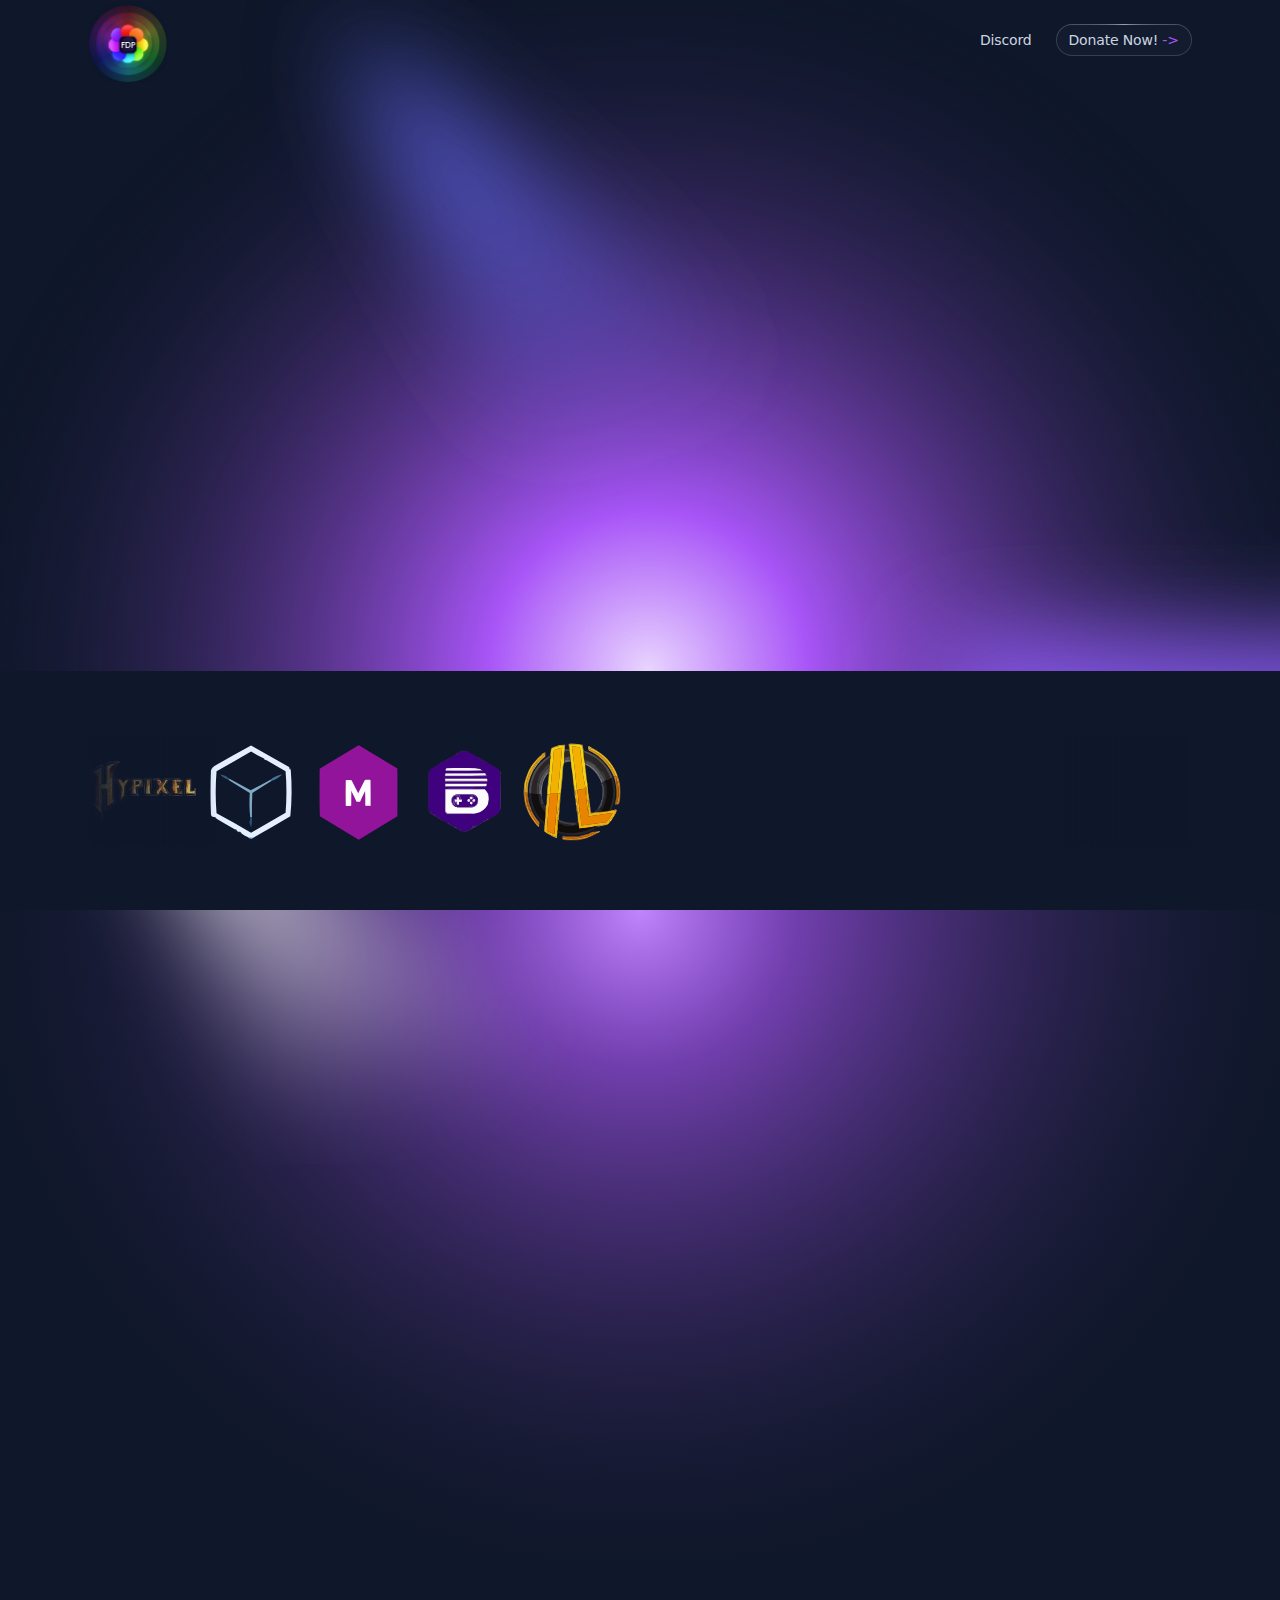
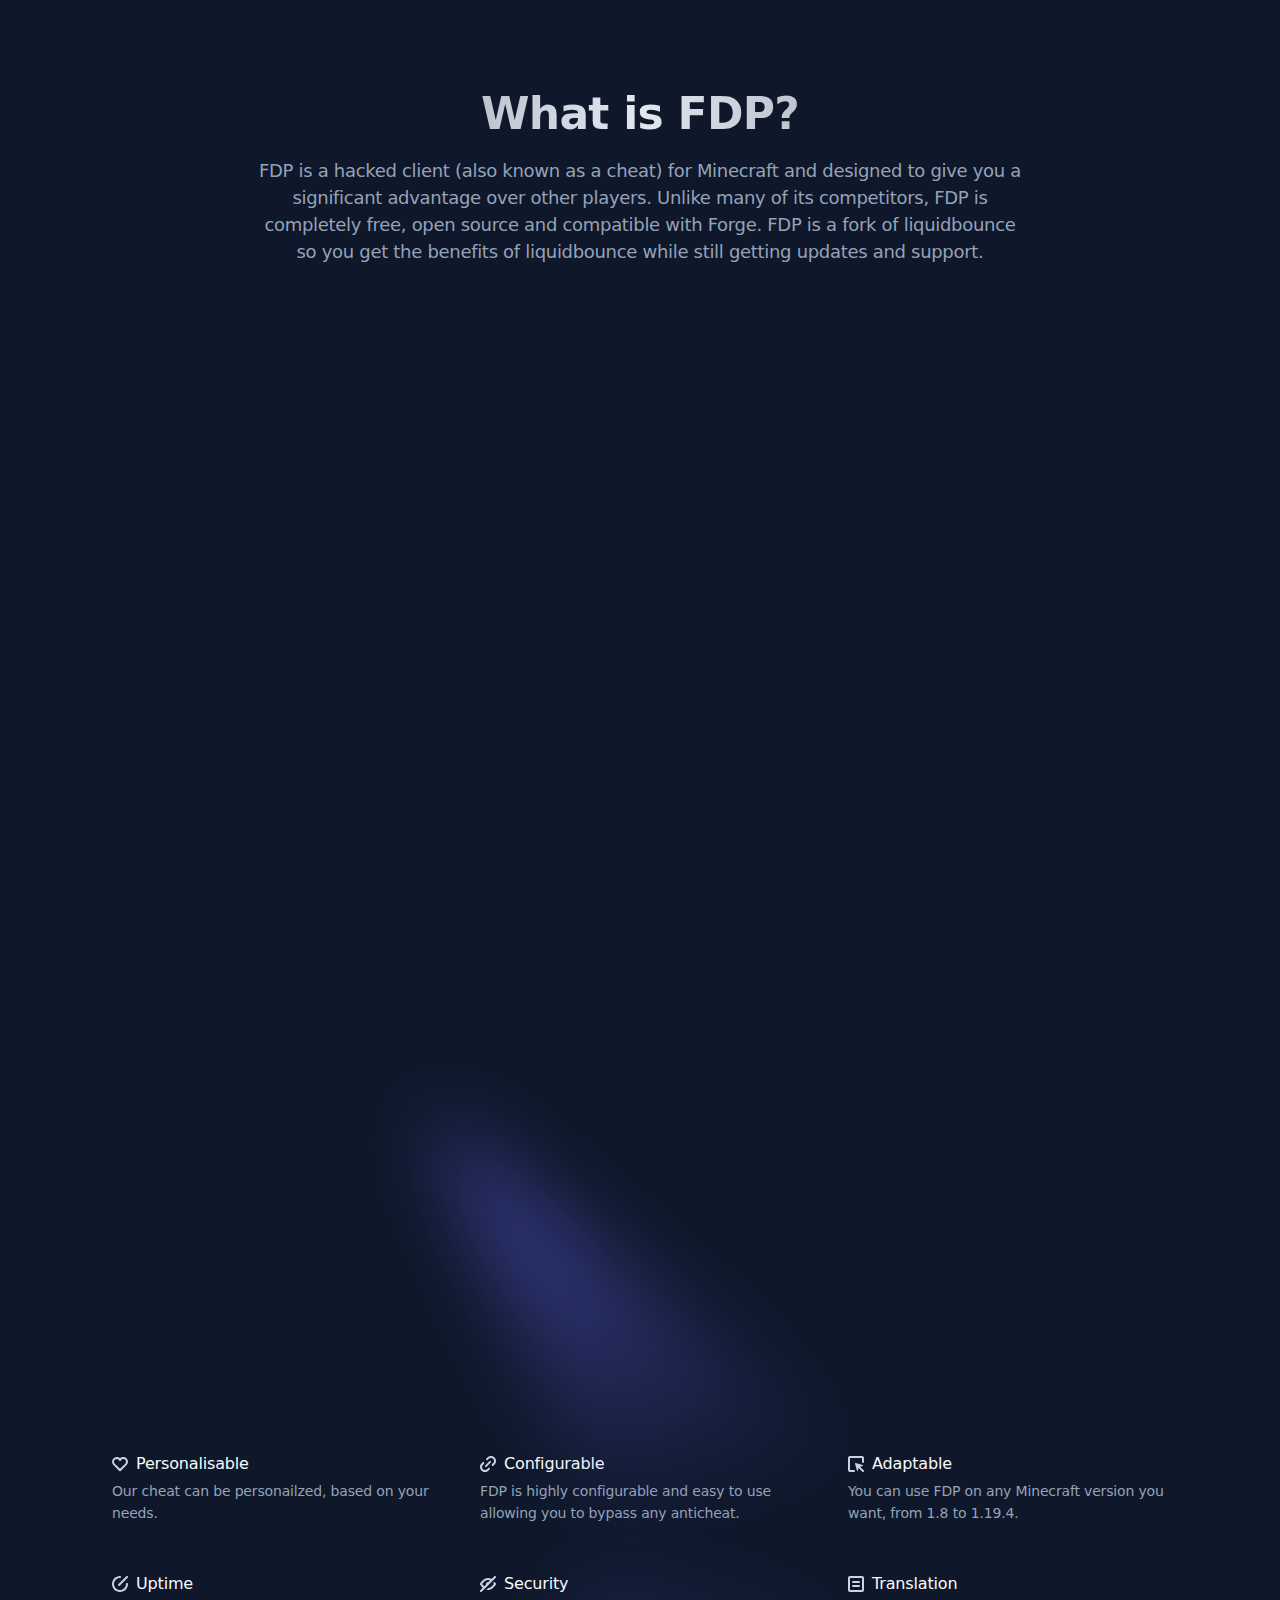
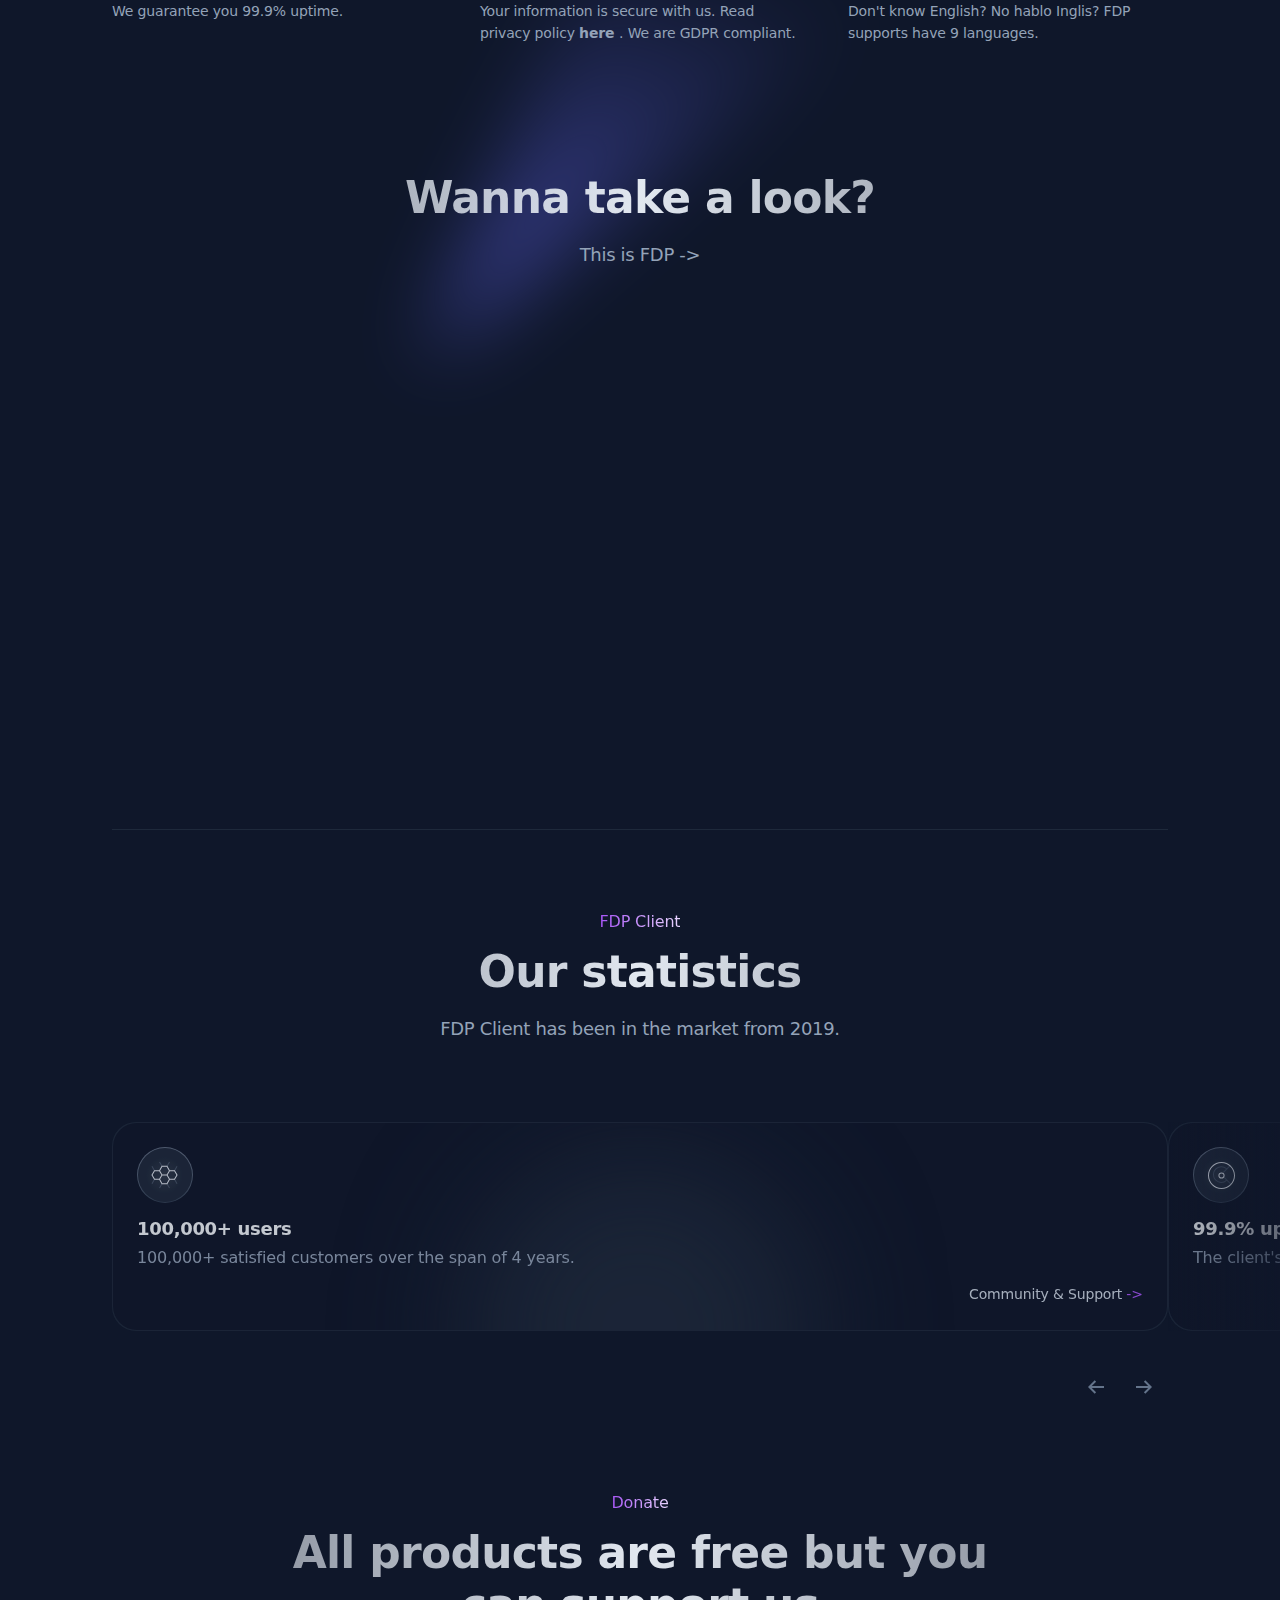
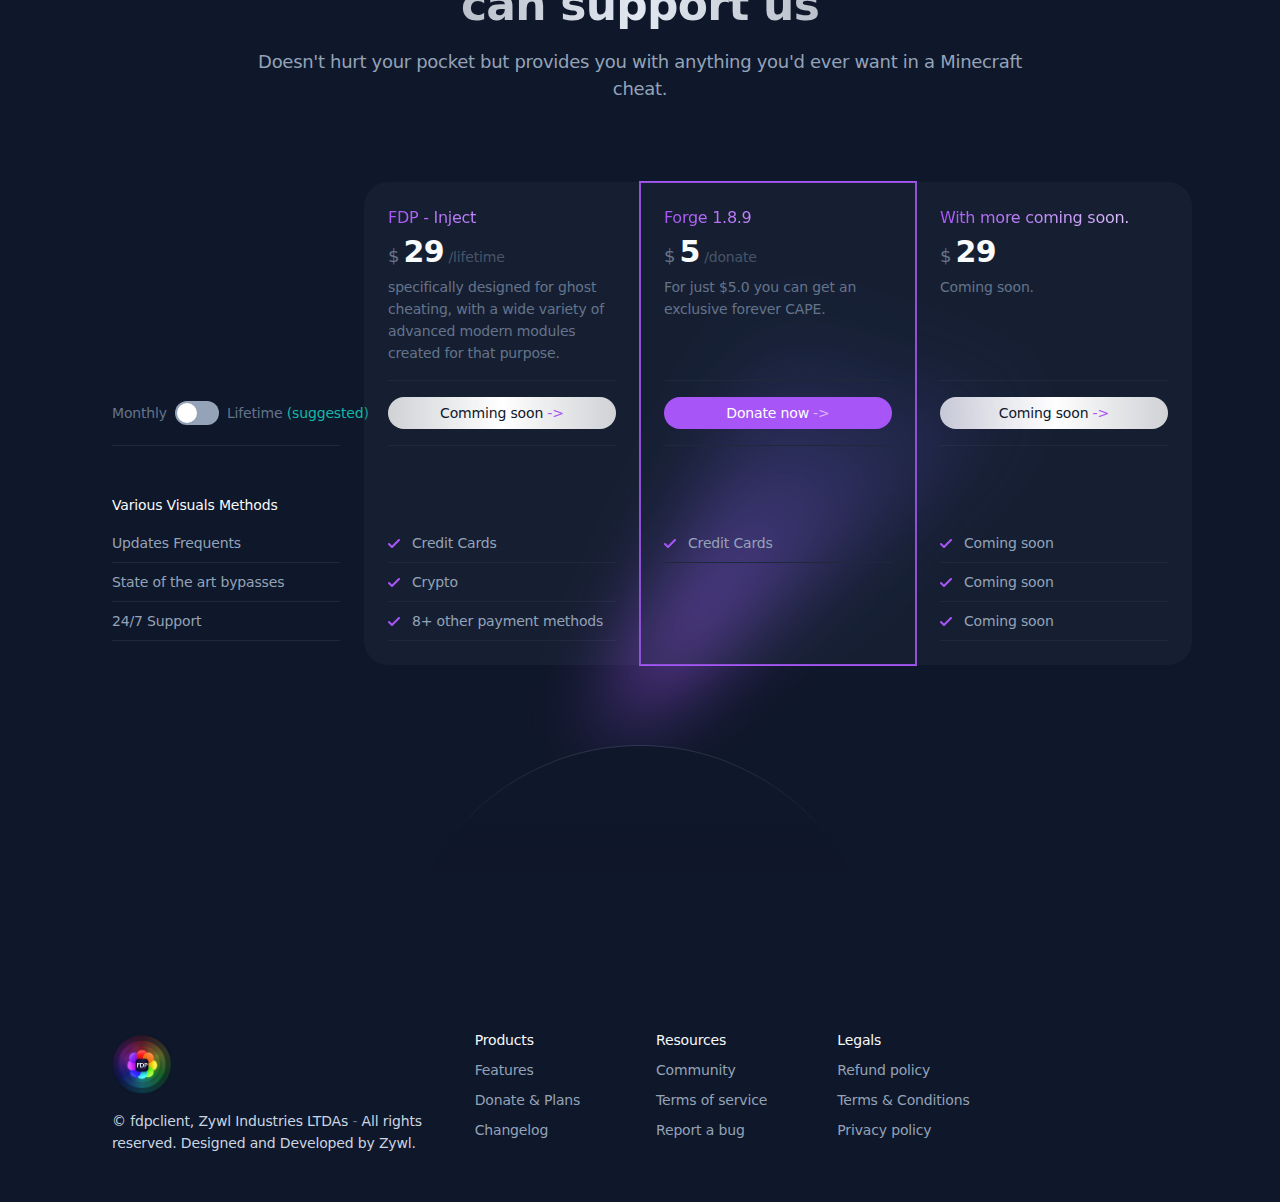
==== commit d003ae6d: "update" ====
--- a/#0.html
+++ b/#0.html
@@ -294,7 +294,7 @@
                                                 </div>
                                             </div>
                                             <div class="zywl-relativo altura-16rem largura-100porcento overflow-hidden media-altura-automatica">
-                                                <img class="absoluto inferior-0 esquerda-50 mx-auto largura-maxima-nenhuma transladar-x-menos-50porcento media-posicionamento-relativo media-posicao-esquerda-0px media-translate-0px" src="https://fdpclient-donations.mysellix.io/" width="504" height="400" alt="Feature 01">
+                                                <img class="absoluto inferior-0 esquerda-50 mx-auto largura-maxima-nenhuma transladar-x-menos-50porcento media-posicionamento-relativo media-posicao-esquerda-0px media-translate-0px" src="src/resources/png/fdp_gui.png" width="504" height="400" alt="Feature 01">
                                             </div>
                                         </div>
                                     </div>
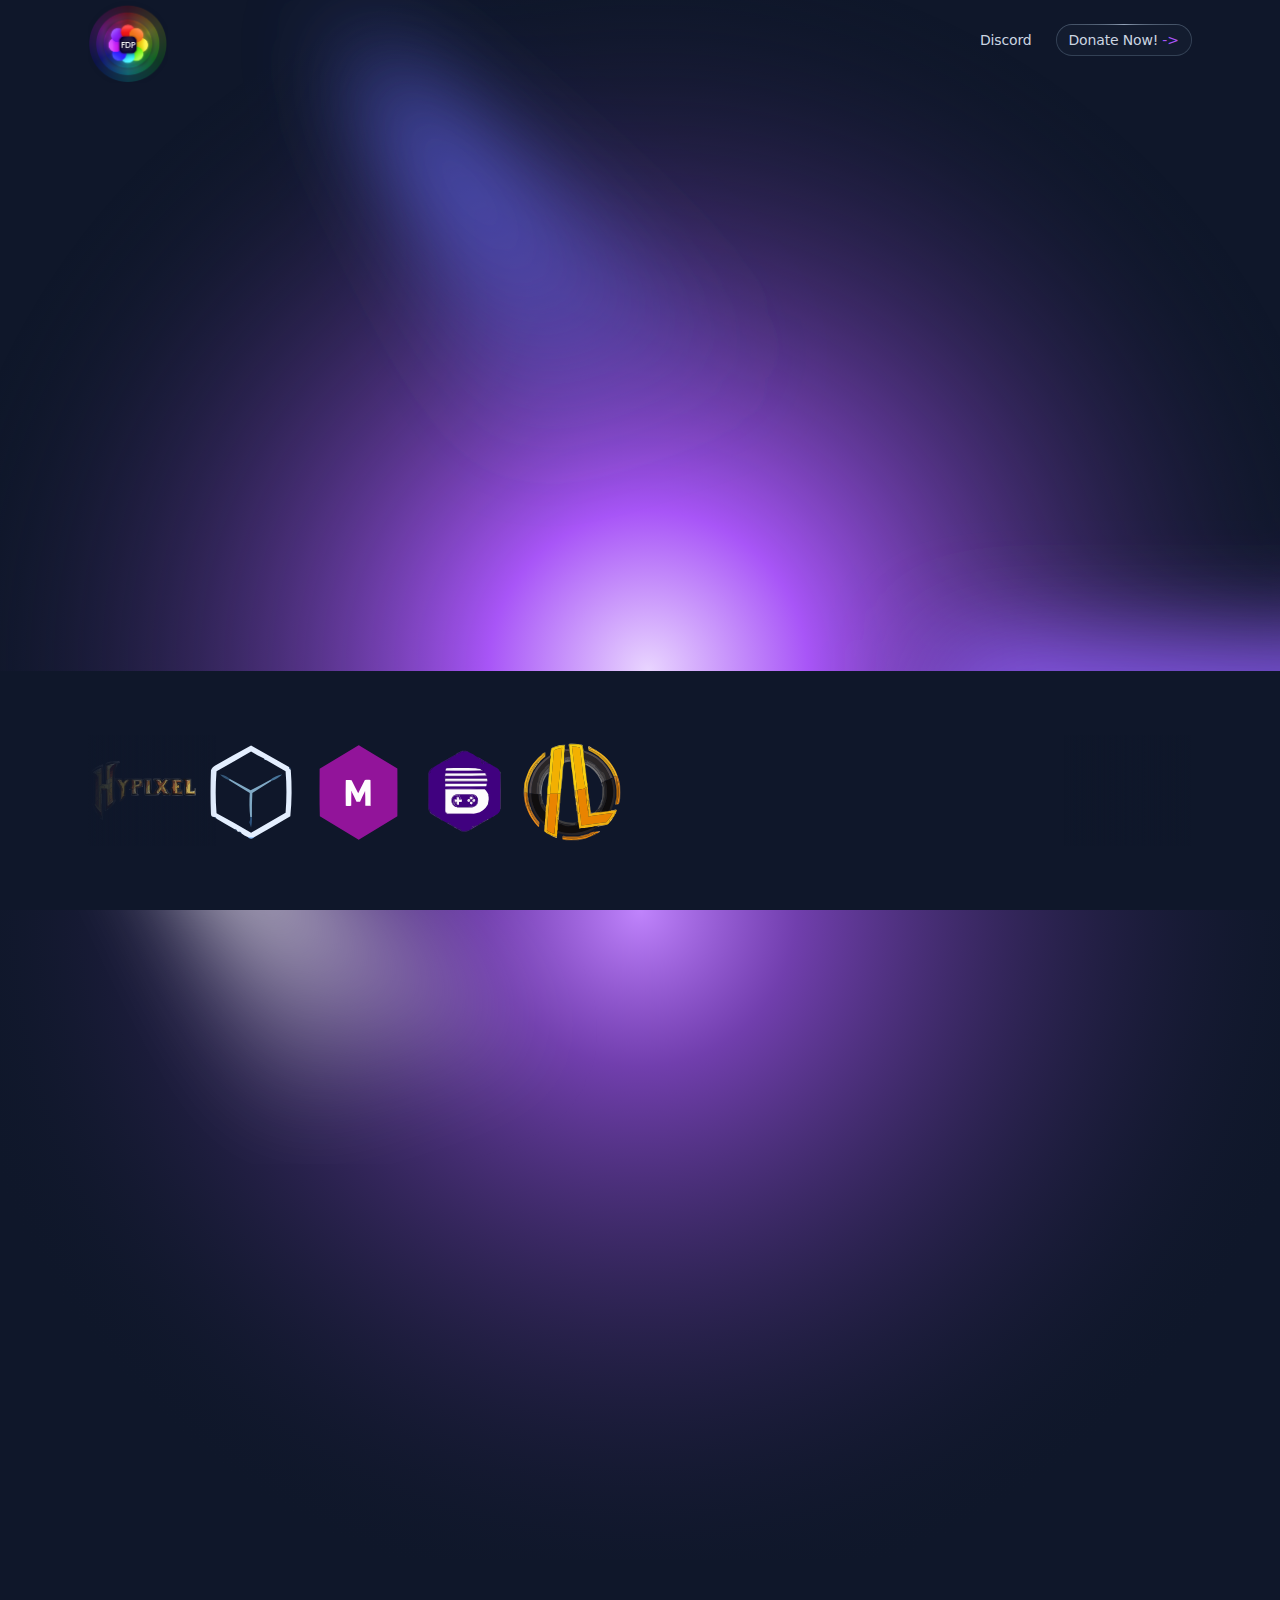
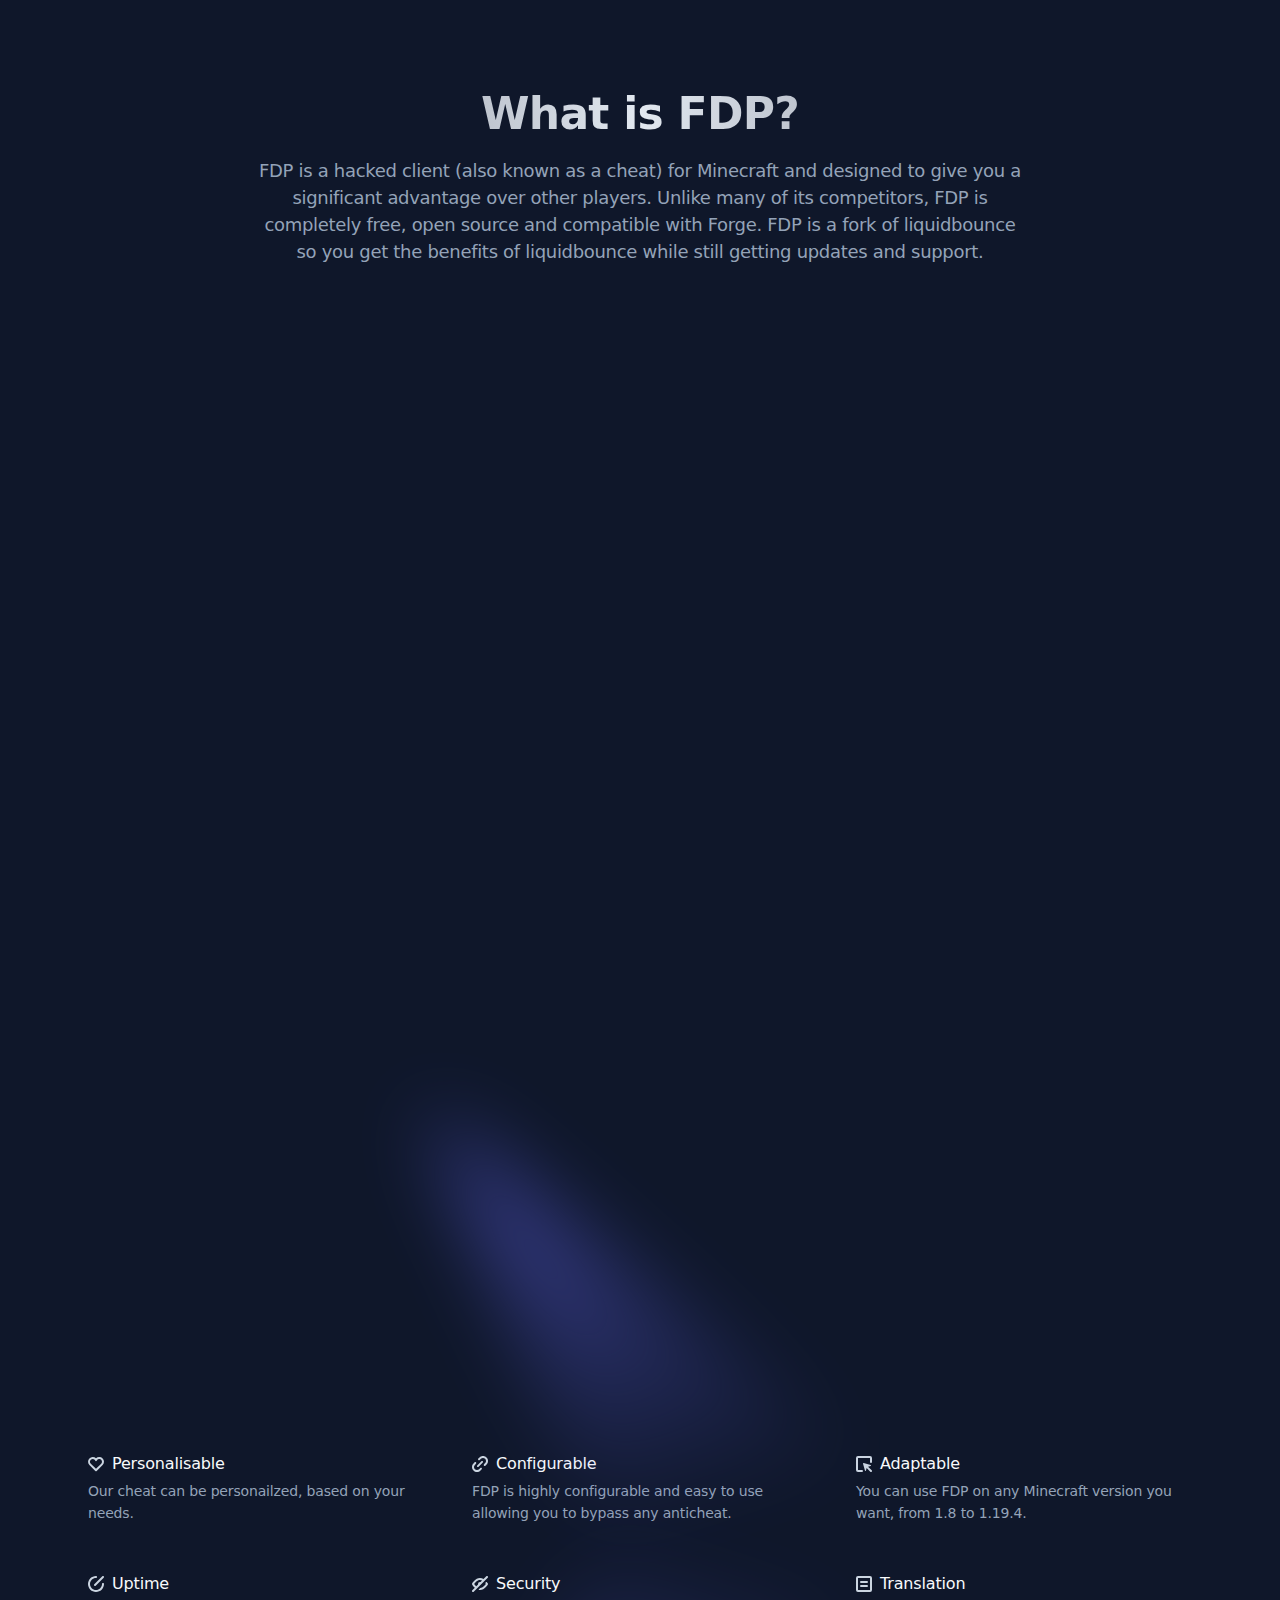
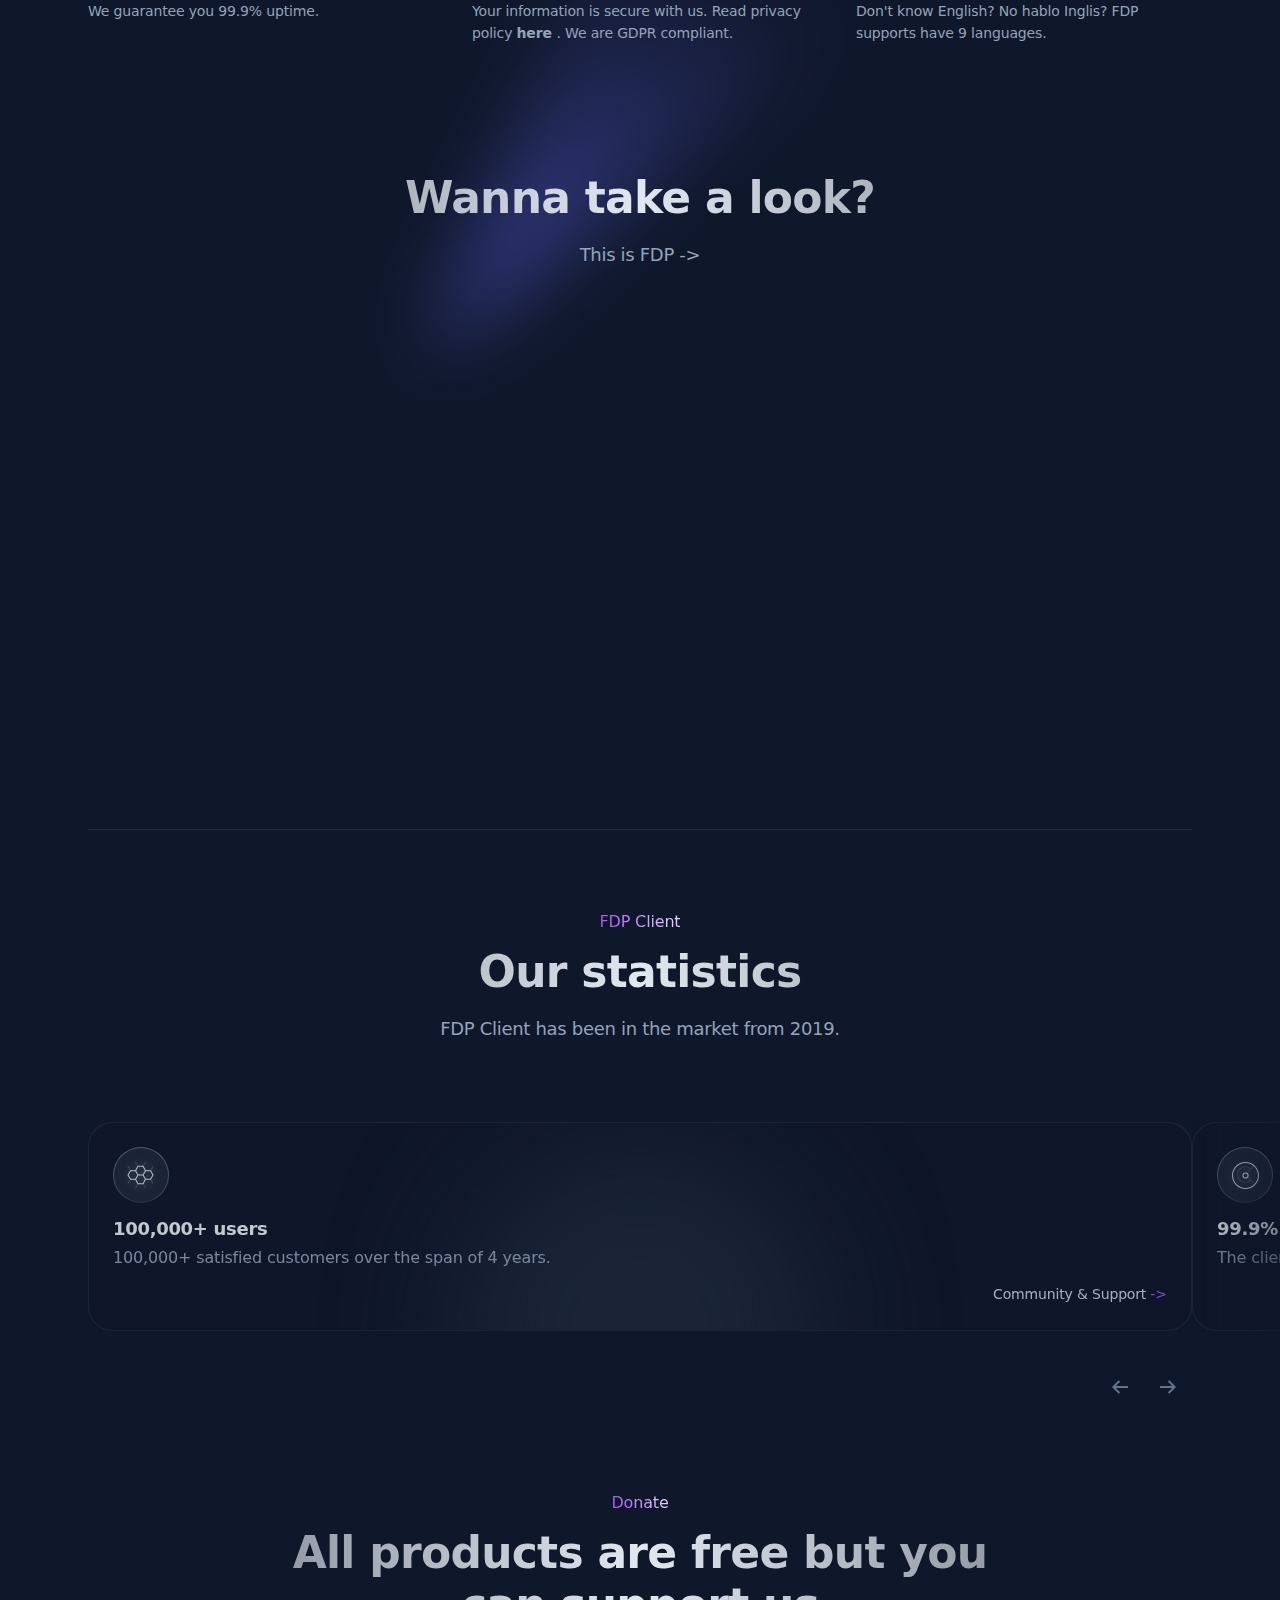
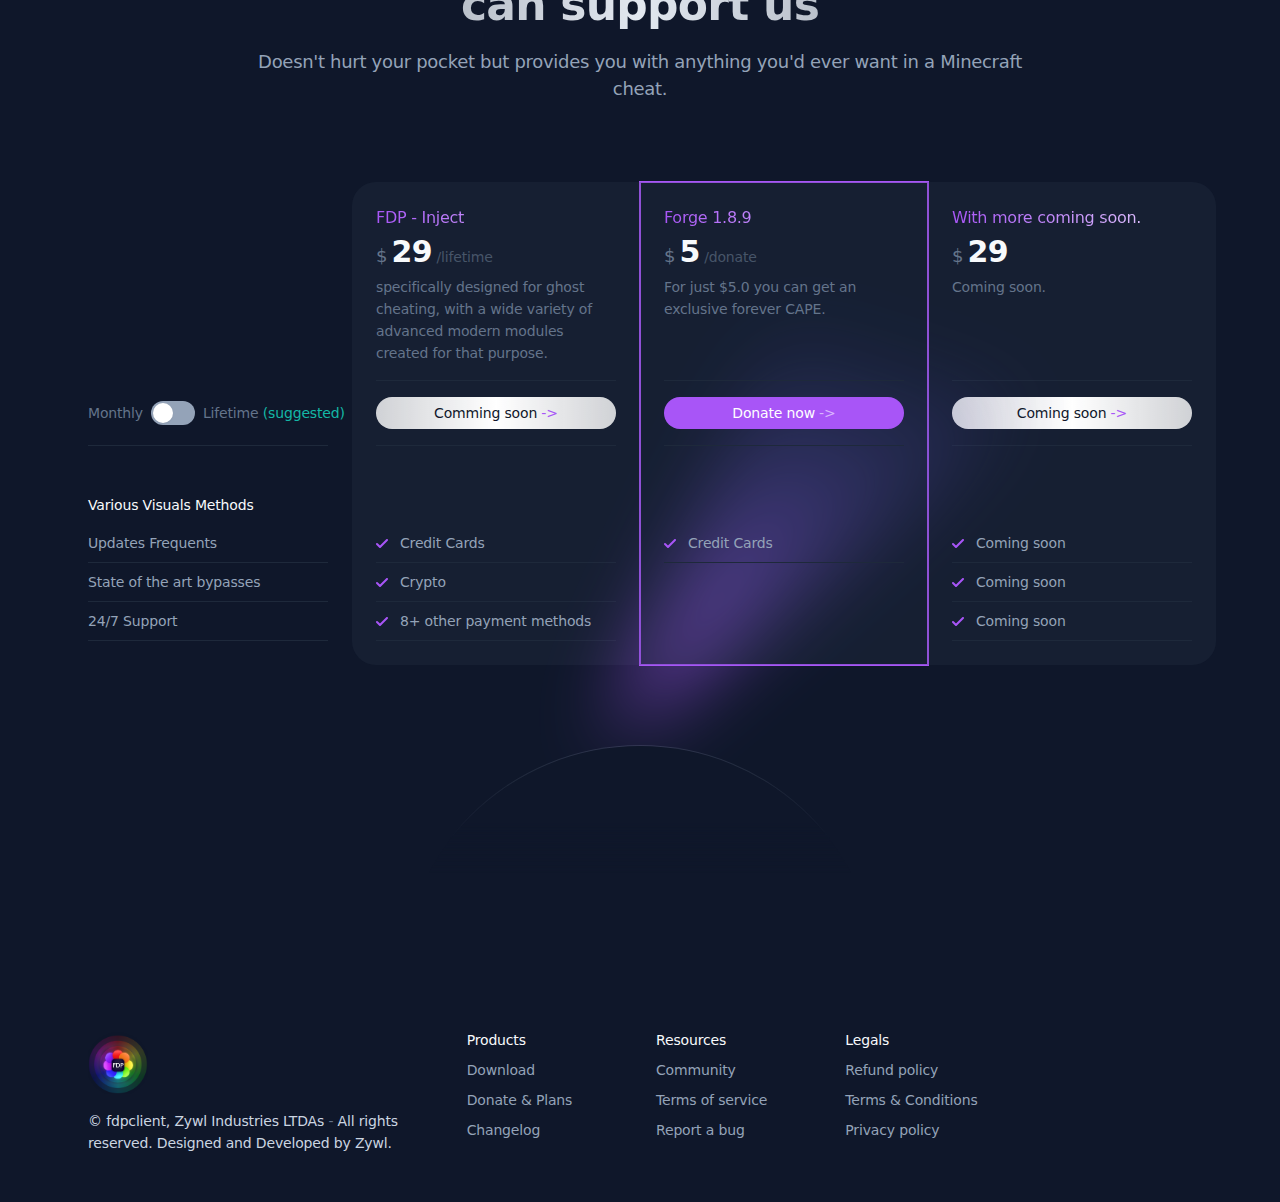
==== commit d706c2d0: "yes" ====
--- a/#0.html
+++ b/#0.html
@@ -114,35 +114,38 @@
             </div>
         </div>
     </section>
-    <div class="zywl-relativo mx-auto largura-maxima-72rem padding-left-right-1rem media-padding-horizontal-1-5rem">
-        <div class="absoluto inserir-0 mx-auto largura-maxima-72rem padding-left-right-1rem media-padding-horizontal-1-5rem">
-            <div class="absoluto inserir-0 z-index--10" aria-hidden="true">
-                <canvas data-particle-animation="" data-particle-quantity="5"></canvas>
-            </div>
-        </div>
-        <div class="padding-top-bottom-3rem padding-vertical-4rem">
-            <div class="overflow-hidden">
-                <div class="clients-carousel swiper-container zywl-relativo before-content-pointer-none before-content-absolute before-content-inset-0 before-content-z-index-10 before-content-width-8rem before-content-bg-gradient-right before-content-gradient-from-blue after-content-pointer-none after-content-absolute after-content-inset-0 after-content-left-auto after-content-z-index-10 after-content-width-8rem after-content-bg-gradient-left after-content-gradient-from-dark-blue">
-                    <div class="swiper-wrapper selecao-usuario-nenhuma alinhar-itens-centro transition-linear">
-                        <div class="swiper-slide largura-automatica-importante">
-                            <img src="src/resources/svg/hypixellogonew-removebg-preview.svg" alt="Client 01" width="110" height="21">
-                        </div>
-                        <div class="swiper-slide largura-automatica-importante">
-                            <img class="margem-topo-0-25rem" src="src/resources/svg/cubecraftlogo-removebg-preview.svg" alt="Client 03" width="107" height="33">
-                        </div>
-                        <div class="swiper-slide largura-automatica-importante">
-                            <img class="margem-topo-0-25rem" src="src/resources/svg/mmclogo.svg" alt="Client 03" width="107" height="33">
-                        </div>
-                        <div class="swiper-slide largura-automatica-importante">
-                            <img class="margem-topo-0-25rem" src="src/resources/svg/blocksmclogo-removebg-preview.svg" alt="Client 03" width="107" height="33">
-                        </div>
-                        <div class="swiper-slide largura-automatica-importante">
-                            <img class="margem-topo-0-25rem" src="src/resources/svg/invaldedlands-removebg-preview.svg" alt="Client 03" width="107" height="33">
-                        </div>
-                    </div>
-                </div>
-            </div>
-        </div>
+    <section>
+        <div class="zywl-relativo mx-auto largura-maxima-72rem padding-left-right-1rem media-padding-horizontal-1-5rem">
+            <div class="absoluto inserir-0 mx-auto largura-maxima-72rem padding-left-right-1rem media-padding-horizontal-1-5rem">
+                <div class="absoluto inserir-0 z-index--10" aria-hidden="true">
+                    <canvas data-particle-animation="" data-particle-quantity="5"></canvas>
+                </div>
+            </div>
+            <div class="padding-top-bottom-3rem padding-vertical-4rem">
+                <div class="overflow-hidden">
+                    <div class="clients-carousel swiper-container zywl-relativo before-content-pointer-none before-content-absolute before-content-inset-0 before-content-z-index-10 before-content-width-8rem before-content-bg-gradient-right before-content-gradient-from-blue after-content-pointer-none after-content-absolute after-content-inset-0 after-content-left-auto after-content-z-index-10 after-content-width-8rem after-content-bg-gradient-left after-content-gradient-from-dark-blue">
+                        <div class="swiper-wrapper selecao-usuario-nenhuma alinhar-itens-centro transition-linear">
+                            <div class="swiper-slide largura-automatica-importante">
+                                <img src="src/resources/svg/hypixellogonew-removebg-preview.svg" alt="Client 01" width="110" height="21">
+                            </div>
+                            <div class="swiper-slide largura-automatica-importante">
+                                <img class="margem-topo-0-25rem" src="src/resources/svg/cubecraftlogo-removebg-preview.svg" alt="Client 03" width="107" height="33">
+                            </div>
+                            <div class="swiper-slide largura-automatica-importante">
+                                <img class="margem-topo-0-25rem" src="src/resources/svg/mmclogo.svg" alt="Client 03" width="107" height="33">
+                            </div>
+                            <div class="swiper-slide largura-automatica-importante">
+                                <img class="margem-topo-0-25rem" src="src/resources/svg/blocksmclogo-removebg-preview.svg" alt="Client 03" width="107" height="33">
+                            </div>
+                            <div class="swiper-slide largura-automatica-importante">
+                                <img class="margem-topo-0-25rem" src="src/resources/svg/invaldedlands-removebg-preview.svg" alt="Client 03" width="107" height="33">
+                            </div>
+                        </div>
+                    </div>
+                </div>
+            </div>
+    </section>
+    <section>
         <div class="zywl-relativo mx-auto largura-maxima-72rem padding-left-right-1rem media-padding-horizontal-1-5rem">
             <div class="pointer-events-none absoluto inserir-0 z-index--10 ml--7rem overflow-hidden border-radius-top-3rem" aria-hidden="true">
                 <div class="absoluto esquerda-50 topo-0 z-index--10 transladar-x-menos-50porcento">
@@ -235,204 +238,509 @@
                 </div>
             </div>
         </div>
-        <section class="zywl-relativo">
-            <div class="absoluto esquerda-50 topo-0 z-index--10 mll--8rem mt--6rem altura-20rem largura-20rem transladar-x-menos-50porcento">
-                <div class="absoluto inserir-0 z-index--10" aria-hidden="true">
-                    <canvas data-particle-animation="" data-particle-quantity="6" data-particle-staticity="30"></canvas>
-                </div>
-            </div>
+    </section>
+    <section class="zywl-relativo">
+        <div class="absoluto esquerda-50 topo-0 z-index--10 mll--8rem mt--6rem altura-20rem largura-20rem transladar-x-menos-50porcento">
+            <div class="absoluto inserir-0 z-index--10" aria-hidden="true">
+                <canvas data-particle-animation="" data-particle-quantity="6" data-particle-staticity="30"></canvas>
+            </div>
+        </div>
+        <div class="mx-auto largura-maxima-72rem padding-left-right-1rem media-padding-horizontal-1-5rem">
+            <div class="padding-top-4rem padding-superior-8rem">
+                <div class="mx-auto largura-maxima-48rem padding-bottom-3rem text-align-center padding-inferior-5rem">
+                    <h2 class="heading-md bg-linear-gradient gradient-from-gray gradient-to-gray gradient-to-gray-0-6 background-clip-text padding-bottom-1rem text-color-transparent ">What is FDP? </h2>
+                    <p class="font-size-1-125rem text-color-gray-300">FDP is a hacked client (also known as a cheat) for Minecraft and designed to give you a significant advantage over other players. Unlike many of its competitors, FDP is completely free, open source and compatible with Forge. FDP is a fork of liquidbounce so you get the benefits of liquidbounce while still getting updates and support.</p>
+                </div>
+                <div class="zywl-relativo padding-bottom-3rem padding-inferior-5rem">
+                    <div class="pointer-events-none absoluto inferior-0 esquerda-50 mbb--5rem transladar-x-menos-50porcento opacity-0-5 blur-40px" aria-hidden="true">
+                        <svg xmlns="http://www.w3.org/2000/svg" width="434" height="427">
+                            <defs>
+                                <linearGradient id="bs2-a" x1="19.609%" x2="50%" y1="14.544%" y2="100%">
+                                    <stop offset="0%" stop-color="#6366F1"></stop>
+                                    <stop offset="100%" stop-color="#6366F1" stop-opacity="0"></stop>
+                                </linearGradient>
+                            </defs>
+                            <path fill="url(#bs2-a)" fill-rule="evenodd" d="m346 898 461 369-284 58z" transform="translate(-346 -898)"></path>
+                        </svg>
+                    </div>
+                    <div class="exibir-grade espacamento-1-5rem paredes grade-colunas-12" data-highlighter="">
+                        <div class="media-abranger-coluna-grade-12" data-aos="fade-down">
+                            <div class="zywl-relativo altura-100-porcento overflow-hidden border-radius-1-5rem bg-color-rgb-30-41-59 padding-1px before-content-pointer-none before-content-absolute before-content-left-12rem before-content-top-12rem before-content-z-index-30 before-content-height-24rem before-content-width-24rem before-content-transform-mouse-x before-content-transform-mouse-y before-content-border-radius-9999px before-content-bg-purple before-content-opacity-0 before-content-filter-blur-100px before-content-transition-opacity before-content-transition-duration-500ms after-content-absolute after-content-inset-0 after-content-z-index-10 after-content-border-radius-inherit after-content-opacity-0 after-content-transition-opacity after-content-transition-duration-500ms after-content-radial-gradient hover-before-opacity-0-2 cahiq">
+                                <div class="zywl-relativo z-index-20 altura-100-porcento overflow-hidden border-radius-inherit bg-color-rgb">
+                                    <div class="display-flex flex-direction-column flex-linha-horizontal alinhar-itens-no-centro justificar-conteudo-com-espacamento">
+                                        <div class="absoluto direita-0 topo-0 blur-40px" aria-hidden="true">
+                                            <svg xmlns="http://www.w3.org/2000/svg" width="342" height="393">
+                                                <defs>
+                                                    <linearGradient id="bs-a" x1="19.609%" x2="50%" y1="14.544%" y2="100%">
+                                                        <stop offset="0%" stop-color="#6366F1"></stop>
+                                                        <stop offset="100%" stop-color="#6366F1" stop-opacity="0"></stop>
+                                                    </linearGradient>
+                                                </defs>
+                                                <path fill="url(#bs-a)" fill-rule="evenodd" d="m104 .827 461 369-284 58z" transform="translate(0 -112.827)" opacity=".7"></path>
+                                            </svg>
+                                        </div>
+                                        <div class="pointer-events-none absoluto inferior-0 esquerda-50 z-index--10 display-flex proporcao-aspecto-1-1 altura-100-porcento transladar-x-menos-50porcento transladar-y-50porcento alinhar-itens-centro justificar-conteudo-centro" aria-hidden="true">
+                                            <div class="transform-translateZ absoluto inserir-0 border-radius-9999px bg-color-rgb-168-85-247 opacity-0-7 blur-120px"></div>
+                                            <div class="transform-translateZ absoluto altura-25-porcento largura-25porcento border-radius-9999px bg-color-rgb-192-132-252 blur-40px"></div>
+                                        </div>
+                                        <div class="ordem-1 flex-encolher-0 padding-1-5rem padding-top-0px media-ordem-padrao media-largura-max-480px padding-total-2rem padding-direito-0px">
+                                            <div class="margem-inferior-1-25rem">
+                                                <div>
+                                                    <h3 class="exibir-inline-flex bg-linear-gradient gradient-from-gray gradient-to-gray gradient-to-gray-0-6 background-clip-text padding-bottom-0-25rem font-size-1-25rem font-weight-700 text-color-transparent "> Cleanest GUI</h3>
+                                                    <p class="text-color-gray-300">Easy to use, allowing you to bypass optimally no matter your skill level.</p>
+                                                </div>
+                                            </div>
+                                            <div>
+                                                <a class="button-secondary zywl-relativo text-color-gray-200 transition-all transition-duration-150ms transition-ease-in-out bg-linear-gradient-gray-padding before-content-pointer-none before-content-absolute before-content-inset-0 before-content-border-radius-9999px before-content-bg-opacity-0-3 hover-text-white paredes" href="https://fdpinfo.github.io/download">
+                                <span class="zywl-relativo exibir-inline-flex alinhar-itens-centro"> Donate now <span class="margem-esquerda-0-25rem letter-spacing-0 text-color-purple-600 transition-transform transition-duration-150ms transition-ease-in-out c8087">-&gt;</span>
+                                </span>
+                                                </a>
+                                            </div>
+                                        </div>
+                                        <div class="zywl-relativo altura-16rem largura-100porcento overflow-hidden media-altura-automatica">
+                                            <img class="absoluto inferior-0 esquerda-50 mx-auto largura-maxima-nenhuma transladar-x-menos-50porcento media-posicionamento-relativo media-posicao-esquerda-0px media-translate-0px" src="src/resources/png/fdp_gui.png" width="504" height="400" alt="Feature 01">
+                                        </div>
+                                    </div>
+                                </div>
+                            </div>
+                        </div>
+                        <div class="media-abranger-coluna-grade-7" data-aos="fade-down">
+                            <div class="zywl-relativo altura-100-porcento overflow-hidden border-radius-1-5rem bg-color-rgb-30-41-59 padding-1px before-content-pointer-none before-content-absolute before-content-left-12rem before-content-top-12rem before-content-z-index-30 before-content-height-24rem before-content-width-24rem before-content-transform-mouse-x before-content-transform-mouse-y before-content-border-radius-9999px before-content-bg-purple before-content-opacity-0 before-content-filter-blur-100px before-content-transition-opacity before-content-transition-duration-500ms after-content-absolute after-content-inset-0 after-content-z-index-10 after-content-border-radius-inherit after-content-opacity-0 after-content-transition-opacity after-content-transition-duration-500ms after-content-radial-gradient hover-before-opacity-0-2 cahiq">
+                                <div class="zywl-relativo z-index-20 altura-100-porcento overflow-hidden border-radius-inherit bg-color-rgb">
+                                    <div class="display-flex flex-direction-column">
+                                        <div class="pointer-events-none absoluto inferior-0 esquerda-50 z-index--10 proporcao-aspecto-1-1 largura-50-porcento transladar-x-menos-50porcento transladar-y-50porcento" aria-hidden="true">
+                                            <div class="transform-translateZ absoluto inserir-0 border-radius-9999px bg-color-rgb-30-41-59 blur-80px"></div>
+                                        </div>
+                                        <div class="ordem-1 flex-encolher-0 padding-1-5rem padding-top-0px media-ordem-padrao media-largura-max-480px padding-total-2rem">
+                                            <div>
+                                                <h3 class="exibir-inline-flex bg-linear-gradient gradient-from-gray gradient-to-gray gradient-to-gray-0-6 background-clip-text padding-bottom-0-25rem font-size-1-25rem font-weight-700 text-color-transparent "> Feature filled</h3>
+                                                <p class="text-color-gray-300">Want to fly on your favorite server? There's a module for that. Want to Bhop around your oponent and destroy them before they know what hit them? There's a module for that. </p>
+                                            </div>
+                                        </div>
+                                        <div class="zywl-relativo altura-16rem largura-100porcento overflow-hidden media-altura-automatica padding-bottom-2rem">
+                                            <img class="absoluto inferior-0 esquerda-50 mx-auto largura-maxima-nenhuma transladar-x-menos-50porcento media-posicionamento-relativo media-posicao-esquerda-0px media-largura-max-100-por-cento media-translate-0px" src="src/resources/png/fdp_features.png" width="536" height="230" alt="Feature 02">
+                                        </div>
+                                    </div>
+                                </div>
+                            </div>
+                        </div>
+                        <div class="media-abranger-coluna-grade-5" data-aos="fade-down">
+                            <div class="zywl-relativo altura-100-porcento overflow-hidden border-radius-1-5rem bg-color-rgb-30-41-59 padding-1px before-content-pointer-none before-content-absolute before-content-left-12rem before-content-top-12rem before-content-z-index-30 before-content-height-24rem before-content-width-24rem before-content-transform-mouse-x before-content-transform-mouse-y before-content-border-radius-9999px before-content-bg-purple before-content-opacity-0 before-content-filter-blur-100px before-content-transition-opacity before-content-transition-duration-500ms after-content-absolute after-content-inset-0 after-content-z-index-10 after-content-border-radius-inherit after-content-opacity-0 after-content-transition-opacity after-content-transition-duration-500ms after-content-radial-gradient hover-before-opacity-0-2 cahiq">
+                                <div class="zywl-relativo z-index-20 altura-100-porcento overflow-hidden border-radius-inherit bg-color-rgb">
+                                    <div class="display-flex flex-direction-column">
+                                        <div class="pointer-events-none absoluto inferior-0 esquerda-50 z-index--10 proporcao-aspecto-1-1 largura-50-porcento transladar-x-menos-50porcento transladar-y-50porcento" aria-hidden="true">
+                                            <div class="transform-translateZ absoluto inserir-0 border-radius-9999px bg-color-rgb-30-41-59 blur-80px"></div>
+                                        </div>
+                                        <div class="ordem-1 flex-encolher-0 padding-1-5rem padding-top-0px media-ordem-padrao media-largura-max-480px padding-total-2rem">
+                                            <div>
+                                                <h3 class="exibir-inline-flex bg-linear-gradient gradient-from-gray gradient-to-gray gradient-to-gray-0-6 background-clip-text padding-bottom-0-25rem font-size-1-25rem font-weight-700 text-color-transparent "> Customizable</h3>
+                                                <p class="text-color-gray-300">Our revolutionary theme system lets you easily customize FDP to fit your style.</p>
+                                            </div>
+                                        </div>
+                                        <div class="zywl-relativo altura-16rem largura-100porcento overflow-hidden media-altura-automatica padding-bottom-2rem">
+                                            <img class="absoluto inferior-0 esquerda-50 mx-auto largura-maxima-nenhuma transladar-x-menos-50porcento media-posicionamento-relativo media-posicao-esquerda-0px media-largura-max-100-por-cento media-translate-0px" src="src/resources/png/fdp.png" width="330" height="330" alt="Feature 03">
+                                        </div>
+                                    </div>
+                                </div>
+                            </div>
+                        </div>
+                    </div>
+                </div>
+                <div class="exibir-grade espacamento-2rem grade-colunas-3 espaco-entre-elementos-3rem">
+                    <div>
+                        <div class="mb-0-25rem display-flex alinhar-itens-centro margem-x-automatica">
+                            <svg class="flex-encolher-0 fill-light-gray" xmlns="http://www.w3.org/2000/svg" width="16" height="16">
+                                <path d="M7.999 2.34a4.733 4.733 0 0 0-6.604 6.778l5.904 5.762a1 1 0 0 0 1.4 0l5.915-5.77a4.733 4.733 0 0 0-6.615-6.77Zm5.208 5.348-5.208 5.079-5.2-5.07a2.734 2.734 0 0 1 3.867-3.864c.182.19.335.404.455.638a1.04 1.04 0 0 0 1.756 0 2.724 2.724 0 0 1 5.122 1.294 2.7 2.7 0 0 1-.792 1.923Z"></path>
+                            </svg>
+                            <h4 class="font-weight-500 text-color-gray-50">Personalisable</h4>
+                        </div>
+                        <p class="font-size-0-875rem text-color-gray-300">Our cheat can be personailzed, based on your needs.</p>
+                    </div>
+                    <div>
+                        <div class="mb-0-25rem display-flex alinhar-itens-centro margem-x-automatica">
+                            <svg class="flex-encolher-0 fill-light-gray" xmlns="http://www.w3.org/2000/svg" width="16" height="16">
+                                <path d="M11 0c1.3 0 2.6.5 3.5 1.5 1 .9 1.5 2.2 1.5 3.5 0 1.3-.5 2.6-1.4 3.5l-1.2 1.2c-.2.2-.5.3-.7.3-.2 0-.5-.1-.7-.3-.4-.4-.4-1 0-1.4l1.1-1.2c.6-.5.9-1.3.9-2.1s-.3-1.6-.9-2.2C12 1.7 10 1.7 8.9 2.8L7.7 4c-.4.4-1 .4-1.4 0-.4-.4-.4-1 0-1.4l1.2-1.1C8.4.5 9.7 0 11 0ZM8.3 12c.4-.4 1-.5 1.4-.1.4.4.4 1 0 1.4l-1.2 1.2C7.6 15.5 6.3 16 5 16c-1.3 0-2.6-.5-3.5-1.5C.5 13.6 0 12.3 0 11c0-1.3.5-2.6 1.5-3.5l1.1-1.2c.4-.4 1-.4 1.4 0 .4.4.4 1 0 1.4L2.9 8.9c-.6.5-.9 1.3-.9 2.1s.3 1.6.9 2.2c1.1 1.1 3.1 1.1 4.2 0L8.3 12Zm1.1-6.8c.4-.4 1-.4 1.4 0 .4.4.4 1 0 1.4l-4.2 4.2c-.2.2-.5.3-.7.3-.2 0-.5-.1-.7-.3-.4-.4-.4-1 0-1.4l4.2-4.2Z"></path>
+                            </svg>
+                            <h4 class="font-weight-500 text-color-gray-50">Configurable</h4>
+                        </div>
+                        <p class="font-size-0-875rem text-color-gray-300">FDP is highly configurable and easy to use allowing you to bypass any anticheat. </p>
+                    </div>
+                    <div>
+                        <div class="mb-0-25rem display-flex alinhar-itens-centro margem-x-automatica">
+                            <svg class="flex-encolher-0 fill-light-gray" xmlns="http://www.w3.org/2000/svg" width="16" height="16">
+                                <path d="M14 0a2 2 0 0 1 2 2v4a1 1 0 0 1-2 0V2H2v12h4a1 1 0 0 1 0 2H2a2 2 0 0 1-2-2V2a2 2 0 0 1 2-2h12Zm-1.957 10.629 3.664 3.664a1 1 0 0 1-1.414 1.414l-3.664-3.664-.644 2.578a.5.5 0 0 1-.476.379H9.5a.5.5 0 0 1-.48-.362l-2-7a.5.5 0 0 1 .618-.618l7 2a.5.5 0 0 1-.017.965l-2.578.644Z"></path>
+                            </svg>
+                            <h4 class="font-weight-500 text-color-gray-50">Adaptable</h4>
+                        </div>
+                        <p class="font-size-0-875rem text-color-gray-300">You can use FDP on any Minecraft version you want, from 1.8 to 1.19.4. </p>
+                    </div>
+                    <div>
+                        <div class="mb-0-25rem display-flex alinhar-itens-centro margem-x-automatica">
+                            <svg class="flex-encolher-0 fill-light-gray" xmlns="http://www.w3.org/2000/svg" width="16" height="16">
+                                <path d="M14.3.3c.4-.4 1-.4 1.4 0 .4.4.4 1 0 1.4l-8 8c-.2.2-.4.3-.7.3-.3 0-.5-.1-.7-.3-.4-.4-.4-1 0-1.4l8-8ZM15 7c.6 0 1 .4 1 1 0 4.4-3.6 8-8 8s-8-3.6-8-8 3.6-8 8-8c.6 0 1 .4 1 1s-.4 1-1 1C4.7 2 2 4.7 2 8s2.7 6 6 6 6-2.7 6-6c0-.6.4-1 1-1Z"></path>
+                            </svg>
+                            <h4 class="font-weight-500 text-color-gray-50">Uptime</h4>
+                        </div>
+                        <p class="font-size-0-875rem text-color-gray-300">We guarantee you 99.9% uptime.</p>
+                    </div>
+                    <div>
+                        <div class="mb-0-25rem display-flex alinhar-itens-centro margem-x-automatica">
+                            <svg class="flex-encolher-0 fill-light-gray" xmlns="http://www.w3.org/2000/svg" width="16" height="16">
+                                <path d="M14.574 5.67a13.292 13.292 0 0 1 1.298 1.842 1 1 0 0 1 0 .98C15.743 8.716 12.706 14 8 14a6.391 6.391 0 0 1-1.557-.2l1.815-1.815C10.97 11.82 13.06 9.13 13.82 8c-.163-.243-.39-.56-.669-.907l1.424-1.424ZM.294 15.706a.999.999 0 0 1-.002-1.413l2.53-2.529C1.171 10.291.197 8.615.127 8.49a.998.998 0 0 1-.002-.975C.251 7.29 3.246 2 8 2c1.331 0 2.515.431 3.548 1.038L14.293.293a.999.999 0 1 1 1.414 1.414l-14 14a.997.997 0 0 1-1.414 0ZM2.18 8a12.603 12.603 0 0 0 2.06 2.347l1.833-1.834A1.925 1.925 0 0 1 6 8a2 2 0 0 1 2-2c.178 0 .348.03.512.074l1.566-1.566C9.438 4.201 8.742 4 8 4 5.146 4 2.958 6.835 2.181 8Z"></path>
+                            </svg>
+                            <h4 class="font-weight-500 text-color-gray-50">Security</h4>
+                        </div>
+                        <p class="font-size-0-875rem text-color-gray-300">Your information is secure with us. Read privacy policy <b>
+                            <a href="privacy.html">here</a>
+                        </b>. We are GDPR compliant. </p>
+                    </div>
+                    <div>
+                        <div class="mb-0-25rem display-flex alinhar-itens-centro margem-x-automatica">
+                            <svg class="flex-encolher-0 fill-light-gray" xmlns="http://www.w3.org/2000/svg" width="16" height="16">
+                                <path d="M14 0a2 2 0 0 1 2 2v12a2 2 0 0 1-2 2H2a2 2 0 0 1-2-2V2a2 2 0 0 1 2-2h12Zm0 14V2H2v12h12Zm-3-7H5a1 1 0 1 1 0-2h6a1 1 0 0 1 0 2Zm0 4H5a1 1 0 0 1 0-2h6a1 1 0 0 1 0 2Z"></path>
+                            </svg>
+                            <h4 class="font-weight-500 text-color-gray-50">Translation</h4>
+                        </div>
+                        <p class="font-size-0-875rem text-color-gray-300">Don't know English? No hablo Inglis? FDP supports have 9 languages.</p>
+                    </div>
+                </div>
+            </div>
+        </div>
+    </section>
+    <section class="zywl-relativo">
+        <div class="pointer-events-none absoluto esquerda-50 topo-0 z-index--10 transladar-x-menos-50porcento transladar-y-menos-25porcento opacity-0-5 blur-40px" aria-hidden="true">
+            <svg xmlns="http://www.w3.org/2000/svg" width="434" height="427">
+                <defs>
+                    <linearGradient id="bs3-a" x1="19.609%" x2="50%" y1="14.544%" y2="100%">
+                        <stop offset="0%" stop-color="#6366F1"></stop>
+                        <stop offset="100%" stop-color="#6366F1" stop-opacity="0"></stop>
+                    </linearGradient>
+                </defs>
+                <path fill="url(#bs3-a)" fill-rule="evenodd" d="m410 0 461 369-284 58z" transform="matrix(1 0 0 -1 -410 427)"></path>
+            </svg>
+        </div>
+        <div class="mx-auto largura-maxima-72rem padding-left-right-1rem media-padding-horizontal-1-5rem">
+            <div class="border-bottom-width-1px border-color-rgb-30-41-59 padding-bottom-3rem padding-top-4rem padding-inferior-5rem padding-superior-8rem">
+                <div class="mx-auto largura-maxima-48rem padding-bottom-3rem text-align-center padding-inferior-5rem">
+                    <h2 class="heading-md bg-linear-gradient gradient-from-gray gradient-to-gray gradient-to-gray-0-6 background-clip-text padding-bottom-1rem text-color-transparent ">Wanna take a look?</h2>
+                    <p class="font-size-1-125rem text-color-gray-300">This is FDP -></p>
+                </div>
+                <div class="mx-auto largura-maxima-48rem">
+                    <div data-aos="fade-down">
+                        <div class="paredes" data-highlighter="">
+                            <div class="zywl-relativo overflow-hidden border-radius-1-5rem bg-color-rgb-30-41-59 padding-1px before-content-pointer-none before-content-absolute before-content-left-12rem before-content-top-12rem before-content-z-index-30 before-content-height-24rem before-content-width-24rem before-content-transform-mouse-x before-content-transform-mouse-y before-content-border-radius-9999px before-content-bg-purple before-content-opacity-0 before-content-filter-blur-100px before-content-transition-opacity before-content-transition-duration-500ms after-content-absolute after-content-inset-0 after-content-z-index-10 after-content-border-radius-inherit after-content-opacity-0 after-content-transition-opacity after-content-transition-duration-500ms after-content-radial-gradient hover-before-opacity-0-2 cahiq">
+                                <div class="zywl-relativo z-index-20 altura-100-porcento overflow-hidden border-radius-inherit bg-color-rgb">
+                                    <div class="pointer-events-none absoluto inferior-0 esquerda-50 z-index--10 proporcao-aspecto-1-1 largura-50-porcento transladar-x-menos-50porcento transladar-y-50porcento" aria-hidden="true">
+                                        <div class="transform-translateZ absoluto inserir-0 border-radius-9999px bg-color-rgb-168-85-247 blur-120px"></div>
+                                    </div>
+                                    <video width="768" height="400" controls>
+                                        <source src="src/resources/video/video.mp4" type="video/mp4">
+                                    </video>
+                                </div>
+                            </div>
+                        </div>
+                    </div>
+                </div>
+            </div>
+        </div>
+    </section>
+    <section>
+        <div class="mx-auto largura-maxima-72rem padding-left-right-1rem media-padding-horizontal-1-5rem">
+            <div class="padding-top-3rem padding-superior-5rem">
+                <div class="mx-auto largura-maxima-48rem padding-bottom-3rem text-align-center padding-inferior-5rem">
+                    <div>
+                        <div class="exibir-inline-flex bg-linear-gradient gradient-from-purple gradient-to-light-purple background-clip-text padding-bottom-0-75rem font-weight-500 text-color-transparent ">FDP Client</div>
+                    </div>
+                    <h2 class="heading-md bg-linear-gradient gradient-from-gray gradient-to-gray gradient-to-gray-0-6 background-clip-text padding-bottom-1rem text-color-transparent ">Our statistics</h2>
+                    <p class="font-size-1-125rem text-color-gray-300">FDP Client has been in the market from 2019.</p>
+                </div>
+                <div class="zywl-relativo before-content-absolute before-content-inset-0 before-content-z-index-20 before-content-transform-translate before-content-bg-gradient-left before-content-gradient-from-transparent before-content-gradient-to-blue before-content-gradient-to-position-20 after-content-absolute after-content-inset-0 after-content-z-index-20 after-content-transform-translate-100 after-content-bg-gradient-right after-content-gradient-from-transparent after-content-gradient-to-dark-blue after-content-gradient-to-position-20">
+                    <div class="testimonials-carousel swiper-container paredes">
+                        <div class="swiper-wrapper largura-ajustar-conteudo" data-highlighter="">
+                            <div class="swiper-slide zywl-relativo altura-automatica overflow-hidden border-radius-1-5rem bg-color-rgb-30-41-59 padding-1px before-content-pointer-none before-content-absolute before-content-left-12rem before-content-top-12rem before-content-z-index-30 before-content-height-24rem before-content-width-24rem before-content-transform-mouse-x before-content-transform-mouse-y before-content-border-radius-9999px before-content-bg-purple before-content-opacity-0 before-content-filter-blur-100px before-content-transition-opacity before-content-transition-duration-500ms after-content-absolute after-content-inset-0 after-content-z-index-10 after-content-border-radius-inherit after-content-opacity-0 after-content-transition-opacity after-content-transition-duration-500ms after-content-radial-gradient hover-before-opacity-0-2 marcadorzao cahiq">
+                                <div class="zywl-relativo z-index-20 altura-100-porcento overflow-hidden border-radius-inherit bg-color-rgb">
+                                    <div class="absoluto inserir-0 z-index--10 opacity-0 transition-opacity transition-duration-500ms transition-ease-in-out cffk1 cxlvw" aria-hidden="true">
+                                        <canvas data-particle-animation="" data-particle-quantity="3"></canvas>
+                                    </div>
+                                    <div class="pointer-events-none absoluto inferior-0 esquerda-50 z-index--10 proporcao-aspecto-1-1 largura-33porcento transladar-x-menos-50porcento transladar-y-50porcento" aria-hidden="true">
+                                        <div class="transform-translateZ absoluto inserir-0 border-radius-9999px bg-color-rgb-30-41-59 blur-60px transition-color-bg transition-duration-500ms transition-ease-in-out cx92y"></div>
+                                    </div>
+                                    <div class="display-flex altura-100-porcento flex-direction-column padding-1-5rem">
+                                        <img class="margem-inferior-0-75rem" src="src/resources/svg/carousel-icon-01.svg" width="56" height="56" alt="Icon 01">
+                                        <div class="flex-crescer-1">
+                                            <div class="mb-0-25rem font-size-1-125rem font-weight-700">100,000+ users</div>
+                                            <div class="margem-inferior-0-75rem text-color-gray-300">100,000+ satisfied customers over the span of 4 years. </div>
+                                        </div>
+                                        <div class="text-align-right">
+                                            <a class="exibir-inline-flex alinhar-itens-centro font-size-0-875rem font-weight-500 text-color-gray-200 transition-all transition-duration-150ms transition-ease-in-out hover-text-white paredes" href="https://fdpinfo.github.io/discord">Community & Support <span class="margem-esquerda-0-25rem letter-spacing-0 text-color-purple-600 transition-transform transition-duration-150ms transition-ease-in-out c8087">-&gt;</span>
+                                            </a>
+                                        </div>
+                                    </div>
+                                </div>
+                            </div>
+                            <div class="swiper-slide zywl-relativo altura-automatica overflow-hidden border-radius-1-5rem bg-color-rgb-30-41-59 padding-1px before-content-pointer-none before-content-absolute before-content-left-12rem before-content-top-12rem before-content-z-index-30 before-content-height-24rem before-content-width-24rem before-content-transform-mouse-x before-content-transform-mouse-y before-content-border-radius-9999px before-content-bg-purple before-content-opacity-0 before-content-filter-blur-100px before-content-transition-opacity before-content-transition-duration-500ms after-content-absolute after-content-inset-0 after-content-z-index-10 after-content-border-radius-inherit after-content-opacity-0 after-content-transition-opacity after-content-transition-duration-500ms after-content-radial-gradient hover-before-opacity-0-2 marcadorzao cahiq">
+                                <div class="zywl-relativo z-index-20 altura-100-porcento overflow-hidden border-radius-inherit bg-color-rgb">
+                                    <div class="absoluto inserir-0 z-index--10 opacity-0 transition-opacity transition-duration-500ms transition-ease-in-out cffk1 cxlvw" aria-hidden="true">
+                                        <canvas data-particle-animation="" data-particle-quantity="3"></canvas>
+                                    </div>
+                                    <div class="pointer-events-none absoluto inferior-0 esquerda-50 z-index--10 proporcao-aspecto-1-1 largura-33porcento transladar-x-menos-50porcento transladar-y-50porcento" aria-hidden="true">
+                                        <div class="transform-translateZ absoluto inserir-0 border-radius-9999px bg-color-rgb-30-41-59 blur-60px transition-color-bg transition-duration-500ms transition-ease-in-out cx92y"></div>
+                                    </div>
+                                    <div class="display-flex altura-100-porcento flex-direction-column padding-1-5rem">
+                                        <img class="margem-inferior-0-75rem" src="src/resources/svg/carousel-icon-02.svg" width="56" height="56" alt="Icon 01">
+                                        <div class="flex-crescer-1">
+                                            <div class="mb-0-25rem font-size-1-125rem font-weight-700">99.9% uptime</div>
+                                            <div class="margem-inferior-0-75rem text-color-gray-300">The client's platform offers 99.9% uptime.</div>
+                                        </div>
+                                        <div class="text-align-right">
+                                            <a class="exibir-inline-flex alinhar-itens-centro font-size-0-875rem font-weight-500 text-color-gray-200 transition-all transition-duration-150ms transition-ease-in-out hover-text-white paredes" href="https://github.com/SkidderMC/FDPClient/commits/">Check Commits <span class="margem-esquerda-0-25rem letter-spacing-0 text-color-purple-600 transition-transform transition-duration-150ms transition-ease-in-out c8087">-&gt;</span>
+                                            </a>
+                                        </div>
+                                    </div>
+                                </div>
+                            </div>
+                            <div class="swiper-slide zywl-relativo altura-automatica overflow-hidden border-radius-1-5rem bg-color-rgb-30-41-59 padding-1px before-content-pointer-none before-content-absolute before-content-left-12rem before-content-top-12rem before-content-z-index-30 before-content-height-24rem before-content-width-24rem before-content-transform-mouse-x before-content-transform-mouse-y before-content-border-radius-9999px before-content-bg-purple before-content-opacity-0 before-content-filter-blur-100px before-content-transition-opacity before-content-transition-duration-500ms after-content-absolute after-content-inset-0 after-content-z-index-10 after-content-border-radius-inherit after-content-opacity-0 after-content-transition-opacity after-content-transition-duration-500ms after-content-radial-gradient hover-before-opacity-0-2 marcadorzao cahiq">
+                                <div class="zywl-relativo z-index-20 altura-100-porcento overflow-hidden border-radius-inherit bg-color-rgb">
+                                    <div class="absoluto inserir-0 z-index--10 opacity-0 transition-opacity transition-duration-500ms transition-ease-in-out cffk1 cxlvw" aria-hidden="true">
+                                        <canvas data-particle-animation="" data-particle-quantity="3"></canvas>
+                                    </div>
+                                    <div class="pointer-events-none absoluto inferior-0 esquerda-50 z-index--10 proporcao-aspecto-1-1 largura-33porcento transladar-x-menos-50porcento transladar-y-50porcento" aria-hidden="true">
+                                        <div class="transform-translateZ absoluto inserir-0 border-radius-9999px bg-color-rgb-30-41-59 blur-60px transition-color-bg transition-duration-500ms transition-ease-in-out cx92y"></div>
+                                    </div>
+                                    <div class="display-flex altura-100-porcento flex-direction-column padding-1-5rem">
+                                        <img class="margem-inferior-0-75rem" src="src/resources/svg/carousel-icon-03.svg" width="56" height="56" alt="Icon 01">
+                                        <div class="flex-crescer-1">
+                                            <div class="mb-0-25rem font-size-1-125rem font-weight-700">90% positive feedback</div>
+                                            <div class="margem-inferior-0-75rem text-color-gray-300">We have over 100,000 happy customers. When are you joining us?</div>
+                                        </div>
+                                        <div class="text-align-right">
+                                            <a class="exibir-inline-flex alinhar-itens-centro font-size-0-875rem font-weight-500 text-color-gray-200 transition-all transition-duration-150ms transition-ease-in-out hover-text-white paredes" href="https://fdpclient-donations.mysellix.io/">Donate now <span class="margem-esquerda-0-25rem letter-spacing-0 text-color-purple-600 transition-transform transition-duration-150ms transition-ease-in-out c8087">-&gt;</span>
+                                            </a>
+                                        </div>
+                                    </div>
+                                </div>
+                            </div>
+                            <div class="swiper-slide zywl-relativo altura-automatica overflow-hidden border-radius-1-5rem bg-color-rgb-30-41-59 padding-1px before-content-pointer-none before-content-absolute before-content-left-12rem before-content-top-12rem before-content-z-index-30 before-content-height-24rem before-content-width-24rem before-content-transform-mouse-x before-content-transform-mouse-y before-content-border-radius-9999px before-content-bg-purple before-content-opacity-0 before-content-filter-blur-100px before-content-transition-opacity before-content-transition-duration-500ms after-content-absolute after-content-inset-0 after-content-z-index-10 after-content-border-radius-inherit after-content-opacity-0 after-content-transition-opacity after-content-transition-duration-500ms after-content-radial-gradient hover-before-opacity-0-2 marcadorzao cahiq">
+                                <div class="zywl-relativo z-index-20 altura-100-porcento overflow-hidden border-radius-inherit bg-color-rgb">
+                                    <div class="absoluto inserir-0 z-index--10 opacity-0 transition-opacity transition-duration-500ms transition-ease-in-out cffk1 cxlvw" aria-hidden="true">
+                                        <canvas data-particle-animation="" data-particle-quantity="3"></canvas>
+                                    </div>
+                                    <div class="pointer-events-none absoluto inferior-0 esquerda-50 z-index--10 proporcao-aspecto-1-1 largura-33porcento transladar-x-menos-50porcento transladar-y-50porcento" aria-hidden="true">
+                                        <div class="transform-translateZ absoluto inserir-0 border-radius-9999px bg-color-rgb-30-41-59 blur-60px transition-color-bg transition-duration-500ms transition-ease-in-out cx92y"></div>
+                                    </div>
+                                    <div class="display-flex altura-100-porcento flex-direction-column padding-1-5rem">
+                                        <img class="margem-inferior-0-75rem" src="src/resources/svg/carousel-icon-04.svg" width="56" height="56" alt="Icon 01">
+                                        <div class="flex-crescer-1">
+                                            <div class="mb-0-25rem font-size-1-125rem font-weight-700">Join Community</div>
+                                            <div class="margem-inferior-0-75rem text-color-gray-300">We have community in our Discord servers. Join it <b>
+                                                <a href="https://discord.com/invite/3XRFGeqEYD">https://discord.com/invite/3XRFGeqEYD</a>
+                                            </b>
+                                            </div>
+                                        </div>
+                                        <div class="text-align-right">
+                                            <a class="exibir-inline-flex alinhar-itens-centro font-size-0-875rem font-weight-500 text-color-gray-200 transition-all transition-duration-150ms transition-ease-in-out hover-text-white paredes" href="https://discord.com/invite/3XRFGeqEYD">Click to join<span class="margem-esquerda-0-25rem letter-spacing-0 text-color-purple-600 transition-transform transition-duration-150ms transition-ease-in-out c8087">-&gt;</span>
+                                            </a>
+                                        </div>
+                                    </div>
+                                </div>
+                            </div>
+                        </div>
+                    </div>
+                </div>
+                <div class="margem-topo-2rem display-flex justificar-conteudo-fim">
+                    <button class="carousel-prev zywl-relativo z-index-20 display-flex altura-3rem largura-3rem alinhar-itens-centro justificar-conteudo-centro paredes">
+                        <span class="sr-only">Previous</span>
+                        <svg class="altura-1rem largura-1rem fill-blue-gray transition-all transition-duration-150ms transition-ease-in-out ca7b4" viewBox="0 0 16 16" xmlns="http://www.w3.org/2000/svg">
+                            <path d="M6.7 14.7l1.4-1.4L3.8 9H16V7H3.8l4.3-4.3-1.4-1.4L0 8z"></path>
+                        </svg>
+                    </button>
+                    <button class="carousel-next zywl-relativo z-index-20 display-flex altura-3rem largura-3rem alinhar-itens-centro justificar-conteudo-centro paredes">
+                        <span class="sr-only">Next</span>
+                        <svg class="altura-1rem largura-1rem fill-blue-gray transition-all transition-duration-150ms transition-ease-in-out ca7b4" viewBox="0 0 16 16" xmlns="http://www.w3.org/2000/svg">
+                            <path d="M9.3 14.7l-1.4-1.4L12.2 9H0V7h12.2L7.9 2.7l1.4-1.4L16 8z"></path>
+                        </svg>
+                    </button>
+                </div>
+            </div>
+        </div>
+    </section>
+    <section class="zywl-relativo">
+        <div class="pointer-events-none absoluto inserir-0 z-index--10 overflow-hidden" aria-hidden="true">
+            <div class="absoluto esquerda-50 topo-0 display-flex proporcao-aspecto-1-1 largura-33porcento transladar-x-menos-50porcento transladar-y-menos-50porcento alinhar-itens-centro justificar-conteudo-centro"></div>
+        </div>
+        <section id="pricing">
             <div class="mx-auto largura-maxima-72rem padding-left-right-1rem media-padding-horizontal-1-5rem">
-                <div class="padding-top-4rem padding-superior-8rem">
+                <div class="padding-top-bottom-3rem padding-vertical-5rem">
                     <div class="mx-auto largura-maxima-48rem padding-bottom-3rem text-align-center padding-inferior-5rem">
-                        <h2 class="heading-md bg-linear-gradient gradient-from-gray gradient-to-gray gradient-to-gray-0-6 background-clip-text padding-bottom-1rem text-color-transparent ">What is FDP? </h2>
-                        <p class="font-size-1-125rem text-color-gray-300">FDP is a hacked client (also known as a cheat) for Minecraft and designed to give you a significant advantage over other players. Unlike many of its competitors, FDP is completely free, open source and compatible with Forge. FDP is a fork of liquidbounce so you get the benefits of liquidbounce while still getting updates and support.</p>
-                    </div>
-                    <div class="zywl-relativo padding-bottom-3rem padding-inferior-5rem">
-                        <div class="pointer-events-none absoluto inferior-0 esquerda-50 mbb--5rem transladar-x-menos-50porcento opacity-0-5 blur-40px" aria-hidden="true">
+                        <div>
+                            <div class="exibir-inline-flex bg-linear-gradient gradient-from-purple gradient-to-light-purple background-clip-text padding-bottom-0-75rem font-weight-500 text-color-transparent ">Donate</div>
+                        </div>
+                        <h2 class="heading-md bg-linear-gradient gradient-from-gray gradient-to-gray gradient-to-gray-0-6 background-clip-text padding-bottom-1rem text-color-transparent ">All products are free but you can support us </h2>
+                        <p class="font-size-1-125rem text-color-gray-300">Doesn't hurt your pocket but provides you with anything you'd ever want in a Minecraft cheat.</p>
+                    </div>
+                    <div class="zywl-relativo">
+                        <div class="pointer-events-none absoluto inferior-0 esquerda-66 mbb--5rem transladar-x-menos-50porcento opacity-0-7 blur-40px media-exibir-nenhum" aria-hidden="true">
                             <svg xmlns="http://www.w3.org/2000/svg" width="434" height="427">
                                 <defs>
-                                    <linearGradient id="bs2-a" x1="19.609%" x2="50%" y1="14.544%" y2="100%">
-                                        <stop offset="0%" stop-color="#6366F1"></stop>
+                                    <linearGradient id="bs5-a" x1="19.609%" x2="50%" y1="14.544%" y2="100%">
+                                        <stop offset="0%" stop-color="#A855F7"></stop>
                                         <stop offset="100%" stop-color="#6366F1" stop-opacity="0"></stop>
                                     </linearGradient>
                                 </defs>
-                                <path fill="url(#bs2-a)" fill-rule="evenodd" d="m346 898 461 369-284 58z" transform="translate(-346 -898)"></path>
+                                <path fill="url(#bs5-a)" fill-rule="evenodd" d="m661 736 461 369-284 58z" transform="matrix(1 0 0 -1 -661 1163)"></path>
                             </svg>
                         </div>
-                        <div class="exibir-grade espacamento-1-5rem paredes grade-colunas-12" data-highlighter="">
-                            <div class="media-abranger-coluna-grade-12" data-aos="fade-down">
-                                <div class="zywl-relativo altura-100-porcento overflow-hidden border-radius-1-5rem bg-color-rgb-30-41-59 padding-1px before-content-pointer-none before-content-absolute before-content-left-12rem before-content-top-12rem before-content-z-index-30 before-content-height-24rem before-content-width-24rem before-content-transform-mouse-x before-content-transform-mouse-y before-content-border-radius-9999px before-content-bg-purple before-content-opacity-0 before-content-filter-blur-100px before-content-transition-opacity before-content-transition-duration-500ms after-content-absolute after-content-inset-0 after-content-z-index-10 after-content-border-radius-inherit after-content-opacity-0 after-content-transition-opacity after-content-transition-duration-500ms after-content-radial-gradient hover-before-opacity-0-2 cahiq">
-                                    <div class="zywl-relativo z-index-20 altura-100-porcento overflow-hidden border-radius-inherit bg-color-rgb">
-                                        <div class="display-flex flex-direction-column flex-linha-horizontal alinhar-itens-no-centro justificar-conteudo-com-espacamento">
-                                            <div class="absoluto direita-0 topo-0 blur-40px" aria-hidden="true">
-                                                <svg xmlns="http://www.w3.org/2000/svg" width="342" height="393">
-                                                    <defs>
-                                                        <linearGradient id="bs-a" x1="19.609%" x2="50%" y1="14.544%" y2="100%">
-                                                            <stop offset="0%" stop-color="#6366F1"></stop>
-                                                            <stop offset="100%" stop-color="#6366F1" stop-opacity="0"></stop>
-                                                        </linearGradient>
-                                                    </defs>
-                                                    <path fill="url(#bs-a)" fill-rule="evenodd" d="m104 .827 461 369-284 58z" transform="translate(0 -112.827)" opacity=".7"></path>
-                                                </svg>
+                        <div class="exibir-grade font-size-0-875rem grade-colunas-4 media-margem-horizontal-negativa-1-5rem ultimo-do-tipo-padding-inferior-1-5rem media-ultimo-do-tipo-margem-inferior-2rem media-ultimo-do-tipo-borda-arredondada-1-5rem media-ultimo-do-tipo-borda-arredondada-inferior-direita-1-5rem ultimo-do-tipo-antes-borda-inferior-2px media-ultimo-do-tipo-borda-arredondada-inferior-esquerda-1-5rem media-nesse-tipo-borda-arredondada-superior-1-5rem nesse-tipo-padding-vertical-1-5rem media-nesse-tipo-borda-arredondada-superior-esquerda-1-5rem nesse-tipo-antes-borda-superior-2px media-nesse-tipo-borda-arredondada-superior-direita-1-5rem nesse-tipo-bg-transparente media-nesse-tipo-ordem-1 nesse-tipo-posicao-relativa nesse-tipo-antes-sem-ponteiro nesse-tipo-antes-posicao-absoluta nesse-tipo-antes-inserir-negativo-1px nth-of-type-before-z-index--10 nth-of-type-before-border-radius-inherit nth-of-type-before-border-x-width-2px nth-of-type-before-border-color-purple media-nth-of-type-order-2 media-nth-of-type-order-3 media-nth-of-type-display-none media-nth-of-type-margin-bottom-0px bg-gray-opacity-20" x-data="{ annual: true }">
+                            <div class="display-flex flex-direction-column justificar-conteudo-fim padding-left-right-1-5rem">
+                                <div class="border-color-rgb-30-41-59 padding-bottom-1-25rem borda-inferior-1px">
+                                    <div class="media-texto-alinhar-centro">
+                                        <div class="exibir-inline-flex alinhar-itens-centro espaco-branco-nowrap">
+                                            <div class="margem-direita-0-5rem font-size-0-875rem font-weight-500 text-color-gray-600 media-mostrar-sempre">Monthly</div>
+                                            <div class="zywl-relativo">
+                                                <input type="checkbox" id="toggle" class="sr-only apoio" x-model="annual">
+                                                <label for="toggle" class="zywl-relativo display-flex altura-1-5rem largura-2-75rem cursor-apontador alinhar-itens-centro border-radius-9999px bg-color-rgb-148-163-184 padding-left-right-0-125rem outline-gray-400 transition-color-bg before-content-height-1-25rem before-content-width-1-25rem before-content-border-radius-9999px before-content-bg-white before-content-shadow before-content-transition-transform before-content-transition-duration-150ms cow8e c5tt9 c74bn ctrkw cnoqz cafcq">
+                                                    <span class="sr-only">Pay Lifetime</span>
+                                                </label>
                                             </div>
-                                            <div class="pointer-events-none absoluto inferior-0 esquerda-50 z-index--10 display-flex proporcao-aspecto-1-1 altura-100-porcento transladar-x-menos-50porcento transladar-y-50porcento alinhar-itens-centro justificar-conteudo-centro" aria-hidden="true">
-                                                <div class="transform-translateZ absoluto inserir-0 border-radius-9999px bg-color-rgb-168-85-247 opacity-0-7 blur-120px"></div>
-                                                <div class="transform-translateZ absoluto altura-25-porcento largura-25porcento border-radius-9999px bg-color-rgb-192-132-252 blur-40px"></div>
+                                            <div class="margem-esquerda-0-5rem font-size-0-875rem font-weight-500 text-color-gray-600">Lifetime <span class="text-color-teal-500">(suggested)</span>
                                             </div>
-                                            <div class="ordem-1 flex-encolher-0 padding-1-5rem padding-top-0px media-ordem-padrao media-largura-max-480px padding-total-2rem padding-direito-0px">
-                                                <div class="margem-inferior-1-25rem">
-                                                    <div>
-                                                        <h3 class="exibir-inline-flex bg-linear-gradient gradient-from-gray gradient-to-gray gradient-to-gray-0-6 background-clip-text padding-bottom-0-25rem font-size-1-25rem font-weight-700 text-color-transparent "> Cleanest GUI</h3>
-                                                        <p class="text-color-gray-300">Easy to use, allowing you to bypass optimally no matter your skill level.</p>
-                                                    </div>
-                                                </div>
-                                                <div>
-                                                    <a class="button-secondary zywl-relativo text-color-gray-200 transition-all transition-duration-150ms transition-ease-in-out bg-linear-gradient-gray-padding before-content-pointer-none before-content-absolute before-content-inset-0 before-content-border-radius-9999px before-content-bg-opacity-0-3 hover-text-white paredes" href="https://fdpclient-donations.mysellix.io/pt/">
-                                <span class="zywl-relativo exibir-inline-flex alinhar-itens-centro"> Donate now <span class="margem-esquerda-0-25rem letter-spacing-0 text-color-purple-600 transition-transform transition-duration-150ms transition-ease-in-out c8087">-&gt;</span>
-                                </span>
-                                                    </a>
-                                                </div>
-                                            </div>
-                                            <div class="zywl-relativo altura-16rem largura-100porcento overflow-hidden media-altura-automatica">
-                                                <img class="absoluto inferior-0 esquerda-50 mx-auto largura-maxima-nenhuma transladar-x-menos-50porcento media-posicionamento-relativo media-posicao-esquerda-0px media-translate-0px" src="src/resources/png/fdp_gui.png" width="504" height="400" alt="Feature 01">
-                                            </div>
-                                        </div>
-                                    </div>
-                                </div>
-                            </div>
-                            <div class="media-abranger-coluna-grade-7" data-aos="fade-down">
-                                <div class="zywl-relativo altura-100-porcento overflow-hidden border-radius-1-5rem bg-color-rgb-30-41-59 padding-1px before-content-pointer-none before-content-absolute before-content-left-12rem before-content-top-12rem before-content-z-index-30 before-content-height-24rem before-content-width-24rem before-content-transform-mouse-x before-content-transform-mouse-y before-content-border-radius-9999px before-content-bg-purple before-content-opacity-0 before-content-filter-blur-100px before-content-transition-opacity before-content-transition-duration-500ms after-content-absolute after-content-inset-0 after-content-z-index-10 after-content-border-radius-inherit after-content-opacity-0 after-content-transition-opacity after-content-transition-duration-500ms after-content-radial-gradient hover-before-opacity-0-2 cahiq">
-                                    <div class="zywl-relativo z-index-20 altura-100-porcento overflow-hidden border-radius-inherit bg-color-rgb">
-                                        <div class="display-flex flex-direction-column">
-                                            <div class="pointer-events-none absoluto inferior-0 esquerda-50 z-index--10 proporcao-aspecto-1-1 largura-50-porcento transladar-x-menos-50porcento transladar-y-50porcento" aria-hidden="true">
-                                                <div class="transform-translateZ absoluto inserir-0 border-radius-9999px bg-color-rgb-30-41-59 blur-80px"></div>
-                                            </div>
-                                            <div class="ordem-1 flex-encolher-0 padding-1-5rem padding-top-0px media-ordem-padrao media-largura-max-480px padding-total-2rem">
-                                                <div>
-                                                    <h3 class="exibir-inline-flex bg-linear-gradient gradient-from-gray gradient-to-gray gradient-to-gray-0-6 background-clip-text padding-bottom-0-25rem font-size-1-25rem font-weight-700 text-color-transparent "> Feature filled</h3>
-                                                    <p class="text-color-gray-300">Want to fly on your favorite server? There's a module for that. Want to Bhop around your oponent and destroy them before they know what hit them? There's a module for that. </p>
-                                                </div>
-                                            </div>
-                                            <div class="zywl-relativo altura-16rem largura-100porcento overflow-hidden media-altura-automatica padding-bottom-2rem">
-                                                <img class="absoluto inferior-0 esquerda-50 mx-auto largura-maxima-nenhuma transladar-x-menos-50porcento media-posicionamento-relativo media-posicao-esquerda-0px media-largura-max-100-por-cento media-translate-0px" src="src/resources/png/fdp_features.png" width="536" height="230" alt="Feature 02">
-                                            </div>
-                                        </div>
-                                    </div>
-                                </div>
-                            </div>
-                            <div class="media-abranger-coluna-grade-5" data-aos="fade-down">
-                                <div class="zywl-relativo altura-100-porcento overflow-hidden border-radius-1-5rem bg-color-rgb-30-41-59 padding-1px before-content-pointer-none before-content-absolute before-content-left-12rem before-content-top-12rem before-content-z-index-30 before-content-height-24rem before-content-width-24rem before-content-transform-mouse-x before-content-transform-mouse-y before-content-border-radius-9999px before-content-bg-purple before-content-opacity-0 before-content-filter-blur-100px before-content-transition-opacity before-content-transition-duration-500ms after-content-absolute after-content-inset-0 after-content-z-index-10 after-content-border-radius-inherit after-content-opacity-0 after-content-transition-opacity after-content-transition-duration-500ms after-content-radial-gradient hover-before-opacity-0-2 cahiq">
-                                    <div class="zywl-relativo z-index-20 altura-100-porcento overflow-hidden border-radius-inherit bg-color-rgb">
-                                        <div class="display-flex flex-direction-column">
-                                            <div class="pointer-events-none absoluto inferior-0 esquerda-50 z-index--10 proporcao-aspecto-1-1 largura-50-porcento transladar-x-menos-50porcento transladar-y-50porcento" aria-hidden="true">
-                                                <div class="transform-translateZ absoluto inserir-0 border-radius-9999px bg-color-rgb-30-41-59 blur-80px"></div>
-                                            </div>
-                                            <div class="ordem-1 flex-encolher-0 padding-1-5rem padding-top-0px media-ordem-padrao media-largura-max-480px padding-total-2rem">
-                                                <div>
-                                                    <h3 class="exibir-inline-flex bg-linear-gradient gradient-from-gray gradient-to-gray gradient-to-gray-0-6 background-clip-text padding-bottom-0-25rem font-size-1-25rem font-weight-700 text-color-transparent "> Customizable</h3>
-                                                    <p class="text-color-gray-300">Our revolutionary theme system lets you easily customize FDP to fit your style.</p>
-                                                </div>
-                                            </div>
-                                            <div class="zywl-relativo altura-16rem largura-100porcento overflow-hidden media-altura-automatica padding-bottom-2rem">
-                                                <img class="absoluto inferior-0 esquerda-50 mx-auto largura-maxima-nenhuma transladar-x-menos-50porcento media-posicionamento-relativo media-posicao-esquerda-0px media-largura-max-100-por-cento media-translate-0px" src="src/resources/png/fdp.png" width="330" height="330" alt="Feature 03">
-                                            </div>
-                                        </div>
-                                    </div>
-                                </div>
-                            </div>
-                        </div>
-                    </div>
-                    <div class="exibir-grade espacamento-2rem grade-colunas-3 espaco-entre-elementos-3rem">
-                        <div>
-                            <div class="mb-0-25rem display-flex alinhar-itens-centro margem-x-automatica">
-                                <svg class="flex-encolher-0 fill-light-gray" xmlns="http://www.w3.org/2000/svg" width="16" height="16">
-                                    <path d="M7.999 2.34a4.733 4.733 0 0 0-6.604 6.778l5.904 5.762a1 1 0 0 0 1.4 0l5.915-5.77a4.733 4.733 0 0 0-6.615-6.77Zm5.208 5.348-5.208 5.079-5.2-5.07a2.734 2.734 0 0 1 3.867-3.864c.182.19.335.404.455.638a1.04 1.04 0 0 0 1.756 0 2.724 2.724 0 0 1 5.122 1.294 2.7 2.7 0 0 1-.792 1.923Z"></path>
-                                </svg>
-                                <h4 class="font-weight-500 text-color-gray-50">Personalisable</h4>
-                            </div>
-                            <p class="font-size-0-875rem text-color-gray-300">Our cheat can be personailzed, based on your needs.</p>
-                        </div>
-                        <div>
-                            <div class="mb-0-25rem display-flex alinhar-itens-centro margem-x-automatica">
-                                <svg class="flex-encolher-0 fill-light-gray" xmlns="http://www.w3.org/2000/svg" width="16" height="16">
-                                    <path d="M11 0c1.3 0 2.6.5 3.5 1.5 1 .9 1.5 2.2 1.5 3.5 0 1.3-.5 2.6-1.4 3.5l-1.2 1.2c-.2.2-.5.3-.7.3-.2 0-.5-.1-.7-.3-.4-.4-.4-1 0-1.4l1.1-1.2c.6-.5.9-1.3.9-2.1s-.3-1.6-.9-2.2C12 1.7 10 1.7 8.9 2.8L7.7 4c-.4.4-1 .4-1.4 0-.4-.4-.4-1 0-1.4l1.2-1.1C8.4.5 9.7 0 11 0ZM8.3 12c.4-.4 1-.5 1.4-.1.4.4.4 1 0 1.4l-1.2 1.2C7.6 15.5 6.3 16 5 16c-1.3 0-2.6-.5-3.5-1.5C.5 13.6 0 12.3 0 11c0-1.3.5-2.6 1.5-3.5l1.1-1.2c.4-.4 1-.4 1.4 0 .4.4.4 1 0 1.4L2.9 8.9c-.6.5-.9 1.3-.9 2.1s.3 1.6.9 2.2c1.1 1.1 3.1 1.1 4.2 0L8.3 12Zm1.1-6.8c.4-.4 1-.4 1.4 0 .4.4.4 1 0 1.4l-4.2 4.2c-.2.2-.5.3-.7.3-.2 0-.5-.1-.7-.3-.4-.4-.4-1 0-1.4l4.2-4.2Z"></path>
-                                </svg>
-                                <h4 class="font-weight-500 text-color-gray-50">Configurable</h4>
-                            </div>
-                            <p class="font-size-0-875rem text-color-gray-300">FDP is highly configurable and easy to use allowing you to bypass any anticheat. </p>
-                        </div>
-                        <div>
-                            <div class="mb-0-25rem display-flex alinhar-itens-centro margem-x-automatica">
-                                <svg class="flex-encolher-0 fill-light-gray" xmlns="http://www.w3.org/2000/svg" width="16" height="16">
-                                    <path d="M14 0a2 2 0 0 1 2 2v4a1 1 0 0 1-2 0V2H2v12h4a1 1 0 0 1 0 2H2a2 2 0 0 1-2-2V2a2 2 0 0 1 2-2h12Zm-1.957 10.629 3.664 3.664a1 1 0 0 1-1.414 1.414l-3.664-3.664-.644 2.578a.5.5 0 0 1-.476.379H9.5a.5.5 0 0 1-.48-.362l-2-7a.5.5 0 0 1 .618-.618l7 2a.5.5 0 0 1-.017.965l-2.578.644Z"></path>
-                                </svg>
-                                <h4 class="font-weight-500 text-color-gray-50">Adaptable</h4>
-                            </div>
-                            <p class="font-size-0-875rem text-color-gray-300">You can use FDP on any Minecraft version you want, from 1.8 to 1.19.4. </p>
-                        </div>
-                        <div>
-                            <div class="mb-0-25rem display-flex alinhar-itens-centro margem-x-automatica">
-                                <svg class="flex-encolher-0 fill-light-gray" xmlns="http://www.w3.org/2000/svg" width="16" height="16">
-                                    <path d="M14.3.3c.4-.4 1-.4 1.4 0 .4.4.4 1 0 1.4l-8 8c-.2.2-.4.3-.7.3-.3 0-.5-.1-.7-.3-.4-.4-.4-1 0-1.4l8-8ZM15 7c.6 0 1 .4 1 1 0 4.4-3.6 8-8 8s-8-3.6-8-8 3.6-8 8-8c.6 0 1 .4 1 1s-.4 1-1 1C4.7 2 2 4.7 2 8s2.7 6 6 6 6-2.7 6-6c0-.6.4-1 1-1Z"></path>
-                                </svg>
-                                <h4 class="font-weight-500 text-color-gray-50">Uptime</h4>
-                            </div>
-                            <p class="font-size-0-875rem text-color-gray-300">We guarantee you 99.9% uptime.</p>
-                        </div>
-                        <div>
-                            <div class="mb-0-25rem display-flex alinhar-itens-centro margem-x-automatica">
-                                <svg class="flex-encolher-0 fill-light-gray" xmlns="http://www.w3.org/2000/svg" width="16" height="16">
-                                    <path d="M14.574 5.67a13.292 13.292 0 0 1 1.298 1.842 1 1 0 0 1 0 .98C15.743 8.716 12.706 14 8 14a6.391 6.391 0 0 1-1.557-.2l1.815-1.815C10.97 11.82 13.06 9.13 13.82 8c-.163-.243-.39-.56-.669-.907l1.424-1.424ZM.294 15.706a.999.999 0 0 1-.002-1.413l2.53-2.529C1.171 10.291.197 8.615.127 8.49a.998.998 0 0 1-.002-.975C.251 7.29 3.246 2 8 2c1.331 0 2.515.431 3.548 1.038L14.293.293a.999.999 0 1 1 1.414 1.414l-14 14a.997.997 0 0 1-1.414 0ZM2.18 8a12.603 12.603 0 0 0 2.06 2.347l1.833-1.834A1.925 1.925 0 0 1 6 8a2 2 0 0 1 2-2c.178 0 .348.03.512.074l1.566-1.566C9.438 4.201 8.742 4 8 4 5.146 4 2.958 6.835 2.181 8Z"></path>
-                                </svg>
-                                <h4 class="font-weight-500 text-color-gray-50">Security</h4>
-                            </div>
-                            <p class="font-size-0-875rem text-color-gray-300">Your information is secure with us. Read privacy policy <b>
-                                <a href="privacy.html">here</a>
-                            </b>. We are GDPR compliant. </p>
-                        </div>
-                        <div>
-                            <div class="mb-0-25rem display-flex alinhar-itens-centro margem-x-automatica">
-                                <svg class="flex-encolher-0 fill-light-gray" xmlns="http://www.w3.org/2000/svg" width="16" height="16">
-                                    <path d="M14 0a2 2 0 0 1 2 2v12a2 2 0 0 1-2 2H2a2 2 0 0 1-2-2V2a2 2 0 0 1 2-2h12Zm0 14V2H2v12h12Zm-3-7H5a1 1 0 1 1 0-2h6a1 1 0 0 1 0 2Zm0 4H5a1 1 0 0 1 0-2h6a1 1 0 0 1 0 2Z"></path>
-                                </svg>
-                                <h4 class="font-weight-500 text-color-gray-50">Translation</h4>
-                            </div>
-                            <p class="font-size-0-875rem text-color-gray-300">Don't know English? No hablo Inglis? FDP supports have 9 languages.</p>
-                        </div>
-                    </div>
-                </div>
-            </div>
-        </section>
-        <section class="zywl-relativo">
-            <div class="pointer-events-none absoluto esquerda-50 topo-0 z-index--10 transladar-x-menos-50porcento transladar-y-menos-25porcento opacity-0-5 blur-40px" aria-hidden="true">
-                <svg xmlns="http://www.w3.org/2000/svg" width="434" height="427">
-                    <defs>
-                        <linearGradient id="bs3-a" x1="19.609%" x2="50%" y1="14.544%" y2="100%">
-                            <stop offset="0%" stop-color="#6366F1"></stop>
-                            <stop offset="100%" stop-color="#6366F1" stop-opacity="0"></stop>
-                        </linearGradient>
-                    </defs>
-                    <path fill="url(#bs3-a)" fill-rule="evenodd" d="m410 0 461 369-284 58z" transform="matrix(1 0 0 -1 -410 427)"></path>
-                </svg>
-            </div>
-            <div class="mx-auto largura-maxima-72rem padding-left-right-1rem media-padding-horizontal-1-5rem">
-                <div class="border-bottom-width-1px border-color-rgb-30-41-59 padding-bottom-3rem padding-top-4rem padding-inferior-5rem padding-superior-8rem">
-                    <div class="mx-auto largura-maxima-48rem padding-bottom-3rem text-align-center padding-inferior-5rem">
-                        <h2 class="heading-md bg-linear-gradient gradient-from-gray gradient-to-gray gradient-to-gray-0-6 background-clip-text padding-bottom-1rem text-color-transparent ">Wanna take a look?</h2>
-                        <p class="font-size-1-125rem text-color-gray-300">This is FDP -></p>
-                    </div>
-                    <div class="mx-auto largura-maxima-48rem">
-                        <div data-aos="fade-down">
-                            <div class="paredes" data-highlighter="">
-                                <div class="zywl-relativo overflow-hidden border-radius-1-5rem bg-color-rgb-30-41-59 padding-1px before-content-pointer-none before-content-absolute before-content-left-12rem before-content-top-12rem before-content-z-index-30 before-content-height-24rem before-content-width-24rem before-content-transform-mouse-x before-content-transform-mouse-y before-content-border-radius-9999px before-content-bg-purple before-content-opacity-0 before-content-filter-blur-100px before-content-transition-opacity before-content-transition-duration-500ms after-content-absolute after-content-inset-0 after-content-z-index-10 after-content-border-radius-inherit after-content-opacity-0 after-content-transition-opacity after-content-transition-duration-500ms after-content-radial-gradient hover-before-opacity-0-2 cahiq">
-                                    <div class="zywl-relativo z-index-20 altura-100-porcento overflow-hidden border-radius-inherit bg-color-rgb">
-                                        <div class="pointer-events-none absoluto inferior-0 esquerda-50 z-index--10 proporcao-aspecto-1-1 largura-50-porcento transladar-x-menos-50porcento transladar-y-50porcento" aria-hidden="true">
-                                            <div class="transform-translateZ absoluto inserir-0 border-radius-9999px bg-color-rgb-168-85-247 blur-120px"></div>
-                                        </div>
-                                        <video width="768" height="400" controls>
-                                            <source src="tem que por o video aqui " type="video/mp4">
-                                        </video>
-                                    </div>
+                                        </div>
+                                    </div>
+                                </div>
+                            </div>
+                            <div class="display-flex flex-direction-column justificar-conteudo-fim padding-left-right-1-5rem">
+                                <div class="margem-inferior-1rem flex-crescer-1 border-bottom-width-1px border-color-rgb-30-41-59 padding-bottom-1rem">
+                                    <div class="bg-linear-gradient gradient-from-purple gradient-to-light-purple background-clip-text padding-bottom-0-125rem font-size-1rem font-weight-500 text-color-transparent ">FDP - Inject</div>
+                                    <div class="mb-0-25rem">
+                                        <span class="font-size-1-125rem font-weight-500 text-color-gray-600">$</span>
+                                        <span class="font-size-1-875rem font-weight-700 text-color-gray-50" x-text="annual ? '15' : '10'">29</span>
+                                        <span class="font-size-0-875rem font-weight-500 text-color-gray-700">/lifetime</span>
+                                    </div>
+                                    <div class="text-color-gray-600"> specifically designed for ghost cheating, with a wide variety of advanced modern modules created for that purpose.</div>
+                                </div>
+                                <div class="border-bottom-width-1px border-color-rgb-30-41-59 padding-bottom-1rem">
+                                    <a class="button-secondary largura-100porcento bg-linear-gradient gradient-from-white gradient-to-white gradient-to-white-0-8 text-color-gray-900 transition-all transition-duration-150ms transition-ease-in-out hover-bg-white paredes" href="https://fdpclient-donations.mysellix.io/"> Comming soon <span class="margem-esquerda-0-25rem letter-spacing-0 text-color-purple-600 transition-transform transition-duration-150ms transition-ease-in-out c8087">-&gt;</span>
+                                    </a>
+                                </div>
+                            </div>
+                            <div class="display-flex flex-direction-column justificar-conteudo-fim padding-left-right-1-5rem">
+                                <div class="margem-inferior-1rem flex-crescer-1 border-bottom-width-1px border-color-rgb-30-41-59 padding-bottom-1rem">
+                                    <div class="bg-linear-gradient gradient-from-purple gradient-to-light-purple background-clip-text padding-bottom-0-125rem font-size-1rem font-weight-500 text-color-transparent ">Forge 1.8.9</div>
+                                    <div class="mb-0-25rem">
+                                        <span class="font-size-1-125rem font-weight-500 text-color-gray-600">$</span>
+                                        <span class="font-size-1-875rem font-weight-700 text-color-gray-50" x-text="annual ? '5' : '5'">5</span>
+                                        <span class="font-size-0-875rem font-weight-500 text-color-gray-700">/donate</span>
+                                    </div>
+                                    <div class="text-color-gray-600">For just $5.0 you can get an exclusive forever CAPE.</div>
+                                </div>
+                                <div class="border-bottom-width-1px border-color-rgb-30-41-59 padding-bottom-1rem">
+                                    <a class="button-secondary largura-100porcento bg-color-rgb-168-85-247 text-color-white transition-all transition-duration-150ms transition-ease-in-out hover-bg-purple paredes" href="https://fdpclient-donations.mysellix.io/"> Donate now <span class="margem-esquerda-0-25rem letter-spacing-0 text-color-purple-300 transition-transform transition-duration-150ms transition-ease-in-out c8087">-&gt;</span>
+                                    </a>
+                                </div>
+                            </div>
+                            <div class="display-flex flex-direction-column justificar-conteudo-fim padding-left-right-1-5rem">
+                                <div class="margem-inferior-1rem flex-crescer-1 border-bottom-width-1px border-color-rgb-30-41-59 padding-bottom-1rem">
+                                    <div class="bg-linear-gradient gradient-from-purple gradient-to-light-purple background-clip-text padding-bottom-0-125rem font-size-1rem font-weight-500 text-color-transparent ">With more coming soon. </div>
+                                    <div class="mb-0-25rem">
+                                        <span class="font-size-1-125rem font-weight-500 text-color-gray-600">$</span>
+                                        <span class="font-size-1-875rem font-weight-700 text-color-gray-50" x-text="annual ? '29' : '9.99'">29</span>
+                                        <span class="font-size-0-875rem font-weight-500 text-color-gray-700"></span>
+                                    </div>
+                                    <div class="text-color-gray-600">Coming soon.</div>
+                                </div>
+                                <div class="border-bottom-width-1px border-color-rgb-30-41-59 padding-bottom-1rem">
+                                    <a class="button-secondary largura-100porcento bg-linear-gradient gradient-from-white gradient-to-white gradient-to-white-0-8 text-color-gray-900 transition-all transition-duration-150ms transition-ease-in-out hover-bg-white paredes" href=""> Coming soon <span class="margem-esquerda-0-25rem letter-spacing-0 text-color-purple-600 transition-transform transition-duration-150ms transition-ease-in-out c8087">-&gt;</span>
+                                    </a>
+                                </div>
+                            </div>
+                            <div class="display-flex flex-direction-column justificar-conteudo-fim padding-left-right-1-5rem">
+                                <div class="margem-topo-1rem padding-top-bottom-0-5rem font-weight-500 text-color-gray-50">Various Visuals Methods</div>
+                            </div>
+                            <div class="display-flex flex-direction-column justificar-conteudo-fim padding-left-right-1-5rem">
+                                <div class="margem-topo-1rem padding-top-bottom-0-5rem font-weight-500 text-color-gray-50 media-modo-exibicao-oculto">Various Bypass Methods</div>
+                            </div>
+                            <div class="display-flex flex-direction-column justificar-conteudo-fim padding-left-right-1-5rem">
+                                <div class="margem-topo-1rem padding-top-bottom-0-5rem font-weight-500 text-color-gray-50 media-modo-exibicao-oculto">Various Bypass Methods</div>
+                            </div>
+                            <div class="display-flex flex-direction-column justificar-conteudo-fim padding-left-right-1-5rem">
+                                <div class="margem-topo-1rem padding-top-bottom-0-5rem font-weight-500 text-color-gray-50 media-modo-exibicao-oculto">Various Bypass Methods</div>
+                            </div>
+                            <div class="display-flex flex-direction-column justificar-conteudo-fim padding-left-right-1-5rem">
+                                <div class="border-bottom-width-1px border-color-rgb-30-41-59 padding-top-bottom-0-5rem text-color-gray-300">Updates Frequents</div>
+                            </div>
+                            <div class="display-flex flex-direction-column justificar-conteudo-fim padding-left-right-1-5rem">
+                                <div class="display-flex altura-100-porcento alinhar-itens-centro border-bottom-width-1px border-color-rgb-30-41-59 padding-top-bottom-0-5rem text-color-gray-300">
+                                    <svg class="margem-direita-0-75rem flex-encolher-0 fill-purple" xmlns="http://www.w3.org/2000/svg" width="12" height="9">
+                                        <path d="M10.28.28 3.989 6.575 1.695 4.28A1 1 0 0 0 .28 5.695l3 3a1 1 0 0 0 1.414 0l7-7A1 1 0 0 0 10.28.28Z"></path>
+                                    </svg>
+                                    <span>Credit Cards <span class="media-modo-exibicao-oculto">Various Payment methods</span>
+                        </span>
+                                </div>
+                            </div>
+                            <div class="display-flex flex-direction-column justificar-conteudo-fim padding-left-right-1-5rem">
+                                <div class="display-flex altura-100-porcento alinhar-itens-centro border-bottom-width-1px border-color-rgb-30-41-59 padding-top-bottom-0-5rem text-color-gray-300">
+                                    <svg class="margem-direita-0-75rem flex-encolher-0 fill-purple" xmlns="http://www.w3.org/2000/svg" width="12" height="9">
+                                        <path d="M10.28.28 3.989 6.575 1.695 4.28A1 1 0 0 0 .28 5.695l3 3a1 1 0 0 0 1.414 0l7-7A1 1 0 0 0 10.28.28Z"></path>
+                                    </svg>
+                                    <span>Credit Cards <span class="media-modo-exibicao-oculto">Various Payment methods</span>
+                        </span>
+                                </div>
+                            </div>
+                            <div class="display-flex flex-direction-column justificar-conteudo-fim padding-left-right-1-5rem">
+                                <div class="display-flex altura-100-porcento alinhar-itens-centro border-bottom-width-1px border-color-rgb-30-41-59 padding-top-bottom-0-5rem text-color-gray-300">
+                                    <svg class="margem-direita-0-75rem flex-encolher-0 fill-purple" xmlns="http://www.w3.org/2000/svg" width="12" height="9">
+                                        <path d="M10.28.28 3.989 6.575 1.695 4.28A1 1 0 0 0 .28 5.695l3 3a1 1 0 0 0 1.414 0l7-7A1 1 0 0 0 10.28.28Z"></path>
+                                    </svg>
+                                    <span>Coming soon <span class="media-modo-exibicao-oculto">Various Payment methods</span>
+                        </span>
+                                </div>
+                            </div>
+                            <div class="display-flex flex-direction-column justificar-conteudo-fim padding-left-right-1-5rem">
+                                <div class="border-bottom-width-1px border-color-rgb-30-41-59 padding-top-bottom-0-5rem text-color-gray-300">State of the art bypasses</div>
+                            </div>
+                            <div class="display-flex flex-direction-column justificar-conteudo-fim padding-left-right-1-5rem">
+                                <div class="display-flex altura-100-porcento alinhar-itens-centro border-bottom-width-1px border-color-rgb-30-41-59 padding-top-bottom-0-5rem text-color-gray-300">
+                                    <svg class="margem-direita-0-75rem flex-encolher-0 fill-purple" xmlns="http://www.w3.org/2000/svg" width="12" height="9">
+                                        <path d="M10.28.28 3.989 6.575 1.695 4.28A1 1 0 0 0 .28 5.695l3 3a1 1 0 0 0 1.414 0l7-7A1 1 0 0 0 10.28.28Z"></path>
+                                    </svg>
+                                    <span>Crypto <span class="media-modo-exibicao-oculto">State of the art bypasses</span>
+                        </span>
+                                </div>
+                            </div>
+                            <div class="display-flex flex-direction-column justificar-conteudo-fim padding-left-right-1-5rem">
+                                <span class="media-modo-exibicao-oculto">State of the art bypasses</span>
+                            </div>
+                            <div class="display-flex flex-direction-column justificar-conteudo-fim padding-left-right-1-5rem">
+                                <div class="display-flex altura-100-porcento alinhar-itens-centro border-bottom-width-1px border-color-rgb-30-41-59 padding-top-bottom-0-5rem text-color-gray-300">
+                                    <svg class="margem-direita-0-75rem flex-encolher-0 fill-purple" xmlns="http://www.w3.org/2000/svg" width="12" height="9">
+                                        <path d="M10.28.28 3.989 6.575 1.695 4.28A1 1 0 0 0 .28 5.695l3 3a1 1 0 0 0 1.414 0l7-7A1 1 0 0 0 10.28.28Z"></path>
+                                    </svg>
+                                    <span>Coming soon <span class="media-modo-exibicao-oculto">State of the art bypasses</span>
+                        </span>
+                                </div>
+                            </div>
+                            <div class="display-flex flex-direction-column justificar-conteudo-fim padding-left-right-1-5rem">
+                                <div class="border-bottom-width-1px border-color-rgb-30-41-59 padding-top-bottom-0-5rem text-color-gray-300">24/7 Support</div>
+                            </div>
+                            <div class="display-flex flex-direction-column justificar-conteudo-fim padding-left-right-1-5rem">
+                                <div class="display-flex altura-100-porcento alinhar-itens-centro border-bottom-width-1px border-color-rgb-30-41-59 padding-top-bottom-0-5rem text-color-gray-300">
+                                    <svg class="margem-direita-0-75rem flex-encolher-0 fill-purple" xmlns="http://www.w3.org/2000/svg" width="12" height="9">
+                                        <path d="M10.28.28 3.989 6.575 1.695 4.28A1 1 0 0 0 .28 5.695l3 3a1 1 0 0 0 1.414 0l7-7A1 1 0 0 0 10.28.28Z"></path>
+                                    </svg>
+                                    <span>8+ other payment methods <span class="media-modo-exibicao-oculto">24/7 Support</span>
+                        </span>
+                                </div>
+                            </div>
+                            <div class="display-flex flex-direction-column justificar-conteudo-fim padding-left-right-1-5rem">
+                                <span class="media-modo-exibicao-oculto">24/7 Support</span>
+                            </div>
+                            <div class="display-flex flex-direction-column justificar-conteudo-fim padding-left-right-1-5rem">
+                                <div class="display-flex altura-100-porcento alinhar-itens-centro border-bottom-width-1px border-color-rgb-30-41-59 padding-top-bottom-0-5rem text-color-gray-300">
+                                    <svg class="margem-direita-0-75rem flex-encolher-0 fill-purple" xmlns="http://www.w3.org/2000/svg" width="12" height="9">
+                                        <path d="M10.28.28 3.989 6.575 1.695 4.28A1 1 0 0 0 .28 5.695l3 3a1 1 0 0 0 1.414 0l7-7A1 1 0 0 0 10.28.28Z"></path>
+                                    </svg>
+                                    <span>Coming soon <span class="media-modo-exibicao-oculto">24/7 Support</span>
+                        </span>
                                 </div>
                             </div>
                         </div>
@@ -441,521 +749,217 @@
             </div>
         </section>
         <section>
-            <div class="mx-auto largura-maxima-72rem padding-left-right-1rem media-padding-horizontal-1-5rem">
-                <div class="padding-top-3rem padding-superior-5rem">
-                    <div class="mx-auto largura-maxima-48rem padding-bottom-3rem text-align-center padding-inferior-5rem">
-                        <div>
-                            <div class="exibir-inline-flex bg-linear-gradient gradient-from-purple gradient-to-light-purple background-clip-text padding-bottom-0-75rem font-weight-500 text-color-transparent ">FDP Client</div>
-                        </div>
-                        <h2 class="heading-md bg-linear-gradient gradient-from-gray gradient-to-gray gradient-to-gray-0-6 background-clip-text padding-bottom-1rem text-color-transparent ">Our statistics</h2>
-                        <p class="font-size-1-125rem text-color-gray-300">FDP Client has been in the market from 2019.</p>
-                    </div>
-                    <div class="zywl-relativo before-content-absolute before-content-inset-0 before-content-z-index-20 before-content-transform-translate before-content-bg-gradient-left before-content-gradient-from-transparent before-content-gradient-to-blue before-content-gradient-to-position-20 after-content-absolute after-content-inset-0 after-content-z-index-20 after-content-transform-translate-100 after-content-bg-gradient-right after-content-gradient-from-transparent after-content-gradient-to-dark-blue after-content-gradient-to-position-20">
-                        <div class="testimonials-carousel swiper-container paredes">
-                            <div class="swiper-wrapper largura-ajustar-conteudo" data-highlighter="">
-                                <div class="swiper-slide zywl-relativo altura-automatica overflow-hidden border-radius-1-5rem bg-color-rgb-30-41-59 padding-1px before-content-pointer-none before-content-absolute before-content-left-12rem before-content-top-12rem before-content-z-index-30 before-content-height-24rem before-content-width-24rem before-content-transform-mouse-x before-content-transform-mouse-y before-content-border-radius-9999px before-content-bg-purple before-content-opacity-0 before-content-filter-blur-100px before-content-transition-opacity before-content-transition-duration-500ms after-content-absolute after-content-inset-0 after-content-z-index-10 after-content-border-radius-inherit after-content-opacity-0 after-content-transition-opacity after-content-transition-duration-500ms after-content-radial-gradient hover-before-opacity-0-2 marcadorzao cahiq">
-                                    <div class="zywl-relativo z-index-20 altura-100-porcento overflow-hidden border-radius-inherit bg-color-rgb">
-                                        <div class="absoluto inserir-0 z-index--10 opacity-0 transition-opacity transition-duration-500ms transition-ease-in-out cffk1 cxlvw" aria-hidden="true">
-                                            <canvas data-particle-animation="" data-particle-quantity="3"></canvas>
-                                        </div>
-                                        <div class="pointer-events-none absoluto inferior-0 esquerda-50 z-index--10 proporcao-aspecto-1-1 largura-33porcento transladar-x-menos-50porcento transladar-y-50porcento" aria-hidden="true">
-                                            <div class="transform-translateZ absoluto inserir-0 border-radius-9999px bg-color-rgb-30-41-59 blur-60px transition-color-bg transition-duration-500ms transition-ease-in-out cx92y"></div>
-                                        </div>
-                                        <div class="display-flex altura-100-porcento flex-direction-column padding-1-5rem">
-                                            <img class="margem-inferior-0-75rem" src="src/resources/svg/carousel-icon-01.svg" width="56" height="56" alt="Icon 01">
-                                            <div class="flex-crescer-1">
-                                                <div class="mb-0-25rem font-size-1-125rem font-weight-700">100,000+ users</div>
-                                                <div class="margem-inferior-0-75rem text-color-gray-300">100,000+ satisfied customers over the span of 4 years. </div>
-                                            </div>
-                                            <div class="text-align-right">
-                                                <a class="exibir-inline-flex alinhar-itens-centro font-size-0-875rem font-weight-500 text-color-gray-200 transition-all transition-duration-150ms transition-ease-in-out hover-text-white paredes" href="https://fdpinfo.github.io/discord">Community & Support <span class="margem-esquerda-0-25rem letter-spacing-0 text-color-purple-600 transition-transform transition-duration-150ms transition-ease-in-out c8087">-&gt;</span>
-                                                </a>
-                                            </div>
-                                        </div>
-                                    </div>
-                                </div>
-                                <div class="swiper-slide zywl-relativo altura-automatica overflow-hidden border-radius-1-5rem bg-color-rgb-30-41-59 padding-1px before-content-pointer-none before-content-absolute before-content-left-12rem before-content-top-12rem before-content-z-index-30 before-content-height-24rem before-content-width-24rem before-content-transform-mouse-x before-content-transform-mouse-y before-content-border-radius-9999px before-content-bg-purple before-content-opacity-0 before-content-filter-blur-100px before-content-transition-opacity before-content-transition-duration-500ms after-content-absolute after-content-inset-0 after-content-z-index-10 after-content-border-radius-inherit after-content-opacity-0 after-content-transition-opacity after-content-transition-duration-500ms after-content-radial-gradient hover-before-opacity-0-2 marcadorzao cahiq">
-                                    <div class="zywl-relativo z-index-20 altura-100-porcento overflow-hidden border-radius-inherit bg-color-rgb">
-                                        <div class="absoluto inserir-0 z-index--10 opacity-0 transition-opacity transition-duration-500ms transition-ease-in-out cffk1 cxlvw" aria-hidden="true">
-                                            <canvas data-particle-animation="" data-particle-quantity="3"></canvas>
-                                        </div>
-                                        <div class="pointer-events-none absoluto inferior-0 esquerda-50 z-index--10 proporcao-aspecto-1-1 largura-33porcento transladar-x-menos-50porcento transladar-y-50porcento" aria-hidden="true">
-                                            <div class="transform-translateZ absoluto inserir-0 border-radius-9999px bg-color-rgb-30-41-59 blur-60px transition-color-bg transition-duration-500ms transition-ease-in-out cx92y"></div>
-                                        </div>
-                                        <div class="display-flex altura-100-porcento flex-direction-column padding-1-5rem">
-                                            <img class="margem-inferior-0-75rem" src="src/resources/svg/carousel-icon-02.svg" width="56" height="56" alt="Icon 01">
-                                            <div class="flex-crescer-1">
-                                                <div class="mb-0-25rem font-size-1-125rem font-weight-700">99.9% uptime</div>
-                                                <div class="margem-inferior-0-75rem text-color-gray-300">The client's platform offers 99.9% uptime.</div>
-                                            </div>
-                                            <div class="text-align-right">
-                                                <a class="exibir-inline-flex alinhar-itens-centro font-size-0-875rem font-weight-500 text-color-gray-200 transition-all transition-duration-150ms transition-ease-in-out hover-text-white paredes" href="https://github.com/SkidderMC/FDPClient/commits/">Check Commits <span class="margem-esquerda-0-25rem letter-spacing-0 text-color-purple-600 transition-transform transition-duration-150ms transition-ease-in-out c8087">-&gt;</span>
-                                                </a>
-                                            </div>
-                                        </div>
-                                    </div>
-                                </div>
-                                <div class="swiper-slide zywl-relativo altura-automatica overflow-hidden border-radius-1-5rem bg-color-rgb-30-41-59 padding-1px before-content-pointer-none before-content-absolute before-content-left-12rem before-content-top-12rem before-content-z-index-30 before-content-height-24rem before-content-width-24rem before-content-transform-mouse-x before-content-transform-mouse-y before-content-border-radius-9999px before-content-bg-purple before-content-opacity-0 before-content-filter-blur-100px before-content-transition-opacity before-content-transition-duration-500ms after-content-absolute after-content-inset-0 after-content-z-index-10 after-content-border-radius-inherit after-content-opacity-0 after-content-transition-opacity after-content-transition-duration-500ms after-content-radial-gradient hover-before-opacity-0-2 marcadorzao cahiq">
-                                    <div class="zywl-relativo z-index-20 altura-100-porcento overflow-hidden border-radius-inherit bg-color-rgb">
-                                        <div class="absoluto inserir-0 z-index--10 opacity-0 transition-opacity transition-duration-500ms transition-ease-in-out cffk1 cxlvw" aria-hidden="true">
-                                            <canvas data-particle-animation="" data-particle-quantity="3"></canvas>
-                                        </div>
-                                        <div class="pointer-events-none absoluto inferior-0 esquerda-50 z-index--10 proporcao-aspecto-1-1 largura-33porcento transladar-x-menos-50porcento transladar-y-50porcento" aria-hidden="true">
-                                            <div class="transform-translateZ absoluto inserir-0 border-radius-9999px bg-color-rgb-30-41-59 blur-60px transition-color-bg transition-duration-500ms transition-ease-in-out cx92y"></div>
-                                        </div>
-                                        <div class="display-flex altura-100-porcento flex-direction-column padding-1-5rem">
-                                            <img class="margem-inferior-0-75rem" src="src/resources/svg/carousel-icon-03.svg" width="56" height="56" alt="Icon 01">
-                                            <div class="flex-crescer-1">
-                                                <div class="mb-0-25rem font-size-1-125rem font-weight-700">90% positive feedback</div>
-                                                <div class="margem-inferior-0-75rem text-color-gray-300">We have over 100,000 happy customers. When are you joining us?</div>
-                                            </div>
-                                            <div class="text-align-right">
-                                                <a class="exibir-inline-flex alinhar-itens-centro font-size-0-875rem font-weight-500 text-color-gray-200 transition-all transition-duration-150ms transition-ease-in-out hover-text-white paredes" href="https://fdpclient-donations.mysellix.io/">Donate now <span class="margem-esquerda-0-25rem letter-spacing-0 text-color-purple-600 transition-transform transition-duration-150ms transition-ease-in-out c8087">-&gt;</span>
-                                                </a>
-                                            </div>
-                                        </div>
-                                    </div>
-                                </div>
-                                <div class="swiper-slide zywl-relativo altura-automatica overflow-hidden border-radius-1-5rem bg-color-rgb-30-41-59 padding-1px before-content-pointer-none before-content-absolute before-content-left-12rem before-content-top-12rem before-content-z-index-30 before-content-height-24rem before-content-width-24rem before-content-transform-mouse-x before-content-transform-mouse-y before-content-border-radius-9999px before-content-bg-purple before-content-opacity-0 before-content-filter-blur-100px before-content-transition-opacity before-content-transition-duration-500ms after-content-absolute after-content-inset-0 after-content-z-index-10 after-content-border-radius-inherit after-content-opacity-0 after-content-transition-opacity after-content-transition-duration-500ms after-content-radial-gradient hover-before-opacity-0-2 marcadorzao cahiq">
-                                    <div class="zywl-relativo z-index-20 altura-100-porcento overflow-hidden border-radius-inherit bg-color-rgb">
-                                        <div class="absoluto inserir-0 z-index--10 opacity-0 transition-opacity transition-duration-500ms transition-ease-in-out cffk1 cxlvw" aria-hidden="true">
-                                            <canvas data-particle-animation="" data-particle-quantity="3"></canvas>
-                                        </div>
-                                        <div class="pointer-events-none absoluto inferior-0 esquerda-50 z-index--10 proporcao-aspecto-1-1 largura-33porcento transladar-x-menos-50porcento transladar-y-50porcento" aria-hidden="true">
-                                            <div class="transform-translateZ absoluto inserir-0 border-radius-9999px bg-color-rgb-30-41-59 blur-60px transition-color-bg transition-duration-500ms transition-ease-in-out cx92y"></div>
-                                        </div>
-                                        <div class="display-flex altura-100-porcento flex-direction-column padding-1-5rem">
-                                            <img class="margem-inferior-0-75rem" src="src/resources/svg/carousel-icon-04.svg" width="56" height="56" alt="Icon 01">
-                                            <div class="flex-crescer-1">
-                                                <div class="mb-0-25rem font-size-1-125rem font-weight-700">Join Community</div>
-                                                <div class="margem-inferior-0-75rem text-color-gray-300">We have community in our Discord servers. Join it <b>
-                                                    <a href="https://discord.com/invite/3XRFGeqEYD">https://discord.com/invite/3XRFGeqEYD</a>
-                                                </b>
-                                                </div>
-                                            </div>
-                                            <div class="text-align-right">
-                                                <a class="exibir-inline-flex alinhar-itens-centro font-size-0-875rem font-weight-500 text-color-gray-200 transition-all transition-duration-150ms transition-ease-in-out hover-text-white paredes" href="https://discord.com/invite/3XRFGeqEYD">Click to join<span class="margem-esquerda-0-25rem letter-spacing-0 text-color-purple-600 transition-transform transition-duration-150ms transition-ease-in-out c8087">-&gt;</span>
-                                                </a>
-                                            </div>
-                                        </div>
-                                    </div>
-                                </div>
-                            </div>
-                        </div>
-                    </div>
-                    <div class="margem-topo-2rem display-flex justificar-conteudo-fim">
-                        <button class="carousel-prev zywl-relativo z-index-20 display-flex altura-3rem largura-3rem alinhar-itens-centro justificar-conteudo-centro paredes">
-                            <span class="sr-only">Previous</span>
-                            <svg class="altura-1rem largura-1rem fill-blue-gray transition-all transition-duration-150ms transition-ease-in-out ca7b4" viewBox="0 0 16 16" xmlns="http://www.w3.org/2000/svg">
-                                <path d="M6.7 14.7l1.4-1.4L3.8 9H16V7H3.8l4.3-4.3-1.4-1.4L0 8z"></path>
-                            </svg>
-                        </button>
-                        <button class="carousel-next zywl-relativo z-index-20 display-flex altura-3rem largura-3rem alinhar-itens-centro justificar-conteudo-centro paredes">
-                            <span class="sr-only">Next</span>
-                            <svg class="altura-1rem largura-1rem fill-blue-gray transition-all transition-duration-150ms transition-ease-in-out ca7b4" viewBox="0 0 16 16" xmlns="http://www.w3.org/2000/svg">
-                                <path d="M9.3 14.7l-1.4-1.4L12.2 9H0V7h12.2L7.9 2.7l1.4-1.4L16 8z"></path>
-                            </svg>
-                        </button>
-                    </div>
-                </div>
-            </div>
-        </section>
-        <section class="zywl-relativo">
-            <div class="pointer-events-none absoluto inserir-0 z-index--10 overflow-hidden" aria-hidden="true">
-                <div class="absoluto esquerda-50 topo-0 display-flex proporcao-aspecto-1-1 largura-33porcento transladar-x-menos-50porcento transladar-y-menos-50porcento alinhar-itens-centro justificar-conteudo-centro"></div>
-            </div>
-            <section id="pricing">
-                <div class="mx-auto largura-maxima-72rem padding-left-right-1rem media-padding-horizontal-1-5rem">
-                    <div class="padding-top-bottom-3rem padding-vertical-5rem">
-                        <div class="mx-auto largura-maxima-48rem padding-bottom-3rem text-align-center padding-inferior-5rem">
-                            <div>
-                                <div class="exibir-inline-flex bg-linear-gradient gradient-from-purple gradient-to-light-purple background-clip-text padding-bottom-0-75rem font-weight-500 text-color-transparent ">Donate</div>
-                            </div>
-                            <h2 class="heading-md bg-linear-gradient gradient-from-gray gradient-to-gray gradient-to-gray-0-6 background-clip-text padding-bottom-1rem text-color-transparent ">All products are free but you can support us </h2>
-                            <p class="font-size-1-125rem text-color-gray-300">Doesn't hurt your pocket but provides you with anything you'd ever want in a Minecraft cheat.</p>
-                        </div>
-                        <div class="zywl-relativo">
-                            <div class="pointer-events-none absoluto inferior-0 esquerda-66 mbb--5rem transladar-x-menos-50porcento opacity-0-7 blur-40px media-exibir-nenhum" aria-hidden="true">
-                                <svg xmlns="http://www.w3.org/2000/svg" width="434" height="427">
-                                    <defs>
-                                        <linearGradient id="bs5-a" x1="19.609%" x2="50%" y1="14.544%" y2="100%">
-                                            <stop offset="0%" stop-color="#A855F7"></stop>
-                                            <stop offset="100%" stop-color="#6366F1" stop-opacity="0"></stop>
-                                        </linearGradient>
-                                    </defs>
-                                    <path fill="url(#bs5-a)" fill-rule="evenodd" d="m661 736 461 369-284 58z" transform="matrix(1 0 0 -1 -661 1163)"></path>
-                                </svg>
-                            </div>
-                            <div class="exibir-grade font-size-0-875rem grade-colunas-4 media-margem-horizontal-negativa-1-5rem ultimo-do-tipo-padding-inferior-1-5rem media-ultimo-do-tipo-margem-inferior-2rem media-ultimo-do-tipo-borda-arredondada-1-5rem media-ultimo-do-tipo-borda-arredondada-inferior-direita-1-5rem ultimo-do-tipo-antes-borda-inferior-2px media-ultimo-do-tipo-borda-arredondada-inferior-esquerda-1-5rem media-nesse-tipo-borda-arredondada-superior-1-5rem nesse-tipo-padding-vertical-1-5rem media-nesse-tipo-borda-arredondada-superior-esquerda-1-5rem nesse-tipo-antes-borda-superior-2px media-nesse-tipo-borda-arredondada-superior-direita-1-5rem nesse-tipo-bg-transparente media-nesse-tipo-ordem-1 nesse-tipo-posicao-relativa nesse-tipo-antes-sem-ponteiro nesse-tipo-antes-posicao-absoluta nesse-tipo-antes-inserir-negativo-1px nth-of-type-before-z-index--10 nth-of-type-before-border-radius-inherit nth-of-type-before-border-x-width-2px nth-of-type-before-border-color-purple media-nth-of-type-order-2 media-nth-of-type-order-3 media-nth-of-type-display-none media-nth-of-type-margin-bottom-0px bg-gray-opacity-20" x-data="{ annual: true }">
-                                <div class="display-flex flex-direction-column justificar-conteudo-fim padding-left-right-1-5rem">
-                                    <div class="border-color-rgb-30-41-59 padding-bottom-1-25rem borda-inferior-1px">
-                                        <div class="media-texto-alinhar-centro">
-                                            <div class="exibir-inline-flex alinhar-itens-centro espaco-branco-nowrap">
-                                                <div class="margem-direita-0-5rem font-size-0-875rem font-weight-500 text-color-gray-600 media-mostrar-sempre">Monthly</div>
-                                                <div class="zywl-relativo">
-                                                    <input type="checkbox" id="toggle" class="sr-only apoio" x-model="annual">
-                                                    <label for="toggle" class="zywl-relativo display-flex altura-1-5rem largura-2-75rem cursor-apontador alinhar-itens-centro border-radius-9999px bg-color-rgb-148-163-184 padding-left-right-0-125rem outline-gray-400 transition-color-bg before-content-height-1-25rem before-content-width-1-25rem before-content-border-radius-9999px before-content-bg-white before-content-shadow before-content-transition-transform before-content-transition-duration-150ms cow8e c5tt9 c74bn ctrkw cnoqz cafcq">
-                                                        <span class="sr-only">Pay Lifetime</span>
-                                                    </label>
-                                                </div>
-                                                <div class="margem-esquerda-0-5rem font-size-0-875rem font-weight-500 text-color-gray-600">Lifetime <span class="text-color-teal-500">(suggested)</span>
-                                                </div>
-                                            </div>
-                                        </div>
-                                    </div>
-                                </div>
-                                <div class="display-flex flex-direction-column justificar-conteudo-fim padding-left-right-1-5rem">
-                                    <div class="margem-inferior-1rem flex-crescer-1 border-bottom-width-1px border-color-rgb-30-41-59 padding-bottom-1rem">
-                                        <div class="bg-linear-gradient gradient-from-purple gradient-to-light-purple background-clip-text padding-bottom-0-125rem font-size-1rem font-weight-500 text-color-transparent ">FDP - Inject</div>
-                                        <div class="mb-0-25rem">
-                                            <span class="font-size-1-125rem font-weight-500 text-color-gray-600">$</span>
-                                            <span class="font-size-1-875rem font-weight-700 text-color-gray-50" x-text="annual ? '15' : '10'">29</span>
-                                            <span class="font-size-0-875rem font-weight-500 text-color-gray-700">/lifetime</span>
-                                        </div>
-                                        <div class="text-color-gray-600"> specifically designed for ghost cheating, with a wide variety of advanced modern modules created for that purpose.</div>
-                                    </div>
-                                    <div class="border-bottom-width-1px border-color-rgb-30-41-59 padding-bottom-1rem">
-                                        <a class="button-secondary largura-100porcento bg-linear-gradient gradient-from-white gradient-to-white gradient-to-white-0-8 text-color-gray-900 transition-all transition-duration-150ms transition-ease-in-out hover-bg-white paredes" href="https://fdpclient-donations.mysellix.io/"> Comming soon <span class="margem-esquerda-0-25rem letter-spacing-0 text-color-purple-600 transition-transform transition-duration-150ms transition-ease-in-out c8087">-&gt;</span>
-                                        </a>
-                                    </div>
-                                </div>
-                                <div class="display-flex flex-direction-column justificar-conteudo-fim padding-left-right-1-5rem">
-                                    <div class="margem-inferior-1rem flex-crescer-1 border-bottom-width-1px border-color-rgb-30-41-59 padding-bottom-1rem">
-                                        <div class="bg-linear-gradient gradient-from-purple gradient-to-light-purple background-clip-text padding-bottom-0-125rem font-size-1rem font-weight-500 text-color-transparent ">Forge 1.8.9</div>
-                                        <div class="mb-0-25rem">
-                                            <span class="font-size-1-125rem font-weight-500 text-color-gray-600">$</span>
-                                            <span class="font-size-1-875rem font-weight-700 text-color-gray-50" x-text="annual ? '5' : '5'">5</span>
-                                            <span class="font-size-0-875rem font-weight-500 text-color-gray-700">/donate</span>
-                                        </div>
-                                        <div class="text-color-gray-600">For just $5.0 you can get an exclusive forever CAPE.</div>
-                                    </div>
-                                    <div class="border-bottom-width-1px border-color-rgb-30-41-59 padding-bottom-1rem">
-                                        <a class="button-secondary largura-100porcento bg-color-rgb-168-85-247 text-color-white transition-all transition-duration-150ms transition-ease-in-out hover-bg-purple paredes" href="https://fdpclient-donations.mysellix.io/"> Donate now <span class="margem-esquerda-0-25rem letter-spacing-0 text-color-purple-300 transition-transform transition-duration-150ms transition-ease-in-out c8087">-&gt;</span>
-                                        </a>
-                                    </div>
-                                </div>
-                                <div class="display-flex flex-direction-column justificar-conteudo-fim padding-left-right-1-5rem">
-                                    <div class="margem-inferior-1rem flex-crescer-1 border-bottom-width-1px border-color-rgb-30-41-59 padding-bottom-1rem">
-                                        <div class="bg-linear-gradient gradient-from-purple gradient-to-light-purple background-clip-text padding-bottom-0-125rem font-size-1rem font-weight-500 text-color-transparent ">With more coming soon. </div>
-                                        <div class="mb-0-25rem">
-                                            <span class="font-size-1-125rem font-weight-500 text-color-gray-600">$</span>
-                                            <span class="font-size-1-875rem font-weight-700 text-color-gray-50" x-text="annual ? '29' : '9.99'">29</span>
-                                            <span class="font-size-0-875rem font-weight-500 text-color-gray-700"></span>
-                                        </div>
-                                        <div class="text-color-gray-600">Coming soon.</div>
-                                    </div>
-                                    <div class="border-bottom-width-1px border-color-rgb-30-41-59 padding-bottom-1rem">
-                                        <a class="button-secondary largura-100porcento bg-linear-gradient gradient-from-white gradient-to-white gradient-to-white-0-8 text-color-gray-900 transition-all transition-duration-150ms transition-ease-in-out hover-bg-white paredes" href=""> Coming soon <span class="margem-esquerda-0-25rem letter-spacing-0 text-color-purple-600 transition-transform transition-duration-150ms transition-ease-in-out c8087">-&gt;</span>
-                                        </a>
-                                    </div>
-                                </div>
-                                <div class="display-flex flex-direction-column justificar-conteudo-fim padding-left-right-1-5rem">
-                                    <div class="margem-topo-1rem padding-top-bottom-0-5rem font-weight-500 text-color-gray-50">Various Visuals Methods</div>
-                                </div>
-                                <div class="display-flex flex-direction-column justificar-conteudo-fim padding-left-right-1-5rem">
-                                    <div class="margem-topo-1rem padding-top-bottom-0-5rem font-weight-500 text-color-gray-50 media-modo-exibicao-oculto">Various Bypass Methods</div>
-                                </div>
-                                <div class="display-flex flex-direction-column justificar-conteudo-fim padding-left-right-1-5rem">
-                                    <div class="margem-topo-1rem padding-top-bottom-0-5rem font-weight-500 text-color-gray-50 media-modo-exibicao-oculto">Various Bypass Methods</div>
-                                </div>
-                                <div class="display-flex flex-direction-column justificar-conteudo-fim padding-left-right-1-5rem">
-                                    <div class="margem-topo-1rem padding-top-bottom-0-5rem font-weight-500 text-color-gray-50 media-modo-exibicao-oculto">Various Bypass Methods</div>
-                                </div>
-                                <div class="display-flex flex-direction-column justificar-conteudo-fim padding-left-right-1-5rem">
-                                    <div class="border-bottom-width-1px border-color-rgb-30-41-59 padding-top-bottom-0-5rem text-color-gray-300">Updates Frequents</div>
-                                </div>
-                                <div class="display-flex flex-direction-column justificar-conteudo-fim padding-left-right-1-5rem">
-                                    <div class="display-flex altura-100-porcento alinhar-itens-centro border-bottom-width-1px border-color-rgb-30-41-59 padding-top-bottom-0-5rem text-color-gray-300">
-                                        <svg class="margem-direita-0-75rem flex-encolher-0 fill-purple" xmlns="http://www.w3.org/2000/svg" width="12" height="9">
-                                            <path d="M10.28.28 3.989 6.575 1.695 4.28A1 1 0 0 0 .28 5.695l3 3a1 1 0 0 0 1.414 0l7-7A1 1 0 0 0 10.28.28Z"></path>
-                                        </svg>
-                                        <span>Credit Cards <span class="media-modo-exibicao-oculto">Various Payment methods</span>
-                        </span>
-                                    </div>
-                                </div>
-                                <div class="display-flex flex-direction-column justificar-conteudo-fim padding-left-right-1-5rem">
-                                    <div class="display-flex altura-100-porcento alinhar-itens-centro border-bottom-width-1px border-color-rgb-30-41-59 padding-top-bottom-0-5rem text-color-gray-300">
-                                        <svg class="margem-direita-0-75rem flex-encolher-0 fill-purple" xmlns="http://www.w3.org/2000/svg" width="12" height="9">
-                                            <path d="M10.28.28 3.989 6.575 1.695 4.28A1 1 0 0 0 .28 5.695l3 3a1 1 0 0 0 1.414 0l7-7A1 1 0 0 0 10.28.28Z"></path>
-                                        </svg>
-                                        <span>Credit Cards <span class="media-modo-exibicao-oculto">Various Payment methods</span>
-                        </span>
-                                    </div>
-                                </div>
-                                <div class="display-flex flex-direction-column justificar-conteudo-fim padding-left-right-1-5rem">
-                                    <div class="display-flex altura-100-porcento alinhar-itens-centro border-bottom-width-1px border-color-rgb-30-41-59 padding-top-bottom-0-5rem text-color-gray-300">
-                                        <svg class="margem-direita-0-75rem flex-encolher-0 fill-purple" xmlns="http://www.w3.org/2000/svg" width="12" height="9">
-                                            <path d="M10.28.28 3.989 6.575 1.695 4.28A1 1 0 0 0 .28 5.695l3 3a1 1 0 0 0 1.414 0l7-7A1 1 0 0 0 10.28.28Z"></path>
-                                        </svg>
-                                        <span>Coming soon <span class="media-modo-exibicao-oculto">Various Payment methods</span>
-                        </span>
-                                    </div>
-                                </div>
-                                <div class="display-flex flex-direction-column justificar-conteudo-fim padding-left-right-1-5rem">
-                                    <div class="border-bottom-width-1px border-color-rgb-30-41-59 padding-top-bottom-0-5rem text-color-gray-300">State of the art bypasses</div>
-                                </div>
-                                <div class="display-flex flex-direction-column justificar-conteudo-fim padding-left-right-1-5rem">
-                                    <div class="display-flex altura-100-porcento alinhar-itens-centro border-bottom-width-1px border-color-rgb-30-41-59 padding-top-bottom-0-5rem text-color-gray-300">
-                                        <svg class="margem-direita-0-75rem flex-encolher-0 fill-purple" xmlns="http://www.w3.org/2000/svg" width="12" height="9">
-                                            <path d="M10.28.28 3.989 6.575 1.695 4.28A1 1 0 0 0 .28 5.695l3 3a1 1 0 0 0 1.414 0l7-7A1 1 0 0 0 10.28.28Z"></path>
-                                        </svg>
-                                        <span>Crypto <span class="media-modo-exibicao-oculto">State of the art bypasses</span>
-                        </span>
-                                    </div>
-                                </div>
-                                <div class="display-flex flex-direction-column justificar-conteudo-fim padding-left-right-1-5rem">
-                                    <span class="media-modo-exibicao-oculto">State of the art bypasses</span>
-                                </div>
-                                <div class="display-flex flex-direction-column justificar-conteudo-fim padding-left-right-1-5rem">
-                                    <div class="display-flex altura-100-porcento alinhar-itens-centro border-bottom-width-1px border-color-rgb-30-41-59 padding-top-bottom-0-5rem text-color-gray-300">
-                                        <svg class="margem-direita-0-75rem flex-encolher-0 fill-purple" xmlns="http://www.w3.org/2000/svg" width="12" height="9">
-                                            <path d="M10.28.28 3.989 6.575 1.695 4.28A1 1 0 0 0 .28 5.695l3 3a1 1 0 0 0 1.414 0l7-7A1 1 0 0 0 10.28.28Z"></path>
-                                        </svg>
-                                        <span>Coming soon <span class="media-modo-exibicao-oculto">State of the art bypasses</span>
-                        </span>
-                                    </div>
-                                </div>
-                                <div class="display-flex flex-direction-column justificar-conteudo-fim padding-left-right-1-5rem">
-                                    <div class="border-bottom-width-1px border-color-rgb-30-41-59 padding-top-bottom-0-5rem text-color-gray-300">24/7 Support</div>
-                                </div>
-                                <div class="display-flex flex-direction-column justificar-conteudo-fim padding-left-right-1-5rem">
-                                    <div class="display-flex altura-100-porcento alinhar-itens-centro border-bottom-width-1px border-color-rgb-30-41-59 padding-top-bottom-0-5rem text-color-gray-300">
-                                        <svg class="margem-direita-0-75rem flex-encolher-0 fill-purple" xmlns="http://www.w3.org/2000/svg" width="12" height="9">
-                                            <path d="M10.28.28 3.989 6.575 1.695 4.28A1 1 0 0 0 .28 5.695l3 3a1 1 0 0 0 1.414 0l7-7A1 1 0 0 0 10.28.28Z"></path>
-                                        </svg>
-                                        <span>8+ other payment methods <span class="media-modo-exibicao-oculto">24/7 Support</span>
-                        </span>
-                                    </div>
-                                </div>
-                                <div class="display-flex flex-direction-column justificar-conteudo-fim padding-left-right-1-5rem">
-                                    <span class="media-modo-exibicao-oculto">24/7 Support</span>
-                                </div>
-                                <div class="display-flex flex-direction-column justificar-conteudo-fim padding-left-right-1-5rem">
-                                    <div class="display-flex altura-100-porcento alinhar-itens-centro border-bottom-width-1px border-color-rgb-30-41-59 padding-top-bottom-0-5rem text-color-gray-300">
-                                        <svg class="margem-direita-0-75rem flex-encolher-0 fill-purple" xmlns="http://www.w3.org/2000/svg" width="12" height="9">
-                                            <path d="M10.28.28 3.989 6.575 1.695 4.28A1 1 0 0 0 .28 5.695l3 3a1 1 0 0 0 1.414 0l7-7A1 1 0 0 0 10.28.28Z"></path>
-                                        </svg>
-                                        <span>Coming soon <span class="media-modo-exibicao-oculto">24/7 Support</span>
-                        </span>
-                                    </div>
-                                </div>
-                            </div>
-                        </div>
-                    </div>
-                </div>
-            </section>
-            <section>
-                <div class="mx-auto largura-maxima-48rem padding-left-right-1rem media-padding-horizontal-1-5rem">
-                    <div class="zywl-relativo padding-bottom-3rem padding-inferior-5rem">
-                        <div class="absoluto esquerda-50 topo-0 z-index--10 mtt--1-5rem altura-20rem largura-20rem transladar-x-menos-50porcento">
-                            <div class="absoluto inserir-0 z-index--10" aria-hidden="true">
-                                <canvas data-particle-animation="" data-particle-quantity="10" data-particle-staticity="30"></canvas>
-                            </div>
-                        </div>
-                        <section>
-                            <div class="text-align-center" x-data="carousel">
-                                <div class="zywl-relativo altura-8rem mask-linear-gradient-top">
-                                    <div class="pointer-events-none absoluto esquerda-50 topo-0 z-index--10 altura-480px largura-480px transladar-x-menos-50porcento border-radius-9999px before-content-absolute before-content-inset-0 before-content-z-index--20 before-content-border-radius-9999px before-content-bg-gradient-bottom before-content-gradient-from-gray before-content-gradient-to-transparent before-content-gradient-to-position-20 after-content-absolute after-content-inset-0 after-content-z-index--20 after-content-margin-1px after-content-border-radius-9999px after-content-bg-dark-blue">
-                                        <template x-for="(item, index) in items" :key="index">
-                                            <div x-show="active === index" class="absoluto inserir-0 z-index--10" x-transition:enter="transition-all transition-cubic-bezier transition-duration-700ms ordem--9999" x-transition:enter-start="opacity-0 rotacao-menos-60deg" x-transition:enter-end="opacity-1 rotacao-0deg" x-transition:leave="transition-all transition-cubic-bezier transition-duration-700ms" x-transition:leave-start="opacity-1 rotacao-0deg" x-transition:leave-end="opacity-0 rotacao-60deg">
-                                                <img class="zywl-relativo esquerda-50 topo-2-75rem transladar-x-menos-50porcento border-radius-9999px" :src="item.img" width="56" height="56" :alt="item.name">
-                                            </div>
-                                        </template>
-                                    </div>
-                                </div>
-                                <div class="mb-2-5rem">
-                                    <div class="zywl-relativo display-flex flex-direction-column transition-all-ease transition-delay-300ms transition-duration-150ms transition-ease-in-out" x-ref="testimonials">
-                                        <template x-for="(item, index) in items" :key="index">
-                                            <div x-show="active === index" x-transition:enter="transition-all transition-ease-in-out transition-duration-500ms transition-delay-200ms ordem--9999" x-transition:enter-start="opacity-0 transladar-x-menos-1rem" x-transition:enter-end="opacity-1 transladar-x-0px" x-transition:leave="transition-all transition-ease-in transition-duration-300ms transition-delay-300ms absoluto" x-transition:leave-start="opacity-1 transladar-x-0px" x-transition:leave-end="opacity-0 transladar-x-1rem">
-                                                <div class="bg-linear-gradient gradient-from-gray gradient-to-gray gradient-to-gray-0-6 background-clip-text font-size-1-25rem font-weight-700 text-color-transparent " x-text="item.quote"></div>
-                                            </div>
-                                        </template>
-                                    </div>
-                                </div>
-                                <div class="m--0w375rem display-flex flex-enrolar justificar-conteudo-centro">
+            <div class="mx-auto largura-maxima-48rem padding-left-right-1rem media-padding-horizontal-1-5rem">
+                <div class="zywl-relativo padding-bottom-3rem padding-inferior-5rem">
+                    <div class="absoluto esquerda-50 topo-0 z-index--10 mtt--1-5rem altura-20rem largura-20rem transladar-x-menos-50porcento">
+                        <div class="absoluto inserir-0 z-index--10" aria-hidden="true">
+                            <canvas data-particle-animation="" data-particle-quantity="10" data-particle-staticity="30"></canvas>
+                        </div>
+                    </div>
+                    <section>
+                        <div class="text-align-center" x-data="carousel">
+                            <div class="zywl-relativo altura-8rem mask-linear-gradient-top">
+                                <div class="pointer-events-none absoluto esquerda-50 topo-0 z-index--10 altura-480px largura-480px transladar-x-menos-50porcento border-radius-9999px before-content-absolute before-content-inset-0 before-content-z-index--20 before-content-border-radius-9999px before-content-bg-gradient-bottom before-content-gradient-from-gray before-content-gradient-to-transparent before-content-gradient-to-position-20 after-content-absolute after-content-inset-0 after-content-z-index--20 after-content-margin-1px after-content-border-radius-9999px after-content-bg-dark-blue">
                                     <template x-for="(item, index) in items" :key="index">
-                                        <button class="button-secondary zywl-relativo m-0-375rem padding-top-bottom-0-375rem font-size-0-75rem text-color-gray-200 transition-all transition-duration-150ms transition-ease-in-out bg-linear-gradient-gray-padding before-content-pointer-none before-content-absolute before-content-inset-0 before-content-border-radius-9999px before-content-bg-opacity-0-3" :class="active === index ? 'opacity-1' : 'opacity-0-3 hover-opacity-0-6'" @click="active = index; stopAutorotate();">
+                                        <div x-show="active === index" class="absoluto inserir-0 z-index--10" x-transition:enter="transition-all transition-cubic-bezier transition-duration-700ms ordem--9999" x-transition:enter-start="opacity-0 rotacao-menos-60deg" x-transition:enter-end="opacity-1 rotacao-0deg" x-transition:leave="transition-all transition-cubic-bezier transition-duration-700ms" x-transition:leave-start="opacity-1 rotacao-0deg" x-transition:leave-end="opacity-0 rotacao-60deg">
+                                            <img class="zywl-relativo esquerda-50 topo-2-75rem transladar-x-menos-50porcento border-radius-9999px" :src="item.img" width="56" height="56" :alt="item.name">
+                                        </div>
+                                    </template>
+                                </div>
+                            </div>
+                            <div class="mb-2-5rem">
+                                <div class="zywl-relativo display-flex flex-direction-column transition-all-ease transition-delay-300ms transition-duration-150ms transition-ease-in-out" x-ref="testimonials">
+                                    <template x-for="(item, index) in items" :key="index">
+                                        <div x-show="active === index" x-transition:enter="transition-all transition-ease-in-out transition-duration-500ms transition-delay-200ms ordem--9999" x-transition:enter-start="opacity-0 transladar-x-menos-1rem" x-transition:enter-end="opacity-1 transladar-x-0px" x-transition:leave="transition-all transition-ease-in transition-duration-300ms transition-delay-300ms absoluto" x-transition:leave-start="opacity-1 transladar-x-0px" x-transition:leave-end="opacity-0 transladar-x-1rem">
+                                            <div class="bg-linear-gradient gradient-from-gray gradient-to-gray gradient-to-gray-0-6 background-clip-text font-size-1-25rem font-weight-700 text-color-transparent " x-text="item.quote"></div>
+                                        </div>
+                                    </template>
+                                </div>
+                            </div>
+                            <div class="m--0w375rem display-flex flex-enrolar justificar-conteudo-centro">
+                                <template x-for="(item, index) in items" :key="index">
+                                    <button class="button-secondary zywl-relativo m-0-375rem padding-top-bottom-0-375rem font-size-0-75rem text-color-gray-200 transition-all transition-duration-150ms transition-ease-in-out bg-linear-gradient-gray-padding before-content-pointer-none before-content-absolute before-content-inset-0 before-content-border-radius-9999px before-content-bg-opacity-0-3" :class="active === index ? 'opacity-1' : 'opacity-0-3 hover-opacity-0-6'" @click="active = index; stopAutorotate();">
                       <span class="zywl-relativo">
                         <span class="text-color-gray-50" x-text="item.name"></span>
                         <span class="text-color-gray-700">-</span>
                         <span x-text="item.role"></span>
                       </span>
-                                        </button>
-                                    </template>
-                                </div>
-                            </div>
-                            <script>
-                                document.addEventListener('alpine:init', () => {
-                                    Alpine.data('carousel', () => ({
-                                        active: 0,
-                                        autorotate: true,
-                                        autorotateTiming: 7000,
-                                        items: [{
-                                            img: 'data:image/svg+xml,%3Csvg%20xmlns%3D%22http%3A%2F%2Fwww.w3.org%2F2000%2Fsvg%22%20viewBox%3D%220%200%201024%201024%22%20style%3D%22background%3A%23c48762%22%3E%3Cg%3E%3Ctext%20text-anchor%3D%22middle%22%20dy%3D%22.35em%22%20x%3D%22512%22%20y%3D%22512%22%20fill%3D%22%23ffffff%22%20font-size%3D%22700%22%20font-family%3D%22-apple-system%2C%20BlinkMacSystemFont%2C%20Roboto%2C%20Helvetica%2C%20Arial%2C%20sans-serif%22%3EO%3C%2Ftext%3E%3C%2Fg%3E%3C%2Fsvg%3E',
-                                            quote: "fdp is honestly one of if not the best client out right now, it has amazing bypasses, frequent updates and great visuals. if you have not used the client yet you are making a big mistake.",
-                                            name: 'heisthacks',
-                                            role: 'Customer'
-                                        }, {
-                                            img: 'data:image/svg+xml,%3Csvg%20xmlns%3D%22http%3A%2F%2Fwww.w3.org%2F2000%2Fsvg%22%20viewBox%3D%220%200%201024%201024%22%20style%3D%22background%3A%238062c4%22%3E%3Cg%3E%3Ctext%20text-anchor%3D%22middle%22%20dy%3D%22.35em%22%20x%3D%22512%22%20y%3D%22512%22%20fill%3D%22%23ffffff%22%20font-size%3D%22700%22%20font-family%3D%22-apple-system%2C%20BlinkMacSystemFont%2C%20Roboto%2C%20Helvetica%2C%20Arial%2C%20sans-serif%22%3EX%3C%2Ftext%3E%3C%2Fg%3E%3C%2Fsvg%3E',
-                                            quote: "Best bypasses, this is definitely the BEST client open source, also the visuals are AMAZING, it even has an extremely fast speed (WITH A LONGJUMP).",
-                                            name: 'imnotglitch',
-                                            role: 'Customer'
-                                        }, {
-                                            img: 'data:image/svg+xml,%3Csvg%20xmlns%3D%22http%3A%2F%2Fwww.w3.org%2F2000%2Fsvg%22%20viewBox%3D%220%200%201024%201024%22%20style%3D%22background%3A%2362c4a2%22%3E%3Cg%3E%3Ctext%20text-anchor%3D%22middle%22%20dy%3D%22.35em%22%20x%3D%22512%22%20y%3D%22512%22%20fill%3D%22%23ffffff%22%20font-size%3D%22700%22%20font-family%3D%22-apple-system%2C%20BlinkMacSystemFont%2C%20Roboto%2C%20Helvetica%2C%20Arial%2C%20sans-serif%22%3EE%3C%2Ftext%3E%3C%2Fg%3E%3C%2Fsvg%3E',
-                                            quote: "my  favorite client, very frequent updates and great support team. very friendly community and overall great bypasses and blatant cheating,",
-                                            name: 'dxkr',
-                                            role: 'Customer'
-                                        }, ],
-                                        init() {
-                                            if (this.autorotate) {
-                                                this.autorotateInterval = setInterval(() => {
-                                                    this.active = this.active + 1 === this.items.length ? 0 : this.active + 1
-                                                }, this.autorotateTiming)
-                                            }
-                                            this.$watch('active', callback => this.heightFix())
-                                        },
-                                        stopAutorotate() {
-                                            clearInterval(this.autorotateInterval)
-                                            this.autorotateInterval = null
-                                        },
-                                        heightFix() {
-                                            this.$nextTick(() => {
-                                                this.$refs.testimonials.style.height = this.$refs.testimonials.children[this.active + 1].offsetHeight + 'px'
-                                            })
+                                    </button>
+                                </template>
+                            </div>
+                        </div>
+                        <script>
+                            document.addEventListener('alpine:init', () => {
+                                Alpine.data('carousel', () => ({
+                                    active: 0,
+                                    autorotate: true,
+                                    autorotateTiming: 7000,
+                                    items: [{
+                                        img: 'data:image/svg+xml,%3Csvg%20xmlns%3D%22http%3A%2F%2Fwww.w3.org%2F2000%2Fsvg%22%20viewBox%3D%220%200%201024%201024%22%20style%3D%22background%3A%23c48762%22%3E%3Cg%3E%3Ctext%20text-anchor%3D%22middle%22%20dy%3D%22.35em%22%20x%3D%22512%22%20y%3D%22512%22%20fill%3D%22%23ffffff%22%20font-size%3D%22700%22%20font-family%3D%22-apple-system%2C%20BlinkMacSystemFont%2C%20Roboto%2C%20Helvetica%2C%20Arial%2C%20sans-serif%22%3EO%3C%2Ftext%3E%3C%2Fg%3E%3C%2Fsvg%3E',
+                                        quote: "fdp is honestly one of if not the best client out right now, it has amazing bypasses, frequent updates and great visuals. if you have not used the client yet you are making a big mistake.",
+                                        name: 'heisthacks',
+                                        role: 'Customer'
+                                    }, {
+                                        img: 'data:image/svg+xml,%3Csvg%20xmlns%3D%22http%3A%2F%2Fwww.w3.org%2F2000%2Fsvg%22%20viewBox%3D%220%200%201024%201024%22%20style%3D%22background%3A%238062c4%22%3E%3Cg%3E%3Ctext%20text-anchor%3D%22middle%22%20dy%3D%22.35em%22%20x%3D%22512%22%20y%3D%22512%22%20fill%3D%22%23ffffff%22%20font-size%3D%22700%22%20font-family%3D%22-apple-system%2C%20BlinkMacSystemFont%2C%20Roboto%2C%20Helvetica%2C%20Arial%2C%20sans-serif%22%3EX%3C%2Ftext%3E%3C%2Fg%3E%3C%2Fsvg%3E',
+                                        quote: "Best bypasses, this is definitely the BEST client open source, also the visuals are AMAZING, it even has an extremely fast speed (WITH A LONGJUMP).",
+                                        name: 'imnotglitch',
+                                        role: 'Customer'
+                                    }, {
+                                        img: 'data:image/svg+xml,%3Csvg%20xmlns%3D%22http%3A%2F%2Fwww.w3.org%2F2000%2Fsvg%22%20viewBox%3D%220%200%201024%201024%22%20style%3D%22background%3A%2362c4a2%22%3E%3Cg%3E%3Ctext%20text-anchor%3D%22middle%22%20dy%3D%22.35em%22%20x%3D%22512%22%20y%3D%22512%22%20fill%3D%22%23ffffff%22%20font-size%3D%22700%22%20font-family%3D%22-apple-system%2C%20BlinkMacSystemFont%2C%20Roboto%2C%20Helvetica%2C%20Arial%2C%20sans-serif%22%3EE%3C%2Ftext%3E%3C%2Fg%3E%3C%2Fsvg%3E',
+                                        quote: "my  favorite client, very frequent updates and great support team. very friendly community and overall great bypasses and blatant cheating,",
+                                        name: 'dxkr',
+                                        role: 'Customer'
+                                    }, ],
+                                    init() {
+                                        if (this.autorotate) {
+                                            this.autorotateInterval = setInterval(() => {
+                                                this.active = this.active + 1 === this.items.length ? 0 : this.active + 1
+                                            }, this.autorotateTiming)
                                         }
-                                    }))
-                                })
-                            </script>
-                    </div>
-                </div>
-            </section>
-            </main>
-            <footer>
-                <div class="mx-auto largura-maxima-72rem padding-left-right-1rem media-padding-horizontal-1-5rem">
-                    <div class="exibir-grade espacamento-2rem padding-top-bottom-2rem media-grade-modelo-colunas-12 padding-vertical-3rem">
-                        <div class="ordem-1 media-coluna-grade-abranger-12 media-ordem-normal media-abranger-coluna-grade-4">
-                            <div class="display-flex  altura-100-porcento flex-direction-column justificar-conteudo-espaco-entre media-flex-linha-horizontal media-flex-coluna-vertical">
-                                <div class="margem-inferior-1rem media-margem-inferior-0px">
-                                    <div class="margem-inferior-1rem">
-                                        <a class="exibir-bloco" href="index.html" aria-label="FDP">
-                                            <img src="src/resources/png/fdp.png" width="60" height="60" alt="fdp">
-                                        </a>
-                                    </div>
-                                    <div class="font-size-0-875rem text-color-gray-200">© fdpclient, Zywl Industries LTDAs <span class="text-color-gray-600">-</span> All rights reserved. Designed and Developed by Zywl. </div>
-                                </div>
-                            </div>
-                        </div>
-                        <div class="media-coluna-grade-abranger-6 media-abranger-coluna-grade-3 media-abranger-coluna-grade-2">
-                            <h6 class="mb-0-5rem font-size-0-875rem font-weight-500 text-color-gray-50">Products</h6>
-                            <ul class="margem-y-0-5rem font-size-0-875rem">
-                                <li>
-                                    <a class="text-color-gray-300 transition-all transition-duration-150ms transition-ease-in-out hover-text-gray" href="#0">Features</a>
-                                </li>
-                                <li>
-                                    <a class="text-color-gray-300 transition-all transition-duration-150ms transition-ease-in-out hover-text-gray" href="#0">Donate & Plans</a>
-                                </li>
-                                <li>
-                                    <a class="text-color-gray-300 transition-all transition-duration-150ms transition-ease-in-out hover-text-gray" href="https://github.com/SkidderMC/FDPClient/releases">Changelog</a>
-                                </li>
-                            </ul>
-                        </div>
-                        <div class="media-coluna-grade-abranger-6 media-abranger-coluna-grade-3 media-abranger-coluna-grade-2">
-                            <h6 class="mb-0-5rem font-size-0-875rem font-weight-500 text-color-gray-50">Resources</h6>
-                            <ul class="margem-y-0-5rem font-size-0-875rem">
-                                <li>
-                                    <a class="text-color-gray-300 transition-all transition-duration-150ms transition-ease-in-out hover-text-gray" href="https://fdpinfo.github.io/discord">Community</a>
-                                </li>
-                                <li>
-                                    <a class="text-color-gray-300 transition-all transition-duration-150ms transition-ease-in-out hover-text-gray" href="tos.html">Terms of service</a>
-                                </li>
-                                <li>
-                                    <a class="text-color-gray-300 transition-all transition-duration-150ms transition-ease-in-out hover-text-gray" href="https://fdpinfo.github.io/discord">Report a bug</a>
-                                </li>
-                            </ul>
-                        </div>
-                        <div class="media-coluna-grade-abranger-6 media-abranger-coluna-grade-3 media-abranger-coluna-grade-2">
-                            <h6 class="mb-0-5rem font-size-0-875rem font-weight-500 text-color-gray-50">Legals</h6>
-                            <ul class="margem-y-0-5rem font-size-0-875rem">
-                                <li>
-                                    <a class="text-color-gray-300 transition-all transition-duration-150ms transition-ease-in-out hover-text-gray" href="tos.html">Refund policy</a>
-                                </li>
-                                <li>
-                                    <a class="text-color-gray-300 transition-all transition-duration-150ms transition-ease-in-out hover-text-gray" href="tos.html">Terms & Conditions</a>
-                                </li>
-                                <li>
-                                    <a class="text-color-gray-300 transition-all transition-duration-150ms transition-ease-in-out hover-text-gray" href="privacy.html">Privacy policy</a>
-                                </li>
-                            </ul>
-                        </div>
-                    </div>
-                </div>
-            </footer>
-    </div>
-    <div class="overlay" id="overlay"></div>
-    <div class="modal" id="modal">
-        <div class="relative flex w-full items-center overflow-hidden bg-white px-4 pb-8 pt-14 shadow-2xl sm:px-6 sm:pt-8 md:p-6 lg:p-8 rounded-xl dark:bg-gray-900">
-            <div class="grid w-full grid-cols-1 items-start gap-x-6 gap-y-8 sm:grid-cols-12 lg:gap-x-8">
-                <div class="sm:col-span-8 lg:col-span-7">
-                    <h2 class="text-2xl font-bold text-gray-900 sm:pr-12 dark:text-gray-100">FDP</h2>
-                    <section aria-labelledby="information-heading" class="mt-2">
-                        <h3 id="information-heading" class="sr-only">Product information</h3>
-                        <p class="text-2xl text-gray-900 dark:text-gray-200">$24.99</p>
-                        <div class="mt-6">
-                            <h4 class="sr-only">Tags</h4>
+                                        this.$watch('active', callback => this.heightFix())
+                                    },
+                                    stopAutorotate() {
+                                        clearInterval(this.autorotateInterval)
+                                        this.autorotateInterval = null
+                                    },
+                                    heightFix() {
+                                        this.$nextTick(() => {
+                                            this.$refs.testimonials.style.height = this.$refs.testimonials.children[this.active + 1].offsetHeight + 'px'
+                                        })
+                                    }
+                                }))
+                            })
+                        </script>
+                </div>
+            </div>
+        </section>
+        </main>
+        <footer>
+            <div class="mx-auto largura-maxima-72rem padding-left-right-1rem media-padding-horizontal-1-5rem">
+                <div class="exibir-grade espacamento-2rem padding-top-bottom-2rem media-grade-modelo-colunas-12 padding-vertical-3rem">
+                    <div class="ordem-1 media-coluna-grade-abranger-12 media-ordem-normal media-abranger-coluna-grade-4">
+                        <div class="display-flex  altura-100-porcento flex-direction-column justificar-conteudo-espaco-entre media-flex-linha-horizontal media-flex-coluna-vertical">
+                            <div class="margem-inferior-1rem media-margem-inferior-0px">
+                                <div class="margem-inferior-1rem">
+                                    <a class="exibir-bloco" href="index.html" aria-label="FDP">
+                                        <img src="src/resources/png/fdp.png" width="60" height="60" alt="fdp">
+                                    </a>
+                                </div>
+                                <div class="font-size-0-875rem text-color-gray-200">© fdpclient, Zywl Industries LTDAs <span class="text-color-gray-600">-</span> All rights reserved. Designed and Developed by Zywl. </div>
+                            </div>
+                        </div>
+                    </div>
+                    <div class="media-coluna-grade-abranger-6 media-abranger-coluna-grade-3 media-abranger-coluna-grade-2">
+                        <h6 class="mb-0-5rem font-size-0-875rem font-weight-500 text-color-gray-50">Products</h6>
+                        <ul class="margem-y-0-5rem font-size-0-875rem">
+                            <li>
+                                <a class="text-color-gray-300 transition-all transition-duration-150ms transition-ease-in-out hover-text-gray" href="https://fdpinfo.github.io/download">Download</a>
+                            </li>
+                            <li>
+                                <a class="text-color-gray-300 transition-all transition-duration-150ms transition-ease-in-out hover-text-gray" href="https://fdpclient-donations.mysellix.io/">Donate & Plans</a>
+                            </li>
+                            <li>
+                                <a class="text-color-gray-300 transition-all transition-duration-150ms transition-ease-in-out hover-text-gray" href="https://github.com/SkidderMC/FDPClient/releases">Changelog</a>
+                            </li>
+                        </ul>
+                    </div>
+                    <div class="media-coluna-grade-abranger-6 media-abranger-coluna-grade-3 media-abranger-coluna-grade-2">
+                        <h6 class="mb-0-5rem font-size-0-875rem font-weight-500 text-color-gray-50">Resources</h6>
+                        <ul class="margem-y-0-5rem font-size-0-875rem">
+                            <li>
+                                <a class="text-color-gray-300 transition-all transition-duration-150ms transition-ease-in-out hover-text-gray" href="https://fdpinfo.github.io/discord">Community</a>
+                            </li>
+                            <li>
+                                <a class="text-color-gray-300 transition-all transition-duration-150ms transition-ease-in-out hover-text-gray" href="tos.html">Terms of service</a>
+                            </li>
+                            <li>
+                                <a class="text-color-gray-300 transition-all transition-duration-150ms transition-ease-in-out hover-text-gray" href="https://fdpinfo.github.io/discord">Report a bug</a>
+                            </li>
+                        </ul>
+                    </div>
+                    <div class="media-coluna-grade-abranger-6 media-abranger-coluna-grade-3 media-abranger-coluna-grade-2">
+                        <h6 class="mb-0-5rem font-size-0-875rem font-weight-500 text-color-gray-50">Legals</h6>
+                        <ul class="margem-y-0-5rem font-size-0-875rem">
+                            <li>
+                                <a class="text-color-gray-300 transition-all transition-duration-150ms transition-ease-in-out hover-text-gray" href="tos.html">Refund policy</a>
+                            </li>
+                            <li>
+                                <a class="text-color-gray-300 transition-all transition-duration-150ms transition-ease-in-out hover-text-gray" href="tos.html">Terms & Conditions</a>
+                            </li>
+                            <li>
+                                <a class="text-color-gray-300 transition-all transition-duration-150ms transition-ease-in-out hover-text-gray" href="privacy.html">Privacy policy</a>
+                            </li>
+                        </ul>
+                    </div>
+                </div>
+            </div>
+        </footer>
+</div>
+<div class="overlay" id="overlay"></div>
+<div class="modal" id="modal">
+    <div class="relative flex w-full items-center overflow-hidden bg-white px-4 pb-8 pt-14 shadow-2xl sm:px-6 sm:pt-8 md:p-6 lg:p-8 rounded-xl dark:bg-gray-900">
+        <div class="grid w-full grid-cols-1 items-start gap-x-6 gap-y-8 sm:grid-cols-12 lg:gap-x-8">
+            <div class="sm:col-span-8 lg:col-span-7">
+                <h2 class="text-2xl font-bold text-gray-900 sm:pr-12 dark:text-gray-100">FDP</h2>
+                <section aria-labelledby="information-heading" class="mt-2">
+                    <h3 id="information-heading" class="sr-only">Product information</h3>
+                    <p class="text-2xl text-gray-900 dark:text-gray-200">$24.99</p>
+                    <div class="mt-6">
+                        <h4 class="sr-only">Tags</h4>
+                        <div class="flex items-center align-middle">
                             <div class="flex items-center align-middle">
-                                <div class="flex items-center align-middle">
-                                    <button class="rounded-full bg-indigo-600 text-white text-sm pb-0.5 px-2 mr-0.5">Minecraft</button>
-                                </div>
-                                <p class="sr-only">1 tags</p>
-                                <p class="ml-3 text-sm font-medium text-indigo-600 hover:text-indigo-500 dark:text-indigo-200">1 tags </p>
-                            </div>
-                        </div>
-                    </section>
-                    <section aria-labelledby="options-heading" class="mt-5">
-                        <h3 id="options-heading" class="sr-only">Product Coupon</h3>
-                        <div>
-                            <div class="mb-5">
-                                <h4 class="text-sm font-bold text-gray-900 dark:text-gray-100">Description</h4>
-                                <p class="mt-1 space-y-6 text-sm text-gray-700 dark:text-gray-300">Supports Windows, MacOS, Linux. You'll receive lifetime updates. https://www.youtube.com/watch?v=5AGQH1--4iY</p>
-                            </div>
-                            <div class="mb-5">
-                                <div id="headlessui-radiogroup-:r4:" role="radiogroup" aria-labelledby="headlessui-label-:r5:">
-                                    <label class="sr-only" id="headlessui-label-:r5:" role="none">Choose a payment method</label>
-                                    <div class="mt-1 grid grid-cols-4 gap-2" role="none">
-                                        <div class="cursor-pointer bg-white text-gray-900 shadow-sm dark:text-gray-300 dark:bg-gray-700 dark:border-0 dark:hover:bg-gray-600 group relative flex items-center justify-center rounded-md border p-4 text-sm font-medium uppercase hover:bg-gray-50 focus:outline-none sm:flex-1">
-                                            <a href="https://fdpclient-donations.mysellix.io/" class="w-full h-full flex justify-center items-center" id="headlessui-label-:r7:">Crypto</a>
-                                            <span class="discount-tag">-10%</span>
-                                        </div>
-                                        <div class="cursor-pointer bg-white text-gray-900 shadow-sm dark:text-gray-300 dark:bg-gray-700 dark:border-0 dark:hover:bg-gray-600 group relative flex items-center justify-center rounded-md border p-4 text-sm font-medium uppercase hover:bg-gray-50 focus:outline-none sm:flex-1">
-                                            <a href="https://fdpclient-donations.mysellix.io/" class="w-full h-full flex justify-center items-center" id="headlessui-label-:r7:">Card</a>
-                                            <span class="discount-tag">-10%</span>
-                                        </div>
-                                        <div class="cursor-pointer bg-white text-gray-900 shadow-sm dark:text-gray-300 dark:bg-gray-700 dark:border-0 dark:hover:bg-gray-600 group relative flex items-center justify-center rounded-md border p-4 text-sm font-medium uppercase hover:bg-gray-50 focus:outline-none sm:flex-1">
-                                            <a href="https://fdpclient-donations.mysellix.io/" class="w-full h-full flex justify-center items-center" id="headlessui-label-:r7:">VBucks</a>
-                                        </div>
-                                        <div class="cursor-pointer bg-white text-gray-900 shadow-sm dark:text-gray-300 dark:bg-gray-700 dark:border-0 dark:hover:bg-gray-600 group relative flex items-center justify-center rounded-md border p-4 text-sm font-medium uppercase hover:bg-gray-50 focus:outline-none sm:flex-1">
-                                            <a href="https://fdpclient-donations.mysellix.io/" class="w-full h-full flex justify-center items-center" id="headlessui-label-:r7:">Paypal</a>
-                                        </div>
-                                        <div class="cursor-pointer bg-white text-gray-900 shadow-sm dark:text-gray-300 dark:bg-gray-700 dark:border-0 dark:hover:bg-gray-600 group relative flex items-center justify-center rounded-md border p-4 text-sm font-medium uppercase hover:bg-gray-50 focus:outline-none sm:flex-1">
-                                            <a href="https://fdpclient-donations.mysellix.io/" class="w-full h-full flex justify-center items-center" id="headlessui-label-:r7:">More</a>
-                                        </div>
-                                        <div class="cursor-pointer bg-white text-gray-900 shadow-sm dark:text-gray-300 dark:bg-gray-700 dark:border-0 dark:hover:bg-gray-600 group relative flex items-center justify-center rounded-md border p-4 text-sm font-medium uppercase hover:bg-gray-50 focus:outline-none sm:flex-1">
-                                            <a href="https://fdpclient-donations.mysellix.io/" class="w-full h-full flex justify-center items-center" id="headlessui-label-:r7:">Alts</a>
-                                        </div>
-                                    </div>
-                                    <div class="mb-5">
-                                        <p class="mt-1 space-y-6 text-sm text-gray-700 dark:text-gray-300">We also support Apple Pay, Bancontact, Bank Transfer (US), Debit, Credit, Pre-Paid, Cashapp, Giropay, GPay, iDeal, Klarna, Prezelewy24, SEPA Direct, Sofort, Venmo, QIWI/Тинькофф/Альфа банк/ВТБ/Почта банк at our reseller <a href=" falta">
-                                            <b>Spezz </b>
-                                        </a> with a 10 percent discount. </p>
-                                    </div>
-                                </div>
-                            </div>
-                        </div>
-                    </section>
-                </div>
+                                <button class="rounded-full bg-indigo-600 text-white text-sm pb-0.5 px-2 mr-0.5">Minecraft</button>
+                            </div>
+                            <p class="sr-only">1 tags</p>
+                            <p class="ml-3 text-sm font-medium text-indigo-600 hover:text-indigo-500 dark:text-indigo-200">1 tags </p>
+                        </div>
+                    </div>
+                </section>
+                <section aria-labelledby="options-heading" class="mt-5">
+                    <h3 id="options-heading" class="sr-only">Product Coupon</h3>
+                    <div>
+                        <div class="mb-5">
+                            <h4 class="text-sm font-bold text-gray-900 dark:text-gray-100">Description</h4>
+                            <p class="mt-1 space-y-6 text-sm text-gray-700 dark:text-gray-300">Supports Windows, MacOS, Linux. You'll receive lifetime updates. https://www.youtube.com/watch?v=5AGQH1--4iY</p>
+                        </div>
+                        <div class="mb-5">
+                            <div id="headlessui-radiogroup-:r4:" role="radiogroup" aria-labelledby="headlessui-label-:r5:">
+                                <label class="sr-only" id="headlessui-label-:r5:" role="none">Choose a payment method</label>
+                                <div class="mt-1 grid grid-cols-4 gap-2" role="none">
+                                    <div class="cursor-pointer bg-white text-gray-900 shadow-sm dark:text-gray-300 dark:bg-gray-700 dark:border-0 dark:hover:bg-gray-600 group relative flex items-center justify-center rounded-md border p-4 text-sm font-medium uppercase hover:bg-gray-50 focus:outline-none sm:flex-1">
+                                        <a href="https://fdpclient-donations.mysellix.io/" class="w-full h-full flex justify-center items-center" id="headlessui-label-:r7:">Crypto</a>
+                                        <span class="discount-tag">-10%</span>
+                                    </div>
+                                    <div class="cursor-pointer bg-white text-gray-900 shadow-sm dark:text-gray-300 dark:bg-gray-700 dark:border-0 dark:hover:bg-gray-600 group relative flex items-center justify-center rounded-md border p-4 text-sm font-medium uppercase hover:bg-gray-50 focus:outline-none sm:flex-1">
+                                        <a href="https://fdpclient-donations.mysellix.io/" class="w-full h-full flex justify-center items-center" id="headlessui-label-:r7:">Card</a>
+                                        <span class="discount-tag">-10%</span>
+                                    </div>
+                                    <div class="cursor-pointer bg-white text-gray-900 shadow-sm dark:text-gray-300 dark:bg-gray-700 dark:border-0 dark:hover:bg-gray-600 group relative flex items-center justify-center rounded-md border p-4 text-sm font-medium uppercase hover:bg-gray-50 focus:outline-none sm:flex-1">
+                                        <a href="https://fdpclient-donations.mysellix.io/" class="w-full h-full flex justify-center items-center" id="headlessui-label-:r7:">VBucks</a>
+                                    </div>
+                                    <div class="cursor-pointer bg-white text-gray-900 shadow-sm dark:text-gray-300 dark:bg-gray-700 dark:border-0 dark:hover:bg-gray-600 group relative flex items-center justify-center rounded-md border p-4 text-sm font-medium uppercase hover:bg-gray-50 focus:outline-none sm:flex-1">
+                                        <a href="https://fdpclient-donations.mysellix.io/" class="w-full h-full flex justify-center items-center" id="headlessui-label-:r7:">Paypal</a>
+                                    </div>
+                                    <div class="cursor-pointer bg-white text-gray-900 shadow-sm dark:text-gray-300 dark:bg-gray-700 dark:border-0 dark:hover:bg-gray-600 group relative flex items-center justify-center rounded-md border p-4 text-sm font-medium uppercase hover:bg-gray-50 focus:outline-none sm:flex-1">
+                                        <a href="https://fdpclient-donations.mysellix.io/" class="w-full h-full flex justify-center items-center" id="headlessui-label-:r7:">More</a>
+                                    </div>
+                                    <div class="cursor-pointer bg-white text-gray-900 shadow-sm dark:text-gray-300 dark:bg-gray-700 dark:border-0 dark:hover:bg-gray-600 group relative flex items-center justify-center rounded-md border p-4 text-sm font-medium uppercase hover:bg-gray-50 focus:outline-none sm:flex-1">
+                                        <a href="https://fdpclient-donations.mysellix.io/" class="w-full h-full flex justify-center items-center" id="headlessui-label-:r7:">Alts</a>
+                                    </div>
+                                </div>
+                                <div class="mb-5">
+                                    <p class="mt-1 space-y-6 text-sm text-gray-700 dark:text-gray-300">We also support Apple Pay, Bancontact, Bank Transfer (US), Debit, Credit, Pre-Paid, Cashapp, Giropay, GPay, iDeal, Klarna, Prezelewy24, SEPA Direct, Sofort, Venmo, QIWI/Тинькофф/Альфа банк/ВТБ/Почта банк at our reseller <a href=" falta">
+                                        <b>Spezz </b>
+                                    </a> with a 10 percent discount. </p>
+                                </div>
+                            </div>
+                        </div>
+                    </div>
+                </section>
             </div>
         </div>
     </div>
+</div>
 </div>
 <script>
     document.addEventListener('DOMContentLoaded', function() {
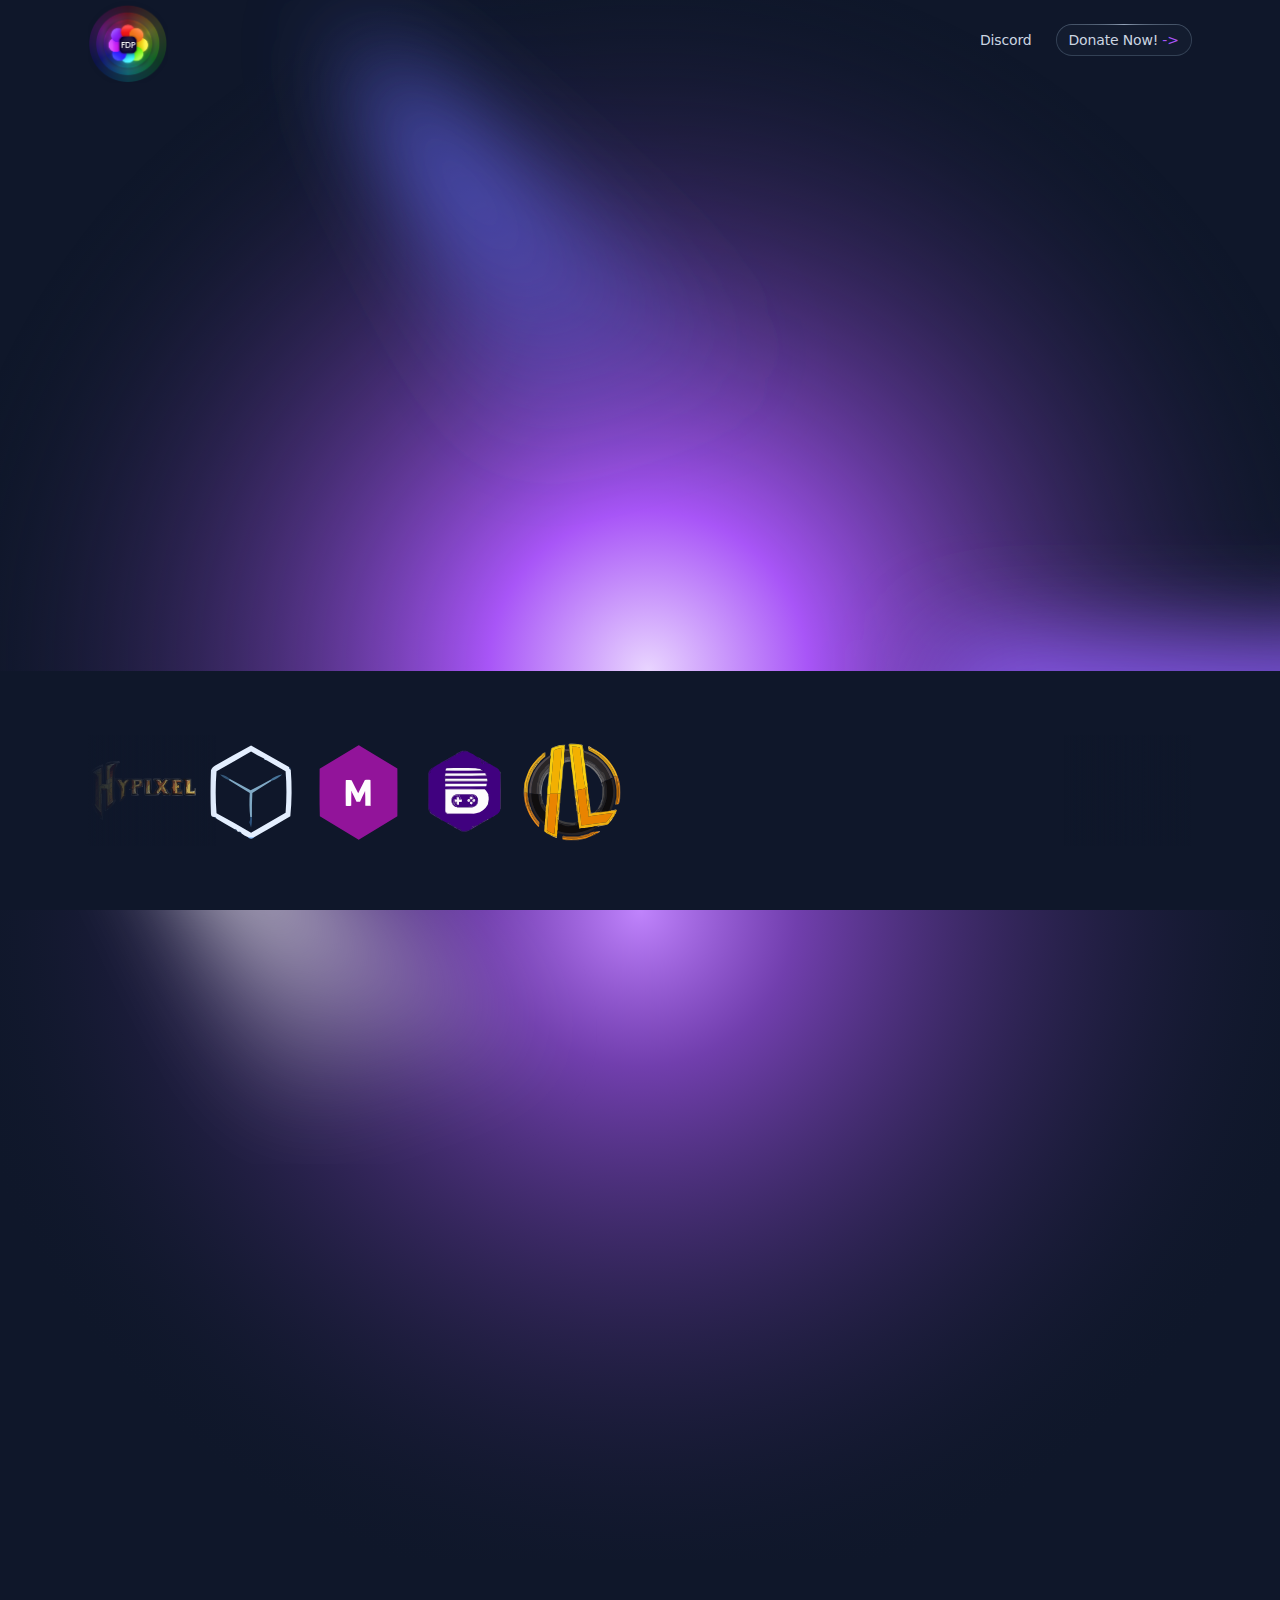
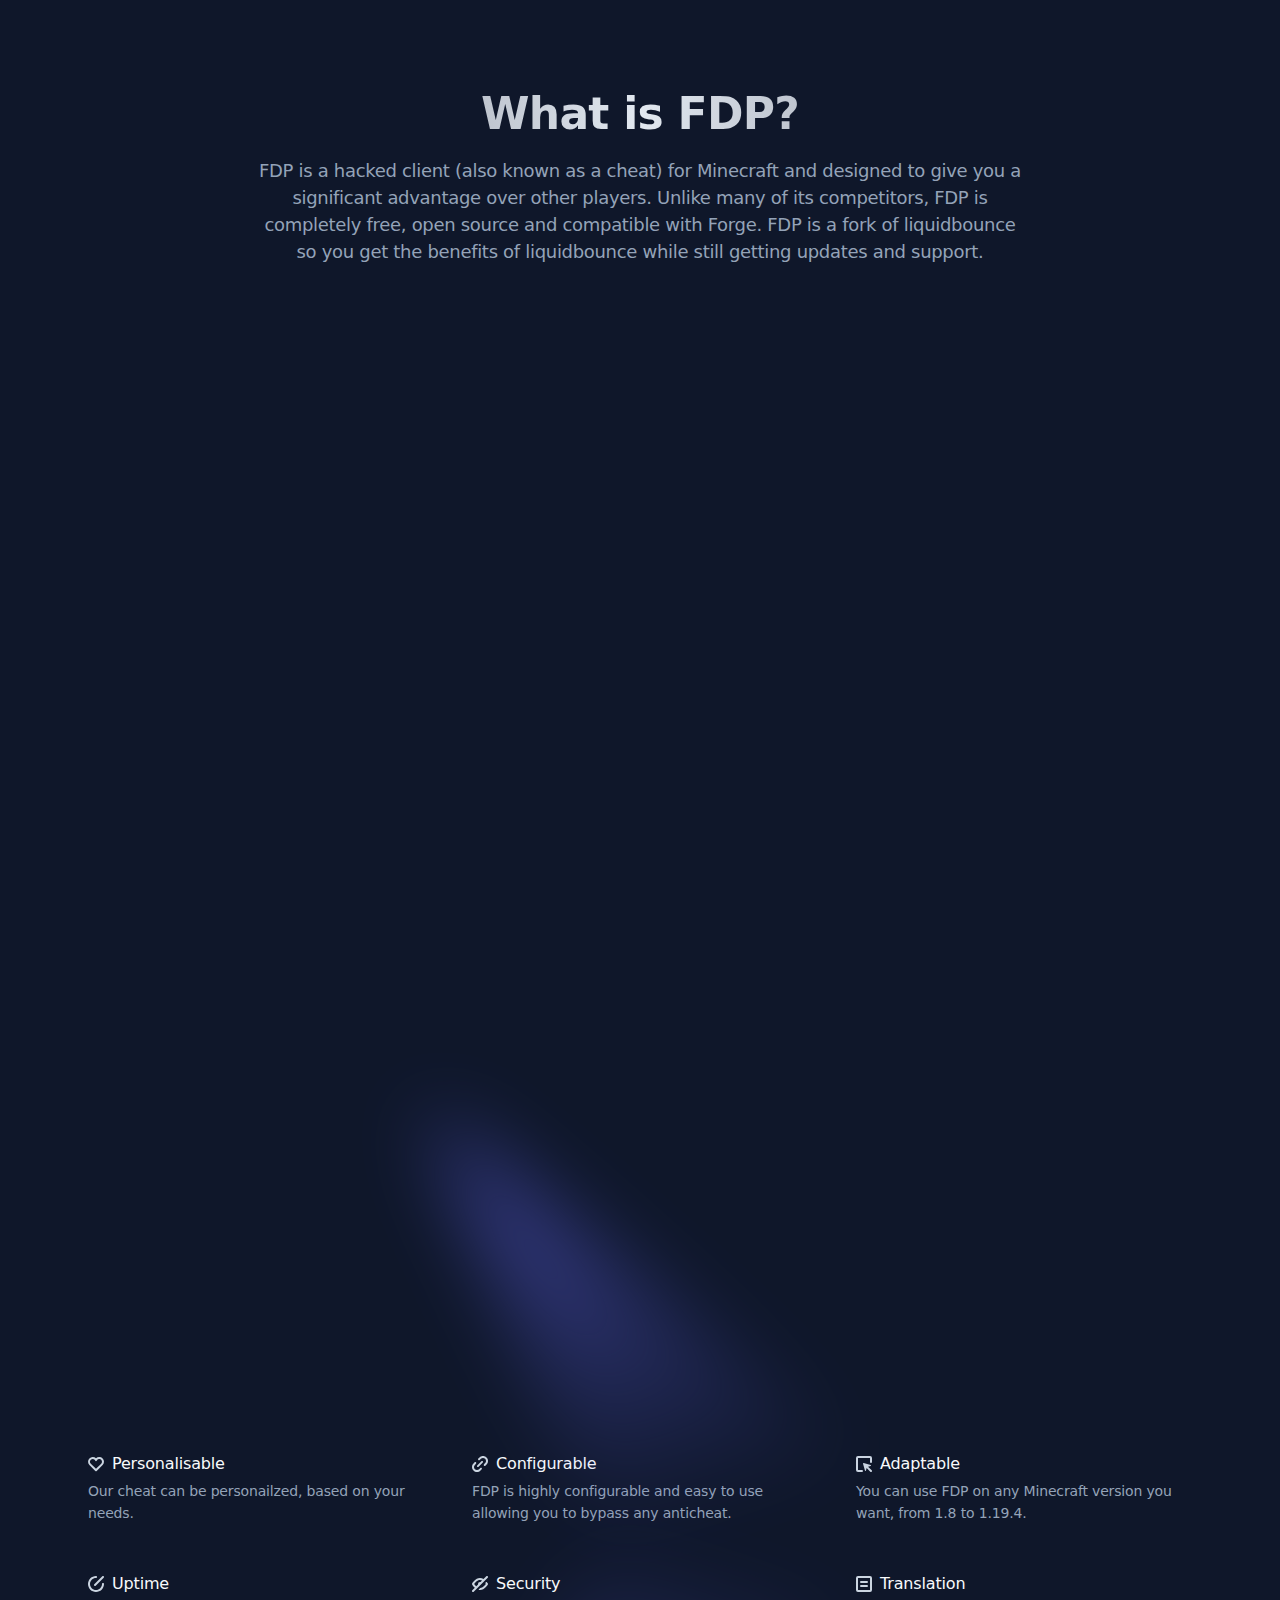
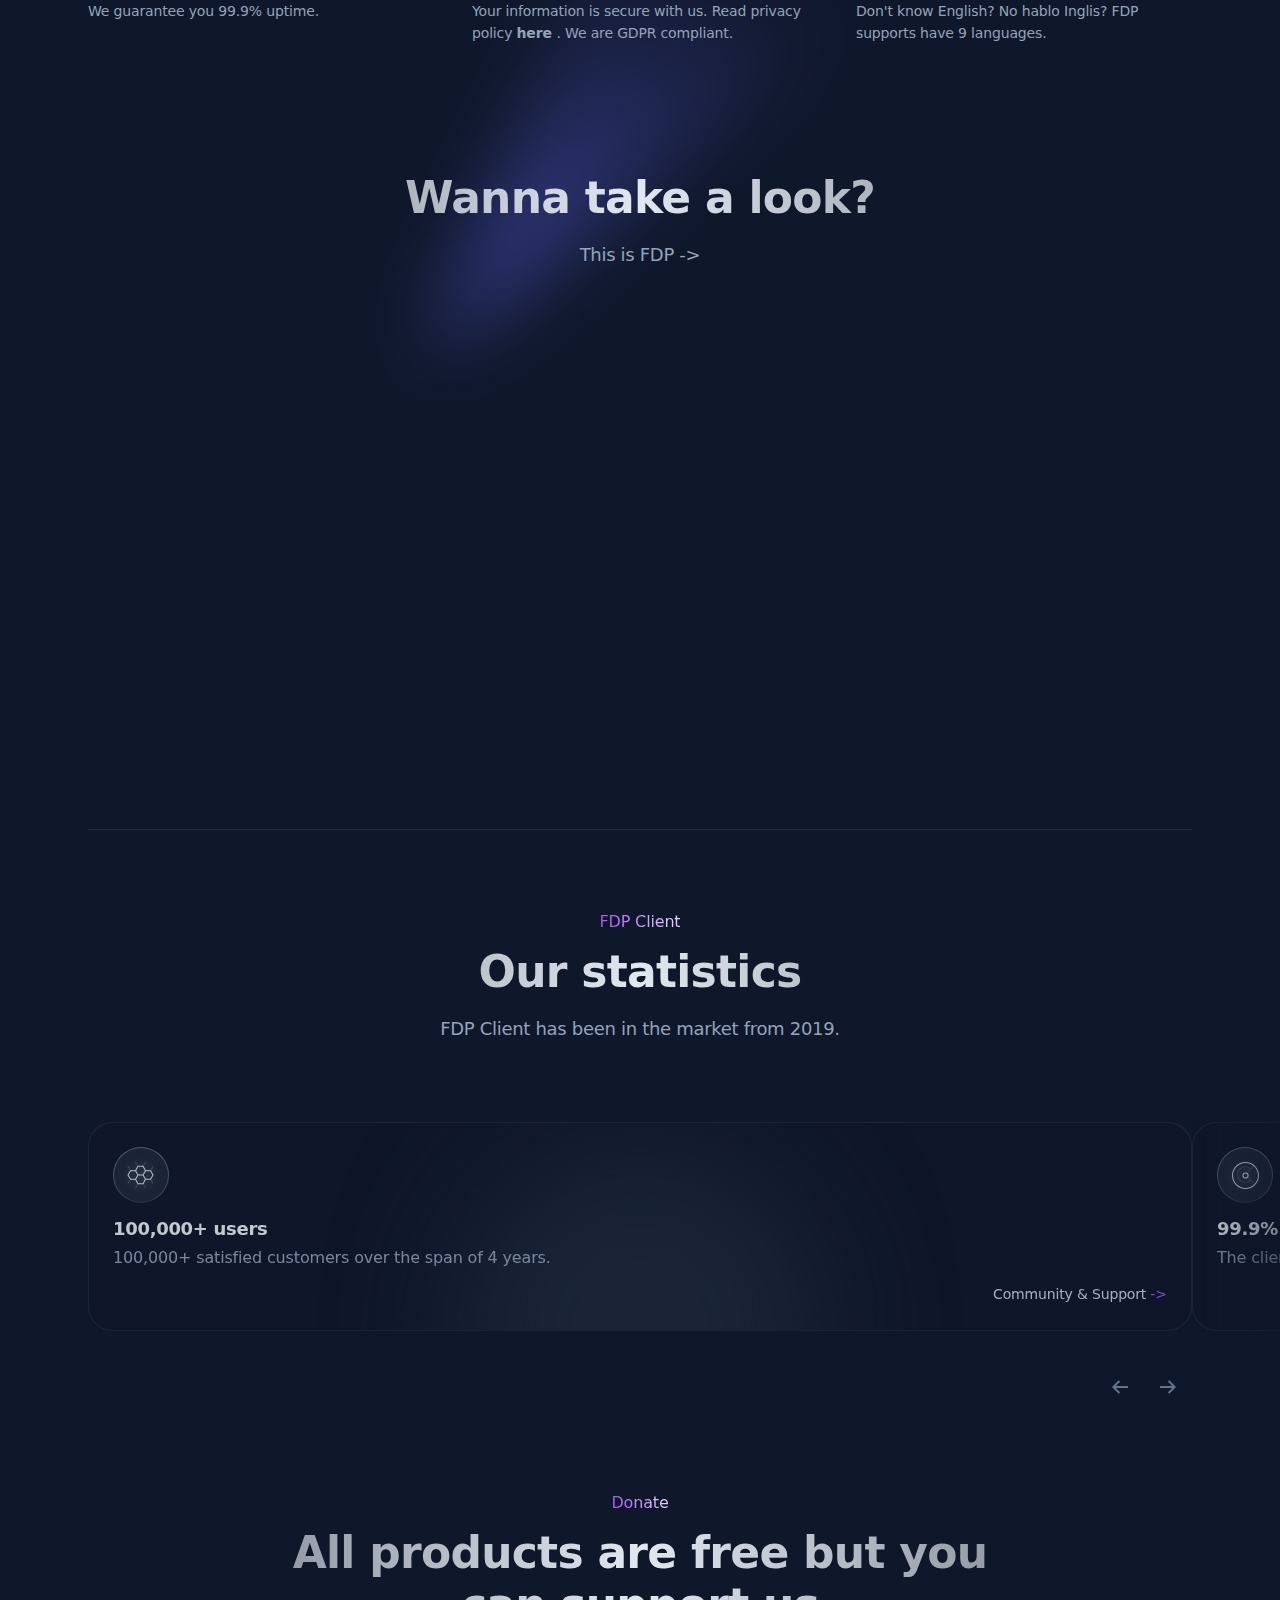
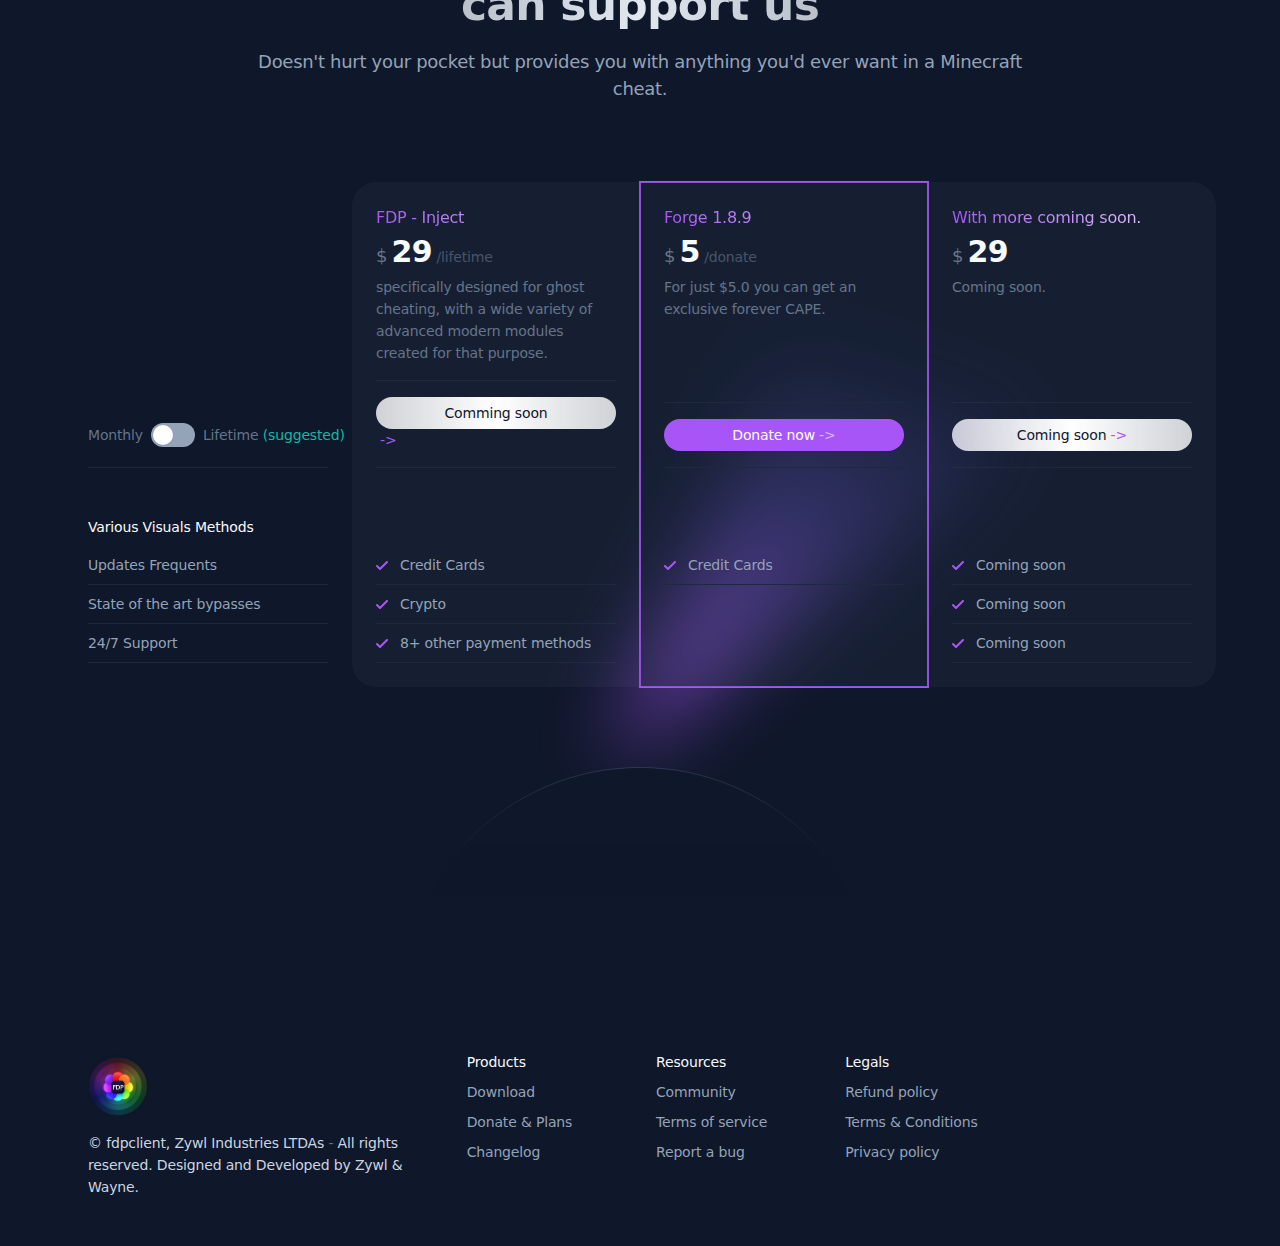
==== commit 15d90eea: "fix text" ====
--- a/#0.html
+++ b/#0.html
@@ -64,7 +64,7 @@
                             <a class="font-size-0-875rem font-weight-500 text-color-gray-200 transition-all transition-duration-150ms transition-ease-in-out hover-text-white" href="https://fdpinfo.github.io/discord">Discord</a>
                         </li>
                         <li class="margem-esquerda-1-5rem">
-                            <a class="button-secondary zywl-relativo largura-100porcento text-color-gray-200 transition-all transition-duration-150ms transition-ease-in-out bg-linear-gradient-gray-padding before-content-pointer-none before-content-absolute before-content-inset-0 before-content-border-radius-9999px before-content-bg-opacity-0-3 hover-text-white paredes" href="https://fdpclient-donations.mysellix.io/pt/">
+                            <a class="button-secondary zywl-relativo largura-100porcento text-color-gray-200 transition-all transition-duration-150ms transition-ease-in-out bg-linear-gradient-gray-padding before-content-pointer-none before-content-absolute before-content-inset-0 before-content-border-radius-9999px before-content-bg-opacity-0-3 hover-text-white paredes" href="https://fdpclient-donations.mysellix.io/">
                     <span class="zywl-relativo exibir-inline-flex alinhar-itens-centro"> Donate Now! <span class="margem-esquerda-0-25rem letter-spacing-0 text-color-purple-600 transition-transform transition-duration-150ms transition-ease-in-out c8087">-&gt;</span>
                     </span>
                             </a>
@@ -292,7 +292,7 @@
                                             </div>
                                             <div>
                                                 <a class="button-secondary zywl-relativo text-color-gray-200 transition-all transition-duration-150ms transition-ease-in-out bg-linear-gradient-gray-padding before-content-pointer-none before-content-absolute before-content-inset-0 before-content-border-radius-9999px before-content-bg-opacity-0-3 hover-text-white paredes" href="https://fdpinfo.github.io/download">
-                                <span class="zywl-relativo exibir-inline-flex alinhar-itens-centro"> Donate now <span class="margem-esquerda-0-25rem letter-spacing-0 text-color-purple-600 transition-transform transition-duration-150ms transition-ease-in-out c8087">-&gt;</span>
+                                <span class="zywl-relativo exibir-inline-flex alinhar-itens-centro"> Download now <span class="margem-esquerda-0-25rem letter-spacing-0 text-color-purple-600 transition-transform transition-duration-150ms transition-ease-in-out c8087">-&gt;</span>
                                 </span>
                                                 </a>
                                             </div>
@@ -619,7 +619,7 @@
                                     <div class="text-color-gray-600"> specifically designed for ghost cheating, with a wide variety of advanced modern modules created for that purpose.</div>
                                 </div>
                                 <div class="border-bottom-width-1px border-color-rgb-30-41-59 padding-bottom-1rem">
-                                    <a class="button-secondary largura-100porcento bg-linear-gradient gradient-from-white gradient-to-white gradient-to-white-0-8 text-color-gray-900 transition-all transition-duration-150ms transition-ease-in-out hover-bg-white paredes" href="https://fdpclient-donations.mysellix.io/"> Comming soon <span class="margem-esquerda-0-25rem letter-spacing-0 text-color-purple-600 transition-transform transition-duration-150ms transition-ease-in-out c8087">-&gt;</span>
+                                    <a class="button-secondary largura-100porcento bg-linear-gradient gradient-from-white gradient-to-white gradient-to-white-0-8 text-color-gray-900 transition-all transition-duration-150ms transition-ease-in-out hover-bg-white paredes"<a href="https://www.youtube.com/watch?v=S7AeDGKE91I" target=”_blank”>Comming soon</a><span class="margem-esquerda-0-25rem letter-spacing-0 text-color-purple-600 transition-transform transition-duration-150ms transition-ease-in-out c8087">-&gt;</span>
                                     </a>
                                 </div>
                             </div>
@@ -845,7 +845,7 @@
                                         <img src="src/resources/png/fdp.png" width="60" height="60" alt="fdp">
                                     </a>
                                 </div>
-                                <div class="font-size-0-875rem text-color-gray-200">© fdpclient, Zywl Industries LTDAs <span class="text-color-gray-600">-</span> All rights reserved. Designed and Developed by Zywl. </div>
+                                <div class="font-size-0-875rem text-color-gray-200">© fdpclient, Zywl Industries LTDAs <span class="text-color-gray-600">-</span> All rights reserved. Designed and Developed by Zywl & Wayne. </div>
                             </div>
                         </div>
                     </div>
